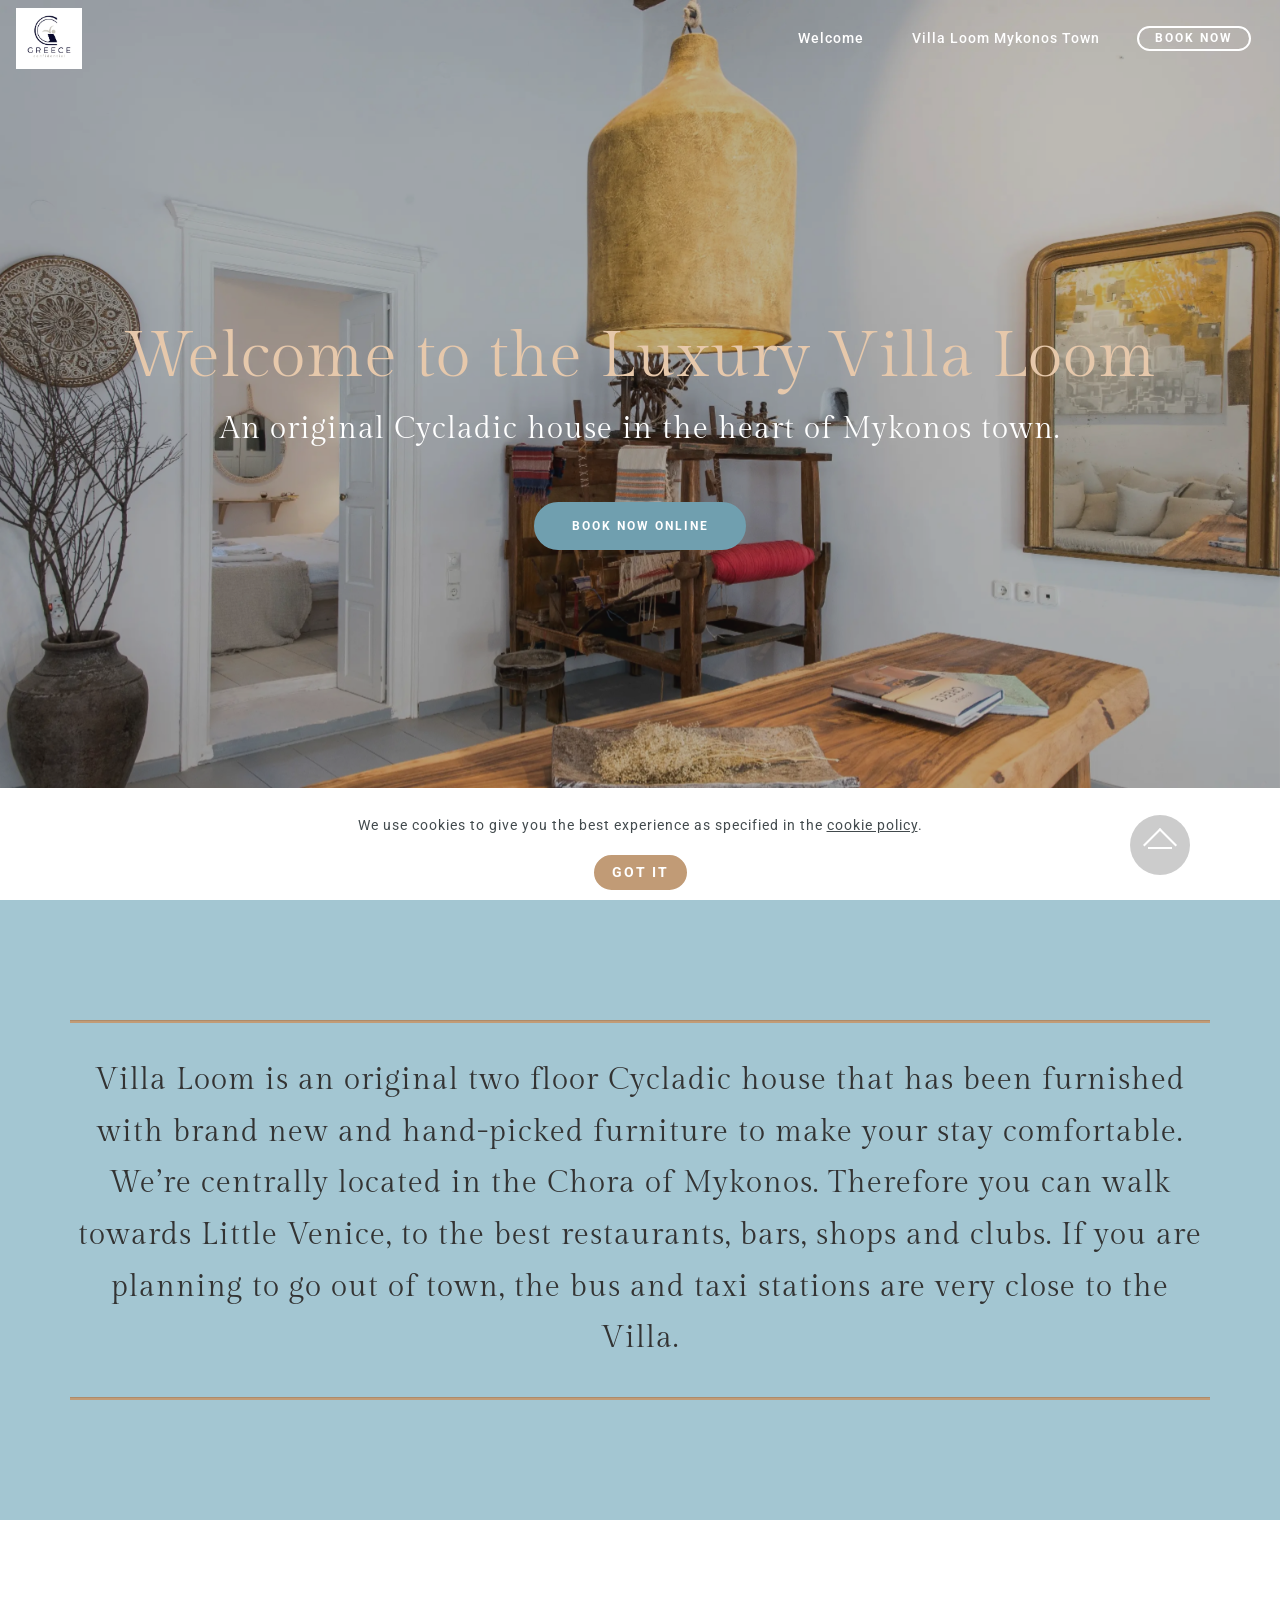
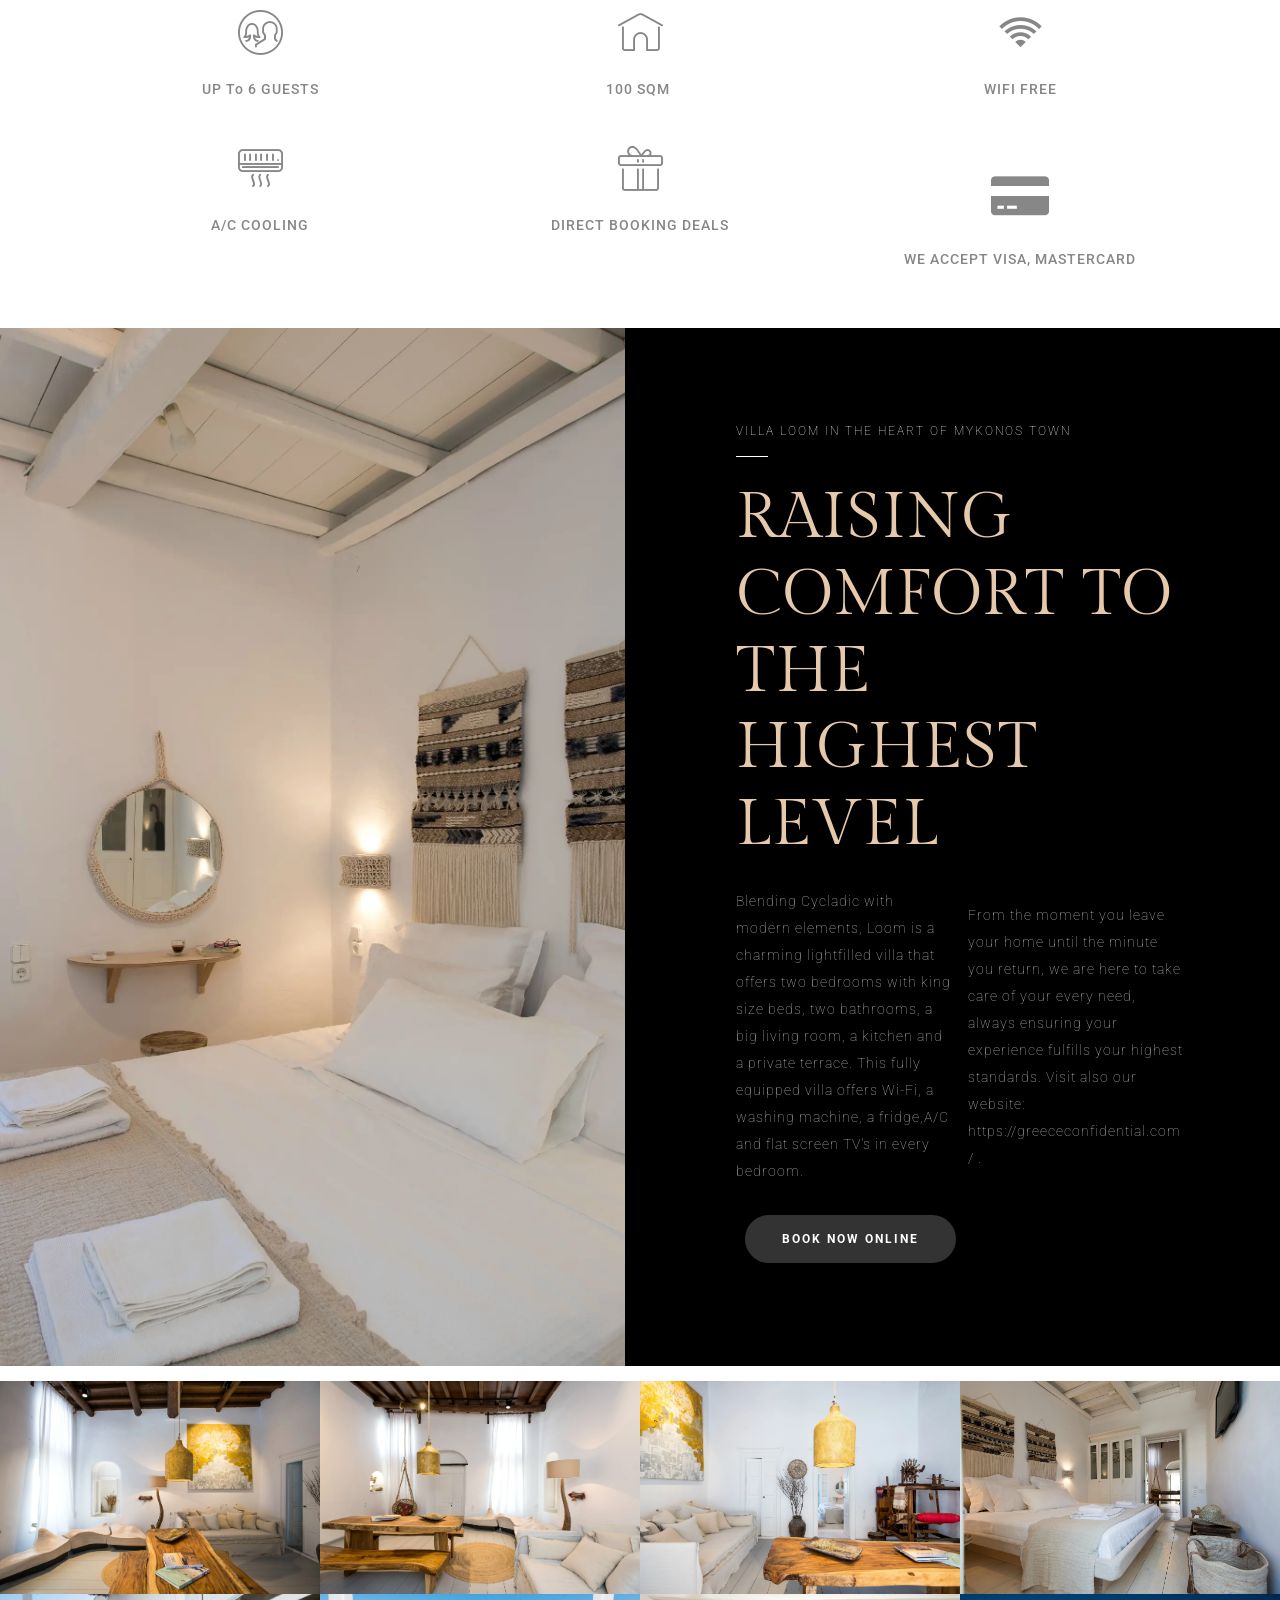
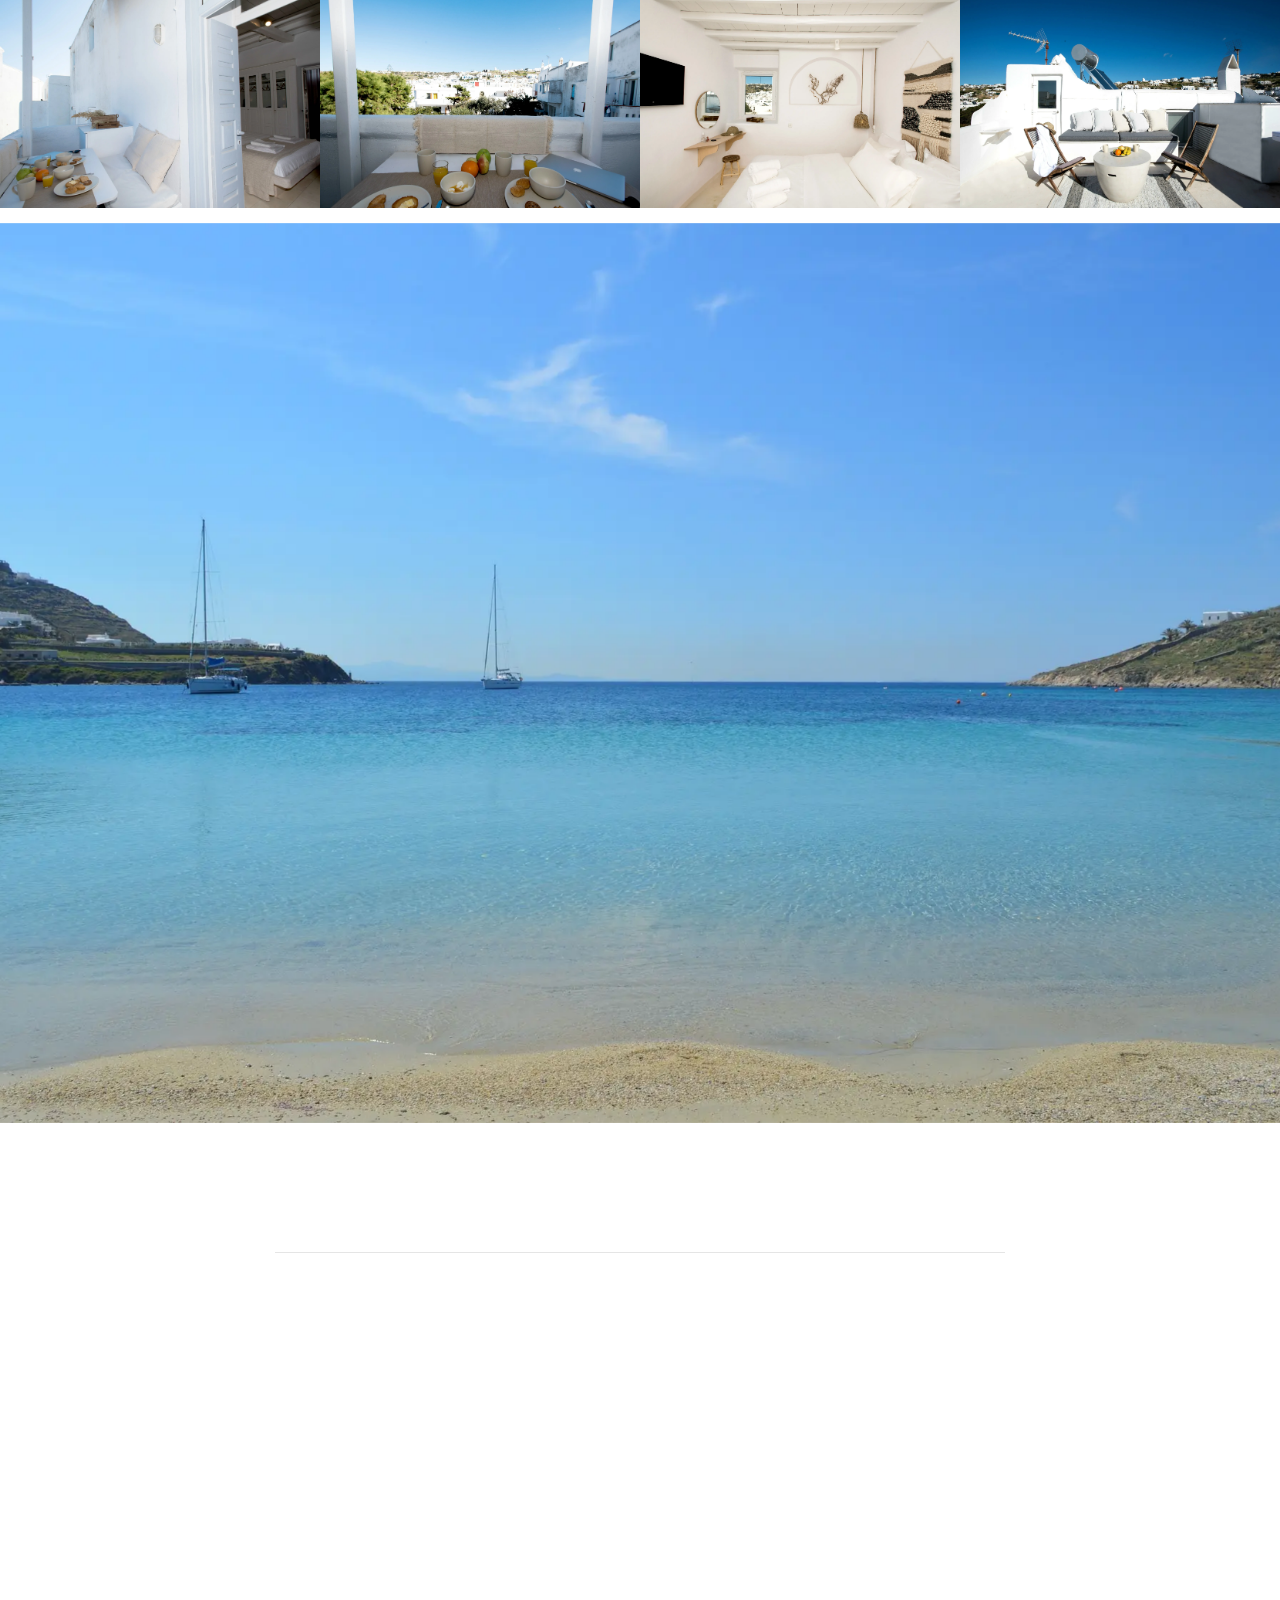
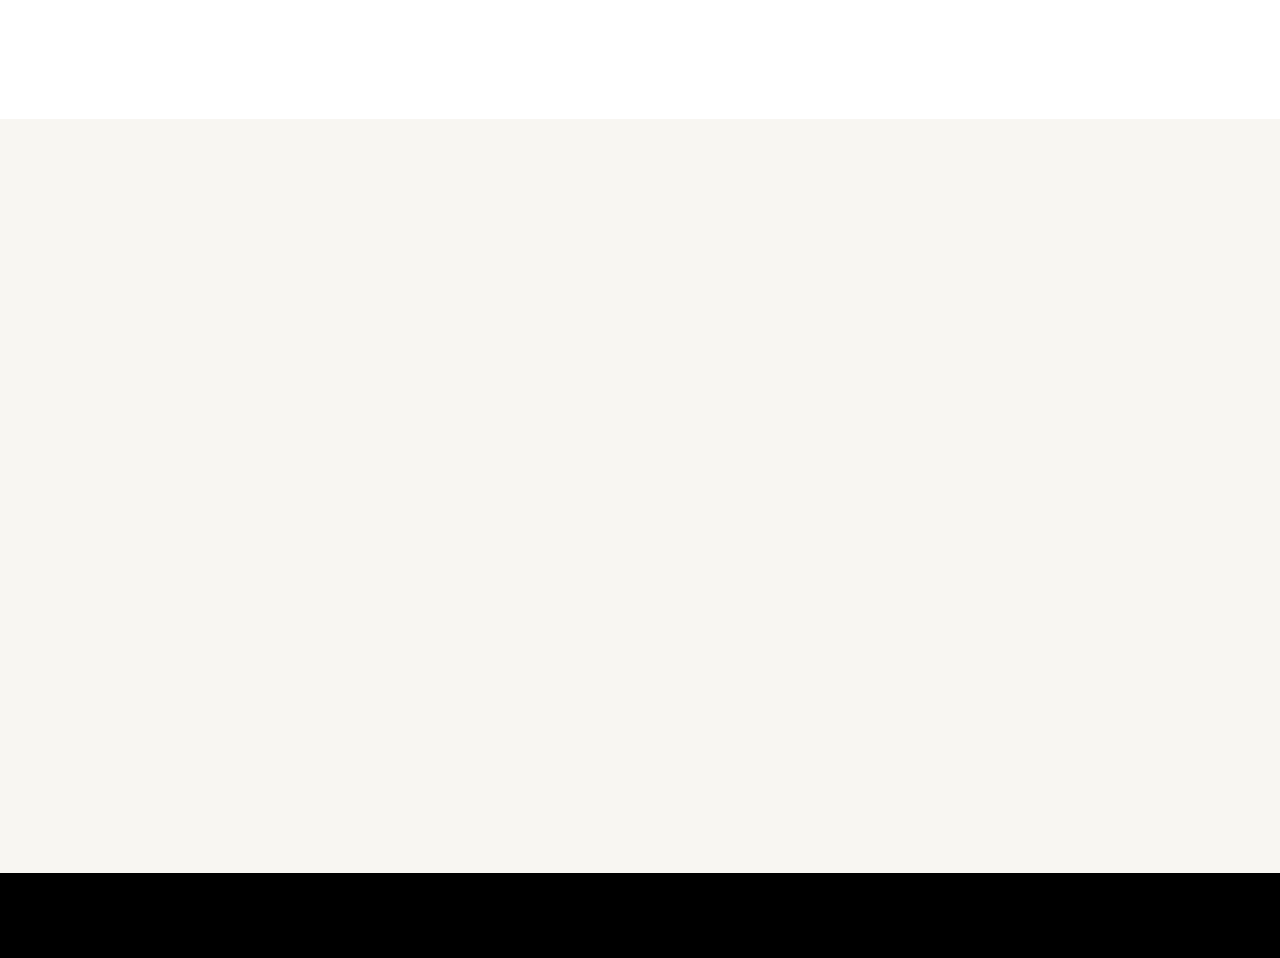
==== page1.html @ 71a77a82 "create github pages" ====
<!DOCTYPE html>
<html  >
<head>
  
  <meta charset="UTF-8">
  <meta http-equiv="X-UA-Compatible" content="IE=edge">
  
  <meta name="viewport" content="width=device-width, initial-scale=1, minimum-scale=1">
  <link rel="shortcut icon" href="assets/images/logo-greece-confidential-1.webp" type="image/x-icon">
  <meta name="description" content="Villa loom Mykonos">
  
  
  <title>Villa Loom Mykonos Town</title>
  <link rel="stylesheet" href="assets/web/assets/mobirise-icons/mobirise-icons.css">
  <link rel="stylesheet" href="assets/web/assets/mobirise-icons2/mobirise2.css">
  <link rel="stylesheet" href="assets/FontAwesome/css/font-awesome.css">
  <link rel="stylesheet" href="assets/icon54/style.css">
  <link rel="stylesheet" href="assets/tether/tether.min.css">
  <link rel="stylesheet" href="assets/bootstrap/css/bootstrap.min.css">
  <link rel="stylesheet" href="assets/bootstrap/css/bootstrap-grid.min.css">
  <link rel="stylesheet" href="assets/bootstrap/css/bootstrap-reboot.min.css">
  <link rel="stylesheet" href="assets/web/assets/gdpr-plugin/gdpr-styles.css">
  <link rel="stylesheet" href="assets/animatecss/animate.min.css">
    <link rel="stylesheet" href="assets/dropdown/css/style.css">
  <link rel="stylesheet" href="assets/formstyler/jquery.formstyler.css">
  <link rel="stylesheet" href="assets/formstyler/jquery.formstyler.theme.css">
  <link rel="stylesheet" href="assets/datepicker/jquery.datetimepicker.min.css">
  <link rel="stylesheet" href="assets/theme/css/style.css">
  <link rel="stylesheet" href="assets/gallery/style.css">
  <link rel="preload" href="https://fonts.googleapis.com/css?family=Gilda+Display:400&display=swap" as="style" onload="this.onload=null;this.rel='stylesheet'">
  <noscript><link rel="stylesheet" href="https://fonts.googleapis.com/css?family=Gilda+Display:400&display=swap"></noscript>
  <link rel="preload" href="https://fonts.googleapis.com/css?family=Roboto:100,100i,300,300i,400,400i,500,500i,700,700i,900,900i&display=swap" as="style" onload="this.onload=null;this.rel='stylesheet'">
  <noscript><link rel="stylesheet" href="https://fonts.googleapis.com/css?family=Roboto:100,100i,300,300i,400,400i,500,500i,700,700i,900,900i&display=swap"></noscript>
  <link rel="preload" as="style" href="assets/mobirise/css/mbr-additional.css"><link rel="stylesheet" href="assets/mobirise/css/mbr-additional.css" type="text/css">

  
  <style>
#mobiriseBanner { display: none; }
</style>
  
</head>
<body>
  
  <section class="menu4 menu cid-u7Fq2nzlSr" once="menu" id="menu4-19">

    
    

    <nav class="navbar navbar-dropdown navbar-expand-lg">
        <div class="navbar-brand">
            <span class="navbar-logo">
                <a href="#">
                    <img src="assets/images/logo-greece-confidential-1.webp" alt="" style="height: 3.8rem;">
                </a>
            </span>
            
        </div>
        <button class="navbar-toggler" type="button" data-toggle="collapse" data-target="#navbarSupportedContent" aria-controls="navbarNavAltMarkup" aria-expanded="false" aria-label="Toggle navigation">
            <div class="hamburger">
                <span></span>
                <span></span>
                <span></span>
                <span></span>
            </div>
        </button>
      <div class="collapse navbar-collapse" id="navbarSupportedContent">
            <ul class="navbar-nav nav-dropdown mbr-section-btn" data-app-modern-menu="true"><li class="nav-item">
                    <a class="nav-link link text-white text-primary display-7" href="https://villaloom-mykonos.com">Welcome</a>
                </li><li class="nav-item"><a class="nav-link link text-white text-primary display-7" href="page1.html#header6-1a">Villa Loom Mykonos Town</a></li></ul>
            
            <div class="navbar-buttons mbr-section-btn"><a class="btn btn-sm btn-white-outline display-4" href="https://ibe.channex.io/villa-loom-mykonos-town">
                    BOOK NOW
                </a></div>
      </div>
    </nav>
</section>

<section class="header6 cid-u7Fq2okdeO mbr-fullscreen mbr-parallax-background" id="header6-1a">
    

    <div class="mbr-overlay" style="opacity: 0.3; background-color: rgb(35, 35, 35);">
    </div>

    <div class="container">
        
        
        <h2 class="mbr-section-title mbr-fonts-style align-center mbr-white pb-2 display-1">Welcome to the Luxury Villa Loom</h2>
        <p class="mbr-text mbr-fonts-style align-center pb-4 mbr-white display-5">An original Cycladic house in the heart of Mykonos town.</p>
        <div class="mbr-section-btn align-center pb-4"><a class="btn btn-lg btn-info display-4" href="https://ibe.channex.io/villa-loom-mykonos-town" target="_blank">BOOK NOW ONLINE</a></div>
    </div>
    <div class="mbr-arrow hidden-sm-down" aria-hidden="true">
        <a href="#next">
            <i class="mbri-arrow-down mbr-iconfont"></i>
        </a>
    </div>
</section>

<section class="mbr-section content1 hotelm4_content1 cid-u7Fq2oxZlB" id="content1-1b">

	

	<div class="container">
		<div class="row justify-content-center">
			<div class="inner-container" style="width: 100%;">
				<hr class="line" style="width: 100%;">
				<p class="mbr-text mbr-fonts-style align-center display-5">Villa Loom is an original two floor Cycladic house that has been furnished with brand new and hand-picked furniture to make your stay comfortable. We’re centrally located in the Chora of Mykonos. Therefore you can walk towards Little Venice, to the best restaurants, bars, shops and clubs. If you are planning to go out of town, the bus and taxi stations are very close to the Villa.<br></p>
				<hr class="line" style="width: 100%;">
			</div>
		</div>
	</div>
</section>

<section class="features12 hotelm4_features12 cid-u7Fq2oFP8y" id="features12-1c">

	
    


	
	<div class="container">
		<div class="row justify-content-center">
			<div class="card pb-5 col-12 col-md-10 align-center col-lg-4">
				<div class="card-img">
					<span class="mbri-users mbr-iconfont"></span>
				</div>
				<div class="card-box">
					<h4 class="card-title mbr-fonts-style display-7">UP To 6 GUESTS
					</h4>
					
					
				</div>
			</div>

			<div class="card pb-5 col-12 col-md-10 align-center col-lg-4">
				<div class="card-img">
					<span class="mbri-home mbr-iconfont"></span>
				</div>
				<div class="card-box">
					<h4 class="card-title mbr-fonts-style display-7">100 SQM&nbsp;</h4>
					
					
				</div>
			</div>

			<div class="card pb-5 col-12 col-md-10 align-center col-lg-4">
				<div class="card-img">
					<span class="mbr-iconfont mobi-mbri-wifi mobi-mbri"></span>
				</div>
				<div class="card-box">
					<h4 class="card-title mbr-fonts-style display-7">WIFI FREE</h4>
					
					
				</div>
			</div>

			<div class="card pb-5 col-12 col-md-10 align-center col-lg-4">
				<div class="card-img">
					<span class="mbr-iconfont icon54-v1-air-conditioner"></span>
				</div>
				<div class="card-box">
					<h4 class="card-title mbr-fonts-style display-7">A/C COOLING</h4>
					
					
				</div>
			</div>

			<div class="card pb-5 col-12 col-md-10 align-center col-lg-4">
				<div class="card-img">
					<span class="mbr-iconfont mbri-gift"></span>
				</div>
				<div class="card-box">
					<h4 class="card-title mbr-fonts-style display-7">DIRECT BOOKING DEALS</h4>
					
					
				</div>
			</div>

			<div class="card p-3 col-12 col-md-10 align-center col-lg-4">
				<div class="card-img">
					<span class="mbr-iconfont fa-credit-card-alt fa"></span>
				</div>
				<div class="card-box">
					<h4 class="card-title mbr-fonts-style display-7">WE ACCEPT VISA, MASTERCARD</h4>
					
					
				</div>
			</div>
		</div>
	</div>
</section>

<section class="features3 hotelm4_features3 cid-u7Fq2oWSSb" id="features3-1d">

	
    


	

	<div class="container-fluid">
		<div class="row justify-content-center">
			<div class="image-element col-xl-6">
				<div class="img-wrap" style="height: 100%; width: 100%;">
					<img src="assets/images/nan1942.webp" alt="">
				</div>
			</div>
			<div class="text-element col-xl-6">
				<h3 class="mbr-section-subtitle mbr-fonts-style mbr-lighter mbr-white display-4">VILLA LOOM IN THE HEART OF MYKONOS TOWN</h3>
				<div class="underline pb-3">
					<div class="line"></div>
				</div>
				<h2 class="mbr-section-title mbr-fonts-style pb-4 mbr-white display-1">RAISING COMFORT TO THE HIGHEST LEVEL<br></h2>
				<div class="paragraphs-wrapper pb-4">
					<p class="mbr-text mbr-fonts-style mbr-lighter first-paragraph display-7">Blending Cycladic with modern elements, Loom is a charming lightfilled villa that offers two bedrooms with king size beds, two bathrooms, a big living room, a kitchen and a private terrace. This fully equipped villa offers Wi-Fi, a washing machine, a fridge,A/C and flat screen TV's in every bedroom.</p>
					<p class="second-paragraph mbr-text mbr-fonts-style mbr-lighter display-7">From the moment you leave your home until the minute you return, we are here to take care of your every need, always ensuring your experience fulfills your highest standards. Visit also our website: https://greececonfidential.com/ .</p>
				</div>
				<div class="mbr-section-btn"><a class="btn btn-lg btn-secondary display-4" href="https://ibe.channex.io/villa-loom-mykonos-town" target="_blank">BOOK NOW ONLINE</a></div>
			</div>
		</div>
	</div>
</section>

<section class="gallery1 hotelm4_gallery1 mbr-gallery mbr-slider-carousel cid-u7Fq2p65o7" id="gallery1-1e">

	

	

	

	

	

	<div class="col-left-gallery"><!-- Filter --><!-- Gallery --><div class="mbr-gallery-row"><div class="mbr-gallery-layout-default"><div><div><div class="mbr-gallery-item mbr-gallery-item--p0" data-video-url="false" data-tags="Awesome"><div href="#lb-gallery1-1e" data-slide-to="0" data-bs-slide-to="0" data-toggle="modal" data-bs-toggle="modal"><img src="assets/images/nan1956.webp" alt="" title=""><span class="icon-focus"></span></div></div><div class="mbr-gallery-item mbr-gallery-item--p0" data-video-url="false" data-tags="Responsive"><div href="#lb-gallery1-1e" data-slide-to="1" data-bs-slide-to="1" data-toggle="modal" data-bs-toggle="modal"><img src="assets/images/nan1967.webp" alt="" title=""><span class="icon-focus"></span></div></div><div class="mbr-gallery-item mbr-gallery-item--p0" data-video-url="false" data-tags="Creative"><div href="#lb-gallery1-1e" data-slide-to="2" data-bs-slide-to="2" data-toggle="modal" data-bs-toggle="modal"><img src="assets/images/nan1974.webp" alt="" title=""><span class="icon-focus"></span></div></div><div class="mbr-gallery-item mbr-gallery-item--p0" data-video-url="false" data-tags="Animated"><div href="#lb-gallery1-1e" data-slide-to="3" data-bs-slide-to="3" data-toggle="modal" data-bs-toggle="modal"><img src="assets/images/nan1952-2.webp" alt="" title=""><span class="icon-focus"></span></div></div><div class="mbr-gallery-item mbr-gallery-item--p0" data-video-url="false" data-tags="Awesome"><div href="#lb-gallery1-1e" data-slide-to="4" data-bs-slide-to="4" data-toggle="modal" data-bs-toggle="modal"><img src="assets/images/nan1983.webp" alt="" title=""><span class="icon-focus"></span></div></div><div class="mbr-gallery-item mbr-gallery-item--p0" data-video-url="false" data-tags="Awesome"><div href="#lb-gallery1-1e" data-slide-to="5" data-bs-slide-to="5" data-toggle="modal" data-bs-toggle="modal"><img src="assets/images/nan1988.webp" alt="" title=""><span class="icon-focus"></span></div></div><div class="mbr-gallery-item mbr-gallery-item--p0" data-video-url="false" data-tags="Responsive"><div href="#lb-gallery1-1e" data-slide-to="6" data-bs-slide-to="6" data-toggle="modal" data-bs-toggle="modal"><img src="assets/images/nan2000-1.webp" alt="" title=""><span class="icon-focus"></span></div></div><div class="mbr-gallery-item mbr-gallery-item--p0" data-video-url="false" data-tags="Animated"><div href="#lb-gallery1-1e" data-slide-to="7" data-bs-slide-to="7" data-toggle="modal" data-bs-toggle="modal"><img src="assets/images/nan20212.webp" alt="" title=""><span class="icon-focus"></span></div></div></div></div><div class="clearfix"></div></div></div><!-- Lightbox --><div data-app-prevent-settings="" class="mbr-slider modal fade carousel slide" tabindex="-1" data-keyboard="true" data-bs-keyboard="true" data-interval="false" data-bs-interval="false" id="lb-gallery1-1e"><div class="modal-dialog"><div class="modal-content"><div class="modal-body"><div class="carousel-inner"><div class="carousel-item active"><img src="assets/images/nan1956.webp" alt="" title=""></div><div class="carousel-item"><img src="assets/images/nan1967.webp" alt="" title=""></div><div class="carousel-item"><img src="assets/images/nan1974.webp" alt="" title=""></div><div class="carousel-item"><img src="assets/images/nan1952-2.webp" alt="" title=""></div><div class="carousel-item"><img src="assets/images/nan1983.webp" alt="" title=""></div><div class="carousel-item"><img src="assets/images/nan1988.webp" alt="" title=""></div><div class="carousel-item"><img src="assets/images/nan2000-1.webp" alt="" title=""></div><div class="carousel-item"><img src="assets/images/nan20212.webp" alt="" title=""></div></div><a class="carousel-control carousel-control-prev" role="button" data-slide="prev" data-bs-slide="prev" href="#lb-gallery1-1e"><span class="mbri-left mbr-iconfont" aria-hidden="true"></span><span class="sr-only visually-hidden">Previous</span></a><a class="carousel-control carousel-control-next" role="button" data-slide="next" data-bs-slide="next" href="#lb-gallery1-1e"><span class="mbri-right mbr-iconfont" aria-hidden="true"></span><span class="sr-only visually-hidden">Next</span></a><a class="close" href="#" role="button" data-dismiss="modal" data-bs-dismiss="modal"><span class="sr-only visually-hidden">Close</span></a></div></div></div></div></div>
</section>

<section class="slider1 directm4_slider1 cid-u7Fq2pkz5D mbr-fullscreen" id="slider1-1f">

	

	<div class="container-fluid">
		<div class="carousel slide carousel-fade" id="u7MrDKwcnN" data-ride="carousel" data-interval="3000">
			<ol class="carousel-indicators">
				<li data-slide-to="0" class="active" data-target="#u7MrDKwcnN"></li>
				<li data-slide-to="1" data-target="#u7MrDKwcnN"></li>
				<li data-slide-to="2" data-target="#u7MrDKwcnN"></li>
				<li data-slide-to="3" data-target="#u7MrDKwcnN"></li>
				<li data-slide-to="4" data-target="#u7MrDKwcnN"></li>
			</ol>
			<div class="carousel-inner">
				
				
				<div class="carousel-item slider-image item active">
					<div class="item-wrapper">
						<img class="d-block w-100" src="assets/images/sea-1217911.webp" data-slide-to="1" data-bs-slide-to="1" alt="">
						
						<div class="carousel-caption">
							<div class="row justify-content-center">
								<div class="col-md-12">
									<h1 class="mbr-section-title mbr-fonts-style mbr-white display-1">Enjoy the amazing beaches anywhere in Mykonos</h1>
									
									
									
								</div>
							</div>
						</div>
					</div>
				</div>
				<div class="carousel-item slider-image item">
					<div class="item-wrapper">
						<img class="d-block w-100" src="assets/images/kleinvenedigmykonos.webp" data-slide-to="2" data-bs-slide-to="2" alt="">
						
						<div class="carousel-caption">
							<div class="row justify-content-center">
								<div class="col-md-12">
									<h1 class="mbr-section-title mbr-fonts-style mbr-white display-1">The island with the small Venice</h1>
									
									
									
								</div>
							</div>
						</div>
					</div>
				</div>
				<div class="carousel-item slider-image item">
					<div class="item-wrapper">
						<img class="d-block w-100" src="assets/images/greece-1289079.webp" data-slide-to="3" data-bs-slide-to="3" alt="">
						
						<div class="carousel-caption">
							<div class="row justify-content-center">
								<div class="col-md-12">
									<h1 class="mbr-section-title mbr-fonts-style mbr-white display-1">The windmills from Mykonos</h1>
									
									
									
								</div>
							</div>
						</div>
					</div>
				</div><div class="carousel-item slider-image item">
					<div class="item-wrapper">
						<img class="d-block w-100" src="assets/images/mykonosinselhafen.webp" alt="" data-slide-to="3" data-bs-slide-to="3">
						
						<div class="carousel-caption">
							<div class="row justify-content-center">
								<div class="col-md-12">
									<h1 class="mbr-section-title mbr-fonts-style mbr-white display-1">Mykonos is famous for its parties</h1>
									
									
									
								</div>
							</div>
						</div>
					</div>
				</div><div class="carousel-item slider-image item">
					<div class="item-wrapper">
						<img class="d-block w-100" src="assets/images/eliasbeach6134371920.webp" data-slide-to="4" data-bs-slide-to="4" alt="">
						
						<div class="carousel-caption">
							<div class="row justify-content-center">
								<div class="col-md-12">
									<h1 class="mbr-section-title mbr-fonts-style mbr-white display-1">Mykonos is famous for its pristine beaches with golden sands</h1>
									
									
									
								</div>
							</div>
						</div>
					</div>
				</div>
			</div>
			<a class="carousel-control carousel-control-prev" role="button" data-slide="prev" href="#u7MrDKwcnN">
				<span class="mbri-left" aria-hidden="true"></span>
				<span class="sr-only">Previous</span>
			</a>
			<a class="carousel-control carousel-control-next" role="button" data-slide="next" href="#u7MrDKwcnN">
				<span class="mbri-right" aria-hidden="true"></span>
				<span class="sr-only">Next</span>
			</a>
		</div>
	</div>
</section>

<section class="form cid-u7Fq2pE0ia" id="formbuilder-1g">
    
    
    <div class="container">
        <div class="row">
            <div class="col-lg-8 mx-auto mbr-form" data-form-type="formoid">
<!--Formbuilder Form-->
<form action="https://mobirise.eu/" method="POST" class="mbr-form form-with-styler" data-form-title="Contact Form"><input type="hidden" name="g-recaptcha-response" data-form-captcha="true" value="6LfzfhspAAAAAA6UPFxu8tGa12z4QngoYKQEKt04"><input type="hidden" name="email" data-form-email="true" value="ujEsIYXN57K8Pb+uNmHGdBhXZr2gFTh5w/aMqHdhJawJqjxdKRtAqJqlsmeMR8qAUJF+dV15GRiVPX6/r57yKoC9c+9jNPGHS96WvlLdLMUKIBIR8ZWQqHg+rQft2z5K.7foqg7iemXyfuqJCeImSTiew99fcX49JZ5Cpwukx4NveS18fDVX7nILiABPtqlfmGb3kbiWcx3aDc9QM0buFt0oBfWyBTLKmtmDyZVtM7lwYhn2/emiQgy8pdetZBwAp.KkPSd+7W5js+koLVuVCNGyivRc1gOyVtEGo6n3O+2dYHN2d5azeC+qI5M7VuOH5ymhlYeUjw1Op2ontLutSBsgMljepOlGopj8yoefloV/4gzw5Mt6H9cZ/IXqAlOvsW">
<div class="form-row">
<div hidden="hidden" data-form-alert="" class="alert alert-success col-12">Your message has been sent.</div>
<div hidden="hidden" data-form-alert-danger="" class="alert alert-danger col-12">Oops...! some problem!</div>
</div>
<div class="dragArea form-row">
<div class="col-lg-12 col-md-12 col-sm-12">
<h4 class="mbr-fonts-style display-5">Contact request</h4>
</div>
<div class="col-lg-12 col-md-12 col-sm-12">
<hr>
</div>
<div data-for="name" class="col-lg-12 col-md-12 col-sm-12 form-group">
<input type="text" name="name" placeholder="Name" data-form-field="name" class="form-control display-7" value="" id="name-formbuilder-1g">
</div>
<div data-for="email" class="col-lg-12 col-md-12 col-sm-12 form-group">
<input type="email" name="email" placeholder="Email" data-form-field="email" class="form-control display-7" value="" id="email-formbuilder-1g">
</div>
<div data-for="phone" class="col-lg-12 col-md-12 col-sm-12 form-group">
<input type="tel" name="phone" placeholder="Phone" pattern="*" data-form-field="phone" class="form-control display-7" value="" id="phone-formbuilder-1g">
</div>
<div data-for="message" class="col-lg-12 col-md-12 col-sm-12 form-group">
<textarea name="message" placeholder="Message" data-form-field="message" class="form-control display-7" id="message-formbuilder-1g"></textarea>
</div>
<div class="col-auto"><button type="submit" class="w-100 w-100 btn btn-info display-7">Submit</button></div>
</div>
<span class="gdpr-block">
<label>
<span class="textGDPR display-7" style="color: #a7a7a7"><input type="checkbox" name="gdpr" id="gdpr-formbuilder-1g" required="">By continuing you agree to our <a style="color: #149dcc; text-decoration: none;" href="terms.html">Terms of Service</a> and <a style="color: #149dcc; text-decoration: none;" href="policy.html">Privacy Policy</a>.</span>
</label>
</span></form><!--Formbuilder Form-->
</div>
        </div>
    </div>
</section>

<section class="map1 lodgem5 cid-u7Fq2pODOZ" id="amap1-1h">
    
    
    <div class="container">
        <div class="row align-items-center justify-content-center">
            <div class="col-12 col-lg-6 col-text">
                <div class="card-box">
                    <h4 class="card-title mbr-fonts-style mb-0 display-2">
                        Find us here:</h4>
                    <p class="mbr-text mbr-fonts-style mb-0 display-7">MITROPOLEOS 31, 84600 MYKONOS TOWN (CHORA)<br>PHONE: +30 694 446 8151<br>E-MAIL: ap@greececonfidential.com
                    </p>
                    <div class="mbr-section-btn"><a class="btn btn-black-outline display-7" href="#">
                            <span class="mobi-mbri mobi-mbri-arrow-next mbr-iconfont mbr-iconfont-btn"></span>
                            View on Google Maps
                        </a></div>
                </div>
            </div>

            <div class="col-12 col-lg-6 col-map">
                <div class="map-wrap">
                    <div class="map-position-container">
                        <div class="google-map"><iframe frameborder="0" style="border:0" src="https://www.google.com/maps/embed?pb=!1m18!1m12!1m3!1d3167.6618312767846!2d25.3245118127354!3d37.445092771953846!2m3!1f0!2f0!3f0!3m2!1i1024!2i768!4f13.1!3m3!1m2!1s0x14a2bfabdc7802af%3A0x434718a590ef9f9b!2sMitropoleos%2031%2C%20Mikonos%20846%2000%2C%20Griechenland!5e0!3m2!1sde!2sde!4v1701613272279!5m2!1sde!2sde" allowfullscreen=""></iframe></div>
                    </div>
                </div>
            </div>
        </div>
    </div>
</section>

<section class="footer2 cid-u7Fq2pZqUK" once="footer" id="footer2-1i">

    

    

    <div class="container">
        <div class="row justify-content-center mbr-white">
            <div class="col-12">
                <p class="mbr-text mb-0 mbr-fonts-style align-center display-7">
                    © Copyright 2023-2024 CONFIDENTIAL GREECE - All Rights Reserved designed from A.S ELA TOURISM TECHNOLOGIES LTD</p>
            </div>
        </div>
    </div>
</section>


<script src="assets/web/assets/jquery/jquery.min.js"></script>
  <script src="assets/popper/popper.min.js"></script>
  <script src="assets/tether/tether.min.js"></script>
  <script src="assets/bootstrap/js/bootstrap.min.js"></script>
  <script src="assets/web/assets/cookies-alert-plugin/cookies-alert-core.js"></script>
  <script src="assets/web/assets/cookies-alert-plugin/cookies-alert-script.js"></script>
  <script src="assets/smoothscroll/smooth-scroll.js"></script>
  <script src="assets/viewportchecker/jquery.viewportchecker.js"></script>
      <script src="assets/dropdown/js/nav-dropdown.js"></script>
  <script src="assets/dropdown/js/navbar-dropdown.js"></script>
  <script src="assets/touchswipe/jquery.touch-swipe.min.js"></script>
  <script src="assets/parallax/jarallax.min.js"></script>
  <script src="assets/masonry/masonry.pkgd.min.js"></script>
  <script src="assets/imagesloaded/imagesloaded.pkgd.min.js"></script>
  <script src="assets/bootstrapcarouselswipe/bootstrap-carousel-swipe.js"></script>
  <script src="assets/formstyler/jquery.formstyler.js"></script>
  <script src="assets/formstyler/jquery.formstyler.min.js"></script>
  <script src="assets/datepicker/jquery.datetimepicker.full.js"></script>
  <script src="https://www.google.com/recaptcha/api.js?render=6LfzfhspAAAAAA6UPFxu8tGa12z4QngoYKQEKt04"></script>
  <script src="assets/theme/js/script.js"></script>
  <script src="assets/gallery/player.min.js"></script>
  <script src="assets/gallery/script.js"></script>
  <script src="assets/formoid/formoid.min.js"></script>
  
  
  
<input name="cookieData" type="hidden" data-cookie-cookiesAlertType='1' data-cookie-customDialogSelector='null' data-cookie-colorText='#424a4d' data-cookie-colorBg='rgb(255, 255, 255)' data-cookie-opacityOverlay='0' data-cookie-bgOpacity='100' data-cookie-textButton='GOT IT' data-cookie-rejectText='REJECT' data-cookie-colorButton='#C19B76' data-cookie-rejectColor='#ffffff' data-cookie-colorLink='#424a4d' data-cookie-underlineLink='true' data-cookie-text="We use cookies to give you the best experience as specified in the <a href='privacy.html'>cookie policy</a>.">
   <div id="scrollToTop" class="scrollToTop mbr-arrow-up"><a style="text-align: center;"><i class="mbr-arrow-up-icon mbr-arrow-up-icon-cm cm-icon cm-icon-smallarrow-up"></i></a></div>
    <input name="animation" type="hidden">
  </body>
</html>
---- assets/web/assets/mobirise-icons/mobirise-icons.css ----
@font-face {
  font-family: 'MobiriseIcons';
  src:  url('mobirise-icons.eot?spat4u');
  src:  url('mobirise-icons.eot?spat4u#iefix') format('embedded-opentype'),
    url('mobirise-icons.ttf?spat4u') format('truetype'),
    url('mobirise-icons.woff?spat4u') format('woff'),
    url('mobirise-icons.svg?spat4u#MobiriseIcons') format('svg');
  font-weight: normal;
  font-style: normal;
  font-display: swap;
}

[class^="mbri-"], [class*=" mbri-"] {
  /* use !important to prevent issues with browser extensions that change fonts */
  font-family: MobiriseIcons !important;
  speak: none;
  font-style: normal;
  font-weight: normal;
  font-variant: normal;
  text-transform: none;
  line-height: 1;

  /* Better Font Rendering =========== */
  -webkit-font-smoothing: antialiased;
  -moz-osx-font-smoothing: grayscale;
}

.mbri-add-submenu:before {
  content: "\e900";
}
.mbri-alert:before {
  content: "\e901";
}
.mbri-align-center:before {
  content: "\e902";
}
.mbri-align-justify:before {
  content: "\e903";
}
.mbri-align-left:before {
  content: "\e904";
}
.mbri-align-right:before {
  content: "\e905";
}
.mbri-android:before {
  content: "\e906";
}
.mbri-apple:before {
  content: "\e907";
}
.mbri-arrow-down:before {
  content: "\e908";
}
.mbri-arrow-next:before {
  content: "\e909";
}
.mbri-arrow-prev:before {
  content: "\e90a";
}
.mbri-arrow-up:before {
  content: "\e90b";
}
.mbri-bold:before {
  content: "\e90c";
}
.mbri-bookmark:before {
  content: "\e90d";
}
.mbri-bootstrap:before {
  content: "\e90e";
}
.mbri-briefcase:before {
  content: "\e90f";
}
.mbri-browse:before {
  content: "\e910";
}
.mbri-bulleted-list:before {
  content: "\e911";
}
.mbri-calendar:before {
  content: "\e912";
}
.mbri-camera:before {
  content: "\e913";
}
.mbri-cart-add:before {
  content: "\e914";
}
.mbri-cart-full:before {
  content: "\e915";
}
.mbri-cash:before {
  content: "\e916";
}
.mbri-change-style:before {
  content: "\e917";
}
.mbri-chat:before {
  content: "\e918";
}
.mbri-clock:before {
  content: "\e919";
}
.mbri-close:before {
  content: "\e91a";
}
.mbri-cloud:before {
  content: "\e91b";
}
.mbri-code:before {
  content: "\e91c";
}
.mbri-contact-form:before {
  content: "\e91d";
}
.mbri-credit-card:before {
  content: "\e91e";
}
.mbri-cursor-click:before {
  content: "\e91f";
}
.mbri-cust-feedback:before {
  content: "\e920";
}
.mbri-database:before {
  content: "\e921";
}
.mbri-delivery:before {
  content: "\e922";
}
.mbri-desktop:before {
  content: "\e923";
}
.mbri-devices:before {
  content: "\e924";
}
.mbri-down:before {
  content: "\e925";
}
.mbri-download:before {
  content: "\e989";
}
.mbri-drag-n-drop:before {
  content: "\e927";
}
.mbri-drag-n-drop2:before {
  content: "\e928";
}
.mbri-edit:before {
  content: "\e929";
}
.mbri-edit2:before {
  content: "\e92a";
}
.mbri-error:before {
  content: "\e92b";
}
.mbri-extension:before {
  content: "\e92c";
}
.mbri-features:before {
  content: "\e92d";
}
.mbri-file:before {
  content: "\e92e";
}
.mbri-flag:before {
  content: "\e92f";
}
.mbri-folder:before {
  content: "\e930";
}
.mbri-gift:before {
  content: "\e931";
}
.mbri-github:before {
  content: "\e932";
}
.mbri-globe:before {
  content: "\e933";
}
.mbri-globe-2:before {
  content: "\e934";
}
.mbri-growing-chart:before {
  content: "\e935";
}
.mbri-hearth:before {
  content: "\e936";
}
.mbri-help:before {
  content: "\e937";
}
.mbri-home:before {
  content: "\e938";
}
.mbri-hot-cup:before {
  content: "\e939";
}
.mbri-idea:before {
  content: "\e93a";
}
.mbri-image-gallery:before {
  content: "\e93b";
}
.mbri-image-slider:before {
  content: "\e93c";
}
.mbri-info:before {
  content: "\e93d";
}
.mbri-italic:before {
  content: "\e93e";
}
.mbri-key:before {
  content: "\e93f";
}
.mbri-laptop:before {
  content: "\e940";
}
.mbri-layers:before {
  content: "\e941";
}
.mbri-left-right:before {
  content: "\e942";
}
.mbri-left:before {
  content: "\e943";
}
.mbri-letter:before {
  content: "\e944";
}
.mbri-like:before {
  content: "\e945";
}
.mbri-link:before {
  content: "\e946";
}
.mbri-lock:before {
  content: "\e947";
}
.mbri-login:before {
  content: "\e948";
}
.mbri-logout:before {
  content: "\e949";
}
.mbri-magic-stick:before {
  content: "\e94a";
}
.mbri-map-pin:before {
  content: "\e94b";
}
.mbri-menu:before {
  content: "\e94c";
}
.mbri-mobile:before {
  content: "\e94d";
}
.mbri-mobile2:before {
  content: "\e94e";
}
.mbri-mobirise:before {
  content: "\e94f";
}
.mbri-more-horizontal:before {
  content: "\e950";
}
.mbri-more-vertical:before {
  content: "\e951";
}
.mbri-music:before {
  content: "\e952";
}
.mbri-new-file:before {
  content: "\e953";
}
.mbri-numbered-list:before {
  content: "\e954";
}
.mbri-opened-folder:before {
  content: "\e955";
}
.mbri-pages:before {
  content: "\e956";
}
.mbri-paper-plane:before {
  content: "\e957";
}
.mbri-paperclip:before {
  content: "\e958";
}
.mbri-photo:before {
  content: "\e959";
}
.mbri-photos:before {
  content: "\e95a";
}
.mbri-pin:before {
  content: "\e95b";
}
.mbri-play:before {
  content: "\e95c";
}
.mbri-plus:before {
  content: "\e95d";
}
.mbri-preview:before {
  content: "\e95e";
}
.mbri-print:before {
  content: "\e95f";
}
.mbri-protect:before {
  content: "\e960";
}
.mbri-question:before {
  content: "\e961";
}
.mbri-quote-left:before {
  content: "\e962";
}
.mbri-quote-right:before {
  content: "\e963";
}
.mbri-refresh:before {
  content: "\e964";
}
.mbri-responsive:before {
  content: "\e965";
}
.mbri-right:before {
  content: "\e966";
}
.mbri-rocket:before {
  content: "\e967";
}
.mbri-sad-face:before {
  content: "\e968";
}
.mbri-sale:before {
  content: "\e969";
}
.mbri-save:before {
  content: "\e96a";
}
.mbri-search:before {
  content: "\e96b";
}
.mbri-setting:before {
  content: "\e96c";
}
.mbri-setting2:before {
  content: "\e96d";
}
.mbri-setting3:before {
  content: "\e96e";
}
.mbri-share:before {
  content: "\e96f";
}
.mbri-shopping-bag:before {
  content: "\e970";
}
.mbri-shopping-basket:before {
  content: "\e971";
}
.mbri-shopping-cart:before {
  content: "\e972";
}
.mbri-sites:before {
  content: "\e973";
}
.mbri-smile-face:before {
  content: "\e974";
}
.mbri-speed:before {
  content: "\e975";
}
.mbri-star:before {
  content: "\e976";
}
.mbri-success:before {
  content: "\e977";
}
.mbri-sun:before {
  content: "\e978";
}
.mbri-sun2:before {
  content: "\e979";
}
.mbri-tablet:before {
  content: "\e97a";
}
.mbri-tablet-vertical:before {
  content: "\e97b";
}
.mbri-target:before {
  content: "\e97c";
}
.mbri-timer:before {
  content: "\e97d";
}
.mbri-to-ftp:before {
  content: "\e97e";
}
.mbri-to-local-drive:before {
  content: "\e97f";
}
.mbri-touch-swipe:before {
  content: "\e980";
}
.mbri-touch:before {
  content: "\e981";
}
.mbri-trash:before {
  content: "\e982";
}
.mbri-underline:before {
  content: "\e983";
}
.mbri-unlink:before {
  content: "\e984";
}
.mbri-unlock:before {
  content: "\e985";
}
.mbri-up-down:before {
  content: "\e986";
}
.mbri-up:before {
  content: "\e987";
}
.mbri-update:before {
  content: "\e988";
}
.mbri-upload:before {
 content: "\e926"; 
}
.mbri-user:before {
  content: "\e98a";
}
.mbri-user2:before {
  content: "\e98b";
}
.mbri-users:before {
  content: "\e98c";
}
.mbri-video:before {
  content: "\e98d";
}
.mbri-video-play:before {
  content: "\e98e";
}
.mbri-watch:before {
  content: "\e98f";
}
.mbri-website-theme:before {
  content: "\e990";
}
.mbri-wifi:before {
  content: "\e991";
}
.mbri-windows:before {
  content: "\e992";
}
.mbri-zoom-out:before {
  content: "\e993";
}
.mbri-redo:before {
  content: "\e994";
}
.mbri-undo:before {
  content: "\e995";
}
---- assets/web/assets/mobirise-icons2/mobirise2.css ----
@font-face {
  font-family: 'Moririse2';
  font-display: swap;
  src:  url('mobirise2.eot?f2bix4');
  src:  url('mobirise2.eot?f2bix4#iefix') format('embedded-opentype'),
    url('mobirise2.ttf?f2bix4') format('truetype'),
    url('mobirise2.woff?f2bix4') format('woff'),
    url('mobirise2.svg?f2bix4#mobirise2') format('svg');
  font-weight: normal;
  font-style: normal;
}

[class^="mobi-"], [class*=" mobi-"] {
  /* use !important to prevent issues with browser extensions that change fonts */
  font-family: 'Moririse2' !important;
  speak: none;
  font-style: normal;
  font-weight: normal;
  font-variant: normal;
  text-transform: none;
  line-height: 1;

  /* Better Font Rendering =========== */
  -webkit-font-smoothing: antialiased;
  -moz-osx-font-smoothing: grayscale;
}

.mobi-mbri-add-submenu:before {
  content: "\e900";
}
.mobi-mbri-alert:before {
  content: "\e901";
}
.mobi-mbri-align-center:before {
  content: "\e902";
}
.mobi-mbri-align-justify:before {
  content: "\e903";
}
.mobi-mbri-align-left:before {
  content: "\e904";
}
.mobi-mbri-align-right:before {
  content: "\e905";
}
.mobi-mbri-android:before {
  content: "\e906";
}
.mobi-mbri-apple:before {
  content: "\e907";
}
.mobi-mbri-arrow-down:before {
  content: "\e908";
}
.mobi-mbri-arrow-next:before {
  content: "\e909";
}
.mobi-mbri-arrow-prev:before {
  content: "\e90a";
}
.mobi-mbri-arrow-up:before {
  content: "\e90b";
}
.mobi-mbri-bold:before {
  content: "\e90c";
}
.mobi-mbri-bookmark:before {
  content: "\e90d";
}
.mobi-mbri-bootstrap:before {
  content: "\e90e";
}
.mobi-mbri-briefcase:before {
  content: "\e90f";
}
.mobi-mbri-browse:before {
  content: "\e910";
}
.mobi-mbri-bulleted-list:before {
  content: "\e911";
}
.mobi-mbri-calendar:before {
  content: "\e912";
}
.mobi-mbri-camera:before {
  content: "\e913";
}
.mobi-mbri-cart-add:before {
  content: "\e914";
}
.mobi-mbri-cart-full:before {
  content: "\e915";
}
.mobi-mbri-cash:before {
  content: "\e916";
}
.mobi-mbri-change-style:before {
  content: "\e917";
}
.mobi-mbri-chat:before {
  content: "\e918";
}
.mobi-mbri-clock:before {
  content: "\e919";
}
.mobi-mbri-close:before {
  content: "\e91a";
}
.mobi-mbri-cloud:before {
  content: "\e91b";
}
.mobi-mbri-code:before {
  content: "\e91c";
}
.mobi-mbri-contact-form:before {
  content: "\e91d";
}
.mobi-mbri-credit-card:before {
  content: "\e91e";
}
.mobi-mbri-cursor-click:before {
  content: "\e91f";
}
.mobi-mbri-cust-feedback:before {
  content: "\e920";
}
.mobi-mbri-database:before {
  content: "\e921";
}
.mobi-mbri-delivery:before {
  content: "\e922";
}
.mobi-mbri-desktop:before {
  content: "\e923";
}
.mobi-mbri-devices:before {
  content: "\e924";
}
.mobi-mbri-down:before {
  content: "\e925";
}
.mobi-mbri-download-2:before {
  content: "\e926";
}
.mobi-mbri-download:before {
  content: "\e927";
}
.mobi-mbri-drag-n-drop-2:before {
  content: "\e928";
}
.mobi-mbri-drag-n-drop:before {
  content: "\e929";
}
.mobi-mbri-edit-2:before {
  content: "\e92a";
}
.mobi-mbri-edit:before {
  content: "\e92b";
}
.mobi-mbri-error:before {
  content: "\e92c";
}
.mobi-mbri-extension:before {
  content: "\e92d";
}
.mobi-mbri-features:before {
  content: "\e92e";
}
.mobi-mbri-file:before {
  content: "\e92f";
}
.mobi-mbri-flag:before {
  content: "\e930";
}
.mobi-mbri-folder:before {
  content: "\e931";
}
.mobi-mbri-gift:before {
  content: "\e932";
}
.mobi-mbri-github:before {
  content: "\e933";
}
.mobi-mbri-globe-2:before {
  content: "\e934";
}
.mobi-mbri-globe:before {
  content: "\e935";
}
.mobi-mbri-growing-chart:before {
  content: "\e936";
}
.mobi-mbri-hearth:before {
  content: "\e937";
}
.mobi-mbri-help:before {
  content: "\e938";
}
.mobi-mbri-home:before {
  content: "\e939";
}
.mobi-mbri-hot-cup:before {
  content: "\e93a";
}
.mobi-mbri-idea:before {
  content: "\e93b";
}
.mobi-mbri-image-gallery:before {
  content: "\e93c";
}
.mobi-mbri-image-slider:before {
  content: "\e93d";
}
.mobi-mbri-info:before {
  content: "\e93e";
}
.mobi-mbri-italic:before {
  content: "\e93f";
}
.mobi-mbri-key:before {
  content: "\e940";
}
.mobi-mbri-laptop:before {
  content: "\e941";
}
.mobi-mbri-layers:before {
  content: "\e942";
}
.mobi-mbri-left-right:before {
  content: "\e943";
}
.mobi-mbri-left:before {
  content: "\e944";
}
.mobi-mbri-letter:before {
  content: "\e945";
}
.mobi-mbri-like:before {
  content: "\e946";
}
.mobi-mbri-link:before {
  content: "\e947";
}
.mobi-mbri-lock:before {
  content: "\e948";
}
.mobi-mbri-login:before {
  content: "\e949";
}
.mobi-mbri-logout:before {
  content: "\e94a";
}
.mobi-mbri-magic-stick:before {
  content: "\e94b";
}
.mobi-mbri-map-pin:before {
  content: "\e94c";
}
.mobi-mbri-menu:before {
  content: "\e94d";
}
.mobi-mbri-mobile-2:before {
  content: "\e94e";
}
.mobi-mbri-mobile-horizontal:before {
  content: "\e94f";
}
.mobi-mbri-mobile:before {
  content: "\e950";
}
.mobi-mbri-mobirise:before {
  content: "\e951";
}
.mobi-mbri-more-horizontal:before {
  content: "\e952";
}
.mobi-mbri-more-vertical:before {
  content: "\e953";
}
.mobi-mbri-music:before {
  content: "\e954";
}
.mobi-mbri-new-file:before {
  content: "\e955";
}
.mobi-mbri-numbered-list:before {
  content: "\e956";
}
.mobi-mbri-opened-folder:before {
  content: "\e957";
}
.mobi-mbri-pages:before {
  content: "\e958";
}
.mobi-mbri-paper-plane:before {
  content: "\e959";
}
.mobi-mbri-paperclip:before {
  content: "\e95a";
}
.mobi-mbri-phone:before {
  content: "\e95b";
}
.mobi-mbri-photo:before {
  content: "\e95c";
}
.mobi-mbri-photos:before {
  content: "\e95d";
}
.mobi-mbri-pin:before {
  content: "\e95e";
}
.mobi-mbri-play:before {
  content: "\e95f";
}
.mobi-mbri-plus:before {
  content: "\e960";
}
.mobi-mbri-preview:before {
  content: "\e961";
}
.mobi-mbri-print:before {
  content: "\e962";
}
.mobi-mbri-protect:before {
  content: "\e963";
}
.mobi-mbri-question:before {
  content: "\e964";
}
.mobi-mbri-quote-left:before {
  content: "\e965";
}
.mobi-mbri-quote-right:before {
  content: "\e966";
}
.mobi-mbri-redo:before {
  content: "\e967";
}
.mobi-mbri-refresh:before {
  content: "\e968";
}
.mobi-mbri-responsive-2:before {
  content: "\e969";
}
.mobi-mbri-responsive:before {
  content: "\e96a";
}
.mobi-mbri-right:before {
  content: "\e96b";
}
.mobi-mbri-rocket:before {
  content: "\e96c";
}
.mobi-mbri-sad-face:before {
  content: "\e96d";
}
.mobi-mbri-sale:before {
  content: "\e96e";
}
.mobi-mbri-save:before {
  content: "\e96f";
}
.mobi-mbri-search:before {
  content: "\e970";
}
.mobi-mbri-setting-2:before {
  content: "\e971";
}
.mobi-mbri-setting-3:before {
  content: "\e972";
}
.mobi-mbri-setting:before {
  content: "\e973";
}
.mobi-mbri-share:before {
  content: "\e974";
}
.mobi-mbri-shopping-bag:before {
  content: "\e975";
}
.mobi-mbri-shopping-basket:before {
  content: "\e976";
}
.mobi-mbri-shopping-cart:before {
  content: "\e977";
}
.mobi-mbri-sites:before {
  content: "\e978";
}
.mobi-mbri-smile-face:before {
  content: "\e979";
}
.mobi-mbri-speed:before {
  content: "\e97a";
}
.mobi-mbri-star:before {
  content: "\e97b";
}
.mobi-mbri-success:before {
  content: "\e97c";
}
.mobi-mbri-sun:before {
  content: "\e97d";
}
.mobi-mbri-sun2:before {
  content: "\e97e";
}
.mobi-mbri-tablet-vertical:before {
  content: "\e97f";
}
.mobi-mbri-tablet:before {
  content: "\e980";
}
.mobi-mbri-target:before {
  content: "\e981";
}
.mobi-mbri-timer:before {
  content: "\e982";
}
.mobi-mbri-to-ftp:before {
  content: "\e983";
}
.mobi-mbri-to-local-drive:before {
  content: "\e984";
}
.mobi-mbri-touch-swipe:before {
  content: "\e985";
}
.mobi-mbri-touch:before {
  content: "\e986";
}
.mobi-mbri-trash:before {
  content: "\e987";
}
.mobi-mbri-underline:before {
  content: "\e988";
}
.mobi-mbri-undo:before {
  content: "\e989";
}
.mobi-mbri-unlink:before {
  content: "\e98a";
}
.mobi-mbri-unlock:before {
  content: "\e98b";
}
.mobi-mbri-up-down:before {
  content: "\e98c";
}
.mobi-mbri-up:before {
  content: "\e98d";
}
.mobi-mbri-update:before {
  content: "\e98e";
}
.mobi-mbri-upload-2:before {
  content: "\e98f";
}
.mobi-mbri-upload:before {
  content: "\e990";
}
.mobi-mbri-user-2:before {
  content: "\e991";
}
.mobi-mbri-user:before {
  content: "\e992";
}
.mobi-mbri-users:before {
  content: "\e993";
}
.mobi-mbri-video-play:before {
  content: "\e994";
}
.mobi-mbri-video:before {
  content: "\e995";
}
.mobi-mbri-watch:before {
  content: "\e996";
}
.mobi-mbri-website-theme-2:before {
  content: "\e997";
}
.mobi-mbri-website-theme:before {
  content: "\e998";
}
.mobi-mbri-wifi:before {
  content: "\e999";
}
.mobi-mbri-windows:before {
  content: "\e99a";
}
.mobi-mbri-zoom-in:before {
  content: "\e99b";
}
.mobi-mbri-zoom-out:before {
  content: "\e99c";
}
---- assets/icon54/style.css ----
@font-face {
    font-family: 'icon54';
    src: url('fonts/icon54.eot?uf6sbu');
    src: url('fonts/icon54.eot?uf6sbu#iefix') format('embedded-opentype'),
        url('fonts/icon54.ttf?uf6sbu') format('truetype'),
        url('fonts/icon54.woff?uf6sbu') format('woff'),
        url('fonts/icon54.svg?uf6sbu#icon54') format('svg');
    font-weight: normal;
    font-style: normal;
}

[class^='icon54-v1-'],
[class*=' icon54-v1-'] {
    /* use !important to prevent issues with browser extensions that change fonts */
    font-family: 'icon54' !important;
    speak: none;
    font-style: normal;
    font-weight: normal;
    font-variant: normal;
    text-transform: none;
    line-height: 1;

    /* Better Font Rendering =========== */
    -webkit-font-smoothing: antialiased;
    -moz-osx-font-smoothing: grayscale;
}

.icon54-v1-add-bag::before {
    content: '\e900';
}
.icon54-v1-add-cart2::before {
    content: '\e901';
}
.icon54-v1-add-chat1::before {
    content: '\e902';
}
.icon54-v1-add-chat2::before {
    content: '\e903';
}
.icon54-v1-add-chat3::before {
    content: '\e904';
}
.icon54-v1-bitcoin-bag::before {
    content: '\e905';
}
.icon54-v1-bitcoin-cart::before {
    content: '\e906';
}
.icon54-v1-cart::before {
    content: '\e907';
}
.icon54-v1-char-search2::before {
    content: '\e908';
}
.icon54-v1-chat-1::before {
    content: '\e909';
}
.icon54-v1-chat-2::before {
    content: '\e90a';
}
.icon54-v1-chat-3::before {
    content: '\e90b';
}
.icon54-v1-chat-bubble1::before {
    content: '\e90c';
}
.icon54-v1-chat-bubble2::before {
    content: '\e90d';
}
.icon54-v1-chat-bubble4::before {
    content: '\e90e';
}
.icon54-v1-chat-bubble5::before {
    content: '\e90f';
}
.icon54-v1-chat-buble3::before {
    content: '\e910';
}
.icon54-v1-chat-delete1::before {
    content: '\e911';
}
.icon54-v1-chat-delete2::before {
    content: '\e912';
}
.icon54-v1-chat-delete3::before {
    content: '\e913';
}
.icon54-v1-chat-error1::before {
    content: '\e914';
}
.icon54-v1-chat-error2::before {
    content: '\e915';
}
.icon54-v1-chat-error3::before {
    content: '\e916';
}
.icon54-v1-chat-help1::before {
    content: '\e917';
}
.icon54-v1-chat-help2::before {
    content: '\e918';
}
.icon54-v1-chat-help3::before {
    content: '\e919';
}
.icon54-v1-chat-remouve1::before {
    content: '\e91a';
}
.icon54-v1-chat-remouve2::before {
    content: '\e91b';
}
.icon54-v1-chat-remouve3::before {
    content: '\e91c';
}
.icon54-v1-chat-search1::before {
    content: '\e91d';
}
.icon54-v1-chat-search3::before {
    content: '\e91e';
}
.icon54-v1-chat-settings1::before {
    content: '\e91f';
}
.icon54-v1-chat-settings2::before {
    content: '\e920';
}
.icon54-v1-chat-settings3::before {
    content: '\e921';
}
.icon54-v1-chat-user1::before {
    content: '\e922';
}
.icon54-v1-chat-user2::before {
    content: '\e923';
}
.icon54-v1-chat-user3::before {
    content: '\e924';
}
.icon54-v1-chat-user4::before {
    content: '\e925';
}
.icon54-v1-check-out::before {
    content: '\e926';
}
.icon54-v1-clear-bag::before {
    content: '\e927';
}
.icon54-v1-clear-cart2::before {
    content: '\e928';
}
.icon54-v1-conference-chat::before {
    content: '\e929';
}
.icon54-v1-conference-speach::before {
    content: '\e92a';
}
.icon54-v1-credit-card::before {
    content: '\e92b';
}
.icon54-v1-cuppon::before {
    content: '\e92c';
}
.icon54-v1-dismiss-bag::before {
    content: '\e92d';
}
.icon54-v1-dismiss-cart::before {
    content: '\e92e';
}
.icon54-v1-dismiss-chat1::before {
    content: '\e92f';
}
.icon54-v1-dismiss-chat2::before {
    content: '\e930';
}
.icon54-v1-dismiss-chat3::before {
    content: '\e931';
}
.icon54-v1-dollar-bag::before {
    content: '\e932';
}
.icon54-v1-dollar-cart::before {
    content: '\e933';
}
.icon54-v1-done-bag::before {
    content: '\e934';
}
.icon54-v1-done-cat::before {
    content: '\e935';
}
.icon54-v1-dream-bubble1::before {
    content: '\e936';
}
.icon54-v1-dream-bubble2::before {
    content: '\e937';
}
.icon54-v1-dreamimg-2::before {
    content: '\e938';
}
.icon54-v1-dreaming-1::before {
    content: '\e939';
}
.icon54-v1-euro-bag::before {
    content: '\e93a';
}
.icon54-v1-euro-cart::before {
    content: '\e93b';
}
.icon54-v1-favorite-bag::before {
    content: '\e93c';
}
.icon54-v1-favorite-cart::before {
    content: '\e93d';
}
.icon54-v1-favorite-chat1::before {
    content: '\e93e';
}
.icon54-v1-favorite-chat2::before {
    content: '\e93f';
}
.icon54-v1-favorite-chat3::before {
    content: '\e940';
}
.icon54-v1-full-cart2::before {
    content: '\e941';
}
.icon54-v1-gift-box2::before {
    content: '\e942';
}
.icon54-v1-gift-card2::before {
    content: '\e943';
}
.icon54-v1-home-bag::before {
    content: '\e944';
}
.icon54-v1-hot-offer::before {
    content: '\e945';
}
.icon54-v1-mobile-shopping1::before {
    content: '\e946';
}
.icon54-v1-mobile-shopping2::before {
    content: '\e947';
}
.icon54-v1-on-sale2::before {
    content: '\e948';
}
.icon54-v1-on-sale::before {
    content: '\e949';
}
.icon54-v1-online-shopping1::before {
    content: '\e94a';
}
.icon54-v1-online-store::before {
    content: '\e94b';
}
.icon54-v1-open-box::before {
    content: '\e94c';
}
.icon54-v1-pound-bag::before {
    content: '\e94d';
}
.icon54-v1-pound-cart::before {
    content: '\e94e';
}
.icon54-v1-remouve-bag::before {
    content: '\e94f';
}
.icon54-v1-remouve-cart2::before {
    content: '\e950';
}
.icon54-v1-rotate-2::before {
    content: '\e951';
}
.icon54-v1-search-bag::before {
    content: '\e952';
}
.icon54-v1-search-cart::before {
    content: '\e953';
}
.icon54-v1-secure-shopping3::before {
    content: '\e954';
}
.icon54-v1-secure-shopping4::before {
    content: '\e955';
}
.icon54-v1-secure-shopping5::before {
    content: '\e956';
}
.icon54-v1-share-conversation1::before {
    content: '\e957';
}
.icon54-v1-share-conversation2::before {
    content: '\e958';
}
.icon54-v1-share-conversation3::before {
    content: '\e959';
}
.icon54-v1-shipping-box::before {
    content: '\e95a';
}
.icon54-v1-shipping-scedule::before {
    content: '\e95b';
}
.icon54-v1-shipping::before {
    content: '\e95c';
}
.icon54-v1-shopping-bag::before {
    content: '\e95d';
}
.icon54-v1-video-message::before {
    content: '\e95e';
}
.icon54-v1-voice-message::before {
    content: '\e95f';
}
.icon54-v1-web-shop1::before {
    content: '\e960';
}
.icon54-v1-web-shop2::before {
    content: '\e961';
}
.icon54-v1-web-shop3::before {
    content: '\e962';
}
.icon54-v1-d-blockchart1::before {
    content: '\e963';
}
.icon54-v1-112::before {
    content: '\e964';
}
.icon54-v1-911::before {
    content: '\e965';
}
.icon54-v1-add-call::before {
    content: '\e966';
}
.icon54-v1-balloons::before {
    content: '\e967';
}
.icon54-v1-baseball-cap::before {
    content: '\e968';
}
.icon54-v1-bat-man::before {
    content: '\e969';
}
.icon54-v1-block-call::before {
    content: '\e96a';
}
.icon54-v1-block-chart1::before {
    content: '\e96b';
}
.icon54-v1-block-chart2::before {
    content: '\e96c';
}
.icon54-v1-block-chart3::before {
    content: '\e96d';
}
.icon54-v1-bluetuth-phonespeaker::before {
    content: '\e96e';
}
.icon54-v1-call-24h::before {
    content: '\e96f';
}
.icon54-v1-call-center24h::before {
    content: '\e970';
}
.icon54-v1-call-forward::before {
    content: '\e971';
}
.icon54-v1-call-made::before {
    content: '\e972';
}
.icon54-v1-call-recieved::before {
    content: '\e973';
}
.icon54-v1-call-reservation::before {
    content: '\e974';
}
.icon54-v1-clear-call::before {
    content: '\e975';
}
.icon54-v1-crain-hook::before {
    content: '\e976';
}
.icon54-v1-decreasing-chart1::before {
    content: '\e977';
}
.icon54-v1-decreasing-chart2::before {
    content: '\e978';
}
.icon54-v1-delayed-call::before {
    content: '\e979';
}
.icon54-v1-diagram-1::before {
    content: '\e97a';
}
.icon54-v1-diagram-2::before {
    content: '\e97b';
}
.icon54-v1-diagram-3::before {
    content: '\e97c';
}
.icon54-v1-diagram-4::before {
    content: '\e97d';
}
.icon54-v1-dial-pad2::before {
    content: '\e97e';
}
.icon54-v1-dot-chart1::before {
    content: '\e97f';
}
.icon54-v1-dot-chart2::before {
    content: '\e980';
}
.icon54-v1-dot-chart3::before {
    content: '\e981';
}
.icon54-v1-enter-1::before {
    content: '\e982';
}
.icon54-v1-enter-2::before {
    content: '\e983';
}
.icon54-v1-exit-1::before {
    content: '\e984';
}
.icon54-v1-exit-2::before {
    content: '\e985';
}
.icon54-v1-fax-phone::before {
    content: '\e986';
}
.icon54-v1-fragment-chart::before {
    content: '\e987';
}
.icon54-v1-hold-theline::before {
    content: '\e988';
}
.icon54-v1-id-tag::before {
    content: '\e989';
}
.icon54-v1-increasing-chart1::before {
    content: '\e98a';
}
.icon54-v1-increasing-chart2::before {
    content: '\e98b';
}
.icon54-v1-key-2::before {
    content: '\e98c';
}
.icon54-v1-key-hole1::before {
    content: '\e98d';
}
.icon54-v1-key-hole2::before {
    content: '\e98e';
}
.icon54-v1-landscape-chart::before {
    content: '\e98f';
}
.icon54-v1-line-chart1::before {
    content: '\e990';
}
.icon54-v1-line-chart2::before {
    content: '\e991';
}
.icon54-v1-line-chart3::before {
    content: '\e992';
}
.icon54-v1-lock-1::before {
    content: '\e993';
}
.icon54-v1-lock-call::before {
    content: '\e994';
}
.icon54-v1-lock-user1::before {
    content: '\e995';
}
.icon54-v1-lock-user2::before {
    content: '\e996';
}
.icon54-v1-login-form1::before {
    content: '\e997';
}
.icon54-v1-login-form2::before {
    content: '\e998';
}
.icon54-v1-marge-call::before {
    content: '\e999';
}
.icon54-v1-missed-call::before {
    content: '\e99a';
}
.icon54-v1-name-tag::before {
    content: '\e99b';
}
.icon54-v1-open-lock::before {
    content: '\e99c';
}
.icon54-v1-pause-call::before {
    content: '\e99d';
}
.icon54-v1-phone-1::before {
    content: '\e99e';
}
.icon54-v1-phone-2::before {
    content: '\e99f';
}
.icon54-v1-phone-3::before {
    content: '\e9a0';
}
.icon54-v1-phone-4::before {
    content: '\e9a1';
}
.icon54-v1-phone-book::before {
    content: '\e9a2';
}
.icon54-v1-phone-box::before {
    content: '\e9a3';
}
.icon54-v1-phone-intalk::before {
    content: '\e9a4';
}
.icon54-v1-phone-ring::before {
    content: '\e9a5';
}
.icon54-v1-phone-shopping::before {
    content: '\e9a6';
}
.icon54-v1-pie-chart1::before {
    content: '\e9a7';
}
.icon54-v1-pie-chart2::before {
    content: '\e9a8';
}
.icon54-v1-pie-chart3::before {
    content: '\e9a9';
}
.icon54-v1-pin-code::before {
    content: '\e9aa';
}
.icon54-v1-public-phone::before {
    content: '\e9ab';
}
.icon54-v1-recall::before {
    content: '\e9ac';
}
.icon54-v1-record-call::before {
    content: '\e9ad';
}
.icon54-v1-remouve-call::before {
    content: '\e9ae';
}
.icon54-v1-ring-chart1::before {
    content: '\e9af';
}
.icon54-v1-ring-chart2::before {
    content: '\e9b0';
}
.icon54-v1-signal-0::before {
    content: '\e9b1';
}
.icon54-v1-signal-1::before {
    content: '\e9b2';
}
.icon54-v1-signal-2::before {
    content: '\e9b3';
}
.icon54-v1-signal-3::before {
    content: '\e9b4';
}
.icon54-v1-signal-4::before {
    content: '\e9b5';
}
.icon54-v1-signal-5::before {
    content: '\e9b6';
}
.icon54-v1-sinus::before {
    content: '\e9b7';
}
.icon54-v1-split-call::before {
    content: '\e9b8';
}
.icon54-v1-success-chart::before {
    content: '\e9b9';
}
.icon54-v1-table-chart1::before {
    content: '\e9ba';
}
.icon54-v1-table-chart2::before {
    content: '\e9bb';
}
.icon54-v1-tangent::before {
    content: '\e9bc';
}
.icon54-v1-bedroom::before {
    content: '\e9bd';
}
.icon54-v1-fingertouch::before {
    content: '\e9be';
}
.icon54-v1-hour::before {
    content: '\e9bf';
}
.icon54-v1-bedroom2::before {
    content: '\e9c0';
}
.icon54-v1-files::before {
    content: '\e9c1';
}
.icon54-v1-fingertouch2::before {
    content: '\e9c2';
}
.icon54-v1-files2::before {
    content: '\e9c3';
}
.icon54-v1-fingertouch3::before {
    content: '\e9c4';
}
.icon54-v1-starbed::before {
    content: '\e9c5';
}
.icon54-v1-g-network::before {
    content: '\e9c6';
}
.icon54-v1-gp-doc::before {
    content: '\e9c7';
}
.icon54-v1-fingerroatate::before {
    content: '\e9c8';
}
.icon54-v1-fingertouch4::before {
    content: '\e9c9';
}
.icon54-v1-g-network2::before {
    content: '\e9ca';
}
.icon54-v1-starhotel1::before {
    content: '\e9cb';
}
.icon54-v1-starhotel2::before {
    content: '\e9cc';
}
.icon54-v1-ball::before {
    content: '\e9cd';
}
.icon54-v1-min::before {
    content: '\e9ce';
}
.icon54-v1-by7::before {
    content: '\e9cf';
}
.icon54-v1-min2::before {
    content: '\e9d0';
}
.icon54-v1-min3::before {
    content: '\e9d1';
}
.icon54-v1-abascus-calculator::before {
    content: '\e9d2';
}
.icon54-v1-accordion::before {
    content: '\e9d3';
}
.icon54-v1-acrobat-file::before {
    content: '\e9d4';
}
.icon54-v1-add-basket::before {
    content: '\e9d5';
}
.icon54-v1-add-bookmark::before {
    content: '\e9d6';
}
.icon54-v1-add-card::before {
    content: '\e9d7';
}
.icon54-v1-add-cart::before {
    content: '\e9d8';
}
.icon54-v1-add-cloud::before {
    content: '\e9d9';
}
.icon54-v1-add-doc::before {
    content: '\e9da';
}
.icon54-v1-add-file::before {
    content: '\e9db';
}
.icon54-v1-add-folder::before {
    content: '\e9dc';
}
.icon54-v1-add-location::before {
    content: '\e9dd';
}
.icon54-v1-add-mail::before {
    content: '\e9de';
}
.icon54-v1-add-wifi::before {
    content: '\e9df';
}
.icon54-v1-addon-setting::before {
    content: '\e9e0';
}
.icon54-v1-addvertise::before {
    content: '\e9e1';
}
.icon54-v1-adobe-flashplayer::before {
    content: '\e9e2';
}
.icon54-v1-adobe::before {
    content: '\e9e3';
}
.icon54-v1-aif-doc::before {
    content: '\e9e4';
}
.icon54-v1-air-conditioner2::before {
    content: '\e9e5';
}
.icon54-v1-air-conditioner::before {
    content: '\e9e6';
}
.icon54-v1-air-conditioner1::before {
    content: '\e9e7';
}
.icon54-v1-airbnb::before {
    content: '\e9e8';
}
.icon54-v1-alambic::before {
    content: '\e9e9';
}
.icon54-v1-alarm-clock1::before {
    content: '\e9ea';
}
.icon54-v1-alarm-clock2::before {
    content: '\e9eb';
}
.icon54-v1-alarm-clock3::before {
    content: '\e9ec';
}
.icon54-v1-alarm-sound::before {
    content: '\e9ed';
}
.icon54-v1-align-center::before {
    content: '\e9ee';
}
.icon54-v1-align-left::before {
    content: '\e9ef';
}
.icon54-v1-align-right::before {
    content: '\e9f0';
}
.icon54-v1-all-directions::before {
    content: '\e9f1';
}
.icon54-v1-allert-card::before {
    content: '\e9f2';
}
.icon54-v1-alligator::before {
    content: '\e9f3';
}
.icon54-v1-alphabet-list::before {
    content: '\e9f4';
}
.icon54-v1-alu-recycle::before {
    content: '\e9f5';
}
.icon54-v1-amazon::before {
    content: '\e9f6';
}
.icon54-v1-ambulance-1::before {
    content: '\e9f7';
}
.icon54-v1-ambulance::before {
    content: '\e9f8';
}
.icon54-v1-amd::before {
    content: '\e9f9';
}
.icon54-v1-amex-2::before {
    content: '\e9fa';
}
.icon54-v1-amex::before {
    content: '\e9fb';
}
.icon54-v1-amplifier-1::before {
    content: '\e9fc';
}
.icon54-v1-amplifier-2::before {
    content: '\e9fd';
}
.icon54-v1-analogue-antenna::before {
    content: '\e9fe';
}
.icon54-v1-anchor::before {
    content: '\e9ff';
}
.icon54-v1-android::before {
    content: '\ea00';
}
.icon54-v1-angel2::before {
    content: '\ea01';
}
.icon54-v1-angel::before {
    content: '\ea02';
}
.icon54-v1-angry-birds2::before {
    content: '\ea03';
}
.icon54-v1-angry-birds::before {
    content: '\ea04';
}
.icon54-v1-anonymous-1::before {
    content: '\ea05';
}
.icon54-v1-anonymous-2::before {
    content: '\ea06';
}
.icon54-v1-ant::before {
    content: '\ea07';
}
.icon54-v1-antilop::before {
    content: '\ea08';
}
.icon54-v1-app-setting::before {
    content: '\ea09';
}
.icon54-v1-apple2::before {
    content: '\ea0a';
}
.icon54-v1-apple::before {
    content: '\ea0b';
}
.icon54-v1-appstore-2::before {
    content: '\ea0c';
}
.icon54-v1-arc-phisics::before {
    content: '\ea0d';
}
.icon54-v1-arcade::before {
    content: '\ea0e';
}
.icon54-v1-archery-1::before {
    content: '\ea0f';
}
.icon54-v1-archery-2::before {
    content: '\ea10';
}
.icon54-v1-aries::before {
    content: '\ea11';
}
.icon54-v1-army-solider::before {
    content: '\ea12';
}
.icon54-v1-artboard::before {
    content: '\ea13';
}
.icon54-v1-astronaut::before {
    content: '\ea14';
}
.icon54-v1-at-symbol::before {
    content: '\ea15';
}
.icon54-v1-ati::before {
    content: '\ea16';
}
.icon54-v1-atm-1::before {
    content: '\ea17';
}
.icon54-v1-atm-2::before {
    content: '\ea18';
}
.icon54-v1-atm-3::before {
    content: '\ea19';
}
.icon54-v1-atom::before {
    content: '\ea1a';
}
.icon54-v1-atomic-reactor::before {
    content: '\ea1b';
}
.icon54-v1-attach-file::before {
    content: '\ea1c';
}
.icon54-v1-attache-mail::before {
    content: '\ea1d';
}
.icon54-v1-attacher::before {
    content: '\ea1e';
}
.icon54-v1-attention-cloud::before {
    content: '\ea1f';
}
.icon54-v1-attention1-doc::before {
    content: '\ea20';
}
.icon54-v1-attention2-doc::before {
    content: '\ea21';
}
.icon54-v1-auction::before {
    content: '\ea22';
}
.icon54-v1-auto-flash::before {
    content: '\ea23';
}
.icon54-v1-auto-gearbox::before {
    content: '\ea24';
}
.icon54-v1-aux-cabel::before {
    content: '\ea25';
}
.icon54-v1-avi-doc::before {
    content: '\ea26';
}
.icon54-v1-backward-button::before {
    content: '\ea27';
}
.icon54-v1-backward::before {
    content: '\ea28';
}
.icon54-v1-bacteria-1::before {
    content: '\ea29';
}
.icon54-v1-bacteria-4::before {
    content: '\ea2a';
}
.icon54-v1-bad-pig::before {
    content: '\ea2b';
}
.icon54-v1-badminton::before {
    content: '\ea2c';
}
.icon54-v1-bag-1::before {
    content: '\ea2d';
}
.icon54-v1-bag-2::before {
    content: '\ea2e';
}
.icon54-v1-balance-1::before {
    content: '\ea2f';
}
.icon54-v1-balance-2::before {
    content: '\ea30';
}
.icon54-v1-bald-male::before {
    content: '\ea31';
}
.icon54-v1-ball-pen::before {
    content: '\ea32';
}
.icon54-v1-baloon::before {
    content: '\ea33';
}
.icon54-v1-banana::before {
    content: '\ea34';
}
.icon54-v1-banch::before {
    content: '\ea35';
}
.icon54-v1-bank-1::before {
    content: '\ea36';
}
.icon54-v1-bank-2::before {
    content: '\ea37';
}
.icon54-v1-bank3::before {
    content: '\ea38';
}
.icon54-v1-barbeque::before {
    content: '\ea39';
}
.icon54-v1-barcode-scanner::before {
    content: '\ea3a';
}
.icon54-v1-barcode::before {
    content: '\ea3b';
}
.icon54-v1-barrow::before {
    content: '\ea3c';
}
.icon54-v1-baseball-2::before {
    content: '\ea3d';
}
.icon54-v1-baseball::before {
    content: '\ea3e';
}
.icon54-v1-basket-1::before {
    content: '\ea3f';
}
.icon54-v1-basket-2::before {
    content: '\ea40';
}
.icon54-v1-basket-ball::before {
    content: '\ea41';
}
.icon54-v1-basket::before {
    content: '\ea42';
}
.icon54-v1-bass-key::before {
    content: '\ea43';
}
.icon54-v1-bat::before {
    content: '\ea44';
}
.icon54-v1-bath-robe::before {
    content: '\ea45';
}
.icon54-v1-battery2::before {
    content: '\ea46';
}
.icon54-v1-battery-0::before {
    content: '\ea47';
}
.icon54-v1-battery-1::before {
    content: '\ea48';
}
.icon54-v1-battery-2::before {
    content: '\ea49';
}
.icon54-v1-battery-3::before {
    content: '\ea4a';
}
.icon54-v1-battery-4::before {
    content: '\ea4b';
}
.icon54-v1-battery::before {
    content: '\ea4c';
}
.icon54-v1-battrey-charge::before {
    content: '\ea4d';
}
.icon54-v1-beach-ball::before {
    content: '\ea4e';
}
.icon54-v1-beanie-hat::before {
    content: '\ea4f';
}
.icon54-v1-bear::before {
    content: '\ea50';
}
.icon54-v1-beard-man::before {
    content: '\ea51';
}
.icon54-v1-beatle::before {
    content: '\ea52';
}
.icon54-v1-beats::before {
    content: '\ea53';
}
.icon54-v1-bee::before {
    content: '\ea54';
}
.icon54-v1-beer-mug::before {
    content: '\ea55';
}
.icon54-v1-behance::before {
    content: '\ea56';
}
.icon54-v1-bell2::before {
    content: '\ea57';
}
.icon54-v1-bell::before {
    content: '\ea58';
}
.icon54-v1-bellboy::before {
    content: '\ea59';
}
.icon54-v1-bellhop::before {
    content: '\ea5a';
}
.icon54-v1-belt::before {
    content: '\ea5b';
}
.icon54-v1-benjo::before {
    content: '\ea5c';
}
.icon54-v1-bezier-1::before {
    content: '\ea5d';
}
.icon54-v1-bezier-2::before {
    content: '\ea5e';
}
.icon54-v1-big-eye::before {
    content: '\ea5f';
}
.icon54-v1-big-jack::before {
    content: '\ea60';
}
.icon54-v1-big-shopping::before {
    content: '\ea61';
}
.icon54-v1-big-smile::before {
    content: '\ea62';
}
.icon54-v1-bike-1::before {
    content: '\ea63';
}
.icon54-v1-bike-2::before {
    content: '\ea64';
}
.icon54-v1-bike-3::before {
    content: '\ea65';
}
.icon54-v1-bike::before {
    content: '\ea66';
}
.icon54-v1-bikini::before {
    content: '\ea67';
}
.icon54-v1-binders::before {
    content: '\ea68';
}
.icon54-v1-bing::before {
    content: '\ea69';
}
.icon54-v1-binocular::before {
    content: '\ea6a';
}
.icon54-v1-bio-1::before {
    content: '\ea6b';
}
.icon54-v1-bio-2::before {
    content: '\ea6c';
}
.icon54-v1-bio-ennergy::before {
    content: '\ea6d';
}
.icon54-v1-bio-gas::before {
    content: '\ea6e';
}
.icon54-v1-biohazzard::before {
    content: '\ea6f';
}
.icon54-v1-bitcoin-2::before {
    content: '\ea70';
}
.icon54-v1-bitcoin-3::before {
    content: '\ea71';
}
.icon54-v1-bitcoin-cloud::before {
    content: '\ea72';
}
.icon54-v1-bitcoin-doc::before {
    content: '\ea73';
}
.icon54-v1-black-friday::before {
    content: '\ea74';
}
.icon54-v1-blank-file::before {
    content: '\ea75';
}
.icon54-v1-blend-tool::before {
    content: '\ea76';
}
.icon54-v1-blogger::before {
    content: '\ea77';
}
.icon54-v1-blood-drop::before {
    content: '\ea78';
}
.icon54-v1-bluetuth::before {
    content: '\ea79';
}
.icon54-v1-blututh-headset::before {
    content: '\ea7a';
}
.icon54-v1-boiled-egg::before {
    content: '\ea7b';
}
.icon54-v1-bold::before {
    content: '\ea7c';
}
.icon54-v1-bomb::before {
    content: '\ea7d';
}
.icon54-v1-bomber-man::before {
    content: '\ea7e';
}
.icon54-v1-bookmark-1::before {
    content: '\ea7f';
}
.icon54-v1-bookmark-2::before {
    content: '\ea80';
}
.icon54-v1-bookmark-3::before {
    content: '\ea81';
}
.icon54-v1-bookmark-4::before {
    content: '\ea82';
}
.icon54-v1-bookmark-settings::before {
    content: '\ea83';
}
.icon54-v1-bookmark-site2::before {
    content: '\ea84';
}
.icon54-v1-bookmark-site::before {
    content: '\ea85';
}
.icon54-v1-bookmarked-file::before {
    content: '\ea86';
}
.icon54-v1-boot::before {
    content: '\ea87';
}
.icon54-v1-botcoin-1::before {
    content: '\ea88';
}
.icon54-v1-bow-tie::before {
    content: '\ea89';
}
.icon54-v1-bow::before {
    content: '\ea8a';
}
.icon54-v1-bowler-hat::before {
    content: '\ea8b';
}
.icon54-v1-bowling-ball::before {
    content: '\ea8c';
}
.icon54-v1-bowling::before {
    content: '\ea8d';
}
.icon54-v1-boxing-bag::before {
    content: '\ea8e';
}
.icon54-v1-boxing-glov::before {
    content: '\ea8f';
}
.icon54-v1-boxing-helmet::before {
    content: '\ea90';
}
.icon54-v1-boxing-ring::before {
    content: '\ea91';
}
.icon54-v1-bra::before {
    content: '\ea92';
}
.icon54-v1-brain::before {
    content: '\ea93';
}
.icon54-v1-bread::before {
    content: '\ea94';
}
.icon54-v1-breakout::before {
    content: '\ea95';
}
.icon54-v1-bridge::before {
    content: '\ea96';
}
.icon54-v1-briefcase-1::before {
    content: '\ea97';
}
.icon54-v1-briefcase-2::before {
    content: '\ea98';
}
.icon54-v1-brightness-2::before {
    content: '\ea99';
}
.icon54-v1-brightness-3::before {
    content: '\ea9a';
}
.icon54-v1-brigthness-1::before {
    content: '\ea9b';
}
.icon54-v1-broken-glas::before {
    content: '\ea9c';
}
.icon54-v1-broken-heart::before {
    content: '\ea9d';
}
.icon54-v1-broken-link::before {
    content: '\ea9e';
}
.icon54-v1-brush-1::before {
    content: '\ea9f';
}
.icon54-v1-brush-2::before {
    content: '\eaa0';
}
.icon54-v1-bucket::before {
    content: '\eaa1';
}
.icon54-v1-buddybuilding::before {
    content: '\eaa2';
}
.icon54-v1-bug-protect::before {
    content: '\eaa3';
}
.icon54-v1-bullet-list::before {
    content: '\eaa4';
}
.icon54-v1-bulleted-list::before {
    content: '\eaa5';
}
.icon54-v1-bus-1::before {
    content: '\eaa6';
}
.icon54-v1-bus-2::before {
    content: '\eaa7';
}
.icon54-v1-bus-3::before {
    content: '\eaa8';
}
.icon54-v1-busi-2::before {
    content: '\eaa9';
}
.icon54-v1-business-man::before {
    content: '\eaaa';
}
.icon54-v1-business-woman::before {
    content: '\eaab';
}
.icon54-v1-busy-1::before {
    content: '\eaac';
}
.icon54-v1-butterfly::before {
    content: '\eaad';
}
.icon54-v1-button::before {
    content: '\eaae';
}
.icon54-v1-cab::before {
    content: '\eaaf';
}
.icon54-v1-cabine-lift::before {
    content: '\eab0';
}
.icon54-v1-cactus::before {
    content: '\eab1';
}
.icon54-v1-caffe-bean::before {
    content: '\eab2';
}
.icon54-v1-caffe-mug::before {
    content: '\eab3';
}
.icon54-v1-calculator-1::before {
    content: '\eab4';
}
.icon54-v1-calculator-2::before {
    content: '\eab5';
}
.icon54-v1-calculator-3::before {
    content: '\eab6';
}
.icon54-v1-calculator-4::before {
    content: '\eab7';
}
.icon54-v1-calendar-clock::before {
    content: '\eab8';
}
.icon54-v1-calendar::before {
    content: '\eab9';
}
.icon54-v1-call::before {
    content: '\eaba';
}
.icon54-v1-camel::before {
    content: '\eabb';
}
.icon54-v1-camera-12::before {
    content: '\eabc';
}
.icon54-v1-camera-1::before {
    content: '\eabd';
}
.icon54-v1-camera-22::before {
    content: '\eabe';
}
.icon54-v1-camera-2::before {
    content: '\eabf';
}
.icon54-v1-camera-3::before {
    content: '\eac0';
}
.icon54-v1-camera-42::before {
    content: '\eac1';
}
.icon54-v1-camera-4::before {
    content: '\eac2';
}
.icon54-v1-camera-5::before {
    content: '\eac3';
}
.icon54-v1-camera-6::before {
    content: '\eac4';
}
.icon54-v1-camera-7::before {
    content: '\eac5';
}
.icon54-v1-camera-8::before {
    content: '\eac6';
}
.icon54-v1-camera-9::before {
    content: '\eac7';
}
.icon54-v1-camera-rear::before {
    content: '\eac8';
}
.icon54-v1-camera-roll::before {
    content: '\eac9';
}
.icon54-v1-camp-bag::before {
    content: '\eaca';
}
.icon54-v1-camp-fire2::before {
    content: '\eacb';
}
.icon54-v1-camp-fire::before {
    content: '\eacc';
}
.icon54-v1-camping-knief::before {
    content: '\eacd';
}
.icon54-v1-candell::before {
    content: '\eace';
}
.icon54-v1-candy-stick::before {
    content: '\eacf';
}
.icon54-v1-candy::before {
    content: '\ead0';
}
.icon54-v1-captain-america::before {
    content: '\ead1';
}
.icon54-v1-car-1::before {
    content: '\ead2';
}
.icon54-v1-car-2::before {
    content: '\ead3';
}
.icon54-v1-car-3::before {
    content: '\ead4';
}
.icon54-v1-car-airpump::before {
    content: '\ead5';
}
.icon54-v1-car-secure::before {
    content: '\ead6';
}
.icon54-v1-car-service::before {
    content: '\ead7';
}
.icon54-v1-car-wash::before {
    content: '\ead8';
}
.icon54-v1-card-pay::before {
    content: '\ead9';
}
.icon54-v1-card-validity::before {
    content: '\eada';
}
.icon54-v1-cargo-ship::before {
    content: '\eadb';
}
.icon54-v1-carnaval::before {
    content: '\eadc';
}
.icon54-v1-carrot::before {
    content: '\eadd';
}
.icon54-v1-cart-1::before {
    content: '\eade';
}
.icon54-v1-cart-2::before {
    content: '\eadf';
}
.icon54-v1-cart-done::before {
    content: '\eae0';
}
.icon54-v1-cash-pay::before {
    content: '\eae1';
}
.icon54-v1-cash-payment::before {
    content: '\eae2';
}
.icon54-v1-cassette::before {
    content: '\eae3';
}
.icon54-v1-cat::before {
    content: '\eae4';
}
.icon54-v1-cd-case::before {
    content: '\eae5';
}
.icon54-v1-cello::before {
    content: '\eae6';
}
.icon54-v1-celsius::before {
    content: '\eae7';
}
.icon54-v1-chaplin::before {
    content: '\eae8';
}
.icon54-v1-character-spacing::before {
    content: '\eae9';
}
.icon54-v1-check-file::before {
    content: '\eaea';
}
.icon54-v1-check::before {
    content: '\eaeb';
}
.icon54-v1-checkout-bitcoin1::before {
    content: '\eaec';
}
.icon54-v1-checkout-bitcoin2::before {
    content: '\eaed';
}
.icon54-v1-checkout-dollar1::before {
    content: '\eaee';
}
.icon54-v1-checkout-dollar2::before {
    content: '\eaef';
}
.icon54-v1-checkout-euro1::before {
    content: '\eaf0';
}
.icon54-v1-checkout-euro2::before {
    content: '\eaf1';
}
.icon54-v1-checkout-pound1::before {
    content: '\eaf2';
}
.icon54-v1-checout-pound2::before {
    content: '\eaf3';
}
.icon54-v1-cheese::before {
    content: '\eaf4';
}
.icon54-v1-cheetah::before {
    content: '\eaf5';
}
.icon54-v1-chef::before {
    content: '\eaf6';
}
.icon54-v1-cherry::before {
    content: '\eaf7';
}
.icon54-v1-chess::before {
    content: '\eaf8';
}
.icon54-v1-chicken-leg::before {
    content: '\eaf9';
}
.icon54-v1-chicken::before {
    content: '\eafa';
}
.icon54-v1-chilly::before {
    content: '\eafb';
}
.icon54-v1-chimney::before {
    content: '\eafc';
}
.icon54-v1-chip::before {
    content: '\eafd';
}
.icon54-v1-christmas-decoration::before {
    content: '\eafe';
}
.icon54-v1-christmas-light::before {
    content: '\eaff';
}
.icon54-v1-christmas-star::before {
    content: '\eb00';
}
.icon54-v1-christmas-tree::before {
    content: '\eb01';
}
.icon54-v1-chrome::before {
    content: '\eb02';
}
.icon54-v1-circus::before {
    content: '\eb03';
}
.icon54-v1-clear-basket::before {
    content: '\eb04';
}
.icon54-v1-clear-bookmark::before {
    content: '\eb05';
}
.icon54-v1-clear-cart::before {
    content: '\eb06';
}
.icon54-v1-clear-file::before {
    content: '\eb07';
}
.icon54-v1-clear-folder::before {
    content: '\eb08';
}
.icon54-v1-clear-format::before {
    content: '\eb09';
}
.icon54-v1-clear-formatting::before {
    content: '\eb0a';
}
.icon54-v1-clear-location::before {
    content: '\eb0b';
}
.icon54-v1-clear-network::before {
    content: '\eb0c';
}
.icon54-v1-click-1::before {
    content: '\eb0d';
}
.icon54-v1-click-2::before {
    content: '\eb0e';
}
.icon54-v1-clock-1::before {
    content: '\eb0f';
}
.icon54-v1-clock-2::before {
    content: '\eb10';
}
.icon54-v1-clone-cloud::before {
    content: '\eb11';
}
.icon54-v1-close-2::before {
    content: '\eb12';
}
.icon54-v1-closr-1::before {
    content: '\eb13';
}
.icon54-v1-cloud2::before {
    content: '\eb14';
}
.icon54-v1-cloud-download::before {
    content: '\eb15';
}
.icon54-v1-cloud-drive::before {
    content: '\eb16';
}
.icon54-v1-cloud-folder2::before {
    content: '\eb17';
}
.icon54-v1-cloud-folder::before {
    content: '\eb18';
}
.icon54-v1-cloud-help::before {
    content: '\eb19';
}
.icon54-v1-cloud-list::before {
    content: '\eb1a';
}
.icon54-v1-cloud-network::before {
    content: '\eb1b';
}
.icon54-v1-cloud-server::before {
    content: '\eb1c';
}
.icon54-v1-cloud-setting::before {
    content: '\eb1d';
}
.icon54-v1-cloud-upload::before {
    content: '\eb1e';
}
.icon54-v1-cloud::before {
    content: '\eb1f';
}
.icon54-v1-cloudy-day::before {
    content: '\eb20';
}
.icon54-v1-cloudy-fog::before {
    content: '\eb21';
}
.icon54-v1-cloudy-night::before {
    content: '\eb22';
}
.icon54-v1-cloudy::before {
    content: '\eb23';
}
.icon54-v1-clown::before {
    content: '\eb24';
}
.icon54-v1-clubs-acecard::before {
    content: '\eb25';
}
.icon54-v1-cmera-3::before {
    content: '\eb26';
}
.icon54-v1-cmyk::before {
    content: '\eb27';
}
.icon54-v1-coal-railcar::before {
    content: '\eb28';
}
.icon54-v1-coat-rank::before {
    content: '\eb29';
}
.icon54-v1-coat::before {
    content: '\eb2a';
}
.icon54-v1-coce-withglass::before {
    content: '\eb2b';
}
.icon54-v1-cockroach::before {
    content: '\eb2c';
}
.icon54-v1-coctail-glass1::before {
    content: '\eb2d';
}
.icon54-v1-coctail-glass2::before {
    content: '\eb2e';
}
.icon54-v1-coding::before {
    content: '\eb2f';
}
.icon54-v1-coffe-togo::before {
    content: '\eb30';
}
.icon54-v1-coffe::before {
    content: '\eb31';
}
.icon54-v1-coin-andcash::before {
    content: '\eb32';
}
.icon54-v1-coins-1::before {
    content: '\eb33';
}
.icon54-v1-coins-2::before {
    content: '\eb34';
}
.icon54-v1-coins-3::before {
    content: '\eb35';
}
.icon54-v1-combine-file::before {
    content: '\eb36';
}
.icon54-v1-compact-disc::before {
    content: '\eb37';
}
.icon54-v1-compas-rose::before {
    content: '\eb38';
}
.icon54-v1-compass-1::before {
    content: '\eb39';
}
.icon54-v1-compass-2::before {
    content: '\eb3a';
}
.icon54-v1-compose-mail1::before {
    content: '\eb3b';
}
.icon54-v1-compose-mail2::before {
    content: '\eb3c';
}
.icon54-v1-computer-download::before {
    content: '\eb3d';
}
.icon54-v1-computer-network1::before {
    content: '\eb3e';
}
.icon54-v1-computer-network2::before {
    content: '\eb3f';
}
.icon54-v1-computer-upload::before {
    content: '\eb40';
}
.icon54-v1-concert-lighting::before {
    content: '\eb41';
}
.icon54-v1-concrete-truck::before {
    content: '\eb42';
}
.icon54-v1-conga-1::before {
    content: '\eb43';
}
.icon54-v1-conga-2::before {
    content: '\eb44';
}
.icon54-v1-contact-book1::before {
    content: '\eb45';
}
.icon54-v1-contact-book2::before {
    content: '\eb46';
}
.icon54-v1-contact-folder::before {
    content: '\eb47';
}
.icon54-v1-contact-info::before {
    content: '\eb48';
}
.icon54-v1-container-railcar::before {
    content: '\eb49';
}
.icon54-v1-contract-1::before {
    content: '\eb4a';
}
.icon54-v1-contract-2::before {
    content: '\eb4b';
}
.icon54-v1-converse::before {
    content: '\eb4c';
}
.icon54-v1-convert-bitcoin::before {
    content: '\eb4d';
}
.icon54-v1-convert-curency::before {
    content: '\eb4e';
}
.icon54-v1-cookie-man::before {
    content: '\eb4f';
}
.icon54-v1-copy-machine::before {
    content: '\eb50';
}
.icon54-v1-corn::before {
    content: '\eb51';
}
.icon54-v1-coroflot::before {
    content: '\eb52';
}
.icon54-v1-corrector::before {
    content: '\eb53';
}
.icon54-v1-countdown-1::before {
    content: '\eb54';
}
.icon54-v1-countdown-2::before {
    content: '\eb55';
}
.icon54-v1-countdown-3::before {
    content: '\eb56';
}
.icon54-v1-countdown-4::before {
    content: '\eb57';
}
.icon54-v1-countdown-5::before {
    content: '\eb58';
}
.icon54-v1-cow::before {
    content: '\eb59';
}
.icon54-v1-crain-truck2::before {
    content: '\eb5a';
}
.icon54-v1-crain-truck::before {
    content: '\eb5b';
}
.icon54-v1-crain::before {
    content: '\eb5c';
}
.icon54-v1-credit-card1::before {
    content: '\eb5d';
}
.icon54-v1-credit-card2::before {
    content: '\eb5e';
}
.icon54-v1-credit-card3::before {
    content: '\eb5f';
}
.icon54-v1-criminal::before {
    content: '\eb60';
}
.icon54-v1-croissant::before {
    content: '\eb61';
}
.icon54-v1-cronometer::before {
    content: '\eb62';
}
.icon54-v1-crop-image::before {
    content: '\eb63';
}
.icon54-v1-crop-tool::before {
    content: '\eb64';
}
.icon54-v1-crown-1::before {
    content: '\eb65';
}
.icon54-v1-crown-2::before {
    content: '\eb66';
}
.icon54-v1-crunchyroll::before {
    content: '\eb67';
}
.icon54-v1-cry-hard::before {
    content: '\eb68';
}
.icon54-v1-cry::before {
    content: '\eb69';
}
.icon54-v1-css-3::before {
    content: '\eb6a';
}
.icon54-v1-cup-1::before {
    content: '\eb6b';
}
.icon54-v1-cup-2::before {
    content: '\eb6c';
}
.icon54-v1-cup-3::before {
    content: '\eb6d';
}
.icon54-v1-cursor-select1::before {
    content: '\eb6e';
}
.icon54-v1-cusror-select2::before {
    content: '\eb6f';
}
.icon54-v1-cuter::before {
    content: '\eb70';
}
.icon54-v1-cylinder-hat::before {
    content: '\eb71';
}
.icon54-v1-cymbal::before {
    content: '\eb72';
}
.icon54-v1-cystern-railcar::before {
    content: '\eb73';
}
.icon54-v1-cystern-truck::before {
    content: '\eb74';
}
.icon54-v1-dailybooth::before {
    content: '\eb75';
}
.icon54-v1-darth-vader::before {
    content: '\eb76';
}
.icon54-v1-darts::before {
    content: '\eb77';
}
.icon54-v1-decode-file::before {
    content: '\eb78';
}
.icon54-v1-decrease-indent::before {
    content: '\eb79';
}
.icon54-v1-decrease-margin::before {
    content: '\eb7a';
}
.icon54-v1-deer::before {
    content: '\eb7b';
}
.icon54-v1-delete-mail::before {
    content: '\eb7c';
}
.icon54-v1-delicious::before {
    content: '\eb7d';
}
.icon54-v1-desert::before {
    content: '\eb7e';
}
.icon54-v1-design-software::before {
    content: '\eb7f';
}
.icon54-v1-designfloat::before {
    content: '\eb80';
}
.icon54-v1-designmoo::before {
    content: '\eb81';
}
.icon54-v1-desktop-security::before {
    content: '\eb82';
}
.icon54-v1-deviant-art::before {
    content: '\eb83';
}
.icon54-v1-devil::before {
    content: '\eb84';
}
.icon54-v1-dial-pad::before {
    content: '\eb85';
}
.icon54-v1-diamond-acecard::before {
    content: '\eb86';
}
.icon54-v1-diamond::before {
    content: '\eb87';
}
.icon54-v1-dice2::before {
    content: '\eb88';
}
.icon54-v1-dice::before {
    content: '\eb89';
}
.icon54-v1-digg::before {
    content: '\eb8a';
}
.icon54-v1-digital-alarmclock::before {
    content: '\eb8b';
}
.icon54-v1-digital-design::before {
    content: '\eb8c';
}
.icon54-v1-diigo::before {
    content: '\eb8d';
}
.icon54-v1-direction-control1::before {
    content: '\eb8e';
}
.icon54-v1-direction-control2::before {
    content: '\eb8f';
}
.icon54-v1-direction-select1::before {
    content: '\eb90';
}
.icon54-v1-direction-select2::before {
    content: '\eb91';
}
.icon54-v1-directions-2::before {
    content: '\eb92';
}
.icon54-v1-directions::before {
    content: '\eb93';
}
.icon54-v1-disc-doc::before {
    content: '\eb94';
}
.icon54-v1-discount-bitcoin::before {
    content: '\eb95';
}
.icon54-v1-discount-coupon::before {
    content: '\eb96';
}
.icon54-v1-discount-dollar::before {
    content: '\eb97';
}
.icon54-v1-discount-euro::before {
    content: '\eb98';
}
.icon54-v1-discount-pound::before {
    content: '\eb99';
}
.icon54-v1-disk-cutter::before {
    content: '\eb9a';
}
.icon54-v1-dismiss-bookmark::before {
    content: '\eb9b';
}
.icon54-v1-dismiss-card::before {
    content: '\eb9c';
}
.icon54-v1-dismiss-cloud::before {
    content: '\eb9d';
}
.icon54-v1-dismiss-doc::before {
    content: '\eb9e';
}
.icon54-v1-dismiss-file::before {
    content: '\eb9f';
}
.icon54-v1-dismiss-firewall::before {
    content: '\eba0';
}
.icon54-v1-dismiss-folder::before {
    content: '\eba1';
}
.icon54-v1-dismiss-mail::before {
    content: '\eba2';
}
.icon54-v1-dismiss-network::before {
    content: '\eba3';
}
.icon54-v1-dismiss-settings::before {
    content: '\eba4';
}
.icon54-v1-dispacher-1::before {
    content: '\eba5';
}
.icon54-v1-dispacher-2::before {
    content: '\eba6';
}
.icon54-v1-distance-1::before {
    content: '\eba7';
}
.icon54-v1-distance-2::before {
    content: '\eba8';
}
.icon54-v1-diving-mask::before {
    content: '\eba9';
}
.icon54-v1-dj-mixer::before {
    content: '\ebaa';
}
.icon54-v1-dna::before {
    content: '\ebab';
}
.icon54-v1-do-notdisturbe::before {
    content: '\ebac';
}
.icon54-v1-document-cutter::before {
    content: '\ebad';
}
.icon54-v1-document-file::before {
    content: '\ebae';
}
.icon54-v1-documents::before {
    content: '\ebaf';
}
.icon54-v1-dodgem::before {
    content: '\ebb0';
}
.icon54-v1-dog::before {
    content: '\ebb1';
}
.icon54-v1-dollar-1::before {
    content: '\ebb2';
}
.icon54-v1-dollar-2::before {
    content: '\ebb3';
}
.icon54-v1-dollar-3::before {
    content: '\ebb4';
}
.icon54-v1-dollar-card::before {
    content: '\ebb5';
}
.icon54-v1-dollar-cloud::before {
    content: '\ebb6';
}
.icon54-v1-dollar-doc::before {
    content: '\ebb7';
}
.icon54-v1-dollar-fall::before {
    content: '\ebb8';
}
.icon54-v1-dollar-rise::before {
    content: '\ebb9';
}
.icon54-v1-dolphin::before {
    content: '\ebba';
}
.icon54-v1-domino::before {
    content: '\ebbb';
}
.icon54-v1-donate-blood::before {
    content: '\ebbc';
}
.icon54-v1-donate::before {
    content: '\ebbd';
}
.icon54-v1-done-basket::before {
    content: '\ebbe';
}
.icon54-v1-done-bookmark::before {
    content: '\ebbf';
}
.icon54-v1-done-card::before {
    content: '\ebc0';
}
.icon54-v1-done-cloud::before {
    content: '\ebc1';
}
.icon54-v1-done-doc::before {
    content: '\ebc2';
}
.icon54-v1-done-folder::before {
    content: '\ebc3';
}
.icon54-v1-done-location::before {
    content: '\ebc4';
}
.icon54-v1-done-mail::before {
    content: '\ebc5';
}
.icon54-v1-donkey::before {
    content: '\ebc6';
}
.icon54-v1-dont-touchround::before {
    content: '\ebc7';
}
.icon54-v1-dont-touch::before {
    content: '\ebc8';
}
.icon54-v1-donut::before {
    content: '\ebc9';
}
.icon54-v1-door-hanger::before {
    content: '\ebca';
}
.icon54-v1-double-click1::before {
    content: '\ebcb';
}
.icon54-v1-double-click2::before {
    content: '\ebcc';
}
.icon54-v1-double-tap::before {
    content: '\ebcd';
}
.icon54-v1-dove::before {
    content: '\ebce';
}
.icon54-v1-down-1::before {
    content: '\ebcf';
}
.icon54-v1-down-2::before {
    content: '\ebd0';
}
.icon54-v1-down-3::before {
    content: '\ebd1';
}
.icon54-v1-down-4::before {
    content: '\ebd2';
}
.icon54-v1-down-5::before {
    content: '\ebd3';
}
.icon54-v1-down-6::before {
    content: '\ebd4';
}
.icon54-v1-down-7::before {
    content: '\ebd5';
}
.icon54-v1-down-8::before {
    content: '\ebd6';
}
.icon54-v1-down-9::before {
    content: '\ebd7';
}
.icon54-v1-down-10::before {
    content: '\ebd8';
}
.icon54-v1-down-11::before {
    content: '\ebd9';
}
.icon54-v1-down-12::before {
    content: '\ebda';
}
.icon54-v1-down-left1::before {
    content: '\ebdb';
}
.icon54-v1-down-right1::before {
    content: '\ebdc';
}
.icon54-v1-download-bookmark::before {
    content: '\ebdd';
}
.icon54-v1-download-doc::before {
    content: '\ebde';
}
.icon54-v1-download-file::before {
    content: '\ebdf';
}
.icon54-v1-download-folder::before {
    content: '\ebe0';
}
.icon54-v1-download::before {
    content: '\ebe1';
}
.icon54-v1-drag-drop::before {
    content: '\ebe2';
}
.icon54-v1-drag-down::before {
    content: '\ebe3';
}
.icon54-v1-drag-hand1::before {
    content: '\ebe4';
}
.icon54-v1-drag-hand2::before {
    content: '\ebe5';
}
.icon54-v1-drag-location::before {
    content: '\ebe6';
}
.icon54-v1-drag-up::before {
    content: '\ebe7';
}
.icon54-v1-dress-1::before {
    content: '\ebe8';
}
.icon54-v1-dress-2::before {
    content: '\ebe9';
}
.icon54-v1-dribbble::before {
    content: '\ebea';
}
.icon54-v1-driller::before {
    content: '\ebeb';
}
.icon54-v1-drive-file::before {
    content: '\ebec';
}
.icon54-v1-drive-folder::before {
    content: '\ebed';
}
.icon54-v1-drool::before {
    content: '\ebee';
}
.icon54-v1-dropbox-file::before {
    content: '\ebef';
}
.icon54-v1-dropbox-folder::before {
    content: '\ebf0';
}
.icon54-v1-dropbox::before {
    content: '\ebf1';
}
.icon54-v1-drowing::before {
    content: '\ebf2';
}
.icon54-v1-drum-1::before {
    content: '\ebf3';
}
.icon54-v1-drum-2::before {
    content: '\ebf4';
}
.icon54-v1-drum-sticks::before {
    content: '\ebf5';
}
.icon54-v1-drupal::before {
    content: '\ebf6';
}
.icon54-v1-duck::before {
    content: '\ebf7';
}
.icon54-v1-dumbbell::before {
    content: '\ebf8';
}
.icon54-v1-dumper-truck::before {
    content: '\ebf9';
}
.icon54-v1-dvd-case::before {
    content: '\ebfa';
}
.icon54-v1-dvd-disc::before {
    content: '\ebfb';
}
.icon54-v1-dvd-sign::before {
    content: '\ebfc';
}
.icon54-v1-dzone::before {
    content: '\ebfd';
}
.icon54-v1-eagle-1::before {
    content: '\ebfe';
}
.icon54-v1-eagle-2::before {
    content: '\ebff';
}
.icon54-v1-earphone-1::before {
    content: '\ec00';
}
.icon54-v1-earphone-2::before {
    content: '\ec01';
}
.icon54-v1-eatrh-support::before {
    content: '\ec02';
}
.icon54-v1-ebay::before {
    content: '\ec03';
}
.icon54-v1-ebooks-folder::before {
    content: '\ec04';
}
.icon54-v1-eco-badge::before {
    content: '\ec05';
}
.icon54-v1-eco-bulb1::before {
    content: '\ec06';
}
.icon54-v1-eco-bulb2::before {
    content: '\ec07';
}
.icon54-v1-eco-earth::before {
    content: '\ec08';
}
.icon54-v1-ecuation::before {
    content: '\ec09';
}
.icon54-v1-edge::before {
    content: '\ec0a';
}
.icon54-v1-edit-doc::before {
    content: '\ec0b';
}
.icon54-v1-edit-wifi::before {
    content: '\ec0c';
}
.icon54-v1-egg-holder::before {
    content: '\ec0d';
}
.icon54-v1-einstein::before {
    content: '\ec0e';
}
.icon54-v1-electric-guitar1::before {
    content: '\ec0f';
}
.icon54-v1-electric-guitar2::before {
    content: '\ec10';
}
.icon54-v1-electric-plug::before {
    content: '\ec11';
}
.icon54-v1-elephant::before {
    content: '\ec12';
}
.icon54-v1-elevator::before {
    content: '\ec13';
}
.icon54-v1-elf::before {
    content: '\ec14';
}
.icon54-v1-elvis::before {
    content: '\ec15';
}
.icon54-v1-email-file::before {
    content: '\ec16';
}
.icon54-v1-email-folder::before {
    content: '\ec17';
}
.icon54-v1-encode-file::before {
    content: '\ec18';
}
.icon54-v1-end-call::before {
    content: '\ec19';
}
.icon54-v1-energy-drink::before {
    content: '\ec1a';
}
.icon54-v1-enter-pin2::before {
    content: '\ec1b';
}
.icon54-v1-enter-pin::before {
    content: '\ec1c';
}
.icon54-v1-envato::before {
    content: '\ec1d';
}
.icon54-v1-eraser-tool::before {
    content: '\ec1e';
}
.icon54-v1-eroor-folder::before {
    content: '\ec1f';
}
.icon54-v1-error-bookmark::before {
    content: '\ec20';
}
.icon54-v1-error-card::before {
    content: '\ec21';
}
.icon54-v1-error-cloud::before {
    content: '\ec22';
}
.icon54-v1-error-doc::before {
    content: '\ec23';
}
.icon54-v1-espresso::before {
    content: '\ec24';
}
.icon54-v1-ethernet::before {
    content: '\ec25';
}
.icon54-v1-euro-1::before {
    content: '\ec26';
}
.icon54-v1-euro-2::before {
    content: '\ec27';
}
.icon54-v1-euro-3::before {
    content: '\ec28';
}
.icon54-v1-euro-card::before {
    content: '\ec29';
}
.icon54-v1-euro-cloud::before {
    content: '\ec2a';
}
.icon54-v1-euro-doc::before {
    content: '\ec2b';
}
.icon54-v1-euro-fall::before {
    content: '\ec2c';
}
.icon54-v1-euro-rise::before {
    content: '\ec2d';
}
.icon54-v1-evernote::before {
    content: '\ec2e';
}
.icon54-v1-evil::before {
    content: '\ec2f';
}
.icon54-v1-excavator-1::before {
    content: '\ec30';
}
.icon54-v1-excavator-2::before {
    content: '\ec31';
}
.icon54-v1-excel::before {
    content: '\ec32';
}
.icon54-v1-exit-sign::before {
    content: '\ec33';
}
.icon54-v1-expensive::before {
    content: '\ec34';
}
.icon54-v1-expisior::before {
    content: '\ec35';
}
.icon54-v1-eyedropper::before {
    content: '\ec36';
}
.icon54-v1-facebook-1::before {
    content: '\ec37';
}
.icon54-v1-facebook-2::before {
    content: '\ec38';
}
.icon54-v1-facebook-messenger::before {
    content: '\ec39';
}
.icon54-v1-factory-1::before {
    content: '\ec3a';
}
.icon54-v1-factory-2::before {
    content: '\ec3b';
}
.icon54-v1-factory-3::before {
    content: '\ec3c';
}
.icon54-v1-factory-chimneys::before {
    content: '\ec3d';
}
.icon54-v1-factory-line::before {
    content: '\ec3e';
}
.icon54-v1-fahrenheit::before {
    content: '\ec3f';
}
.icon54-v1-fan::before {
    content: '\ec40';
}
.icon54-v1-favorit-file::before {
    content: '\ec41';
}
.icon54-v1-favorit-location::before {
    content: '\ec42';
}
.icon54-v1-favorit-network::before {
    content: '\ec43';
}
.icon54-v1-favorite-card::before {
    content: '\ec44';
}
.icon54-v1-favorite-cloud::before {
    content: '\ec45';
}
.icon54-v1-favorite-doc::before {
    content: '\ec46';
}
.icon54-v1-favorite-folder::before {
    content: '\ec47';
}
.icon54-v1-favorite-mail::before {
    content: '\ec48';
}
.icon54-v1-favorite-store::before {
    content: '\ec49';
}
.icon54-v1-favorite-wifi::before {
    content: '\ec4a';
}
.icon54-v1-favorite::before {
    content: '\ec4b';
}
.icon54-v1-feather::before {
    content: '\ec4c';
}
.icon54-v1-feedburner::before {
    content: '\ec4d';
}
.icon54-v1-feeling-sick::before {
    content: '\ec4e';
}
.icon54-v1-female-1::before {
    content: '\ec4f';
}
.icon54-v1-female-2::before {
    content: '\ec50';
}
.icon54-v1-female-user::before {
    content: '\ec51';
}
.icon54-v1-fever::before {
    content: '\ec52';
}
.icon54-v1-file-error::before {
    content: '\ec53';
}
.icon54-v1-file-settings::before {
    content: '\ec54';
}
.icon54-v1-film-clapper::before {
    content: '\ec55';
}
.icon54-v1-film-roll::before {
    content: '\ec56';
}
.icon54-v1-film-stripe::before {
    content: '\ec57';
}
.icon54-v1-filter::before {
    content: '\ec58';
}
.icon54-v1-financial-care1::before {
    content: '\ec59';
}
.icon54-v1-financial-care2::before {
    content: '\ec5a';
}
.icon54-v1-financial-care3::before {
    content: '\ec5b';
}
.icon54-v1-finder::before {
    content: '\ec5c';
}
.icon54-v1-finger-print::before {
    content: '\ec5d';
}
.icon54-v1-fire-alarm::before {
    content: '\ec5e';
}
.icon54-v1-fire-extinguisher::before {
    content: '\ec5f';
}
.icon54-v1-fire-fighjter::before {
    content: '\ec60';
}
.icon54-v1-firefox::before {
    content: '\ec61';
}
.icon54-v1-firewall-attention::before {
    content: '\ec62';
}
.icon54-v1-firewall-error::before {
    content: '\ec63';
}
.icon54-v1-firewall-off::before {
    content: '\ec64';
}
.icon54-v1-firewall-ok::before {
    content: '\ec65';
}
.icon54-v1-firewall-on::before {
    content: '\ec66';
}
.icon54-v1-firewall-settings::before {
    content: '\ec67';
}
.icon54-v1-firewall::before {
    content: '\ec68';
}
.icon54-v1-fireworks-1::before {
    content: '\ec69';
}
.icon54-v1-fireworks-2::before {
    content: '\ec6a';
}
.icon54-v1-fish::before {
    content: '\ec6b';
}
.icon54-v1-fishing::before {
    content: '\ec6c';
}
.icon54-v1-flamingo::before {
    content: '\ec6d';
}
.icon54-v1-flash-1::before {
    content: '\ec6e';
}
.icon54-v1-flash-light::before {
    content: '\ec6f';
}
.icon54-v1-flash-off::before {
    content: '\ec70';
}
.icon54-v1-flash-on::before {
    content: '\ec71';
}
.icon54-v1-flash-video::before {
    content: '\ec72';
}
.icon54-v1-flickr-2::before {
    content: '\ec73';
}
.icon54-v1-flickr::before {
    content: '\ec74';
}
.icon54-v1-flower::before {
    content: '\ec75';
}
.icon54-v1-flusk-holder::before {
    content: '\ec76';
}
.icon54-v1-flute2::before {
    content: '\ec77';
}
.icon54-v1-flute::before {
    content: '\ec78';
}
.icon54-v1-flv-doc::before {
    content: '\ec79';
}
.icon54-v1-fly::before {
    content: '\ec7a';
}
.icon54-v1-focus-auto::before {
    content: '\ec7b';
}
.icon54-v1-focus-center::before {
    content: '\ec7c';
}
.icon54-v1-fog-day::before {
    content: '\ec7d';
}
.icon54-v1-fog-night::before {
    content: '\ec7e';
}
.icon54-v1-fog::before {
    content: '\ec7f';
}
.icon54-v1-folder-1::before {
    content: '\ec80';
}
.icon54-v1-folder-tree::before {
    content: '\ec81';
}
.icon54-v1-folder-withdoc::before {
    content: '\ec82';
}
.icon54-v1-font-szie::before {
    content: '\ec83';
}
.icon54-v1-foodspotting::before {
    content: '\ec84';
}
.icon54-v1-football::before {
    content: '\ec85';
}
.icon54-v1-fork-knife::before {
    content: '\ec86';
}
.icon54-v1-fork-lifter::before {
    content: '\ec87';
}
.icon54-v1-formal-coat::before {
    content: '\ec88';
}
.icon54-v1-formal-pants::before {
    content: '\ec89';
}
.icon54-v1-forrest::before {
    content: '\ec8a';
}
.icon54-v1-forrst::before {
    content: '\ec8b';
}
.icon54-v1-forward-allmail::before {
    content: '\ec8c';
}
.icon54-v1-forward-button::before {
    content: '\ec8d';
}
.icon54-v1-forward-mail::before {
    content: '\ec8e';
}
.icon54-v1-forward::before {
    content: '\ec8f';
}
.icon54-v1-foursquare::before {
    content: '\ec90';
}
.icon54-v1-fox::before {
    content: '\ec91';
}
.icon54-v1-free-tag1::before {
    content: '\ec92';
}
.icon54-v1-free-tag2::before {
    content: '\ec93';
}
.icon54-v1-french-fries::before {
    content: '\ec94';
}
.icon54-v1-fried-egg::before {
    content: '\ec95';
}
.icon54-v1-frog::before {
    content: '\ec96';
}
.icon54-v1-front-camera::before {
    content: '\ec97';
}
.icon54-v1-full-cart::before {
    content: '\ec98';
}
.icon54-v1-full-hd::before {
    content: '\ec99';
}
.icon54-v1-full-moon::before {
    content: '\ec9a';
}
.icon54-v1-gallery-1::before {
    content: '\ec9b';
}
.icon54-v1-gallery-2::before {
    content: '\ec9c';
}
.icon54-v1-game-console1::before {
    content: '\ec9d';
}
.icon54-v1-game-console2::before {
    content: '\ec9e';
}
.icon54-v1-game-console3::before {
    content: '\ec9f';
}
.icon54-v1-game-console::before {
    content: '\eca0';
}
.icon54-v1-gameboy-1::before {
    content: '\eca1';
}
.icon54-v1-gameboy-2::before {
    content: '\eca2';
}
.icon54-v1-games-folder::before {
    content: '\eca3';
}
.icon54-v1-gas-can::before {
    content: '\eca4';
}
.icon54-v1-gas-container::before {
    content: '\eca5';
}
.icon54-v1-gas-pump2::before {
    content: '\eca6';
}
.icon54-v1-gas-pump::before {
    content: '\eca7';
}
.icon54-v1-gdgt::before {
    content: '\eca8';
}
.icon54-v1-gear-12::before {
    content: '\eca9';
}
.icon54-v1-gear-1::before {
    content: '\ecaa';
}
.icon54-v1-gear-2::before {
    content: '\ecab';
}
.icon54-v1-gear-3::before {
    content: '\ecac';
}
.icon54-v1-gear-4::before {
    content: '\ecad';
}
.icon54-v1-gear-box::before {
    content: '\ecae';
}
.icon54-v1-geek-1::before {
    content: '\ecaf';
}
.icon54-v1-geek-2::before {
    content: '\ecb0';
}
.icon54-v1-gem::before {
    content: '\ecb1';
}
.icon54-v1-geooveshark::before {
    content: '\ecb2';
}
.icon54-v1-gift-box::before {
    content: '\ecb3';
}
.icon54-v1-gift-card::before {
    content: '\ecb4';
}
.icon54-v1-giraffe::before {
    content: '\ecb5';
}
.icon54-v1-github::before {
    content: '\ecb6';
}
.icon54-v1-glases-1::before {
    content: '\ecb7';
}
.icon54-v1-glases-2::before {
    content: '\ecb8';
}
.icon54-v1-glitter-eye::before {
    content: '\ecb9';
}
.icon54-v1-global-network1::before {
    content: '\ecba';
}
.icon54-v1-global-network2::before {
    content: '\ecbb';
}
.icon54-v1-global-position::before {
    content: '\ecbc';
}
.icon54-v1-globe-1::before {
    content: '\ecbd';
}
.icon54-v1-globe-2::before {
    content: '\ecbe';
}
.icon54-v1-globe-4::before {
    content: '\ecbf';
}
.icon54-v1-globe::before {
    content: '\ecc0';
}
.icon54-v1-glue::before {
    content: '\ecc1';
}
.icon54-v1-gmail::before {
    content: '\ecc2';
}
.icon54-v1-gold-bars1::before {
    content: '\ecc3';
}
.icon54-v1-gold-bars2::before {
    content: '\ecc4';
}
.icon54-v1-golf-ball::before {
    content: '\ecc5';
}
.icon54-v1-golf::before {
    content: '\ecc6';
}
.icon54-v1-gong::before {
    content: '\ecc7';
}
.icon54-v1-google-::before {
    content: '\ecc8';
}
.icon54-v1-google-1::before {
    content: '\ecc9';
}
.icon54-v1-google-2::before {
    content: '\ecca';
}
.icon54-v1-google-camera::before {
    content: '\eccb';
}
.icon54-v1-google-drive::before {
    content: '\eccc';
}
.icon54-v1-google-earth::before {
    content: '\eccd';
}
.icon54-v1-google-maps::before {
    content: '\ecce';
}
.icon54-v1-google-play::before {
    content: '\eccf';
}
.icon54-v1-google-walet::before {
    content: '\ecd0';
}
.icon54-v1-gorilla::before {
    content: '\ecd1';
}
.icon54-v1-gowala::before {
    content: '\ecd2';
}
.icon54-v1-gps-fixed::before {
    content: '\ecd3';
}
.icon54-v1-gps-notfixed::before {
    content: '\ecd4';
}
.icon54-v1-gps-off::before {
    content: '\ecd5';
}
.icon54-v1-grab-hand::before {
    content: '\ecd6';
}
.icon54-v1-gradient-tool::before {
    content: '\ecd7';
}
.icon54-v1-grid-tool::before {
    content: '\ecd8';
}
.icon54-v1-grill::before {
    content: '\ecd9';
}
.icon54-v1-guitar-amplifier::before {
    content: '\ecda';
}
.icon54-v1-guitar-head1::before {
    content: '\ecdb';
}
.icon54-v1-guitar-head2::before {
    content: '\ecdc';
}
.icon54-v1-guitar::before {
    content: '\ecdd';
}
.icon54-v1-hailstorm-day::before {
    content: '\ecde';
}
.icon54-v1-hailstorm-night::before {
    content: '\ecdf';
}
.icon54-v1-hailstorm::before {
    content: '\ece0';
}
.icon54-v1-hairdryer::before {
    content: '\ece1';
}
.icon54-v1-half-life::before {
    content: '\ece2';
}
.icon54-v1-ham::before {
    content: '\ece3';
}
.icon54-v1-hamburger::before {
    content: '\ece4';
}
.icon54-v1-hammer2::before {
    content: '\ece5';
}
.icon54-v1-hammer::before {
    content: '\ece6';
}
.icon54-v1-hamster::before {
    content: '\ece7';
}
.icon54-v1-handshake::before {
    content: '\ece8';
}
.icon54-v1-hanger::before {
    content: '\ece9';
}
.icon54-v1-hangout::before {
    content: '\ecea';
}
.icon54-v1-happy-wink::before {
    content: '\eceb';
}
.icon54-v1-happy::before {
    content: '\ecec';
}
.icon54-v1-harph-1::before {
    content: '\eced';
}
.icon54-v1-harph-2::before {
    content: '\ecee';
}
.icon54-v1-harry-potter::before {
    content: '\ecef';
}
.icon54-v1-hash-tag::before {
    content: '\ecf0';
}
.icon54-v1-hat::before {
    content: '\ecf1';
}
.icon54-v1-hawk::before {
    content: '\ecf2';
}
.icon54-v1-hdmi::before {
    content: '\ecf3';
}
.icon54-v1-hdr-off::before {
    content: '\ecf4';
}
.icon54-v1-hdr-on::before {
    content: '\ecf5';
}
.icon54-v1-headache::before {
    content: '\ecf6';
}
.icon54-v1-headset-1::before {
    content: '\ecf7';
}
.icon54-v1-headset-2::before {
    content: '\ecf8';
}
.icon54-v1-heart2::before {
    content: '\ecf9';
}
.icon54-v1-heart-acecard::before {
    content: '\ecfa';
}
.icon54-v1-heart-beat::before {
    content: '\ecfb';
}
.icon54-v1-heart::before {
    content: '\ecfc';
}
.icon54-v1-heat-balloon::before {
    content: '\ecfd';
}
.icon54-v1-heater::before {
    content: '\ecfe';
}
.icon54-v1-heels::before {
    content: '\ecff';
}
.icon54-v1-helicopter::before {
    content: '\ed00';
}
.icon54-v1-helmet-1::before {
    content: '\ed01';
}
.icon54-v1-helmet-2::before {
    content: '\ed02';
}
.icon54-v1-helmet-3::before {
    content: '\ed03';
}
.icon54-v1-hide-file::before {
    content: '\ed04';
}
.icon54-v1-hiden-file::before {
    content: '\ed05';
}
.icon54-v1-hiden-folder::before {
    content: '\ed06';
}
.icon54-v1-hidrant::before {
    content: '\ed07';
}
.icon54-v1-hipo::before {
    content: '\ed08';
}
.icon54-v1-hokey-disc::before {
    content: '\ed09';
}
.icon54-v1-hokey-skate::before {
    content: '\ed0a';
}
.icon54-v1-hokey::before {
    content: '\ed0b';
}
.icon54-v1-hold::before {
    content: '\ed0c';
}
.icon54-v1-hole-puncher::before {
    content: '\ed0d';
}
.icon54-v1-home-location::before {
    content: '\ed0e';
}
.icon54-v1-home-security::before {
    content: '\ed0f';
}
.icon54-v1-home-wifi::before {
    content: '\ed10';
}
.icon54-v1-hoodie::before {
    content: '\ed11';
}
.icon54-v1-horn-trompet::before {
    content: '\ed12';
}
.icon54-v1-horn::before {
    content: '\ed13';
}
.icon54-v1-horse-shoe::before {
    content: '\ed14';
}
.icon54-v1-horse::before {
    content: '\ed15';
}
.icon54-v1-hospital-1::before {
    content: '\ed16';
}
.icon54-v1-hospital-bed::before {
    content: '\ed17';
}
.icon54-v1-hot-dog1::before {
    content: '\ed18';
}
.icon54-v1-hotdog-2::before {
    content: '\ed19';
}
.icon54-v1-hotel-bell::before {
    content: '\ed1a';
}
.icon54-v1-hotel-sign1::before {
    content: '\ed1b';
}
.icon54-v1-hotel::before {
    content: '\ed1c';
}
.icon54-v1-hotspot-mobile::before {
    content: '\ed1d';
}
.icon54-v1-html-5::before {
    content: '\ed1e';
}
.icon54-v1-hypnotized::before {
    content: '\ed1f';
}
.icon54-v1-hypster::before {
    content: '\ed20';
}
.icon54-v1-icecream::before {
    content: '\ed21';
}
.icon54-v1-icloud::before {
    content: '\ed22';
}
.icon54-v1-icq::before {
    content: '\ed23';
}
.icon54-v1-illustrator::before {
    content: '\ed24';
}
.icon54-v1-image-file::before {
    content: '\ed25';
}
.icon54-v1-imdb::before {
    content: '\ed26';
}
.icon54-v1-in-lineimage::before {
    content: '\ed27';
}
.icon54-v1-in-love::before {
    content: '\ed28';
}
.icon54-v1-inbox-google::before {
    content: '\ed29';
}
.icon54-v1-inbox-in::before {
    content: '\ed2a';
}
.icon54-v1-inbox-letter::before {
    content: '\ed2b';
}
.icon54-v1-inbox-out::before {
    content: '\ed2c';
}
.icon54-v1-inbox::before {
    content: '\ed2d';
}
.icon54-v1-increase-indent::before {
    content: '\ed2e';
}
.icon54-v1-increase-margin::before {
    content: '\ed2f';
}
.icon54-v1-info-point::before {
    content: '\ed30';
}
.icon54-v1-infuzion::before {
    content: '\ed31';
}
.icon54-v1-initial::before {
    content: '\ed32';
}
.icon54-v1-insert-image::before {
    content: '\ed33';
}
.icon54-v1-inshurance-2::before {
    content: '\ed34';
}
.icon54-v1-inshurance::before {
    content: '\ed35';
}
.icon54-v1-instagram::before {
    content: '\ed36';
}
.icon54-v1-intel::before {
    content: '\ed37';
}
.icon54-v1-internet-explorer::before {
    content: '\ed38';
}
.icon54-v1-iron-man::before {
    content: '\ed39';
}
.icon54-v1-isert-tabel::before {
    content: '\ed3a';
}
.icon54-v1-italic::before {
    content: '\ed3b';
}
.icon54-v1-jack-hammer::before {
    content: '\ed3c';
}
.icon54-v1-jack-sparrow::before {
    content: '\ed3d';
}
.icon54-v1-jacket::before {
    content: '\ed3e';
}
.icon54-v1-jason::before {
    content: '\ed3f';
}
.icon54-v1-jeans::before {
    content: '\ed40';
}
.icon54-v1-jeep::before {
    content: '\ed41';
}
.icon54-v1-jetplnade::before {
    content: '\ed42';
}
.icon54-v1-joy-stick::before {
    content: '\ed43';
}
.icon54-v1-juice::before {
    content: '\ed44';
}
.icon54-v1-justify-center::before {
    content: '\ed45';
}
.icon54-v1-justify-left::before {
    content: '\ed46';
}
.icon54-v1-justify-right::before {
    content: '\ed47';
}
.icon54-v1-karate::before {
    content: '\ed48';
}
.icon54-v1-keep-out::before {
    content: '\ed49';
}
.icon54-v1-kerneling::before {
    content: '\ed4a';
}
.icon54-v1-key-1::before {
    content: '\ed4b';
}
.icon54-v1-key-22::before {
    content: '\ed4c';
}
.icon54-v1-key-3::before {
    content: '\ed4d';
}
.icon54-v1-key-tosuccess::before {
    content: '\ed4e';
}
.icon54-v1-kickstarter::before {
    content: '\ed4f';
}
.icon54-v1-kidneys::before {
    content: '\ed50';
}
.icon54-v1-kiss::before {
    content: '\ed51';
}
.icon54-v1-kite::before {
    content: '\ed52';
}
.icon54-v1-koala::before {
    content: '\ed53';
}
.icon54-v1-ladys-t-shirt::before {
    content: '\ed54';
}
.icon54-v1-ladys-underwear::before {
    content: '\ed55';
}
.icon54-v1-lama::before {
    content: '\ed56';
}
.icon54-v1-lamp-1::before {
    content: '\ed57';
}
.icon54-v1-lamp-2::before {
    content: '\ed58';
}
.icon54-v1-lamp-3::before {
    content: '\ed59';
}
.icon54-v1-landing-plane::before {
    content: '\ed5a';
}
.icon54-v1-lasso-tool::before {
    content: '\ed5b';
}
.icon54-v1-last-fm::before {
    content: '\ed5c';
}
.icon54-v1-laugh-hard::before {
    content: '\ed5d';
}
.icon54-v1-layer-2::before {
    content: '\ed5e';
}
.icon54-v1-layer-4::before {
    content: '\ed5f';
}
.icon54-v1-layer-30::before {
    content: '\ed60';
}
.icon54-v1-layer-56::before {
    content: '\ed61';
}
.icon54-v1-leaf-1::before {
    content: '\ed62';
}
.icon54-v1-left-1::before {
    content: '\ed63';
}
.icon54-v1-left-2::before {
    content: '\ed64';
}
.icon54-v1-left-3::before {
    content: '\ed65';
}
.icon54-v1-left-4::before {
    content: '\ed66';
}
.icon54-v1-left-5::before {
    content: '\ed67';
}
.icon54-v1-left-6::before {
    content: '\ed68';
}
.icon54-v1-left-7::before {
    content: '\ed69';
}
.icon54-v1-left-8::before {
    content: '\ed6a';
}
.icon54-v1-left-9::before {
    content: '\ed6b';
}
.icon54-v1-left-10::before {
    content: '\ed6c';
}
.icon54-v1-left-11::before {
    content: '\ed6d';
}
.icon54-v1-left-12::before {
    content: '\ed6e';
}
.icon54-v1-left-13::before {
    content: '\ed6f';
}
.icon54-v1-left-14::before {
    content: '\ed70';
}
.icon54-v1-lego-brick::before {
    content: '\ed71';
}
.icon54-v1-lego-head::before {
    content: '\ed72';
}
.icon54-v1-lens-1::before {
    content: '\ed73';
}
.icon54-v1-lens-2::before {
    content: '\ed74';
}
.icon54-v1-lifter::before {
    content: '\ed75';
}
.icon54-v1-lifting-phisics::before {
    content: '\ed76';
}
.icon54-v1-ligatures2::before {
    content: '\ed77';
}
.icon54-v1-ligatures::before {
    content: '\ed78';
}
.icon54-v1-light-1::before {
    content: '\ed79';
}
.icon54-v1-light-2::before {
    content: '\ed7a';
}
.icon54-v1-light-bulb::before {
    content: '\ed7b';
}
.icon54-v1-light-switch::before {
    content: '\ed7c';
}
.icon54-v1-lightning-day::before {
    content: '\ed7d';
}
.icon54-v1-lightning-night::before {
    content: '\ed7e';
}
.icon54-v1-lightning::before {
    content: '\ed7f';
}
.icon54-v1-line-spacing2::before {
    content: '\ed80';
}
.icon54-v1-line-spacing::before {
    content: '\ed81';
}
.icon54-v1-line-tool::before {
    content: '\ed82';
}
.icon54-v1-link-select1::before {
    content: '\ed83';
}
.icon54-v1-link-select2::before {
    content: '\ed84';
}
.icon54-v1-link::before {
    content: '\ed85';
}
.icon54-v1-linkedin::before {
    content: '\ed86';
}
.icon54-v1-lion::before {
    content: '\ed87';
}
.icon54-v1-list-doc::before {
    content: '\ed88';
}
.icon54-v1-list-folder::before {
    content: '\ed89';
}
.icon54-v1-litter::before {
    content: '\ed8a';
}
.icon54-v1-liver::before {
    content: '\ed8b';
}
.icon54-v1-load-button::before {
    content: '\ed8c';
}
.icon54-v1-load-cloud1::before {
    content: '\ed8d';
}
.icon54-v1-load-cloud2::before {
    content: '\ed8e';
}
.icon54-v1-load-cloud3::before {
    content: '\ed8f';
}
.icon54-v1-load-doc::before {
    content: '\ed90';
}
.icon54-v1-load-file::before {
    content: '\ed91';
}
.icon54-v1-load-folder::before {
    content: '\ed92';
}
.icon54-v1-local-airport::before {
    content: '\ed93';
}
.icon54-v1-local-bank::before {
    content: '\ed94';
}
.icon54-v1-local-gasstation::before {
    content: '\ed95';
}
.icon54-v1-local-hospital::before {
    content: '\ed96';
}
.icon54-v1-local-library::before {
    content: '\ed97';
}
.icon54-v1-local-monument::before {
    content: '\ed98';
}
.icon54-v1-local-parking::before {
    content: '\ed99';
}
.icon54-v1-local-port::before {
    content: '\ed9a';
}
.icon54-v1-local-pub::before {
    content: '\ed9b';
}
.icon54-v1-local-restaurant::before {
    content: '\ed9c';
}
.icon54-v1-local-transport::before {
    content: '\ed9d';
}
.icon54-v1-location-1::before {
    content: '\ed9e';
}
.icon54-v1-location-3::before {
    content: '\ed9f';
}
.icon54-v1-location-4::before {
    content: '\eda0';
}
.icon54-v1-location-a::before {
    content: '\eda1';
}
.icon54-v1-location-b::before {
    content: '\eda2';
}
.icon54-v1-locatoin-2::before {
    content: '\eda3';
}
.icon54-v1-lock-12::before {
    content: '\eda4';
}
.icon54-v1-lock-2::before {
    content: '\eda5';
}
.icon54-v1-lock-mail::before {
    content: '\eda6';
}
.icon54-v1-lock-screenrotation::before {
    content: '\eda7';
}
.icon54-v1-lock-wifi::before {
    content: '\eda8';
}
.icon54-v1-locked-parking::before {
    content: '\eda9';
}
.icon54-v1-locl-shop::before {
    content: '\edaa';
}
.icon54-v1-locomotive::before {
    content: '\edab';
}
.icon54-v1-lol::before {
    content: '\edac';
}
.icon54-v1-loudspeaker::before {
    content: '\edad';
}
.icon54-v1-love-mail::before {
    content: '\edae';
}
.icon54-v1-loyalty-card2::before {
    content: '\edaf';
}
.icon54-v1-loyalty-card::before {
    content: '\edb0';
}
.icon54-v1-luggage::before {
    content: '\edb1';
}
.icon54-v1-lungs::before {
    content: '\edb2';
}
.icon54-v1-macro::before {
    content: '\edb3';
}
.icon54-v1-magic-hat::before {
    content: '\edb4';
}
.icon54-v1-magic-wand::before {
    content: '\edb5';
}
.icon54-v1-magnet::before {
    content: '\edb6';
}
.icon54-v1-magnetic-field::before {
    content: '\edb7';
}
.icon54-v1-maid::before {
    content: '\edb8';
}
.icon54-v1-mail-at::before {
    content: '\edb9';
}
.icon54-v1-mail-box1::before {
    content: '\edba';
}
.icon54-v1-mail-box2::before {
    content: '\edbb';
}
.icon54-v1-mail-box3::before {
    content: '\edbc';
}
.icon54-v1-mail-error::before {
    content: '\edbd';
}
.icon54-v1-mail-help::before {
    content: '\edbe';
}
.icon54-v1-mail-inbox::before {
    content: '\edbf';
}
.icon54-v1-mail-notification::before {
    content: '\edc0';
}
.icon54-v1-mail-outbox::before {
    content: '\edc1';
}
.icon54-v1-mail-settings::before {
    content: '\edc2';
}
.icon54-v1-mail::before {
    content: '\edc3';
}
.icon54-v1-mailing-list::before {
    content: '\edc4';
}
.icon54-v1-male-1::before {
    content: '\edc5';
}
.icon54-v1-male-2::before {
    content: '\edc6';
}
.icon54-v1-mans-shoe::before {
    content: '\edc7';
}
.icon54-v1-mans-uderweare::before {
    content: '\edc8';
}
.icon54-v1-map-1::before {
    content: '\edc9';
}
.icon54-v1-map-2::before {
    content: '\edca';
}
.icon54-v1-map-3::before {
    content: '\edcb';
}
.icon54-v1-map-pin1::before {
    content: '\edcc';
}
.icon54-v1-map-pin2::before {
    content: '\edcd';
}
.icon54-v1-map-pin3::before {
    content: '\edce';
}
.icon54-v1-map-pin4::before {
    content: '\edcf';
}
.icon54-v1-map-pin5::before {
    content: '\edd0';
}
.icon54-v1-map-pin6::before {
    content: '\edd1';
}
.icon54-v1-map-screen::before {
    content: '\edd2';
}
.icon54-v1-mario-mushroom::before {
    content: '\edd3';
}
.icon54-v1-marker::before {
    content: '\edd4';
}
.icon54-v1-marry-goround::before {
    content: '\edd5';
}
.icon54-v1-martini-glass::before {
    content: '\edd6';
}
.icon54-v1-master-card2::before {
    content: '\edd7';
}
.icon54-v1-master-card::before {
    content: '\edd8';
}
.icon54-v1-master-yoda::before {
    content: '\edd9';
}
.icon54-v1-medal-1::before {
    content: '\edda';
}
.icon54-v1-medal-2::before {
    content: '\eddb';
}
.icon54-v1-medal-3::before {
    content: '\eddc';
}
.icon54-v1-medic::before {
    content: '\eddd';
}
.icon54-v1-medical-bag::before {
    content: '\edde';
}
.icon54-v1-medical-symbol::before {
    content: '\eddf';
}
.icon54-v1-medicine-mixing::before {
    content: '\ede0';
}
.icon54-v1-medicine::before {
    content: '\ede1';
}
.icon54-v1-metro::before {
    content: '\ede2';
}
.icon54-v1-metronome::before {
    content: '\ede3';
}
.icon54-v1-microphone-1::before {
    content: '\ede4';
}
.icon54-v1-microphone-2::before {
    content: '\ede5';
}
.icon54-v1-microphone-3::before {
    content: '\ede6';
}
.icon54-v1-microscope::before {
    content: '\ede7';
}
.icon54-v1-microsoft-store::before {
    content: '\ede8';
}
.icon54-v1-midi-doc::before {
    content: '\ede9';
}
.icon54-v1-milk::before {
    content: '\edea';
}
.icon54-v1-mini-bar::before {
    content: '\edeb';
}
.icon54-v1-mini-bus::before {
    content: '\edec';
}
.icon54-v1-mini-truck2::before {
    content: '\eded';
}
.icon54-v1-mini-truck::before {
    content: '\edee';
}
.icon54-v1-mini-van::before {
    content: '\edef';
}
.icon54-v1-mining-helmet::before {
    content: '\edf0';
}
.icon54-v1-mining-pick::before {
    content: '\edf1';
}
.icon54-v1-mining-railcar::before {
    content: '\edf2';
}
.icon54-v1-minion-1::before {
    content: '\edf3';
}
.icon54-v1-minion-2::before {
    content: '\edf4';
}
.icon54-v1-mirc::before {
    content: '\edf5';
}
.icon54-v1-mirror2::before {
    content: '\edf6';
}
.icon54-v1-mirror::before {
    content: '\edf7';
}
.icon54-v1-mistletoe::before {
    content: '\edf8';
}
.icon54-v1-mixer-1::before {
    content: '\edf9';
}
.icon54-v1-mixer-2::before {
    content: '\edfa';
}
.icon54-v1-mobile-1::before {
    content: '\edfb';
}
.icon54-v1-mobile-2::before {
    content: '\edfc';
}
.icon54-v1-mobile-3::before {
    content: '\edfd';
}
.icon54-v1-mobile-4::before {
    content: '\edfe';
}
.icon54-v1-mobile-5::before {
    content: '\edff';
}
.icon54-v1-mobile-map::before {
    content: '\ee00';
}
.icon54-v1-mobile-network::before {
    content: '\ee01';
}
.icon54-v1-mobile-security::before {
    content: '\ee02';
}
.icon54-v1-mobile-touch::before {
    content: '\ee03';
}
.icon54-v1-molecule-1::before {
    content: '\ee04';
}
.icon54-v1-molecule-2::before {
    content: '\ee05';
}
.icon54-v1-money-bag2::before {
    content: '\ee06';
}
.icon54-v1-money-bag::before {
    content: '\ee07';
}
.icon54-v1-money-eye::before {
    content: '\ee08';
}
.icon54-v1-money-network::before {
    content: '\ee09';
}
.icon54-v1-money-protect::before {
    content: '\ee0a';
}
.icon54-v1-monkey::before {
    content: '\ee0b';
}
.icon54-v1-moon-2::before {
    content: '\ee0c';
}
.icon54-v1-moon-3::before {
    content: '\ee0d';
}
.icon54-v1-mosquito::before {
    content: '\ee0e';
}
.icon54-v1-motorcycle::before {
    content: '\ee0f';
}
.icon54-v1-mountain::before {
    content: '\ee10';
}
.icon54-v1-mouse-pointer1::before {
    content: '\ee11';
}
.icon54-v1-mouse-pointer2::before {
    content: '\ee12';
}
.icon54-v1-mouse::before {
    content: '\ee13';
}
.icon54-v1-mov-doc::before {
    content: '\ee14';
}
.icon54-v1-mp3-doc::before {
    content: '\ee15';
}
.icon54-v1-mp3-player1::before {
    content: '\ee16';
}
.icon54-v1-mp3-player2::before {
    content: '\ee17';
}
.icon54-v1-mp4-doc::before {
    content: '\ee18';
}
.icon54-v1-mpg-doc::before {
    content: '\ee19';
}
.icon54-v1-mpu-doc::before {
    content: '\ee1a';
}
.icon54-v1-multimeter::before {
    content: '\ee1b';
}
.icon54-v1-mushroom-cloud::before {
    content: '\ee1c';
}
.icon54-v1-music-doc::before {
    content: '\ee1d';
}
.icon54-v1-music-folder2::before {
    content: '\ee1e';
}
.icon54-v1-music-folder::before {
    content: '\ee1f';
}
.icon54-v1-music-note1::before {
    content: '\ee20';
}
.icon54-v1-music-note2::before {
    content: '\ee21';
}
.icon54-v1-music-note3::before {
    content: '\ee22';
}
.icon54-v1-music-note4::before {
    content: '\ee23';
}
.icon54-v1-music-note5::before {
    content: '\ee24';
}
.icon54-v1-music-note6::before {
    content: '\ee25';
}
.icon54-v1-music-note7::before {
    content: '\ee26';
}
.icon54-v1-mute-headset::before {
    content: '\ee27';
}
.icon54-v1-mute-microphone::before {
    content: '\ee28';
}
.icon54-v1-my-space::before {
    content: '\ee29';
}
.icon54-v1-n-w-8::before {
    content: '\ee2a';
}
.icon54-v1-n-w-9::before {
    content: '\ee2b';
}
.icon54-v1-navigation-1::before {
    content: '\ee2c';
}
.icon54-v1-navigation-2::before {
    content: '\ee2d';
}
.icon54-v1-needle::before {
    content: '\ee2e';
}
.icon54-v1-negative-temperature::before {
    content: '\ee2f';
}
.icon54-v1-nest::before {
    content: '\ee30';
}
.icon54-v1-network-add::before {
    content: '\ee31';
}
.icon54-v1-network-cable::before {
    content: '\ee32';
}
.icon54-v1-network-error::before {
    content: '\ee33';
}
.icon54-v1-network-file::before {
    content: '\ee34';
}
.icon54-v1-network-folder::before {
    content: '\ee35';
}
.icon54-v1-network-plug::before {
    content: '\ee36';
}
.icon54-v1-network-question::before {
    content: '\ee37';
}
.icon54-v1-network-settings::before {
    content: '\ee38';
}
.icon54-v1-networking-1::before {
    content: '\ee39';
}
.icon54-v1-networking-2::before {
    content: '\ee3a';
}
.icon54-v1-new-mail::before {
    content: '\ee3b';
}
.icon54-v1-new-tag1::before {
    content: '\ee3c';
}
.icon54-v1-new-tag2::before {
    content: '\ee3d';
}
.icon54-v1-new-tag3::before {
    content: '\ee3e';
}
.icon54-v1-new-tag5::before {
    content: '\ee3f';
}
.icon54-v1-new-tga4::before {
    content: '\ee40';
}
.icon54-v1-newtons-cradle::before {
    content: '\ee41';
}
.icon54-v1-next-button::before {
    content: '\ee42';
}
.icon54-v1-night-mode::before {
    content: '\ee43';
}
.icon54-v1-ninja::before {
    content: '\ee44';
}
.icon54-v1-nird::before {
    content: '\ee45';
}
.icon54-v1-no-batery::before {
    content: '\ee46';
}
.icon54-v1-no-sim::before {
    content: '\ee47';
}
.icon54-v1-no-television::before {
    content: '\ee48';
}
.icon54-v1-no-wifi2::before {
    content: '\ee49';
}
.icon54-v1-no-wifi::before {
    content: '\ee4a';
}
.icon54-v1-nuclear-symbol2::before {
    content: '\ee4b';
}
.icon54-v1-nuclear-symbol::before {
    content: '\ee4c';
}
.icon54-v1-numbered-list2::before {
    content: '\ee4d';
}
.icon54-v1-numbered-list::before {
    content: '\ee4e';
}
.icon54-v1-nurse::before {
    content: '\ee4f';
}
.icon54-v1-nvidia::before {
    content: '\ee50';
}
.icon54-v1-observatory::before {
    content: '\ee51';
}
.icon54-v1-odnoklassniki::before {
    content: '\ee52';
}
.icon54-v1-office-chair::before {
    content: '\ee53';
}
.icon54-v1-office::before {
    content: '\ee54';
}
.icon54-v1-oil-extractor::before {
    content: '\ee55';
}
.icon54-v1-oil-tower::before {
    content: '\ee56';
}
.icon54-v1-old-clock::before {
    content: '\ee57';
}
.icon54-v1-old-man::before {
    content: '\ee58';
}
.icon54-v1-omega::before {
    content: '\ee59';
}
.icon54-v1-on-air1::before {
    content: '\ee5a';
}
.icon54-v1-on-air2::before {
    content: '\ee5b';
}
.icon54-v1-one-click1::before {
    content: '\ee5c';
}
.icon54-v1-one-click2::before {
    content: '\ee5d';
}
.icon54-v1-open-1::before {
    content: '\ee5e';
}
.icon54-v1-open-2::before {
    content: '\ee5f';
}
.icon54-v1-open-bookmark::before {
    content: '\ee60';
}
.icon54-v1-open-folder::before {
    content: '\ee61';
}
.icon54-v1-open-hand1::before {
    content: '\ee62';
}
.icon54-v1-open-hand2::before {
    content: '\ee63';
}
.icon54-v1-open-hand::before {
    content: '\ee64';
}
.icon54-v1-open-mail2::before {
    content: '\ee65';
}
.icon54-v1-open-mail::before {
    content: '\ee66';
}
.icon54-v1-open-sourceiniciative::before {
    content: '\ee67';
}
.icon54-v1-opera::before {
    content: '\ee68';
}
.icon54-v1-ornament::before {
    content: '\ee69';
}
.icon54-v1-ornamnt-2::before {
    content: '\ee6a';
}
.icon54-v1-owl::before {
    content: '\ee6b';
}
.icon54-v1-packman::before {
    content: '\ee6c';
}
.icon54-v1-pacman-ghost::before {
    content: '\ee6d';
}
.icon54-v1-page-break::before {
    content: '\ee6e';
}
.icon54-v1-page-size::before {
    content: '\ee6f';
}
.icon54-v1-paint-bucket::before {
    content: '\ee70';
}
.icon54-v1-paint-format::before {
    content: '\ee71';
}
.icon54-v1-paint-roller::before {
    content: '\ee72';
}
.icon54-v1-painting-stand::before {
    content: '\ee73';
}
.icon54-v1-palm-tree::before {
    content: '\ee74';
}
.icon54-v1-palm::before {
    content: '\ee75';
}
.icon54-v1-panda::before {
    content: '\ee76';
}
.icon54-v1-panorama::before {
    content: '\ee77';
}
.icon54-v1-paper-clip1::before {
    content: '\ee78';
}
.icon54-v1-paper-clip2::before {
    content: '\ee79';
}
.icon54-v1-paper-clip3::before {
    content: '\ee7a';
}
.icon54-v1-paper-roll::before {
    content: '\ee7b';
}
.icon54-v1-paprika::before {
    content: '\ee7c';
}
.icon54-v1-parabolic-antena::before {
    content: '\ee7d';
}
.icon54-v1-paragraph-tool::before {
    content: '\ee7e';
}
.icon54-v1-park::before {
    content: '\ee7f';
}
.icon54-v1-parrot::before {
    content: '\ee80';
}
.icon54-v1-party-hat::before {
    content: '\ee81';
}
.icon54-v1-party-ribbon::before {
    content: '\ee82';
}
.icon54-v1-paste-here::before {
    content: '\ee83';
}
.icon54-v1-path::before {
    content: '\ee84';
}
.icon54-v1-pause-button::before {
    content: '\ee85';
}
.icon54-v1-pause::before {
    content: '\ee86';
}
.icon54-v1-paypal-1::before {
    content: '\ee87';
}
.icon54-v1-paypal-2::before {
    content: '\ee88';
}
.icon54-v1-peace::before {
    content: '\ee89';
}
.icon54-v1-pear::before {
    content: '\ee8a';
}
.icon54-v1-pelican::before {
    content: '\ee8b';
}
.icon54-v1-pen-holder::before {
    content: '\ee8c';
}
.icon54-v1-pen-tool::before {
    content: '\ee8d';
}
.icon54-v1-pencil-sharpener::before {
    content: '\ee8e';
}
.icon54-v1-pencil-tool::before {
    content: '\ee8f';
}
.icon54-v1-penguin::before {
    content: '\ee90';
}
.icon54-v1-pet-bottle::before {
    content: '\ee91';
}
.icon54-v1-pet-recycle::before {
    content: '\ee92';
}
.icon54-v1-pharmaceutical-symbol::before {
    content: '\ee93';
}
.icon54-v1-phone-download::before {
    content: '\ee94';
}
.icon54-v1-phone-upload::before {
    content: '\ee95';
}
.icon54-v1-photo-library::before {
    content: '\ee96';
}
.icon54-v1-photoshop::before {
    content: '\ee97';
}
.icon54-v1-piano-keyboard::before {
    content: '\ee98';
}
.icon54-v1-piano::before {
    content: '\ee99';
}
.icon54-v1-picasa::before {
    content: '\ee9a';
}
.icon54-v1-pickup-1::before {
    content: '\ee9b';
}
.icon54-v1-pickup-2::before {
    content: '\ee9c';
}
.icon54-v1-pickup-3::before {
    content: '\ee9d';
}
.icon54-v1-pickup::before {
    content: '\ee9e';
}
.icon54-v1-picture-1::before {
    content: '\ee9f';
}
.icon54-v1-picture-2::before {
    content: '\eea0';
}
.icon54-v1-picture-3::before {
    content: '\eea1';
}
.icon54-v1-picture-folder::before {
    content: '\eea2';
}
.icon54-v1-pie::before {
    content: '\eea3';
}
.icon54-v1-pikachu::before {
    content: '\eea4';
}
.icon54-v1-pills::before {
    content: '\eea5';
}
.icon54-v1-pin::before {
    content: '\eea6';
}
.icon54-v1-pine-tree::before {
    content: '\eea7';
}
.icon54-v1-pinterest::before {
    content: '\eea8';
}
.icon54-v1-pirate::before {
    content: '\eea9';
}
.icon54-v1-pizza-slice::before {
    content: '\eeaa';
}
.icon54-v1-pizza::before {
    content: '\eeab';
}
.icon54-v1-plane-1::before {
    content: '\eeac';
}
.icon54-v1-plane-2::before {
    content: '\eead';
}
.icon54-v1-plane-3::before {
    content: '\eeae';
}
.icon54-v1-plane-4::before {
    content: '\eeaf';
}
.icon54-v1-plane-front::before {
    content: '\eeb0';
}
.icon54-v1-planet::before {
    content: '\eeb1';
}
.icon54-v1-plant-2::before {
    content: '\eeb2';
}
.icon54-v1-plant-care::before {
    content: '\eeb3';
}
.icon54-v1-plant::before {
    content: '\eeb4';
}
.icon54-v1-play-button::before {
    content: '\eeb5';
}
.icon54-v1-play-stor::before {
    content: '\eeb6';
}
.icon54-v1-play-store2::before {
    content: '\eeb7';
}
.icon54-v1-play::before {
    content: '\eeb8';
}
.icon54-v1-player-1::before {
    content: '\eeb9';
}
.icon54-v1-player-2::before {
    content: '\eeba';
}
.icon54-v1-playground::before {
    content: '\eebb';
}
.icon54-v1-playing::before {
    content: '\eebc';
}
.icon54-v1-plurk::before {
    content: '\eebd';
}
.icon54-v1-podium::before {
    content: '\eebe';
}
.icon54-v1-pointer-help1::before {
    content: '\eebf';
}
.icon54-v1-pointer-help2::before {
    content: '\eec0';
}
.icon54-v1-pointer-working1::before {
    content: '\eec1';
}
.icon54-v1-pointer-working2::before {
    content: '\eec2';
}
.icon54-v1-poke::before {
    content: '\eec3';
}
.icon54-v1-pokemon::before {
    content: '\eec4';
}
.icon54-v1-police-car::before {
    content: '\eec5';
}
.icon54-v1-police::before {
    content: '\eec6';
}
.icon54-v1-pong::before {
    content: '\eec7';
}
.icon54-v1-pool2::before {
    content: '\eec8';
}
.icon54-v1-pool::before {
    content: '\eec9';
}
.icon54-v1-postit::before {
    content: '\eeca';
}
.icon54-v1-pound-1::before {
    content: '\eecb';
}
.icon54-v1-pound-2::before {
    content: '\eecc';
}
.icon54-v1-pound-3::before {
    content: '\eecd';
}
.icon54-v1-pound-card::before {
    content: '\eece';
}
.icon54-v1-pound-cloud::before {
    content: '\eecf';
}
.icon54-v1-pound-doc::before {
    content: '\eed0';
}
.icon54-v1-pound-fall::before {
    content: '\eed1';
}
.icon54-v1-pound-rise::before {
    content: '\eed2';
}
.icon54-v1-power-socket1::before {
    content: '\eed3';
}
.icon54-v1-power-socket2::before {
    content: '\eed4';
}
.icon54-v1-powerpoint::before {
    content: '\eed5';
}
.icon54-v1-pozitive-temperature::before {
    content: '\eed6';
}
.icon54-v1-precision-seledt1::before {
    content: '\eed7';
}
.icon54-v1-precision-seledt2::before {
    content: '\eed8';
}
.icon54-v1-precision-seledt3::before {
    content: '\eed9';
}
.icon54-v1-predator::before {
    content: '\eeda';
}
.icon54-v1-present-box::before {
    content: '\eedb';
}
.icon54-v1-presentation-2::before {
    content: '\eedc';
}
.icon54-v1-presentation-3::before {
    content: '\eedd';
}
.icon54-v1-presentation-file::before {
    content: '\eede';
}
.icon54-v1-pressure-checker::before {
    content: '\eedf';
}
.icon54-v1-prev-button::before {
    content: '\eee0';
}
.icon54-v1-prezentation-1::before {
    content: '\eee1';
}
.icon54-v1-price-tag1::before {
    content: '\eee2';
}
.icon54-v1-price-tag2::before {
    content: '\eee3';
}
.icon54-v1-print::before {
    content: '\eee4';
}
.icon54-v1-prisoner::before {
    content: '\eee5';
}
.icon54-v1-projector::before {
    content: '\eee6';
}
.icon54-v1-protect-wifi::before {
    content: '\eee7';
}
.icon54-v1-protection-helmet::before {
    content: '\eee8';
}
.icon54-v1-public-wifi::before {
    content: '\eee9';
}
.icon54-v1-pulley-phisics::before {
    content: '\eeea';
}
.icon54-v1-punk::before {
    content: '\eeeb';
}
.icon54-v1-puzzle-piece::before {
    content: '\eeec';
}
.icon54-v1-qr-code::before {
    content: '\eeed';
}
.icon54-v1-question-bookmark::before {
    content: '\eeee';
}
.icon54-v1-question-doc::before {
    content: '\eeef';
}
.icon54-v1-question-file::before {
    content: '\eef0';
}
.icon54-v1-question-folder::before {
    content: '\eef1';
}
.icon54-v1-quicktime-doc::before {
    content: '\eef2';
}
.icon54-v1-quicktime-player::before {
    content: '\eef3';
}
.icon54-v1-quiet::before {
    content: '\eef4';
}
.icon54-v1-quote-1::before {
    content: '\eef5';
}
.icon54-v1-quote-2::before {
    content: '\eef6';
}
.icon54-v1-rabit::before {
    content: '\eef7';
}
.icon54-v1-raccoon::before {
    content: '\eef8';
}
.icon54-v1-radio-1::before {
    content: '\eef9';
}
.icon54-v1-radio-2::before {
    content: '\eefa';
}
.icon54-v1-radio-3::before {
    content: '\eefb';
}
.icon54-v1-rain-day::before {
    content: '\eefc';
}
.icon54-v1-rain-night::before {
    content: '\eefd';
}
.icon54-v1-rain-storm::before {
    content: '\eefe';
}
.icon54-v1-raining::before {
    content: '\eeff';
}
.icon54-v1-rattles-1::before {
    content: '\ef00';
}
.icon54-v1-rattles-2::before {
    content: '\ef01';
}
.icon54-v1-razor-blade::before {
    content: '\ef02';
}
.icon54-v1-rec-button::before {
    content: '\ef03';
}
.icon54-v1-reception::before {
    content: '\ef04';
}
.icon54-v1-recieve-mail::before {
    content: '\ef05';
}
.icon54-v1-recycle-1::before {
    content: '\ef06';
}
.icon54-v1-recycle-2::before {
    content: '\ef07';
}
.icon54-v1-recycle-binfile::before {
    content: '\ef08';
}
.icon54-v1-recycle-container::before {
    content: '\ef09';
}
.icon54-v1-recycle-water::before {
    content: '\ef0a';
}
.icon54-v1-reddit::before {
    content: '\ef0b';
}
.icon54-v1-redo::before {
    content: '\ef0c';
}
.icon54-v1-reflection-tool::before {
    content: '\ef0d';
}
.icon54-v1-refresh-folder::before {
    content: '\ef0e';
}
.icon54-v1-refresh-mail::before {
    content: '\ef0f';
}
.icon54-v1-refresh-network::before {
    content: '\ef10';
}
.icon54-v1-refresh-wifi::before {
    content: '\ef11';
}
.icon54-v1-registry-1::before {
    content: '\ef12';
}
.icon54-v1-registry-2::before {
    content: '\ef13';
}
.icon54-v1-registry-3::before {
    content: '\ef14';
}
.icon54-v1-registry-list::before {
    content: '\ef15';
}
.icon54-v1-relativity::before {
    content: '\ef16';
}
.icon54-v1-reload-mail::before {
    content: '\ef17';
}
.icon54-v1-remote-control::before {
    content: '\ef18';
}
.icon54-v1-remouve-basket::before {
    content: '\ef19';
}
.icon54-v1-remouve-bookmark::before {
    content: '\ef1a';
}
.icon54-v1-remouve-card::before {
    content: '\ef1b';
}
.icon54-v1-remouve-cart::before {
    content: '\ef1c';
}
.icon54-v1-remouve-cloud::before {
    content: '\ef1d';
}
.icon54-v1-remouve-doc::before {
    content: '\ef1e';
}
.icon54-v1-remouve-file::before {
    content: '\ef1f';
}
.icon54-v1-remouve-folder::before {
    content: '\ef20';
}
.icon54-v1-remouve-location::before {
    content: '\ef21';
}
.icon54-v1-remouve-network::before {
    content: '\ef22';
}
.icon54-v1-remouve-wifi::before {
    content: '\ef23';
}
.icon54-v1-renew-card::before {
    content: '\ef24';
}
.icon54-v1-repeat-doc::before {
    content: '\ef25';
}
.icon54-v1-replay-doc::before {
    content: '\ef26';
}
.icon54-v1-reply-all::before {
    content: '\ef27';
}
.icon54-v1-reply::before {
    content: '\ef28';
}
.icon54-v1-reset-settings::before {
    content: '\ef29';
}
.icon54-v1-resize-corner::before {
    content: '\ef2a';
}
.icon54-v1-responsive-design::before {
    content: '\ef2b';
}
.icon54-v1-restaurant::before {
    content: '\ef2c';
}
.icon54-v1-retina-scan::before {
    content: '\ef2d';
}
.icon54-v1-rgb::before {
    content: '\ef2e';
}
.icon54-v1-rhyno::before {
    content: '\ef2f';
}
.icon54-v1-right-1::before {
    content: '\ef30';
}
.icon54-v1-right-2::before {
    content: '\ef31';
}
.icon54-v1-right-3::before {
    content: '\ef32';
}
.icon54-v1-right-4::before {
    content: '\ef33';
}
.icon54-v1-right-5::before {
    content: '\ef34';
}
.icon54-v1-right-6::before {
    content: '\ef35';
}
.icon54-v1-right-7::before {
    content: '\ef36';
}
.icon54-v1-right-8::before {
    content: '\ef37';
}
.icon54-v1-right-9::before {
    content: '\ef38';
}
.icon54-v1-right-10::before {
    content: '\ef39';
}
.icon54-v1-right-11::before {
    content: '\ef3a';
}
.icon54-v1-right-12::before {
    content: '\ef3b';
}
.icon54-v1-right-13::before {
    content: '\ef3c';
}
.icon54-v1-right-14::before {
    content: '\ef3d';
}
.icon54-v1-roadster::before {
    content: '\ef3e';
}
.icon54-v1-roasted-chicken::before {
    content: '\ef3f';
}
.icon54-v1-rocket-2::before {
    content: '\ef40';
}
.icon54-v1-rocket::before {
    content: '\ef41';
}
.icon54-v1-roller-coaster::before {
    content: '\ef42';
}
.icon54-v1-rolling-skate::before {
    content: '\ef43';
}
.icon54-v1-room-key::before {
    content: '\ef44';
}
.icon54-v1-room-service2::before {
    content: '\ef45';
}
.icon54-v1-room-service::before {
    content: '\ef46';
}
.icon54-v1-rotate-camera::before {
    content: '\ef47';
}
.icon54-v1-rotate-left::before {
    content: '\ef48';
}
.icon54-v1-rotate-right::before {
    content: '\ef49';
}
.icon54-v1-rotate::before {
    content: '\ef4a';
}
.icon54-v1-rotation-tool::before {
    content: '\ef4b';
}
.icon54-v1-round-swipe::before {
    content: '\ef4c';
}
.icon54-v1-rss::before {
    content: '\ef4d';
}
.icon54-v1-rubber::before {
    content: '\ef4e';
}
.icon54-v1-rudolf-deer::before {
    content: '\ef4f';
}
.icon54-v1-ruler-1::before {
    content: '\ef50';
}
.icon54-v1-ruler-2::before {
    content: '\ef51';
}
.icon54-v1-ruler-tool::before {
    content: '\ef52';
}
.icon54-v1-s-e-1::before {
    content: '\ef53';
}
.icon54-v1-s-e-4::before {
    content: '\ef54';
}
.icon54-v1-s-e-5::before {
    content: '\ef55';
}
.icon54-v1-s-e-7::before {
    content: '\ef56';
}
.icon54-v1-s-e-11::before {
    content: '\ef57';
}
.icon54-v1-s-e-12::before {
    content: '\ef58';
}
.icon54-v1-s-w-1::before {
    content: '\ef59';
}
.icon54-v1-s-w-4::before {
    content: '\ef5a';
}
.icon54-v1-s-w-5::before {
    content: '\ef5b';
}
.icon54-v1-s-w-7::before {
    content: '\ef5c';
}
.icon54-v1-s-w-8::before {
    content: '\ef5d';
}
.icon54-v1-s-w-9::before {
    content: '\ef5e';
}
.icon54-v1-s-w-11::before {
    content: '\ef5f';
}
.icon54-v1-s-w-12::before {
    content: '\ef60';
}
.icon54-v1-safari::before {
    content: '\ef61';
}
.icon54-v1-safe-box1::before {
    content: '\ef62';
}
.icon54-v1-safe-box2::before {
    content: '\ef63';
}
.icon54-v1-safty-pin1::before {
    content: '\ef64';
}
.icon54-v1-safty-pin2::before {
    content: '\ef65';
}
.icon54-v1-sale-1::before {
    content: '\ef66';
}
.icon54-v1-sale-2::before {
    content: '\ef67';
}
.icon54-v1-sale-tag1::before {
    content: '\ef68';
}
.icon54-v1-salt-pepper::before {
    content: '\ef69';
}
.icon54-v1-sand-clock::before {
    content: '\ef6a';
}
.icon54-v1-sandwich::before {
    content: '\ef6b';
}
.icon54-v1-santa-bag::before {
    content: '\ef6c';
}
.icon54-v1-santa-claus2::before {
    content: '\ef6d';
}
.icon54-v1-santa-claus::before {
    content: '\ef6e';
}
.icon54-v1-santa-hat1::before {
    content: '\ef6f';
}
.icon54-v1-santa-hat2::before {
    content: '\ef70';
}
.icon54-v1-santa-slide::before {
    content: '\ef71';
}
.icon54-v1-satellite::before {
    content: '\ef72';
}
.icon54-v1-save-fromcloud::before {
    content: '\ef73';
}
.icon54-v1-save-settings::before {
    content: '\ef74';
}
.icon54-v1-save-tocloud::before {
    content: '\ef75';
}
.icon54-v1-saxophone::before {
    content: '\ef76';
}
.icon54-v1-scale-tool::before {
    content: '\ef77';
}
.icon54-v1-school-bus::before {
    content: '\ef78';
}
.icon54-v1-scooter-2::before {
    content: '\ef79';
}
.icon54-v1-scooter::before {
    content: '\ef7a';
}
.icon54-v1-scorll-leftright1::before {
    content: '\ef7b';
}
.icon54-v1-scorll-leftright2::before {
    content: '\ef7c';
}
.icon54-v1-scream::before {
    content: '\ef7d';
}
.icon54-v1-screen-lock::before {
    content: '\ef7e';
}
.icon54-v1-screen-rotation::before {
    content: '\ef7f';
}
.icon54-v1-screw::before {
    content: '\ef80';
}
.icon54-v1-screwdriver2::before {
    content: '\ef81';
}
.icon54-v1-screwdriver::before {
    content: '\ef82';
}
.icon54-v1-scroll-alldirection1::before {
    content: '\ef83';
}
.icon54-v1-scroll-alldirection2::before {
    content: '\ef84';
}
.icon54-v1-scroll-down::before {
    content: '\ef85';
}
.icon54-v1-scroll-up::before {
    content: '\ef86';
}
.icon54-v1-seadog::before {
    content: '\ef87';
}
.icon54-v1-search-cloud::before {
    content: '\ef88';
}
.icon54-v1-search-doc::before {
    content: '\ef89';
}
.icon54-v1-search-file::before {
    content: '\ef8a';
}
.icon54-v1-search-folder::before {
    content: '\ef8b';
}
.icon54-v1-search-job::before {
    content: '\ef8c';
}
.icon54-v1-search-mail::before {
    content: '\ef8d';
}
.icon54-v1-search-money::before {
    content: '\ef8e';
}
.icon54-v1-search-network::before {
    content: '\ef8f';
}
.icon54-v1-search-wifi::before {
    content: '\ef90';
}
.icon54-v1-seatbelt::before {
    content: '\ef91';
}
.icon54-v1-secure-card::before {
    content: '\ef92';
}
.icon54-v1-secure-file::before {
    content: '\ef93';
}
.icon54-v1-secure-folder::before {
    content: '\ef94';
}
.icon54-v1-secure-shopping1::before {
    content: '\ef95';
}
.icon54-v1-secure-shopping2::before {
    content: '\ef96';
}
.icon54-v1-security-camera1::before {
    content: '\ef97';
}
.icon54-v1-security-camera2::before {
    content: '\ef98';
}
.icon54-v1-security-camera3::before {
    content: '\ef99';
}
.icon54-v1-sedan::before {
    content: '\ef9a';
}
.icon54-v1-select-1::before {
    content: '\ef9b';
}
.icon54-v1-select-2::before {
    content: '\ef9c';
}
.icon54-v1-selection-tool::before {
    content: '\ef9d';
}
.icon54-v1-send-mail1::before {
    content: '\ef9e';
}
.icon54-v1-send-mail2::before {
    content: '\ef9f';
}
.icon54-v1-send-mail::before {
    content: '\efa0';
}
.icon54-v1-send-money::before {
    content: '\efa1';
}
.icon54-v1-settings-attention::before {
    content: '\efa2';
}
.icon54-v1-settings-doc::before {
    content: '\efa3';
}
.icon54-v1-settings-done::before {
    content: '\efa4';
}
.icon54-v1-settings-error::before {
    content: '\efa5';
}
.icon54-v1-settings-folder::before {
    content: '\efa6';
}
.icon54-v1-settings-help::before {
    content: '\efa7';
}
.icon54-v1-settings-window::before {
    content: '\efa8';
}
.icon54-v1-sextant::before {
    content: '\efa9';
}
.icon54-v1-shake::before {
    content: '\efaa';
}
.icon54-v1-share-cloud::before {
    content: '\efab';
}
.icon54-v1-share-file1::before {
    content: '\efac';
}
.icon54-v1-share-file2::before {
    content: '\efad';
}
.icon54-v1-share-folder::before {
    content: '\efae';
}
.icon54-v1-shark::before {
    content: '\efaf';
}
.icon54-v1-shear-tool::before {
    content: '\efb0';
}
.icon54-v1-sheep::before {
    content: '\efb1';
}
.icon54-v1-sheet-file::before {
    content: '\efb2';
}
.icon54-v1-ship-1::before {
    content: '\efb3';
}
.icon54-v1-ship-2::before {
    content: '\efb4';
}
.icon54-v1-shirt-1::before {
    content: '\efb5';
}
.icon54-v1-shirt-2::before {
    content: '\efb6';
}
.icon54-v1-shopping-list::before {
    content: '\efb7';
}
.icon54-v1-shorts::before {
    content: '\efb8';
}
.icon54-v1-shower-1::before {
    content: '\efb9';
}
.icon54-v1-shower-2::before {
    content: '\efba';
}
.icon54-v1-shuffle-doc::before {
    content: '\efbb';
}
.icon54-v1-shufle-folder::before {
    content: '\efbc';
}
.icon54-v1-shy::before {
    content: '\efbd';
}
.icon54-v1-sign-contract::before {
    content: '\efbe';
}
.icon54-v1-sign-post::before {
    content: '\efbf';
}
.icon54-v1-silo-storage::before {
    content: '\efc0';
}
.icon54-v1-sim-card::before {
    content: '\efc1';
}
.icon54-v1-sims::before {
    content: '\efc2';
}
.icon54-v1-simulator::before {
    content: '\efc3';
}
.icon54-v1-siutecase::before {
    content: '\efc4';
}
.icon54-v1-skate-board::before {
    content: '\efc5';
}
.icon54-v1-skeleton::before {
    content: '\efc6';
}
.icon54-v1-skirt::before {
    content: '\efc7';
}
.icon54-v1-skrill::before {
    content: '\efc8';
}
.icon54-v1-skull2::before {
    content: '\efc9';
}
.icon54-v1-skull::before {
    content: '\efca';
}
.icon54-v1-skype::before {
    content: '\efcb';
}
.icon54-v1-sleeping::before {
    content: '\efcc';
}
.icon54-v1-slide-leftright::before {
    content: '\efcd';
}
.icon54-v1-slippers::before {
    content: '\efce';
}
.icon54-v1-slot-7::before {
    content: '\efcf';
}
.icon54-v1-slot-machine::before {
    content: '\efd0';
}
.icon54-v1-small-jack::before {
    content: '\efd1';
}
.icon54-v1-smile::before {
    content: '\efd2';
}
.icon54-v1-snail::before {
    content: '\efd3';
}
.icon54-v1-snake::before {
    content: '\efd4';
}
.icon54-v1-snooze::before {
    content: '\efd5';
}
.icon54-v1-snow-day::before {
    content: '\efd6';
}
.icon54-v1-snow-flake::before {
    content: '\efd7';
}
.icon54-v1-snow-man::before {
    content: '\efd8';
}
.icon54-v1-snow-night::before {
    content: '\efd9';
}
.icon54-v1-snow-rainday::before {
    content: '\efda';
}
.icon54-v1-snow-rainnight::before {
    content: '\efdb';
}
.icon54-v1-snow-rain::before {
    content: '\efdc';
}
.icon54-v1-snow::before {
    content: '\efdd';
}
.icon54-v1-snowbulb::before {
    content: '\efde';
}
.icon54-v1-snowing::before {
    content: '\efdf';
}
.icon54-v1-soccer-ball::before {
    content: '\efe0';
}
.icon54-v1-soda-can::before {
    content: '\efe1';
}
.icon54-v1-solar-panel::before {
    content: '\efe2';
}
.icon54-v1-solar-system::before {
    content: '\efe3';
}
.icon54-v1-solider::before {
    content: '\efe4';
}
.icon54-v1-sonic::before {
    content: '\efe5';
}
.icon54-v1-sonny-see::before {
    content: '\efe6';
}
.icon54-v1-soop::before {
    content: '\efe7';
}
.icon54-v1-sound-cloud::before {
    content: '\efe8';
}
.icon54-v1-sound-off::before {
    content: '\efe9';
}
.icon54-v1-sound-wave1::before {
    content: '\efea';
}
.icon54-v1-sound-wave2::before {
    content: '\efeb';
}
.icon54-v1-sound-wave3::before {
    content: '\efec';
}
.icon54-v1-spa-towel::before {
    content: '\efed';
}
.icon54-v1-space-invaders::before {
    content: '\efee';
}
.icon54-v1-spade-acecard::before {
    content: '\efef';
}
.icon54-v1-speaker-1::before {
    content: '\eff0';
}
.icon54-v1-speaker-2::before {
    content: '\eff1';
}
.icon54-v1-speaker-3::before {
    content: '\eff2';
}
.icon54-v1-speaker-4::before {
    content: '\eff3';
}
.icon54-v1-speakers-1::before {
    content: '\eff4';
}
.icon54-v1-speakers-phone::before {
    content: '\eff5';
}
.icon54-v1-speed-meter::before {
    content: '\eff6';
}
.icon54-v1-spider::before {
    content: '\eff7';
}
.icon54-v1-split-file::before {
    content: '\eff8';
}
.icon54-v1-split::before {
    content: '\eff9';
}
.icon54-v1-sport-car1::before {
    content: '\effa';
}
.icon54-v1-sport-flusk::before {
    content: '\effb';
}
.icon54-v1-sport-shirt::before {
    content: '\effc';
}
.icon54-v1-sport-shoe::before {
    content: '\effd';
}
.icon54-v1-spotifi::before {
    content: '\effe';
}
.icon54-v1-sprayer-tool::before {
    content: '\efff';
}
.icon54-v1-sputnic::before {
    content: '\f000';
}
.icon54-v1-spy::before {
    content: '\f001';
}
.icon54-v1-squirel::before {
    content: '\f002';
}
.icon54-v1-sroll-updown1::before {
    content: '\f003';
}
.icon54-v1-sroll-updown2::before {
    content: '\f004';
}
.icon54-v1-stamp-1::before {
    content: '\f005';
}
.icon54-v1-stamp-2::before {
    content: '\f006';
}
.icon54-v1-stamp::before {
    content: '\f007';
}
.icon54-v1-star-night::before {
    content: '\f008';
}
.icon54-v1-star::before {
    content: '\f009';
}
.icon54-v1-starfish::before {
    content: '\f00a';
}
.icon54-v1-steak::before {
    content: '\f00b';
}
.icon54-v1-steam::before {
    content: '\f00c';
}
.icon54-v1-stetoscope::before {
    content: '\f00d';
}
.icon54-v1-steve-jobs::before {
    content: '\f00e';
}
.icon54-v1-stock-ofmoney::before {
    content: '\f00f';
}
.icon54-v1-stomach::before {
    content: '\f010';
}
.icon54-v1-stop-button::before {
    content: '\f011';
}
.icon54-v1-stop-watch1::before {
    content: '\f012';
}
.icon54-v1-stop-watch2::before {
    content: '\f013';
}
.icon54-v1-store::before {
    content: '\f014';
}
.icon54-v1-storm-day::before {
    content: '\f015';
}
.icon54-v1-storm-night::before {
    content: '\f016';
}
.icon54-v1-stormtrooper::before {
    content: '\f017';
}
.icon54-v1-strait::before {
    content: '\f018';
}
.icon54-v1-strategy-1::before {
    content: '\f019';
}
.icon54-v1-street-view::before {
    content: '\f01a';
}
.icon54-v1-striketrough::before {
    content: '\f01b';
}
.icon54-v1-student::before {
    content: '\f01c';
}
.icon54-v1-stumbleupon::before {
    content: '\f01d';
}
.icon54-v1-subscript::before {
    content: '\f01e';
}
.icon54-v1-sum::before {
    content: '\f01f';
}
.icon54-v1-sun-glases::before {
    content: '\f020';
}
.icon54-v1-sun::before {
    content: '\f021';
}
.icon54-v1-sunglass::before {
    content: '\f022';
}
.icon54-v1-sunny-fields::before {
    content: '\f023';
}
.icon54-v1-super-mario::before {
    content: '\f024';
}
.icon54-v1-superscript::before {
    content: '\f025';
}
.icon54-v1-sushi::before {
    content: '\f026';
}
.icon54-v1-swan::before {
    content: '\f027';
}
.icon54-v1-swarm::before {
    content: '\f028';
}
.icon54-v1-sweating::before {
    content: '\f029';
}
.icon54-v1-swiming-short::before {
    content: '\f02a';
}
.icon54-v1-swimwear::before {
    content: '\f02b';
}
.icon54-v1-swipe-leftright::before {
    content: '\f02c';
}
.icon54-v1-swipe-left::before {
    content: '\f02d';
}
.icon54-v1-swipe-right::before {
    content: '\f02e';
}
.icon54-v1-switch-1::before {
    content: '\f02f';
}
.icon54-v1-switch-2::before {
    content: '\f030';
}
.icon54-v1-switch-3::before {
    content: '\f031';
}
.icon54-v1-switch-4::before {
    content: '\f032';
}
.icon54-v1-switch-5::before {
    content: '\f033';
}
.icon54-v1-sync-cloud::before {
    content: '\f034';
}
.icon54-v1-syncronize-files::before {
    content: '\f035';
}
.icon54-v1-syncronize-folder2::before {
    content: '\f036';
}
.icon54-v1-syncronize-folders::before {
    content: '\f037';
}
.icon54-v1-synthesizer::before {
    content: '\f038';
}
.icon54-v1-syringe::before {
    content: '\f039';
}
.icon54-v1-t-shirt-2::before {
    content: '\f03a';
}
.icon54-v1-t-shirt::before {
    content: '\f03b';
}
.icon54-v1-table-tenis::before {
    content: '\f03c';
}
.icon54-v1-tablet-download::before {
    content: '\f03d';
}
.icon54-v1-tablet-security::before {
    content: '\f03e';
}
.icon54-v1-tablet-touch::before {
    content: '\f03f';
}
.icon54-v1-tablet-upload::before {
    content: '\f040';
}
.icon54-v1-tag-1::before {
    content: '\f041';
}
.icon54-v1-tag-2::before {
    content: '\f042';
}
.icon54-v1-take-offplane::before {
    content: '\f043';
}
.icon54-v1-tap::before {
    content: '\f044';
}
.icon54-v1-tape-1::before {
    content: '\f045';
}
.icon54-v1-tape-2::before {
    content: '\f046';
}
.icon54-v1-tape-meter::before {
    content: '\f047';
}
.icon54-v1-target-group::before {
    content: '\f048';
}
.icon54-v1-target-money::before {
    content: '\f049';
}
.icon54-v1-target::before {
    content: '\f04a';
}
.icon54-v1-taxi::before {
    content: '\f04b';
}
.icon54-v1-tea-mug::before {
    content: '\f04c';
}
.icon54-v1-teamviewer::before {
    content: '\f04d';
}
.icon54-v1-tect-cursor::before {
    content: '\f04e';
}
.icon54-v1-telephone::before {
    content: '\f04f';
}
.icon54-v1-telescope::before {
    content: '\f050';
}
.icon54-v1-television::before {
    content: '\f051';
}
.icon54-v1-temperatur-night::before {
    content: '\f052';
}
.icon54-v1-temperature-day::before {
    content: '\f053';
}
.icon54-v1-tempometer::before {
    content: '\f054';
}
.icon54-v1-tenis-ball::before {
    content: '\f055';
}
.icon54-v1-tenis::before {
    content: '\f056';
}
.icon54-v1-tent::before {
    content: '\f057';
}
.icon54-v1-termometer2::before {
    content: '\f058';
}
.icon54-v1-termometer::before {
    content: '\f059';
}
.icon54-v1-test-flusk1::before {
    content: '\f05a';
}
.icon54-v1-test-flusk2::before {
    content: '\f05b';
}
.icon54-v1-test-tube::before {
    content: '\f05c';
}
.icon54-v1-tetris::before {
    content: '\f05d';
}
.icon54-v1-text-box2::before {
    content: '\f05e';
}
.icon54-v1-text-box::before {
    content: '\f05f';
}
.icon54-v1-text-color::before {
    content: '\f060';
}
.icon54-v1-text-select1::before {
    content: '\f061';
}
.icon54-v1-text-select2::before {
    content: '\f062';
}
.icon54-v1-text-size::before {
    content: '\f063';
}
.icon54-v1-theatre-scene::before {
    content: '\f064';
}
.icon54-v1-theatre::before {
    content: '\f065';
}
.icon54-v1-thin-pen::before {
    content: '\f066';
}
.icon54-v1-thoung-out::before {
    content: '\f067';
}
.icon54-v1-thread::before {
    content: '\f068';
}
.icon54-v1-thumbs-down::before {
    content: '\f069';
}
.icon54-v1-thumbs-up::before {
    content: '\f06a';
}
.icon54-v1-thunder-stormday::before {
    content: '\f06b';
}
.icon54-v1-thunder-stormnight::before {
    content: '\f06c';
}
.icon54-v1-thunderstorm::before {
    content: '\f06d';
}
.icon54-v1-tic-tactoe::before {
    content: '\f06e';
}
.icon54-v1-ticket::before {
    content: '\f06f';
}
.icon54-v1-tie::before {
    content: '\f070';
}
.icon54-v1-tiger::before {
    content: '\f071';
}
.icon54-v1-time-doc::before {
    content: '\f072';
}
.icon54-v1-time-folder::before {
    content: '\f073';
}
.icon54-v1-timemoney::before {
    content: '\f074';
}
.icon54-v1-timer-egg::before {
    content: '\f075';
}
.icon54-v1-toast::before {
    content: '\f076';
}
.icon54-v1-toilet-paper::before {
    content: '\f077';
}
.icon54-v1-toilet-pump::before {
    content: '\f078';
}
.icon54-v1-toilet::before {
    content: '\f079';
}
.icon54-v1-tomato::before {
    content: '\f07a';
}
.icon54-v1-tools::before {
    content: '\f07b';
}
.icon54-v1-tooth::before {
    content: '\f07c';
}
.icon54-v1-tornado::before {
    content: '\f07d';
}
.icon54-v1-total-commander::before {
    content: '\f07e';
}
.icon54-v1-touch-lock::before {
    content: '\f07f';
}
.icon54-v1-towel::before {
    content: '\f080';
}
.icon54-v1-traffic-cone::before {
    content: '\f081';
}
.icon54-v1-trafic-light1::before {
    content: '\f082';
}
.icon54-v1-trafic-light2::before {
    content: '\f083';
}
.icon54-v1-train-1::before {
    content: '\f084';
}
.icon54-v1-train-2::before {
    content: '\f085';
}
.icon54-v1-train-3::before {
    content: '\f086';
}
.icon54-v1-tram::before {
    content: '\f087';
}
.icon54-v1-translate2::before {
    content: '\f088';
}
.icon54-v1-translate::before {
    content: '\f089';
}
.icon54-v1-transmition-tower::before {
    content: '\f08a';
}
.icon54-v1-trash-protection::before {
    content: '\f08b';
}
.icon54-v1-trashcan::before {
    content: '\f08c';
}
.icon54-v1-tree-1::before {
    content: '\f08d';
}
.icon54-v1-treehouse::before {
    content: '\f08e';
}
.icon54-v1-tresure-chest::before {
    content: '\f08f';
}
.icon54-v1-tripit::before {
    content: '\f090';
}
.icon54-v1-troleybus::before {
    content: '\f091';
}
.icon54-v1-trompet-1::before {
    content: '\f092';
}
.icon54-v1-trompet-2::before {
    content: '\f093';
}
.icon54-v1-truck-1::before {
    content: '\f094';
}
.icon54-v1-truck-2::before {
    content: '\f095';
}
.icon54-v1-truck::before {
    content: '\f096';
}
.icon54-v1-tub::before {
    content: '\f097';
}
.icon54-v1-tuenti::before {
    content: '\f098';
}
.icon54-v1-tumblr::before {
    content: '\f099';
}
.icon54-v1-turn-page::before {
    content: '\f09a';
}
.icon54-v1-turtle::before {
    content: '\f09b';
}
.icon54-v1-twitch::before {
    content: '\f09c';
}
.icon54-v1-twitter-1::before {
    content: '\f09d';
}
.icon54-v1-twitter-2::before {
    content: '\f09e';
}
.icon54-v1-type-tool::before {
    content: '\f09f';
}
.icon54-v1-ubuntu::before {
    content: '\f0a0';
}
.icon54-v1-ufo::before {
    content: '\f0a1';
}
.icon54-v1-umbrella::before {
    content: '\f0a2';
}
.icon54-v1-unavailable-1::before {
    content: '\f0a3';
}
.icon54-v1-unavailable-2::before {
    content: '\f0a4';
}
.icon54-v1-unclean-water::before {
    content: '\f0a5';
}
.icon54-v1-underline::before {
    content: '\f0a6';
}
.icon54-v1-undo::before {
    content: '\f0a7';
}
.icon54-v1-unlock::before {
    content: '\f0a8';
}
.icon54-v1-up-1::before {
    content: '\f0a9';
}
.icon54-v1-up-2::before {
    content: '\f0aa';
}
.icon54-v1-up-3::before {
    content: '\f0ab';
}
.icon54-v1-up-4::before {
    content: '\f0ac';
}
.icon54-v1-up-5::before {
    content: '\f0ad';
}
.icon54-v1-up-6::before {
    content: '\f0ae';
}
.icon54-v1-up-7::before {
    content: '\f0af';
}
.icon54-v1-up-8::before {
    content: '\f0b0';
}
.icon54-v1-up-9::before {
    content: '\f0b1';
}
.icon54-v1-up-10::before {
    content: '\f0b2';
}
.icon54-v1-up-11::before {
    content: '\f0b3';
}
.icon54-v1-up-12::before {
    content: '\f0b4';
}
.icon54-v1-update-time::before {
    content: '\f0b5';
}
.icon54-v1-upload-bookmark::before {
    content: '\f0b6';
}
.icon54-v1-upload-doc::before {
    content: '\f0b7';
}
.icon54-v1-upload-file::before {
    content: '\f0b8';
}
.icon54-v1-upload-folder::before {
    content: '\f0b9';
}
.icon54-v1-upload-fond::before {
    content: '\f0ba';
}
.icon54-v1-upload::before {
    content: '\f0bb';
}
.icon54-v1-usb-modem::before {
    content: '\f0bc';
}
.icon54-v1-user-security1::before {
    content: '\f0bd';
}
.icon54-v1-user-security2::before {
    content: '\f0be';
}
.icon54-v1-user::before {
    content: '\f0bf';
}
.icon54-v1-vase::before {
    content: '\f0c0';
}
.icon54-v1-vector-file::before {
    content: '\f0c1';
}
.icon54-v1-vest::before {
    content: '\f0c2';
}
.icon54-v1-vhs-cassette::before {
    content: '\f0c3';
}
.icon54-v1-viddler::before {
    content: '\f0c4';
}
.icon54-v1-video-disc::before {
    content: '\f0c5';
}
.icon54-v1-video-file::before {
    content: '\f0c6';
}
.icon54-v1-video-folder2::before {
    content: '\f0c7';
}
.icon54-v1-video-folder::before {
    content: '\f0c8';
}
.icon54-v1-vimeo::before {
    content: '\f0c9';
}
.icon54-v1-violine-key::before {
    content: '\f0ca';
}
.icon54-v1-violine::before {
    content: '\f0cb';
}
.icon54-v1-virus-1::before {
    content: '\f0cc';
}
.icon54-v1-virus-2::before {
    content: '\f0cd';
}
.icon54-v1-visa-2::before {
    content: '\f0ce';
}
.icon54-v1-visa::before {
    content: '\f0cf';
}
.icon54-v1-vk::before {
    content: '\f0d0';
}
.icon54-v1-vlc-player::before {
    content: '\f0d1';
}
.icon54-v1-voice-mail::before {
    content: '\f0d2';
}
.icon54-v1-voley-ball::before {
    content: '\f0d3';
}
.icon54-v1-volume-10::before {
    content: '\f0d4';
}
.icon54-v1-volume-11::before {
    content: '\f0d5';
}
.icon54-v1-volume-12::before {
    content: '\f0d6';
}
.icon54-v1-volume-13::before {
    content: '\f0d7';
}
.icon54-v1-volume-1down::before {
    content: '\f0d8';
}
.icon54-v1-volume-1mute::before {
    content: '\f0d9';
}
.icon54-v1-volume-1up::before {
    content: '\f0da';
}
.icon54-v1-volume-20::before {
    content: '\f0db';
}
.icon54-v1-volume-21::before {
    content: '\f0dc';
}
.icon54-v1-volume-22::before {
    content: '\f0dd';
}
.icon54-v1-volume-23::before {
    content: '\f0de';
}
.icon54-v1-volume-2down::before {
    content: '\f0df';
}
.icon54-v1-volume-2mute::before {
    content: '\f0e0';
}
.icon54-v1-volume-2up::before {
    content: '\f0e1';
}
.icon54-v1-volume-controler::before {
    content: '\f0e2';
}
.icon54-v1-vomiting::before {
    content: '\f0e3';
}
.icon54-v1-vulverine::before {
    content: '\f0e4';
}
.icon54-v1-vw-bug::before {
    content: '\f0e5';
}
.icon54-v1-vw-t1::before {
    content: '\f0e6';
}
.icon54-v1-wach-4::before {
    content: '\f0e7';
}
.icon54-v1-waiter::before {
    content: '\f0e8';
}
.icon54-v1-waitress::before {
    content: '\f0e9';
}
.icon54-v1-wall::before {
    content: '\f0ea';
}
.icon54-v1-wallet-1::before {
    content: '\f0eb';
}
.icon54-v1-wallet-2::before {
    content: '\f0ec';
}
.icon54-v1-wallet-3::before {
    content: '\f0ed';
}
.icon54-v1-watch-1::before {
    content: '\f0ee';
}
.icon54-v1-watch-2::before {
    content: '\f0ef';
}
.icon54-v1-watch-3::before {
    content: '\f0f0';
}
.icon54-v1-water-tap::before {
    content: '\f0f1';
}
.icon54-v1-watering-can::before {
    content: '\f0f2';
}
.icon54-v1-wattpad::before {
    content: '\f0f3';
}
.icon54-v1-wav-doc::before {
    content: '\f0f4';
}
.icon54-v1-wb-incandescent::before {
    content: '\f0f5';
}
.icon54-v1-wb-irradescent::before {
    content: '\f0f6';
}
.icon54-v1-wb-suny::before {
    content: '\f0f7';
}
.icon54-v1-wechat::before {
    content: '\f0f8';
}
.icon54-v1-weight-libra::before {
    content: '\f0f9';
}
.icon54-v1-weight-lift::before {
    content: '\f0fa';
}
.icon54-v1-weight::before {
    content: '\f0fb';
}
.icon54-v1-whatsapp::before {
    content: '\f0fc';
}
.icon54-v1-wheel-chair::before {
    content: '\f0fd';
}
.icon54-v1-wheel-swing::before {
    content: '\f0fe';
}
.icon54-v1-whistle::before {
    content: '\f0ff';
}
.icon54-v1-wierd-1::before {
    content: '\f100';
}
.icon54-v1-wierd-2::before {
    content: '\f101';
}
.icon54-v1-wifi-1::before {
    content: '\f102';
}
.icon54-v1-wifi-2::before {
    content: '\f103';
}
.icon54-v1-wifi-3::before {
    content: '\f104';
}
.icon54-v1-wifi-4::before {
    content: '\f105';
}
.icon54-v1-wifi-cloud::before {
    content: '\f106';
}
.icon54-v1-wifi-delay::before {
    content: '\f107';
}
.icon54-v1-wifi-error1::before {
    content: '\f108';
}
.icon54-v1-wifi-error2::before {
    content: '\f109';
}
.icon54-v1-wifi-question::before {
    content: '\f10a';
}
.icon54-v1-wifi-router::before {
    content: '\f10b';
}
.icon54-v1-wifi-settings::before {
    content: '\f10c';
}
.icon54-v1-wii-console::before {
    content: '\f10d';
}
.icon54-v1-wind-game::before {
    content: '\f10e';
}
.icon54-v1-wind-turbine::before {
    content: '\f10f';
}
.icon54-v1-wind::before {
    content: '\f110';
}
.icon54-v1-window::before {
    content: '\f111';
}
.icon54-v1-windows-mediaplayer::before {
    content: '\f112';
}
.icon54-v1-windows::before {
    content: '\f113';
}
.icon54-v1-windshield-cleaner::before {
    content: '\f114';
}
.icon54-v1-wine-bottle::before {
    content: '\f115';
}
.icon54-v1-wine-glass::before {
    content: '\f116';
}
.icon54-v1-wink::before {
    content: '\f117';
}
.icon54-v1-winter-temperature::before {
    content: '\f118';
}
.icon54-v1-wireles-headset::before {
    content: '\f119';
}
.icon54-v1-withrow-fond::before {
    content: '\f11a';
}
.icon54-v1-wma-doc2::before {
    content: '\f11b';
}
.icon54-v1-wma-doc::before {
    content: '\f11c';
}
.icon54-v1-wolf::before {
    content: '\f11d';
}
.icon54-v1-wondering::before {
    content: '\f11e';
}
.icon54-v1-word::before {
    content: '\f11f';
}
.icon54-v1-wordpress::before {
    content: '\f120';
}
.icon54-v1-worker::before {
    content: '\f121';
}
.icon54-v1-world-ofwarcraft::before {
    content: '\f122';
}
.icon54-v1-world-wideweb::before {
    content: '\f123';
}
.icon54-v1-worms-armagedon::before {
    content: '\f124';
}
.icon54-v1-wow::before {
    content: '\f125';
}
.icon54-v1-wrap-imagecenter::before {
    content: '\f126';
}
.icon54-v1-wrap-imageleft::before {
    content: '\f127';
}
.icon54-v1-wrap-imageright::before {
    content: '\f128';
}
.icon54-v1-wrench-1::before {
    content: '\f129';
}
.icon54-v1-wrench-2::before {
    content: '\f12a';
}
.icon54-v1-wrench-3::before {
    content: '\f12b';
}
.icon54-v1-wrench-4::before {
    content: '\f12c';
}
.icon54-v1-x-eye::before {
    content: '\f12d';
}
.icon54-v1-x-mouth::before {
    content: '\f12e';
}
.icon54-v1-xilophone::before {
    content: '\f12f';
}
.icon54-v1-xing::before {
    content: '\f130';
}
.icon54-v1-xmas-soks::before {
    content: '\f131';
}
.icon54-v1-xmas-tag::before {
    content: '\f132';
}
.icon54-v1-yagermeister::before {
    content: '\f133';
}
.icon54-v1-yahoo-messenger::before {
    content: '\f134';
}
.icon54-v1-yahoo::before {
    content: '\f135';
}
.icon54-v1-yammer::before {
    content: '\f136';
}
.icon54-v1-yelling::before {
    content: '\f137';
}
.icon54-v1-you-rock::before {
    content: '\f138';
}
.icon54-v1-youtube-1::before {
    content: '\f139';
}
.icon54-v1-youtube-2::before {
    content: '\f13a';
}
.icon54-v1-zip-file::before {
    content: '\f13b';
}
.icon54-v1-zip-folder::before {
    content: '\f13c';
}
.icon54-v1-zipper::before {
    content: '\f13d';
}
.icon54-v1-zombie::before {
    content: '\f13e';
}
.icon54-v1-zoom-in2::before {
    content: '\f13f';
}
.icon54-v1-zoom-in3::before {
    content: '\f140';
}
.icon54-v1-zoom-in::before {
    content: '\f141';
}
.icon54-v1-zoom-out2::before {
    content: '\f142';
}
.icon54-v1-zoom-out3::before {
    content: '\f143';
}
.icon54-v1-zoom-out::before {
    content: '\f144';
}
.icon54-v1-zootool::before {
    content: '\f145';
}
---- assets/web/assets/gdpr-plugin/gdpr-styles.css ----
.gdpr-block {
    padding: 10px;
    font-size: 14px;
    display: block;
    width: 100%;
    text-align: center;
}
.gdpr-block.covert {
	display: none;
}
.textGDPR {
    position: relative;
}
.gdpr-block label span.textGDPR input[name='gdpr']{
    width: 15px;
    height: 15px;
    margin: 0;
    position: absolute;
    top: 3px;
    left: -20px;
}
.gdpr-block label {
    color: #a7a7a7;
    vertical-align: middle;
    user-select: none;
    margin-bottom: 0;
}
---- assets/dropdown/css/style.css ----
.navbar-dropdown {
  left: 0;
  padding: 0;
  position: absolute;
  right: 0;
  top: 0;
  transition: all 0.45s ease;
  z-index: 1030;
  background: #282828; }
  .navbar-dropdown .navbar-logo {
    margin-right: 0.8rem;
    transition: margin 0.3s ease-in-out;
    vertical-align: middle; }
    .navbar-dropdown .navbar-logo img {
      height: 3.125rem;
      transition: all 0.3s ease-in-out; }
    .navbar-dropdown .navbar-logo.mbr-iconfont {
      font-size: 3.125rem;
      line-height: 3.125rem; }
  .navbar-dropdown .navbar-caption {
    font-weight: 700;
    white-space: normal;
    vertical-align: -4px;
    line-height: 3.125rem !important; }
    .navbar-dropdown .navbar-caption, .navbar-dropdown .navbar-caption:hover {
      color: inherit;
      text-decoration: none; }
  .navbar-dropdown .mbr-iconfont + .navbar-caption {
    vertical-align: -1px; }
  .navbar-dropdown.navbar-fixed-top {
    position: fixed; }
  .navbar-dropdown .navbar-brand span {
    vertical-align: -4px; }
  .navbar-dropdown.bg-color.transparent {
    background: none; }
  .navbar-dropdown.navbar-short .navbar-brand {
    padding: 0.625rem 0; }
    .navbar-dropdown.navbar-short .navbar-brand span {
      vertical-align: -1px; }
  .navbar-dropdown.navbar-short .navbar-caption {
    line-height: 2.375rem !important;
    vertical-align: -2px; }
  .navbar-dropdown.navbar-short .navbar-logo {
    margin-right: 0.5rem; }
    .navbar-dropdown.navbar-short .navbar-logo img {
      height: 2.375rem; }
    .navbar-dropdown.navbar-short .navbar-logo.mbr-iconfont {
      font-size: 2.375rem;
      line-height: 2.375rem; }
  .navbar-dropdown.navbar-short .mbr-table-cell {
    height: 3.625rem; }
  .navbar-dropdown .navbar-close {
    left: 0.6875rem;
    position: fixed;
    top: 0.75rem;
    z-index: 1000; }
  .navbar-dropdown .hamburger-icon {
    content: "";
    display: inline-block;
    vertical-align: middle;
    width: 16px;
    -webkit-box-shadow: 0 -6px 0 1px #282828,0 0 0 1px #282828,0 6px 0 1px #282828;
    -moz-box-shadow: 0 -6px 0 1px #282828,0 0 0 1px #282828,0 6px 0 1px #282828;
    box-shadow: 0 -6px 0 1px #282828,0 0 0 1px #282828,0 6px 0 1px #282828; }

.dropdown-menu .dropdown-toggle[data-toggle="dropdown-submenu"]::after {
  border-bottom: 0.35em solid transparent;
  border-left: 0.35em solid;
  border-right: 0;
  border-top: 0.35em solid transparent;
  margin-left: 0.3rem; }

.dropdown-menu .dropdown-item:focus {
  outline: 0; }

.nav-dropdown {
  font-size: 0.75rem;
  font-weight: 500;
  height: auto !important; }
  .nav-dropdown .nav-btn {
    padding-left: 1rem; }
  .nav-dropdown .link {
    margin: .667em 1.667em;
    font-weight: 500;
    padding: 0;
    transition: color .2s ease-in-out; }
    .nav-dropdown .link.dropdown-toggle {
      margin-right: 2.583em; }
      .nav-dropdown .link.dropdown-toggle::after {
        margin-left: .25rem;
        border-top: 0.35em solid;
        border-right: 0.35em solid transparent;
        border-left: 0.35em solid transparent;
        border-bottom: 0; }
      .nav-dropdown .link.dropdown-toggle[aria-expanded="true"] {
        margin: 0;
        padding: 0.667em 3.263em  0.667em 1.667em; }
  .nav-dropdown .link::after,
  .nav-dropdown .dropdown-item::after {
    color: inherit; }
  .nav-dropdown .btn {
    font-size: 0.75rem;
    font-weight: 700;
    letter-spacing: 0;
    margin-bottom: 0;
    padding-left: 1.25rem;
    padding-right: 1.25rem; }
  .nav-dropdown .dropdown-menu {
    border-radius: 0;
    border: 0;
    left: 0;
    margin: 0;
    padding-bottom: 1.25rem;
    padding-top: 1.25rem;
    position: relative; }
  .nav-dropdown .dropdown-submenu {
    margin-left: 0.125rem;
    top: 0; }
  .nav-dropdown .dropdown-item {
    font-weight: 500;
    line-height: 2;
    padding: 0.3846em 4.615em 0.3846em 1.5385em;
    position: relative;
    transition: color .2s ease-in-out, background-color .2s ease-in-out; }
    .nav-dropdown .dropdown-item::after {
      margin-top: -0.3077em;
      position: absolute;
      right: 1.1538em;
      top: 50%; }
    .nav-dropdown .dropdown-item:focus, .nav-dropdown .dropdown-item:hover {
      background: none; }

@media (max-width: 767px) {
  .nav-dropdown.navbar-toggleable-sm {
    bottom: 0;
    display: none;
    left: 0;
    overflow-x: hidden;
    position: fixed;
    top: 0;
    transform: translateX(-100%);
    -ms-transform: translateX(-100%);
    -webkit-transform: translateX(-100%);
    width: 18.75rem;
    z-index: 999; } }
.nav-dropdown.navbar-toggleable-xl {
  bottom: 0;
  display: none;
  left: 0;
  overflow-x: hidden;
  position: fixed;
  top: 0;
  transform: translateX(-100%);
  -ms-transform: translateX(-100%);
  -webkit-transform: translateX(-100%);
  width: 18.75rem;
  z-index: 999; }

.nav-dropdown-sm {
  display: block !important;
  overflow-x: hidden;
  overflow: auto;
  padding-top: 3.875rem; }
  .nav-dropdown-sm::after {
    content: "";
    display: block;
    height: 3rem;
    width: 100%; }
  .nav-dropdown-sm.collapse.in ~ .navbar-close {
    display: block !important; }
  .nav-dropdown-sm.collapsing, .nav-dropdown-sm.collapse.in {
    transform: translateX(0);
    -ms-transform: translateX(0);
    -webkit-transform: translateX(0);
    transition: all 0.25s ease-out;
    -webkit-transition: all 0.25s ease-out;
    background: #282828; }
  .nav-dropdown-sm.collapsing[aria-expanded="false"] {
    transform: translateX(-100%);
    -ms-transform: translateX(-100%);
    -webkit-transform: translateX(-100%); }
  .nav-dropdown-sm .nav-item {
    display: block;
    margin-left: 0 !important;
    padding-left: 0; }
  .nav-dropdown-sm .link,
  .nav-dropdown-sm .dropdown-item {
    border-top: 1px dotted rgba(255, 255, 255, 0.1);
    font-size: 0.8125rem;
    line-height: 1.6;
    margin: 0 !important;
    padding: 0.875rem 2.4rem 0.875rem 1.5625rem !important;
    position: relative;
    white-space: normal; }
    .nav-dropdown-sm .link:focus, .nav-dropdown-sm .link:hover,
    .nav-dropdown-sm .dropdown-item:focus,
    .nav-dropdown-sm .dropdown-item:hover {
      background: rgba(0, 0, 0, 0.2) !important;
      color: #c0a375; }
  .nav-dropdown-sm .nav-btn {
    position: relative;
    padding: 1.5625rem 1.5625rem 0 1.5625rem; }
    .nav-dropdown-sm .nav-btn::before {
      border-top: 1px dotted rgba(255, 255, 255, 0.1);
      content: "";
      left: 0;
      position: absolute;
      top: 0;
      width: 100%; }
    .nav-dropdown-sm .nav-btn + .nav-btn {
      padding-top: 0.625rem; }
      .nav-dropdown-sm .nav-btn + .nav-btn::before {
        display: none; }
  .nav-dropdown-sm .btn {
    padding: 0.625rem 0; }
  .nav-dropdown-sm .dropdown-toggle[data-toggle="dropdown-submenu"]::after {
    margin-left: .25rem;
    border-top: 0.35em solid;
    border-right: 0.35em solid transparent;
    border-left: 0.35em solid transparent;
    border-bottom: 0; }
  .nav-dropdown-sm .dropdown-toggle[data-toggle="dropdown-submenu"][aria-expanded="true"]::after {
    border-top: 0;
    border-right: 0.35em solid transparent;
    border-left: 0.35em solid transparent;
    border-bottom: 0.35em solid; }
  .nav-dropdown-sm .dropdown-menu {
    margin: 0;
    padding: 0;
    position: relative;
    top: 0;
    left: 0;
    width: 100%;
    border: 0;
    float: none;
    border-radius: 0;
    background: none; }
  .nav-dropdown-sm .dropdown-submenu {
    left: 100%;
    margin-left: 0.125rem;
    margin-top: -1.25rem;
    top: 0; }

.navbar-toggleable-sm .nav-dropdown .dropdown-menu {
  position: absolute; }

.navbar-toggleable-sm .nav-dropdown .dropdown-submenu {
  left: 100%;
  margin-left: 0.125rem;
  margin-top: -1.25rem;
  top: 0; }

.navbar-toggleable-sm.opened .nav-dropdown .dropdown-menu {
  position: relative; }

.navbar-toggleable-sm.opened .nav-dropdown .dropdown-submenu {
  left: 0;
  margin-left: 00rem;
  margin-top: 0rem;
  top: 0; }

.is-builder .nav-dropdown.collapsing {
  transition: none !important; }

/*# sourceMappingURL=style.css.map */
---- assets/theme/css/style.css ----
/*!
 * Mobirise v4 theme (https://mobirise.com/)
 * Copyright 2017 Mobirise
 */
section {
  background-color: #eeeeee;
}

body {
  font-style: normal;
  line-height: 1.5;
}

.form-control:focus {
  box-shadow: none;
}

:focus {
  outline: none;
}

section,
.container,
.container-fluid {
  position: relative;
  word-wrap: break-word;
  word-break: break-word;
}

a.mbr-iconfont:hover {
  text-decoration: none;
}

.article .lead p,
.article .lead ul,
.article .lead ol,
.article .lead pre,
.article .lead blockquote {
  margin-bottom: 0;
}

a {
  font-style: normal;
  font-weight: 400;
  cursor: pointer;
}

a, a:hover {
  text-decoration: none;
}

figure {
  margin-bottom: 0;
}

body {
  color: #232323;
}

h1,
h2,
h3,
h4,
h5,
h6,
.h1,
.h2,
.h3,
.h4,
.h5,
.h6,
.display-1,
.display-2,
.display-3,
.display-4 {
  line-height: 1;
  word-break: break-word;
  word-wrap: break-word;
}

b,
strong {
  font-weight: bold;
}

blockquote {
  padding: 10px 0 10px 20px;
  position: relative;
  border-left: 2px solid;
  border-color: #ff3366;
}

input:-webkit-autofill, input:-webkit-autofill:hover, input:-webkit-autofill:focus, input:-webkit-autofill:active {
  transition-delay: 9999s;
  transition-property: background-color, color;
}

textarea[type="hidden"] {
  display: none;
}

body {
  position: relative;
}

section {
  background-position: 50% 50%;
  background-repeat: no-repeat;
  background-size: cover;
}

section .mbr-background-video,
section .mbr-background-video-preview {
  position: absolute;
  bottom: 0;
  left: 0;
  right: 0;
  top: 0;
}

.hidden {
  visibility: hidden;
}

.mbr-z-index20 {
  z-index: 20;
}

/*! Base colors */
.mbr-white {
  color: #ffffff;
}

.mbr-black {
  color: #000000;
}

.mbr-bg-white {
  background-color: #ffffff;
}

.mbr-bg-black {
  background-color: #000000;
}

/*! Text-aligns */
.align-left {
  text-align: left;
}

.align-center {
  text-align: center;
}

.align-right {
  text-align: right;
}

@media (max-width: 767px) {
  .align-left,
  .align-center,
  .align-right,
  .mbr-section-btn,
  .mbr-section-title {
    text-align: center;
  }
}

/*! Font-weight  */
.mbr-light {
  font-weight: 300;
}

.mbr-regular {
  font-weight: 400;
}

.mbr-semibold {
  font-weight: 500;
}

.mbr-bold {
  font-weight: 700;
}

/*! Media  */
.media-size-item {
  -moz-flex: 1 1 auto;
  -o-flex: 1 1 auto;
  flex: 1 1 auto;
}

.media-content {
  flex-basis: 100%;
}

.media-container-row {
  display: flex;
  flex-direction: row;
  flex-wrap: wrap;
  justify-content: center;
  align-content: center;
  align-items: start;
}

.media-container-row .media-size-item {
  width: 400px;
}

.media-container-column {
  display: flex;
  flex-direction: column;
  flex-wrap: wrap;
  justify-content: center;
  align-content: center;
  align-items: stretch;
}

.media-container-column > * {
  width: 100%;
}

@media (min-width: 992px) {
  .media-container-row {
    flex-wrap: nowrap;
  }
}

figure {
  overflow: hidden;
}

figure[mbr-media-size] {
  transition: width 0.1s;
}

.mbr-figure img,
.mbr-figure iframe {
  display: block;
  width: 100%;
}

.card {
  background-color: transparent;
  border: none;
}

.card-img {
  text-align: center;
  flex-shrink: 0;
}

.media {
  max-width: 100%;
  margin: 0 auto;
}

.mbr-figure {
  -ms-grid-row-align: center;
  align-self: center;
}

.media-container > div {
  max-width: 100%;
}

.mbr-figure img,
.card-img img {
  width: 100%;
}

@media (max-width: 991px) {
  .media-size-item {
    width: auto !important;
  }
  .media {
    width: auto;
  }
  .mbr-figure {
    width: 100% !important;
  }
}

/*! Buttons */
.mbr-section-btn {
  margin-left: -.25rem;
  margin-right: -.25rem;
  font-size: 0;
}

nav .mbr-section-btn {
  margin-left: 0rem;
  margin-right: 0rem;
}

/*! Btn icon margin */
.btn .mbr-iconfont,
.btn.btn-sm .mbr-iconfont {
  cursor: pointer;
  margin-right: 0.5rem;
}

.btn.btn-md .mbr-iconfont,
.btn.btn-md .mbr-iconfont {
  margin-right: 0.8rem;
}

.mbr-regular {
  font-weight: 400;
}

.mbr-semibold {
  font-weight: 500;
}

.mbr-bold {
  font-weight: 700;
}

[type="submit"] {
  -webkit-appearance: none;
}

/*! Full-screen */
.mbr-fullscreen .mbr-overlay {
  min-height: 100vh;
}

.mbr-fullscreen {
  display: -moz-flex;
  display: -ms-flex;
  display: -o-flex;
  display: flex;
  align-items: center;
  min-height: 100vh;
  padding-top: 3rem;
  padding-bottom: 3rem;
}

/*! Map */
.map {
  height: 25rem;
  position: relative;
}

.map iframe {
  width: 100%;
  height: 100%;
}

/* Form */
.form-asterisk {
  font-family: initial;
  position: absolute;
  top: -2px;
  font-weight: normal;
}

/*! Scroll to top arrow */
.mbr-arrow-up {
  bottom: 25px;
  right: 90px;
  position: fixed;
  text-align: right;
  z-index: 5000;
  color: #ffffff;
  font-size: 32px;
  -webkit-transform: rotate(180deg);
  transform: rotate(180deg);
}

.mbr-arrow-up a {
  background: rgba(0, 0, 0, 0.2);
  border-radius: 3px;
  color: #fff;
  display: inline-block;
  height: 60px;
  width: 60px;
  outline-style: none !important;
  position: relative;
  text-decoration: none;
  transition: all .3s ease-in-out;
  cursor: pointer;
  text-align: center;
}

.mbr-arrow-up a:hover {
  background-color: rgba(0, 0, 0, 0.4);
}

.mbr-arrow-up a i {
  line-height: 60px;
}

.mbr-arrow-up-icon {
  display: block;
  color: #fff;
}

.mbr-arrow-up-icon::before {
  content: "\203a";
  display: inline-block;
  font-family: serif;
  font-size: 32px;
  line-height: 1;
  font-style: normal;
  position: relative;
  top: 6px;
  left: -4px;
  -webkit-transform: rotate(-90deg);
  transform: rotate(-90deg);
}

/*! Arrow Down */
.mbr-arrow {
  position: absolute;
  bottom: 45px;
  left: 50%;
  width: 60px;
  height: 60px;
  cursor: pointer;
  background-color: rgba(80, 80, 80, 0.5);
  border-radius: 50%;
  -webkit-transform: translateX(-50%);
  transform: translateX(-50%);
}

.mbr-arrow > a {
  display: inline-block;
  text-decoration: none;
  outline-style: none;
  -webkit-animation: arrowdown 1.7s ease-in-out infinite;
  animation: arrowdown 1.7s ease-in-out infinite;
}

.mbr-arrow > a > i {
  position: absolute;
  top: -2px;
  left: 15px;
  font-size: 2rem;
}

@keyframes arrowdown {
  0% {
    -webkit-transform: translateY(0px);
    transform: translateY(0px);
  }
  50% {
    -webkit-transform: translateY(-5px);
    transform: translateY(-5px);
  }
  100% {
    -webkit-transform: translateY(0px);
    transform: translateY(0px);
  }
}

@-webkit-keyframes arrowdown {
  0% {
    -webkit-transform: translateY(0px);
    transform: translateY(0px);
  }
  50% {
    -webkit-transform: translateY(-5px);
    transform: translateY(-5px);
  }
  100% {
    -webkit-transform: translateY(0px);
    transform: translateY(0px);
  }
}

@media (max-width: 500px) {
  .mbr-arrow-up {
    left: 50%;
    right: auto;
    -webkit-transform: translateX(-50%) rotate(180deg);
    transform: translateX(-50%) rotate(180deg);
  }
}

/*Gradients animation*/
@keyframes gradient-animation {
  from {
    background-position: 0% 100%;
    -webkit-animation-timing-function: ease-in-out;
            animation-timing-function: ease-in-out;
  }
  to {
    background-position: 100% 0%;
    -webkit-animation-timing-function: ease-in-out;
            animation-timing-function: ease-in-out;
  }
}

@-webkit-keyframes gradient-animation {
  from {
    background-position: 0% 100%;
    -webkit-animation-timing-function: ease-in-out;
            animation-timing-function: ease-in-out;
  }
  to {
    background-position: 100% 0%;
    -webkit-animation-timing-function: ease-in-out;
            animation-timing-function: ease-in-out;
  }
}

.bg-gradient {
  background-size: 200% 200%;
  -webkit-animation: gradient-animation 5s infinite alternate;
  animation: gradient-animation 5s infinite alternate;
}

.menu .navbar-brand {
  display: -webkit-flex;
}

.menu .navbar-brand span {
  display: flex;
}

.menu .navbar-brand .navbar-caption-wrap {
  display: -webkit-flex;
}

.menu .navbar-brand .navbar-logo img {
  display: -webkit-flex;
}

@media (max-width: 991px) {
  .menu .navbar-collapse {
    max-height: 93.5vh;
  }
  .menu .navbar-collapse.show {
    overflow: auto;
  }
}

@media (max-width: 767px) {
  .menu .navbar-collapse {
    max-height: 60vh;
  }
}

@media (min-width: 768px) and (max-width: 991px) {
  .menu .navbar-toggleable-sm .navbar-nav {
    display: -ms-flexbox;
  }
}

@media (min-width: 992px) {
  .menu .navbar-nav.nav-dropdown {
    display: -webkit-flex;
  }
  .menu .navbar-toggleable-sm .navbar-collapse {
    display: -webkit-flex !important;
  }
  .menu .collapsed .navbar-collapse {
    max-height: 93.5vh;
  }
  .menu .collapsed .navbar-collapse.show {
    overflow: auto;
  }
}

.navbar {
  display: -webkit-flex;
  -webkit-flex-wrap: wrap;
  -webkit-align-items: center;
  -webkit-justify-content: space-between;
}

.navbar-collapse {
  -webkit-flex-basis: 100%;
  -webkit-flex-grow: 1;
  -webkit-align-items: center;
}

.nav-dropdown .link {
  padding: .667em 1.667em !important;
  margin: 0 !important;
}

.row {
  display: -webkit-flex;
  -webkit-flex-wrap: wrap;
}

.justify-content-center {
  -webkit-justify-content: center;
}

.card {
  display: -webkit-flex;
}

.card-wrapper {
  flex: 1;
}

.carousel-control {
  display: -webkit-flex;
  -webkit-align-items: center;
  -webkit-justify-content: center;
}

@media (max-width: 576px) {
  .col-xs-3 {
    flex: 0 0 25%;
    max-width: 25%;
    padding-left: 0;
    padding-right: 0;
  }
}

.form-group:focus {
  outline: none;
}

.jq-selectbox__select {
  padding: .5rem 1rem;
  position: absolute;
  top: 0;
  left: 0;
  display: flex;
  align-items: center;
  height: 100%;
  width: 100%;
}

.jq-selectbox__dropdown {
  position: absolute;
  top: 100%;
  left: 0 !important;
  width: 100% !important;
}

.jq-selectbox__trigger-arrow {
  -webkit-transform: translateY(-50%);
          transform: translateY(-50%);
}

.jq-selectbox li {
  padding: .5rem 1rem;
}

input[type="range"] {
  padding-left: 0 !important;
  padding-right: 0 !important;
}

.modal-dialog,
.modal-content {
  height: 100%;
}

.modal-dialog .carousel-inner {
  height: calc(100vh - 1.75rem);
}

@media (max-width: 575px) {
  .modal-dialog .carousel-inner {
    height: calc(100vh - 1rem);
  }
}

.carousel-item {
  text-align: center;
}

.carousel-item img {
  margin: auto;
}

.mbr-section-title {
  font-style: normal;
  line-height: 1.2;
}

.mbr-section-subtitle {
  line-height: 1.3;
}

.mbr-text {
  font-style: normal;
  line-height: 1.7;
}

.btn {
  border-radius: 0;
  font-weight: 600;
  border-width: 2px;
  font-style: normal;
  letter-spacing: 2px;
  margin: .4rem .8rem;
  white-space: normal;
  transition: all .3s ease-in-out;
  display: inline-flex;
  align-items: center;
  justify-content: center;
  word-break: break-word;
}

.btn-sm {
  font-weight: 600;
  transition: all .3s ease-in-out;
}

.btn-md {
  font-weight: 600;
  margin: .4rem .8rem !important;
  transition: all .3s ease-in-out;
}

.btn-lg {
  font-weight: 600;
  margin: .4rem .8rem !important;
  transition: all .3s ease-in-out;
}

.btn-form {
  border-radius: 0;
}

.btn-form:hover {
  cursor: pointer;
}

#scrollToTop a i:before {
  content: '';
  position: absolute;
  height: 40%;
  top: 25%;
  background: #fff;
  width: 2px;
  left: calc(50% - 1px);
}

#scrollToTop a i:after {
  content: '';
  position: absolute;
  display: block;
  border-top: 2px solid #fff;
  border-right: 2px solid #fff;
  width: 40%;
  height: 40%;
  left: 30%;
  bottom: 30%;
  -webkit-transform: rotate(135deg);
  transform: rotate(135deg);
}

/* Others*/
.note-check a[data-value=Rubik] {
  font-style: normal;
}

.mbr-arrow a {
  color: #ffffff;
}

@media (max-width: 767px) {
  .mbr-arrow {
    display: none;
  }
}

.form-control-label {
  position: relative;
  cursor: pointer;
  margin-bottom: .357em;
  padding: 0;
}

.alert {
  color: #ffffff;
  border-radius: 0;
  border: 0;
  font-size: .875rem;
  line-height: 1.5;
  margin-bottom: 1.875rem;
  padding: 1.25rem;
  position: relative;
}

.alert.alert-form::after {
  background-color: inherit;
  bottom: -7px;
  content: "";
  display: block;
  height: 14px;
  left: 50%;
  margin-left: -7px;
  position: absolute;
  -webkit-transform: rotate(45deg);
  transform: rotate(45deg);
  width: 14px;
}

.form-control {
  background-color: #f5f5f5;
  box-shadow: none;
  color: #565656;
  line-height: 1.43;
  min-height: 3.5em;
  padding: .5rem 1rem;
}

.form-control, .form-control:focus {
  border: 1px solid #e8e8e8;
}

.form-active .form-control:invalid {
  border-color: red;
}

.mbr-overlay {
  background-color: #000;
  bottom: 0;
  left: 0;
  opacity: .5;
  position: absolute;
  right: 0;
  top: 0;
  z-index: 0;
}

blockquote {
  font-style: italic;
  padding: 10px 0 10px 20px;
  font-size: 1.09rem;
  position: relative;
  border-width: 3px;
}

ul,
ol,
pre,
blockquote {
  margin-bottom: 2.3125rem;
}

pre {
  background: #f4f4f4;
  padding: 10px 24px;
  white-space: pre-wrap;
}

.inactive {
  -webkit-user-select: none;
  -moz-user-select: none;
  -ms-user-select: none;
  user-select: none;
  pointer-events: none;
  -webkit-user-drag: none;
  user-drag: none;
}

.mbr-section__comments .row {
  justify-content: center;
}

.carousel-item.active,
.carousel-item-next,
.carousel-item-prev {
  display: flex;
}

.note-air-layout .dropup .dropdown-menu,
.note-air-layout .navbar-fixed-bottom .dropdown .dropdown-menu {
  bottom: initial !important;
}

html,
body {
  height: auto;
  min-height: 100vh;
}

.dropup .dropdown-toggle::after {
  display: none;
}

.mbr-section-title {
  letter-spacing: 1px;
  margin: 0;
}

.mbr-section-subtitle {
  letter-spacing: 2px;
  margin: 0;
}

.mbr-section-btn .btn {
  font-weight: 700;
}

.mbr-section-btn .btn-sm {
  padding: .3rem 1rem !important;
}

.mbr-section-btn .btn-md {
  padding: .5rem 2rem !important;
}

.mbr-section-btn .btn-lg {
  padding: 1rem 2.2rem !important;
}

.mbr-text {
  letter-spacing: 1px;
}

.mbr-lighter {
  font-weight: 100 !important;
}

body {
  color: #333333;
}
---- assets/gallery/style.css ----
/*-------

   Gallery

-------*/
.mbr-gallery .mbr-gallery-item {
  position: relative;
  display: inline-block;
  width: 25%;
  cursor: pointer; }

@media (max-width: 768px) {
  .mbr-gallery .mbr-gallery-item {
    width: 50%; } }
@media (max-width: 400px) {
  .mbr-gallery .mbr-gallery-item {
    width: 100%; } }
.mbr-gallery .icon-focus,
.mbr-gallery .icon-video {
  position: absolute;
  top: calc(50% - 32px);
  left: calc(50% - 24px);
  font-family: 'MobiriseIcons' !important;
  font-size: 3rem !important;
  color: #fff;
  opacity: 0;
  transition: .2s opacity ease-in-out;
  z-index: 5; }

.mbr-gallery .icon-focus::before {
  content: '\e96b'; }

.mbr-gallery .icon-video::before {
  content: '\e95c'; }

.mbr-gallery .mbr-gallery-item > div:hover .icon-focus,
.mbr-gallery .mbr-gallery-item > div:hover .icon-video {
  opacity: 1; }

.mbr-gallery .mbr-gallery-item img {
  width: 100%;
  opacity: 1;
  -webkit-transition: .2s opacity ease-in-out;
  transition: .2s opacity ease-in-out; }

.mbr-gallery .mbr-gallery-item > div:hover img {
  opacity: 1; }

.mbr-gallery .mbr-gallery-item > div {
  background: #fff;
  display: block;
  outline: none;
  position: relative; }

.mbr-gallery .mbr-gallery-item .icon {
  -webkit-transform: translateX(-50%) translateY(-50%);
  -webkit-transition: .2s opacity ease-in-out;
  color: #000;
  font-size: 30px;
  height: 69px;
  left: 50%;
  opacity: 0;
  position: absolute;
  top: 50%;
  transform: translateX(-50%) translateY(-50%);
  transition: .2s opacity ease-in-out;
  width: 69px; }

.mbr-gallery .mbr-gallery-item .icon::after,
.mbr-gallery .mbr-gallery-item .icon::before {
  content: '';
  display: block;
  position: absolute;
  height: 69px;
  width: 1px;
  margin-left: 34.5px;
  background-color: #fff; }

.mbr-gallery .mbr-gallery-item .icon::after {
  width: 69px;
  height: 1px;
  margin-left: 0;
  margin-top: 34.5px; }

.mbr-gallery .mbr-gallery-item > div:hover .icon {
  opacity: 1; }

.mbr-gallery .mbr-gallery-item > div:hover::before {
  opacity: .9; }

.mbr-gallery .mbr-gallery-item > div:hover .mbr-gallery-title {
  background: transparent !important; }

/* remove spacing */
.mbr-gallery .mbr-gallery-row.no-gutter {
  margin: 0; }

.mbr-gallery .mbr-gallery-row.no-gutter .mbr-gallery-item {
  padding: 0; }

/* container */
.mbr-gallery .container.mbr-gallery-layout-default {
  padding: 93px 0; }

/* fix horizontal scrollbar */
.mbr-gallery .mbr-gallery-layout-article,
.mbr-gallery .mbr-gallery-layout-default {
  overflow: hidden; }

/* lightbox */
.mbr-gallery .modal {
  position: fixed;
  overflow: hidden;
  padding-right: 0 !important; }

.mbr-gallery .modal-content {
  border-radius: 0;
  border: none;
  background: transparent; }

.mbr-gallery .modal-body {
  padding: 0; }

.mbr-gallery .modal-body img {
  width: 100%; }

.mbr-gallery .modal .close {
  position: fixed;
  background: #1b1b1b;
  opacity: .5;
  font-size: 35px;
  font-weight: 300;
  width: 70px;
  height: 70px;
  border-radius: 50%;
  color: #fff;
  top: 2.5rem;
  right: 2.5rem;
  line-height: 70px;
  border: none;
  text-align: center;
  text-shadow: none;
  z-index: 5;
  -webkit-transition: opacity .3s ease;
  -moz-transition: opacity .3s ease;
  -o-transition: opacity .3s ease;
  transition: opacity .3s ease;
  font-family: 'MobiriseIcons'; }
  .mbr-gallery .modal .close::before {
    content: '\e91a'; }

.mbr-gallery .modal .close:hover {
  opacity: 1;
  background: #000;
  color: #fff; }

.mbr-gallery .modal-dialog {
  max-width: 100% !important; }

.mbr-gallery .modal.in .modal-dialog {
  margin: 0 auto; }

/* modal back color opacity */
.modal-backdrop.in {
  opacity: .8;
  filter: alpha(opacity=80); }

@media (max-width: 768px) {
  .mbr-gallery .carousel-control,
  .mbr-gallery .carousel-indicators,
  .mbr-gallery .modal .close {
    position: fixed; } }
/* fix fade in effect */
.mbr-gallery .modal.fade .modal-dialog {
  -webkit-transition: margin-top .3s ease-out;
  -moz-transition: margin-top .3s ease-out;
  -o-transition: margin-top .3s ease-out;
  transition: margin-top .3s ease-out; }

.mbr-gallery .modal.fade .modal-dialog,
.mbr-gallery .modal.in .modal-dialog {
  -webkit-transform: none;
  -ms-transform: none;
  -o-transform: none;
  transform: none; }

/*-------

   Slider

-------*/
.mbr-slider .carousel-inner > .active,
.mbr-slider .carousel-inner > .next,
.mbr-slider .carousel-inner > .prev {
  display: table; }

.mbr-slider .carousel-control {
  position: absolute;
  width: 70px;
  height: 70px;
  top: 50%;
  margin-top: -35px;
  line-height: 70px;
  border-radius: 50%;
  font-size: 35px;
  border: 0;
  opacity: .5;
  text-shadow: none;
  z-index: 5;
  color: #fff;
  -webkit-transition: all .2s ease-in-out 0s;
  -o-transition: all .2s ease-in-out 0s;
  transition: all .2s ease-in-out 0s; }

.mbr-gallery .mbr-slider .carousel-control {
  position: fixed; }

@media (max-width: 991px) {
  .mbr-gallery .mbr-slider .carousel-control {
    bottom: 2.5rem;
    margin-top: 0;
    top: auto;
    z-index: 17; } }
.mbr-gallery .mbr-slider .carousel-inner > .active {
  display: block; }

.mbr-slider .carousel-control.left {
  left: 0;
  margin-left: 2.5rem; }

.mbr-slider .carousel-control.right {
  right: 0;
  margin-right: 2.5rem; }

.mbr-slider .carousel-control .icon-next,
.mbr-slider .carousel-control .icon-prev {
  margin-top: -18px;
  font-size: 40px;
  line-height: 27px; }

.mbr-slider .carousel-control:hover {
  background: #1b1b1b;
  color: #fff;
  opacity: 1; }

.mbr-slider .carousel-indicators {
  position: absolute;
  bottom: 0;
  margin-bottom: 1.5rem !important; }

@media (max-width: 543px) {
  .mbr-slider .carousel-indicators {
    display: none; } }
.carousel-indicators .active,
.carousel-indicators li {
  width: 15px;
  height: 15px;
  margin: 3px;
  background: #1b1b1b;
  opacity: .5; }

.carousel-indicators .active {
  background: #fff; }

.carousel-indicators li {
  max-width: 15px;
  max-height: 15px;
  border-radius: 50%; }

.container .carousel-indicators {
  margin-bottom: 3px; }

.mbr-gallery .mbr-slider .carousel-indicators {
  position: fixed;
  margin-bottom: 2.5rem !important; }

@media (max-width: 991px) {
  .mbr-gallery .mbr-slider .carousel-indicators {
    margin-bottom: 3.625rem !important;
    padding-left: 2.5rem;
    padding-right: 2.5rem; } }
.mbr-slider .carousel-indicators .active,
.mbr-slider .carousel-indicators li {
  width: 7px;
  height: 7px;
  margin: 3px;
  background: #1b1b1b;
  border: 4px solid #1b1b1b;
  opacity: .5; }

.mbr-slider .carousel-indicators .active {
  background: #fff; }

@media (max-width: 767px) {
  .mbr-slider .carousel-control {
    top: auto;
    bottom: 20px; }

  .mbr-slider > .container .carousel-control {
    margin-bottom: 0; } }
/* boxed slider */
.mbr-slider > .boxed-slider {
  position: relative;
  padding: 93px 0; }

.mbr-slider > .boxed-slider > div {
  position: relative; }

.mbr-slider > .container img {
  width: 100%; }

.mbr-slider > .container img + .row {
  position: absolute;
  top: 50%;
  left: 0;
  right: 0;
  -webkit-transform: translateY(-50%);
  -moz-transform: translateY(-50%);
  transform: translateY(-50%);
  z-index: 2; }

.mbr-slider .mbr-section {
  padding: 0;
  background-attachment: scroll; }

.mbr-slider .mbr-table-cell {
  padding: 0; }

.mbr-slider > .container .carousel-indicators {
  margin-bottom: 3px; }

/* article slider */
.mbr-slider > .article-slider .mbr-section,
.mbr-slider > .article-slider .mbr-section .mbr-table-cell {
  padding-top: 0;
  padding-bottom: 0; }

.modal-backdrop.show {
  opacity: .7; }

.video-container .mbr-background-video iframe {
  width: 100%;
  height: 100%; }

.mbr-gallery-item__hided {
  position: absolute !important;
  left: 300px !important;
  width: 0 !important;
  height: 0;
  padding: 0 !important; }

.mbr-gallery-item__hided img {
  display: none !important; }

.mbr-gallery-item__hided span {
  display: none !important; }

.mbr-gallery-filter {
  padding-top: 30px;
  padding-bottom: 30px;
  text-align: center; }
  .mbr-gallery-filter li {
    display: inline-block;
    padding: 5px 0;
    transition: all .3s ease-out; }
    .mbr-gallery-filter li .btn {
      cursor: pointer; }
  .mbr-gallery-filter.gallery-filter__bg li {
    color: #fff; }
  .mbr-gallery-filter.gallery-filter__bg .active {
    color: #000;
    background-color: #fff; }
  .mbr-gallery-filter ul {
    display: inline-block;
    width: 100%;
    padding-left: 0;
    margin-bottom: 0;
    list-style: none; }

.mbr-gallery-item > div {
  position: relative; }

.mbr-gallery-item--p1 {
  padding: 0.5rem; }

.mbr-gallery-item--p2 {
  padding: 1rem; }

.mbr-gallery-item--p3 {
  padding: 1.5rem; }

.mbr-gallery-item--p4 {
  padding: 2rem; }

.mbr-gallery-item--p5 {
  padding: 2.5rem; }

.mbr-gallery-item--p6 {
  padding: 3rem; }

.mbr-gallery .mbr-gallery-item--p4 {
  width: 33.333%; }

.mbr-gallery .mbr-gallery-item--p6, .mbr-gallery .mbr-gallery-item--p5 {
  width: 50%; }

@media (max-width: 992px) {
  .mbr-gallery-item--p1 {
    padding: 0.5rem; }

  .mbr-gallery-item--p2 {
    padding: 0.8rem; }

  .mbr-gallery-item--p3 {
    padding: 1rem; }

  .mbr-gallery-item--p4 {
    padding: 1.5rem; }

  .mbr-gallery-item--p5 {
    padding: 1.8rem; }

  .mbr-gallery-item--p6 {
    padding: 2rem; }

  .mbr-gallery .mbr-gallery-item--p2,
  .mbr-gallery .mbr-gallery-item--p3 {
    width: 50%; }

  .mbr-gallery .mbr-gallery-item--p6,
  .mbr-gallery .mbr-gallery-item--p5,
  .mbr-gallery .mbr-gallery-item--p4 {
    width: 100%; } }
@media (max-width: 400px) {
  .mbr-gallery .mbr-gallery-item--p3,
  .mbr-gallery .mbr-gallery-item--p2,
  .mbr-gallery .mbr-gallery-item--p1 {
    width: 100%; } }

/*# sourceMappingURL=style.css.map */
---- assets/mobirise/css/mbr-additional.css ----
body {
  font-family: Roboto;
}
.display-1 {
  font-family: 'Gilda Display', serif;
  font-size: 4rem;
}
.display-1 > .mbr-iconfont {
  font-size: 6.4rem;
}
.display-2 {
  font-family: 'Gilda Display', serif;
  font-size: 3rem;
}
.display-2 > .mbr-iconfont {
  font-size: 4.8rem;
}
.display-4 {
  font-family: 'Roboto', sans-serif;
  font-size: 0.75rem;
}
.display-4 > .mbr-iconfont {
  font-size: 1.2rem;
}
.display-5 {
  font-family: 'Gilda Display', serif;
  font-size: 1.9rem;
}
.display-5 > .mbr-iconfont {
  font-size: 3.04rem;
}
.display-7 {
  font-family: 'Roboto', sans-serif;
  font-size: 0.9rem;
}
.display-7 > .mbr-iconfont {
  font-size: 1.44rem;
}
/* ---- Fluid typography for mobile devices ---- */
/* 1.4 - font scale ratio ( bootstrap == 1.42857 ) */
/* 100vw - current viewport width */
/* (48 - 20)  48 == 48rem == 768px, 20 == 20rem == 320px(minimal supported viewport) */
/* 0.65 - min scale variable, may vary */
@media (max-width: 768px) {
  .display-1 {
    font-size: 3.2rem;
    font-size: calc( 2.05rem + (4 - 2.05) * ((100vw - 20rem) / (48 - 20)));
    line-height: calc( 1.4 * (2.05rem + (4 - 2.05) * ((100vw - 20rem) / (48 - 20))));
  }
  .display-2 {
    font-size: 2.4rem;
    font-size: calc( 1.7rem + (3 - 1.7) * ((100vw - 20rem) / (48 - 20)));
    line-height: calc( 1.4 * (1.7rem + (3 - 1.7) * ((100vw - 20rem) / (48 - 20))));
  }
  .display-5 {
    font-size: 1.52rem;
    font-size: calc( 1.315rem + (1.9 - 1.315) * ((100vw - 20rem) / (48 - 20)));
    line-height: calc( 1.4 * (1.315rem + (1.9 - 1.315) * ((100vw - 20rem) / (48 - 20))));
  }
}
/* Buttons */
.btn {
  padding: 10px 15px;
  border-radius: 0px;
}
.btn-sm {
  padding: 5px 10px;
  border-radius: 0px;
}
.btn-md {
  padding: 10px 15px;
  border-radius: 0px;
}
.btn-lg {
  padding: 10px 15px;
  border-radius: 0px;
}
.bg-primary {
  background-color: #c19b76 !important;
}
.bg-success {
  background-color: #92bda3 !important;
}
.bg-info {
  background-color: #709faf !important;
}
.bg-warning {
  background-color: #c19b76 !important;
}
.bg-danger {
  background-color: #e26c5a !important;
}
.btn-primary,
.btn-primary:active,
.btn-primary.active {
  background-color: #c19b76 !important;
  border-color: #c19b76 !important;
  color: #ffffff !important;
}
.btn-primary:hover,
.btn-primary:focus,
.btn-primary.focus {
  color: #ffffff !important;
  background-color: #a17549 !important;
  border-color: #a17549 !important;
}
.btn-primary.disabled,
.btn-primary:disabled {
  color: #ffffff !important;
  background-color: #a17549 !important;
  border-color: #a17549 !important;
}
.btn-secondary,
.btn-secondary:active,
.btn-secondary.active {
  background-color: #333333 !important;
  border-color: #333333 !important;
  color: #ffffff !important;
}
.btn-secondary:hover,
.btn-secondary:focus,
.btn-secondary.focus {
  color: #ffffff !important;
  background-color: #0d0d0d !important;
  border-color: #0d0d0d !important;
}
.btn-secondary.disabled,
.btn-secondary:disabled {
  color: #ffffff !important;
  background-color: #0d0d0d !important;
  border-color: #0d0d0d !important;
}
.btn-info,
.btn-info:active,
.btn-info.active {
  background-color: #709faf !important;
  border-color: #709faf !important;
  color: #ffffff !important;
}
.btn-info:hover,
.btn-info:focus,
.btn-info.focus {
  color: #ffffff !important;
  background-color: #4c7887 !important;
  border-color: #4c7887 !important;
}
.btn-info.disabled,
.btn-info:disabled {
  color: #ffffff !important;
  background-color: #4c7887 !important;
  border-color: #4c7887 !important;
}
.btn-success,
.btn-success:active,
.btn-success.active {
  background-color: #92bda3 !important;
  border-color: #92bda3 !important;
  color: #ffffff !important;
}
.btn-success:hover,
.btn-success:focus,
.btn-success.focus {
  color: #ffffff !important;
  background-color: #62a07b !important;
  border-color: #62a07b !important;
}
.btn-success.disabled,
.btn-success:disabled {
  color: #ffffff !important;
  background-color: #62a07b !important;
  border-color: #62a07b !important;
}
.btn-warning,
.btn-warning:active,
.btn-warning.active {
  background-color: #c19b76 !important;
  border-color: #c19b76 !important;
  color: #ffffff !important;
}
.btn-warning:hover,
.btn-warning:focus,
.btn-warning.focus {
  color: #ffffff !important;
  background-color: #a17549 !important;
  border-color: #a17549 !important;
}
.btn-warning.disabled,
.btn-warning:disabled {
  color: #ffffff !important;
  background-color: #a17549 !important;
  border-color: #a17549 !important;
}
.btn-danger,
.btn-danger:active,
.btn-danger.active {
  background-color: #e26c5a !important;
  border-color: #e26c5a !important;
  color: #ffffff !important;
}
.btn-danger:hover,
.btn-danger:focus,
.btn-danger.focus {
  color: #ffffff !important;
  background-color: #cc3a24 !important;
  border-color: #cc3a24 !important;
}
.btn-danger.disabled,
.btn-danger:disabled {
  color: #ffffff !important;
  background-color: #cc3a24 !important;
  border-color: #cc3a24 !important;
}
.btn-white {
  color: #333333 !important;
}
.btn-white,
.btn-white:active,
.btn-white.active {
  background-color: #ffffff;
  border-color: #ffffff;
  color: #808080;
}
.btn-white:hover,
.btn-white:focus,
.btn-white.focus {
  color: #808080;
  background-color: #d9d9d9;
  border-color: #d9d9d9;
}
.btn-white.disabled,
.btn-white:disabled {
  color: #808080 !important;
  background-color: #d9d9d9 !important;
  border-color: #d9d9d9 !important;
}
.btn-black,
.btn-black:active,
.btn-black.active {
  background-color: #000000;
  border-color: #000000;
  color: #ffffff;
}
.btn-black:hover,
.btn-black:focus,
.btn-black.focus {
  color: #ffffff;
  background-color: #000000;
  border-color: #000000;
}
.btn-black.disabled,
.btn-black:disabled {
  color: #ffffff !important;
  background-color: #000000 !important;
  border-color: #000000 !important;
}
.btn-primary-outline,
.btn-primary-outline:active,
.btn-primary-outline.active {
  background: none !important;
  border-color: #906841 !important;
  color: #906841 !important;
}
.btn-primary-outline:hover,
.btn-primary-outline:focus,
.btn-primary-outline.focus {
  color: #ffffff !important;
  background-color: #c19b76 !important;
  border-color: #c19b76 !important;
}
.btn-primary-outline.disabled,
.btn-primary-outline:disabled {
  color: #ffffff !important;
  background-color: #c19b76 !important;
  border-color: #c19b76 !important;
}
.btn-secondary-outline,
.btn-secondary-outline:active,
.btn-secondary-outline.active {
  background: none !important;
  border-color: #000000 !important;
  color: #000000 !important;
}
.btn-secondary-outline:hover,
.btn-secondary-outline:focus,
.btn-secondary-outline.focus {
  color: #ffffff !important;
  background-color: #333333 !important;
  border-color: #333333 !important;
}
.btn-secondary-outline.disabled,
.btn-secondary-outline:disabled {
  color: #ffffff !important;
  background-color: #333333 !important;
  border-color: #333333 !important;
}
.btn-info-outline,
.btn-info-outline:active,
.btn-info-outline.active {
  background: none !important;
  border-color: #426977 !important;
  color: #426977 !important;
}
.btn-info-outline:hover,
.btn-info-outline:focus,
.btn-info-outline.focus {
  color: #ffffff !important;
  background-color: #709faf !important;
  border-color: #709faf !important;
}
.btn-info-outline.disabled,
.btn-info-outline:disabled {
  color: #ffffff !important;
  background-color: #709faf !important;
  border-color: #709faf !important;
}
.btn-success-outline,
.btn-success-outline:active,
.btn-success-outline.active {
  background: none !important;
  border-color: #58916f !important;
  color: #58916f !important;
}
.btn-success-outline:hover,
.btn-success-outline:focus,
.btn-success-outline.focus {
  color: #ffffff !important;
  background-color: #92bda3 !important;
  border-color: #92bda3 !important;
}
.btn-success-outline.disabled,
.btn-success-outline:disabled {
  color: #ffffff !important;
  background-color: #92bda3 !important;
  border-color: #92bda3 !important;
}
.btn-warning-outline,
.btn-warning-outline:active,
.btn-warning-outline.active {
  background: none !important;
  border-color: #906841 !important;
  color: #906841 !important;
}
.btn-warning-outline:hover,
.btn-warning-outline:focus,
.btn-warning-outline.focus {
  color: #ffffff !important;
  background-color: #c19b76 !important;
  border-color: #c19b76 !important;
}
.btn-warning-outline.disabled,
.btn-warning-outline:disabled {
  color: #ffffff !important;
  background-color: #c19b76 !important;
  border-color: #c19b76 !important;
}
.btn-danger-outline,
.btn-danger-outline:active,
.btn-danger-outline.active {
  background: none !important;
  border-color: #b63420 !important;
  color: #b63420 !important;
}
.btn-danger-outline:hover,
.btn-danger-outline:focus,
.btn-danger-outline.focus {
  color: #ffffff !important;
  background-color: #e26c5a !important;
  border-color: #e26c5a !important;
}
.btn-danger-outline.disabled,
.btn-danger-outline:disabled {
  color: #ffffff !important;
  background-color: #e26c5a !important;
  border-color: #e26c5a !important;
}
.btn-black-outline,
.btn-black-outline:active,
.btn-black-outline.active {
  background: none !important;
  border-color: #000000 !important;
  color: #000000 !important;
}
.btn-black-outline:hover,
.btn-black-outline:focus,
.btn-black-outline.focus {
  color: #ffffff !important;
  background-color: #000000 !important;
  border-color: #000000 !important;
}
.btn-black-outline.disabled,
.btn-black-outline:disabled {
  color: #ffffff !important;
  background-color: #000000 !important;
  border-color: #000000 !important;
}
.btn-white-outline,
.btn-white-outline:active,
.btn-white-outline.active {
  background: none;
  border-color: #ffffff;
  color: #ffffff;
}
.btn-white-outline:hover,
.btn-white-outline:focus,
.btn-white-outline.focus {
  color: #333333;
  background-color: #ffffff;
  border-color: #ffffff;
}
.text-primary {
  color: #c19b76 !important;
}
.text-secondary {
  color: #333333 !important;
}
.text-success {
  color: #92bda3 !important;
}
.text-info {
  color: #709faf !important;
}
.text-warning {
  color: #c19b76 !important;
}
.text-danger {
  color: #e26c5a !important;
}
.text-white {
  color: #ffffff !important;
}
.text-black {
  color: #000000 !important;
}
a.text-primary:hover,
a.text-primary:focus {
  color: #906841 !important;
}
a.text-secondary:hover,
a.text-secondary:focus {
  color: #000000 !important;
}
a.text-success:hover,
a.text-success:focus {
  color: #58916f !important;
}
a.text-info:hover,
a.text-info:focus {
  color: #426977 !important;
}
a.text-warning:hover,
a.text-warning:focus {
  color: #906841 !important;
}
a.text-danger:hover,
a.text-danger:focus {
  color: #b63420 !important;
}
a.text-white:hover,
a.text-white:focus {
  color: #b3b3b3 !important;
}
a.text-black:hover,
a.text-black:focus {
  color: #4d4d4d !important;
}
.alert-success {
  background-color: #70c770;
}
.alert-info {
  background-color: #709faf;
}
.alert-warning {
  background-color: #c19b76;
}
.alert-danger {
  background-color: #e26c5a;
}
.mbr-section-btn a.btn:not(.btn-form) {
  border-radius: 100px;
}
.mbr-section-btn a.btn:not(.btn-form):hover,
.mbr-section-btn a.btn:not(.btn-form):focus {
  box-shadow: none !important;
}
.mbr-section-btn a.btn:not(.btn-form):hover,
.mbr-section-btn a.btn:not(.btn-form):focus {
  -webkit-box-shadow: 0 10px 40px 0 rgba(0, 0, 0, 0.2) !important;
  box-shadow: 0 10px 40px 0 rgba(0, 0, 0, 0.2) !important;
}
.mbr-gallery-filter li a {
  border-radius: 100px !important;
}
.mbr-gallery-filter li.active .btn {
  background-color: #c19b76;
  border-color: #c19b76;
  color: #ffffff;
}
.mbr-gallery-filter li.active .btn:focus {
  box-shadow: none;
}
.nav-tabs .nav-link {
  border-radius: 100px !important;
}
a,
a:hover {
  color: #c19b76;
}
.mbr-plan-header.bg-primary .mbr-plan-subtitle,
.mbr-plan-header.bg-primary .mbr-plan-price-desc {
  color: #e9dbce;
}
.mbr-plan-header.bg-success .mbr-plan-subtitle,
.mbr-plan-header.bg-success .mbr-plan-price-desc {
  color: #e1ede6;
}
.mbr-plan-header.bg-info .mbr-plan-subtitle,
.mbr-plan-header.bg-info .mbr-plan-price-desc {
  color: #c2d6dd;
}
.mbr-plan-header.bg-warning .mbr-plan-subtitle,
.mbr-plan-header.bg-warning .mbr-plan-price-desc {
  color: #e9dbce;
}
.mbr-plan-header.bg-danger .mbr-plan-subtitle,
.mbr-plan-header.bg-danger .mbr-plan-price-desc {
  color: #ffffff;
}
/* Scroll to top button*/
#scrollToTop a {
  border-radius: 100px;
}
.form-control {
  font-family: 'Roboto', sans-serif;
  font-size: 0.9rem;
}
.form-control > .mbr-iconfont {
  font-size: 1.44rem;
}
blockquote {
  border-color: #c19b76;
}
/* Forms */
.mbr-form .btn {
  margin: .4rem 0;
}
.mbr-form .input-group-btn a.btn {
  border-radius: 100px !important;
}
.mbr-form .input-group-btn a.btn:hover {
  box-shadow: 0 10px 40px 0 rgba(0, 0, 0, 0.2);
}
.mbr-form .input-group-btn button[type="submit"] {
  border-radius: 100px !important;
}
.mbr-form .input-group-btn button[type="submit"]:hover {
  box-shadow: 0 10px 40px 0 rgba(0, 0, 0, 0.2);
}
.form1 .input-group-btn a.btn {
  border-radius: 0 !important;
}
.form1 .input-group-btn button[type="submit"] {
  border-radius: 0 !important;
}
@media (max-width: 767px) {
  .btn {
    font-size: .75rem !important;
  }
  .btn .mbr-iconfont {
    font-size: 1rem !important;
  }
}
/* Footer */
.mbr-footer-content li::before,
.mbr-footer .mbr-contacts li::before {
  background: #c19b76;
}
.mbr-footer-content li a:hover,
.mbr-footer .mbr-contacts li a:hover {
  color: #c19b76;
}
.up-z-index {
  z-index: 1000 !important;
}
.jq-selectbox li:hover,
.jq-selectbox li.selected {
  background-color: #c19b76;
  color: #ffffff;
}
.jq-selectbox .jq-selectbox__trigger-arrow,
.jq-number__spin.minus:after,
.jq-number__spin.plus:after {
  transition: 0.4s;
  border-top-color: currentColor;
  border-bottom-color: currentColor;
}
.jq-selectbox:hover .jq-selectbox__trigger-arrow,
.jq-number__spin.minus:hover:after,
.jq-number__spin.plus:hover:after {
  border-top-color: #c19b76;
  border-bottom-color: #c19b76;
}
.xdsoft_datetimepicker .xdsoft_calendar td.xdsoft_default,
.xdsoft_datetimepicker .xdsoft_calendar td.xdsoft_current,
.xdsoft_datetimepicker .xdsoft_timepicker .xdsoft_time_box > div > div.xdsoft_current {
  color: #000000 !important;
  background-color: #c19b76 !important;
  box-shadow: none !important;
}
.xdsoft_datetimepicker .xdsoft_calendar td:hover,
.xdsoft_datetimepicker .xdsoft_timepicker .xdsoft_time_box > div > div:hover {
  color: #ffffff !important;
  background: #333333 !important;
  box-shadow: none !important;
}
.lazy-bg {
  background-image: none !important;
}
.lazy-placeholder:not(section),
.lazy-none {
  display: block;
  position: relative;
  padding-bottom: 56.25%;
}
iframe.lazy-placeholder,
.lazy-placeholder:after {
  content: '';
  position: absolute;
  width: 200px;
  height: 200px;
  background: transparent no-repeat center;
  background-size: contain;
  top: 50%;
  left: 50%;
  transform: translateX(-50%) translateY(-50%);
  background-image: url("data:image/svg+xml;charset=UTF-8,%3csvg width='32' height='32' viewBox='0 0 64 64' xmlns='http://www.w3.org/2000/svg' stroke='%23c19b76' %3e%3cg fill='none' fill-rule='evenodd'%3e%3cg transform='translate(16 16)' stroke-width='2'%3e%3ccircle stroke-opacity='.5' cx='16' cy='16' r='16'/%3e%3cpath d='M32 16c0-9.94-8.06-16-16-16'%3e%3canimateTransform attributeName='transform' type='rotate' from='0 16 16' to='360 16 16' dur='1s' repeatCount='indefinite'/%3e%3c/path%3e%3c/g%3e%3c/g%3e%3c/svg%3e");
}
section.lazy-placeholder:after {
  opacity: 0.5;
}
.cid-rzMj9prxNq .nav-item:focus,
.cid-rzMj9prxNq .nav-link:focus {
  outline: none;
}
.cid-rzMj9prxNq a.nav-link:focus {
  color: #709faf !important;
}
.cid-rzMj9prxNq .navbar {
  min-height: 77px;
  transition: all .3s;
  background: #d8d7d7;
  background: none;
}
.cid-rzMj9prxNq .navbar.opened {
  transition: all .3s;
  background: #d8d7d7 !important;
}
.cid-rzMj9prxNq .navbar .dropdown-item {
  padding: .3rem 1.5rem;
}
.cid-rzMj9prxNq .navbar .navbar-collapse {
  -webkit-justify-content: flex-start;
  justify-content: flex-start;
  z-index: 1;
  -webkit-flex-basis: auto;
  flex-basis: auto;
  -webkit-flex-grow: 0;
  flex-grow: 0;
}
.cid-rzMj9prxNq .navbar.collapsed.opened .dropdown-menu {
  top: 0;
}
@media (min-width: 992px) {
  .cid-rzMj9prxNq .navbar.collapsed.opened:not(.navbar-short) .navbar-collapse {
    max-height: calc(98.5vh - 3.8rem);
  }
}
.cid-rzMj9prxNq .navbar.collapsed .navbar-collapse {
  -webkit-flex-basis: 100%;
  flex-basis: 100%;
}
.cid-rzMj9prxNq .navbar.collapsed .nav-link:hover::before {
  width: 0 !important;
}
.cid-rzMj9prxNq .navbar.collapsed .dropdown-menu {
  background: transparent !important;
}
.cid-rzMj9prxNq .navbar.collapsed .dropdown-menu .dropdown-submenu {
  left: 0 !important;
}
.cid-rzMj9prxNq .navbar.collapsed .dropdown-menu .dropdown-item {
  border: none !important;
}
.cid-rzMj9prxNq .navbar.collapsed .dropdown-menu .dropdown-item:after {
  right: auto;
}
.cid-rzMj9prxNq .navbar.collapsed .dropdown-menu .dropdown-toggle[data-toggle="dropdown-submenu"]:after {
  margin-left: .25rem;
  border-top: 0.35em solid;
  border-right: 0.35em solid transparent;
  border-left: 0.35em solid transparent;
  border-bottom: 0;
  top: 55%;
}
.cid-rzMj9prxNq .navbar.collapsed ul.navbar-nav li {
  margin: auto;
}
.cid-rzMj9prxNq .navbar.collapsed .dropdown-menu .dropdown-item {
  padding: .15rem 1.5rem;
  text-align: center;
}
.cid-rzMj9prxNq .navbar.collapsed .icons-menu {
  padding-left: 0;
  padding-top: .5rem;
  padding-bottom: .5rem;
}
@media (max-width: 991px) {
  .cid-rzMj9prxNq .navbar.opened .dropdown-menu {
    top: 0;
  }
  .cid-rzMj9prxNq .navbar .navbar-collapse {
    -webkit-flex-basis: 100%;
    flex-basis: 100%;
  }
  .cid-rzMj9prxNq .navbar .dropdown-menu {
    background: transparent !important;
  }
  .cid-rzMj9prxNq .navbar .dropdown-menu .dropdown-submenu {
    left: 0 !important;
  }
  .cid-rzMj9prxNq .navbar .dropdown-menu .dropdown-item:after {
    right: auto;
  }
  .cid-rzMj9prxNq .navbar .dropdown-menu .dropdown-toggle[data-toggle="dropdown-submenu"]:after {
    margin-left: .25rem;
    border-top: 0.35em solid;
    border-right: 0.35em solid transparent;
    border-left: 0.35em solid transparent;
    border-bottom: 0;
    top: 55%;
  }
  .cid-rzMj9prxNq .navbar .navbar-logo img {
    height: 3.8rem !important;
  }
  .cid-rzMj9prxNq .navbar ul.navbar-nav li {
    margin: auto;
  }
  .cid-rzMj9prxNq .navbar .dropdown-menu .dropdown-item {
    padding: .15rem 1.5rem;
    text-align: center;
  }
  .cid-rzMj9prxNq .navbar .navbar-brand {
    -webkit-flex-shrink: initial;
    flex-shrink: initial;
    word-break: break-word;
  }
  .cid-rzMj9prxNq .navbar .icons-menu {
    padding-left: 0;
    padding-top: .5rem;
    padding-bottom: .5rem;
  }
}
.cid-rzMj9prxNq .navbar.navbar-short {
  background: #d8d7d7 !important;
  min-height: 60px;
}
.cid-rzMj9prxNq .navbar.navbar-short .navbar-logo img {
  height: 3rem !important;
}
.cid-rzMj9prxNq .navbar.navbar-short .navbar-brand {
  padding: 0;
}
.cid-rzMj9prxNq .navbar-brand {
  display: flex;
  -webkit-flex-shrink: 0;
  flex-shrink: 0;
  -webkit-align-items: center;
  align-items: center;
  margin-right: 0;
  padding: 0;
  transition: all .3s;
  word-break: break-word;
  z-index: 1;
}
.cid-rzMj9prxNq .navbar-brand .navbar-caption-wrap {
  display: flex;
}
.cid-rzMj9prxNq .navbar-brand .navbar-caption {
  line-height: inherit !important;
  font-weight: normal;
}
.cid-rzMj9prxNq .navbar-brand .navbar-logo a {
  outline: none;
}
.cid-rzMj9prxNq .dropdown-item.active,
.cid-rzMj9prxNq .dropdown-item:active {
  background-color: transparent;
}
.cid-rzMj9prxNq .navbar-expand-lg .navbar-nav .nav-link {
  padding: 0;
}
.cid-rzMj9prxNq .nav-dropdown .link.dropdown-toggle {
  margin-right: 1.667em;
}
.cid-rzMj9prxNq .nav-dropdown .link.dropdown-toggle[aria-expanded="true"] {
  margin-right: 0;
  padding: 0.667em 1.667em;
}
.cid-rzMj9prxNq .navbar.navbar-expand-lg .dropdown .dropdown-menu {
  background: transparent;
}
.cid-rzMj9prxNq .navbar.navbar-expand-lg .dropdown .dropdown-menu .dropdown-submenu {
  margin: 0;
  left: 100%;
  top: 30%;
}
.cid-rzMj9prxNq .navbar .dropdown.open > .dropdown-menu {
  display: block;
}
.cid-rzMj9prxNq ul.navbar-nav {
  -webkit-flex-wrap: wrap;
  flex-wrap: wrap;
}
.cid-rzMj9prxNq .navbar-buttons {
  text-align: center;
}
.cid-rzMj9prxNq button.navbar-toggler {
  outline: none;
  width: 31px;
  height: 20px;
  cursor: pointer;
  transition: all .2s;
  position: relative;
  -webkit-align-self: center;
  align-self: center;
}
.cid-rzMj9prxNq button.navbar-toggler .hamburger span {
  position: absolute;
  right: 0;
  width: 30px;
  height: 2px;
  border-right: 5px;
  background-color: #ffffff;
}
.cid-rzMj9prxNq button.navbar-toggler .hamburger span:nth-child(1) {
  top: 0;
  transition: all .2s;
}
.cid-rzMj9prxNq button.navbar-toggler .hamburger span:nth-child(2) {
  top: 8px;
  transition: all .15s;
}
.cid-rzMj9prxNq button.navbar-toggler .hamburger span:nth-child(3) {
  top: 8px;
  transition: all .15s;
}
.cid-rzMj9prxNq button.navbar-toggler .hamburger span:nth-child(4) {
  top: 16px;
  transition: all .2s;
}
.cid-rzMj9prxNq nav.opened .hamburger span:nth-child(1) {
  top: 8px;
  width: 0;
  opacity: 0;
  right: 50%;
  transition: all .2s;
}
.cid-rzMj9prxNq nav.opened .hamburger span:nth-child(2) {
  -webkit-transform: rotate(45deg);
  transform: rotate(45deg);
  transition: all .25s;
}
.cid-rzMj9prxNq nav.opened .hamburger span:nth-child(3) {
  -webkit-transform: rotate(-45deg);
  transform: rotate(-45deg);
  transition: all .25s;
}
.cid-rzMj9prxNq nav.opened .hamburger span:nth-child(4) {
  top: 8px;
  width: 0;
  opacity: 0;
  right: 50%;
  transition: all .2s;
}
.cid-rzMj9prxNq .navbar-dropdown {
  padding: .5rem 1rem;
}
.cid-rzMj9prxNq a.nav-link {
  display: flex;
  -webkit-align-items: center;
  align-items: center;
  -webkit-justify-content: center;
  justify-content: center;
  position: relative;
}
.cid-rzMj9prxNq .mbr-iconfont {
  font-size: 1.5rem;
  padding-right: .5rem;
}
.cid-rzMj9prxNq .icons-menu {
  -webkit-flex-wrap: wrap;
  flex-wrap: wrap;
  display: flex;
  -webkit-justify-content: center;
  justify-content: center;
  padding-left: 1rem;
  text-align: center;
}
.cid-rzMj9prxNq .icons-menu span {
  font-size: 20px;
  color: #333333;
}
.cid-rzMj9prxNq .nav-link:hover,
.cid-rzMj9prxNq .icons-menu .mbr-iconfont:hover {
  color: #709faf !important;
}
.cid-rzMj9prxNq .dropdown-item:hover {
  color: #709faf !important;
}
.cid-rzMj9prxNq .nav-item .nav-link::before {
  position: absolute;
  content: '';
  height: 2px;
  bottom: -0.5rem;
  width: 0;
  left: -1rem;
  background: #709faf;
  transition: width 0.3s ease-in;
}
.cid-rzMj9prxNq .dropdown-menu {
  padding: 0;
  transition: top .3s;
}
.cid-rzMj9prxNq .nav-item .nav-link {
  letter-spacing: 1px;
}
@media (min-width: 992px) {
  .cid-rzMj9prxNq .navbar-expand-lg {
    -webkit-justify-content: space-between;
    justify-content: space-between;
  }
  .cid-rzMj9prxNq .nav-link:hover::before {
    width: calc(100% + 2rem);
  }
  .cid-rzMj9prxNq .dropdown-menu {
    top: 100%;
  }
  .cid-rzMj9prxNq .dropdown-item {
    border-bottom: 1px solid #8c8a8a;
    box-shadow: 0px 2px 5px #d8d7d7;
    background: #d8d7d7 !important;
  }
  .cid-rzMj9prxNq .dropdown-item:hover {
    background: #bfbdbd !important;
  }
  .cid-rzMj9prxNq .nav-item.open .nav-link::before {
    left: calc(1.667em - 1rem);
    bottom: 0.538px;
    width: calc(100% - 3.334em + 2rem);
  }
}
.cid-u7FqioLQgg {
  padding-top: 120px;
  padding-bottom: 120px;
  background-color: #d8d7d7;
}
.cid-u7FqioLQgg .card .card-img {
  overflow: hidden;
  border-radius: 0;
}
.cid-u7FqioLQgg .card .card-img img {
  transition: all 0.5s;
}
.cid-u7FqioLQgg .card .card-img:hover img {
  -webkit-transform: scale3d(1.1, 1.1, 1.1);
  transform: scale3d(1.1, 1.1, 1.1);
}
.cid-u7FqioLQgg .media-container-column {
  -webkit-justify-content: flex-start;
  justify-content: flex-start;
  padding: 0;
  flex-wrap: nowrap;
}
.cid-u7FqioLQgg .underline .line {
  width: 2rem;
  height: 1px;
  background: #878787;
  display: inline-block;
}
.cid-u7FqioLQgg .first-card {
  display: block;
}
.cid-u7FqioLQgg .first-card .card-wrapper {
  height: 100%;
}
.cid-u7FqioLQgg .first-card .card-box {
  background: #e6c8ab;
  padding: 2rem;
}
.cid-u7FqioLQgg .first-card .info-wrapper {
  display: inline-flex;
  -webkit-align-items: center;
  align-items: center;
}
.cid-u7FqioLQgg .first-card .info-wrapper .mbr-iconfont {
  padding-right: 0.5rem;
  font-size: 20px;
}
.cid-u7FqioLQgg .first-card .info-wrapper .info-text {
  display: inline-block;
  padding-right: 1rem;
  margin: 0;
}
.cid-u7FqioLQgg .first-card .card-btn .btn {
  margin-left: 4px !important;
  margin-right: 4px !important;
}
.cid-u7FqioLQgg .first-row,
.cid-u7FqioLQgg .second-row {
  -webkit-flex: 1 1 50%;
  flex: 1 1 50%;
  margin: 0;
}
.cid-u7FqioLQgg .first-row .card .card-wrapper,
.cid-u7FqioLQgg .second-row .card .card-wrapper {
  overflow: hidden;
  position: relative;
  display: flex;
  -webkit-flex-direction: column;
  flex-direction: column;
  flex: 1;
}
.cid-u7FqioLQgg .first-row .card .card-wrapper .card-img,
.cid-u7FqioLQgg .second-row .card .card-wrapper .card-img {
  -webkit-flex: 1 1 100%;
  flex: 1 1 100%;
}
.cid-u7FqioLQgg .first-row .card .card-wrapper .card-img img,
.cid-u7FqioLQgg .second-row .card .card-wrapper .card-img img {
  min-height: 100%;
  object-fit: cover;
  object-position: center center;
}
@media (max-width: 767px) {
  .cid-u7FqioLQgg .first-row,
  .cid-u7FqioLQgg .second-row {
    -webkit-flex-basis: auto;
    flex-basis: auto;
  }
  .cid-u7FqioLQgg .first-row .card .card-wrapper .card-img,
  .cid-u7FqioLQgg .second-row .card .card-wrapper .card-img {
    -webkit-flex-basis: auto;
    flex-basis: auto;
  }
  .cid-u7FqioLQgg .first-row .card .card-wrapper .card-img img,
  .cid-u7FqioLQgg .second-row .card .card-wrapper .card-img img {
    min-height: 0;
  }
}
.cid-u7FqioLQgg .first-row .caption,
.cid-u7FqioLQgg .second-row .caption {
  position: absolute;
  bottom: 0;
  left: 0;
  right: 0;
  display: inline-flex;
  -webkit-justify-content: space-around;
  justify-content: space-around;
  -webkit-align-items: center;
  align-items: center;
  letter-spacing: 2px;
}
.cid-u7FqioLQgg .first-row .caption .price,
.cid-u7FqioLQgg .second-row .caption .price {
  background: #c19b76;
  padding: 0 0.5rem;
}
.cid-u7FqioLQgg .first-row {
  padding-bottom: 1rem;
}
.cid-u7FqioLQgg .second-row {
  padding-top: 1rem;
}
@media (max-width: 767px) {
  .cid-u7FqioLQgg .first-card,
  .cid-u7FqioLQgg .first-child {
    padding-bottom: 2rem;
  }
}
@media (max-width: 991px) {
  .cid-u7FqioLQgg .first-card {
    padding-bottom: 2rem;
  }
  .cid-u7FqioLQgg .only-first-row {
    height: 100%;
  }
}
.cid-u7FqioLQgg .mbr-fallback-image.disabled {
  display: none;
}
.cid-u7FqioLQgg .mbr-fallback-image {
  display: block;
  background-size: cover;
  background-position: center center;
  width: 100%;
  height: 100%;
  position: absolute;
  top: 0;
}
.cid-u7FqioLQgg .info-text {
  color: #000000;
}
.cid-u7FqioLQgg .card-title {
  color: #ffffff;
  font-size: 20px;
  padding: 1rem;
  text-align: center;
}
.cid-tYIfcp2acG {
  padding-top: 75px;
  padding-bottom: 75px;
  background-color: #ffffff;
}
.cid-tYIfcp2acG .mbr-overlay {
  background-color: #ffffff;
  opacity: 0.4;
}
.cid-tYIfSQ72YN {
  padding-top: 5rem;
  padding-bottom: 5rem;
  background: #f8f6f2;
}
.cid-tYIfSQ72YN .card-box {
  max-width: 505px;
  margin: 0 auto;
  width: 100%;
}
@media (max-width: 991px) {
  .cid-tYIfSQ72YN .card-box {
    max-width: 100%;
    margin-bottom: 70px;
  }
}
.cid-tYIfSQ72YN .card-title {
  color: #45494E;
}
.cid-tYIfSQ72YN .mbr-text {
  color: #45494E;
  margin-top: 32px;
}
@media (max-width: 991px) {
  .cid-tYIfSQ72YN .mbr-text {
    margin-top: 24px;
  }
}
.cid-tYIfSQ72YN .mbr-section-btn {
  margin-top: 30px;
}
.cid-tYIfSQ72YN .map-wrap {
  position: relative;
  padding-bottom: 110%;
  width: 100%;
}
.cid-tYIfSQ72YN .map-position-container {
  position: absolute;
  width: 100%;
  height: 100%;
}
.cid-tYIfSQ72YN .google-map {
  height: 100%;
  width: 100%;
  position: relative;
}
.cid-tYIfSQ72YN .google-map iframe {
  height: 100%;
  width: 100%;
}
.cid-tYIfSQ72YN .google-map [data-state-details] {
  color: #6b6763;
  height: 1.5em;
  margin-top: -0.75em;
  padding-left: 1.25rem;
  padding-right: 1.25rem;
  position: absolute;
  text-align: center;
  top: 50%;
  width: 100%;
}
.cid-tYIfSQ72YN .google-map[data-state] {
  background: #e9e5dc;
}
.cid-tYIfSQ72YN .google-map[data-state="loading"] [data-state-details] {
  display: none;
}
.cid-rzMkB37ged {
  padding-top: 30px;
  padding-bottom: 30px;
  background-color: #000000;
}
.cid-u7Fq2nzlSr .nav-item:focus,
.cid-u7Fq2nzlSr .nav-link:focus {
  outline: none;
}
.cid-u7Fq2nzlSr a.nav-link:focus {
  color: #709faf !important;
}
.cid-u7Fq2nzlSr .navbar {
  min-height: 77px;
  transition: all .3s;
  background: #d8d7d7;
  background: none;
}
.cid-u7Fq2nzlSr .navbar.opened {
  transition: all .3s;
  background: #d8d7d7 !important;
}
.cid-u7Fq2nzlSr .navbar .dropdown-item {
  padding: .3rem 1.5rem;
}
.cid-u7Fq2nzlSr .navbar .navbar-collapse {
  -webkit-justify-content: flex-start;
  justify-content: flex-start;
  z-index: 1;
  -webkit-flex-basis: auto;
  flex-basis: auto;
  -webkit-flex-grow: 0;
  flex-grow: 0;
}
.cid-u7Fq2nzlSr .navbar.collapsed.opened .dropdown-menu {
  top: 0;
}
@media (min-width: 992px) {
  .cid-u7Fq2nzlSr .navbar.collapsed.opened:not(.navbar-short) .navbar-collapse {
    max-height: calc(98.5vh - 3.8rem);
  }
}
.cid-u7Fq2nzlSr .navbar.collapsed .navbar-collapse {
  -webkit-flex-basis: 100%;
  flex-basis: 100%;
}
.cid-u7Fq2nzlSr .navbar.collapsed .nav-link:hover::before {
  width: 0 !important;
}
.cid-u7Fq2nzlSr .navbar.collapsed .dropdown-menu {
  background: transparent !important;
}
.cid-u7Fq2nzlSr .navbar.collapsed .dropdown-menu .dropdown-submenu {
  left: 0 !important;
}
.cid-u7Fq2nzlSr .navbar.collapsed .dropdown-menu .dropdown-item {
  border: none !important;
}
.cid-u7Fq2nzlSr .navbar.collapsed .dropdown-menu .dropdown-item:after {
  right: auto;
}
.cid-u7Fq2nzlSr .navbar.collapsed .dropdown-menu .dropdown-toggle[data-toggle="dropdown-submenu"]:after {
  margin-left: .25rem;
  border-top: 0.35em solid;
  border-right: 0.35em solid transparent;
  border-left: 0.35em solid transparent;
  border-bottom: 0;
  top: 55%;
}
.cid-u7Fq2nzlSr .navbar.collapsed ul.navbar-nav li {
  margin: auto;
}
.cid-u7Fq2nzlSr .navbar.collapsed .dropdown-menu .dropdown-item {
  padding: .15rem 1.5rem;
  text-align: center;
}
.cid-u7Fq2nzlSr .navbar.collapsed .icons-menu {
  padding-left: 0;
  padding-top: .5rem;
  padding-bottom: .5rem;
}
@media (max-width: 991px) {
  .cid-u7Fq2nzlSr .navbar.opened .dropdown-menu {
    top: 0;
  }
  .cid-u7Fq2nzlSr .navbar .navbar-collapse {
    -webkit-flex-basis: 100%;
    flex-basis: 100%;
  }
  .cid-u7Fq2nzlSr .navbar .dropdown-menu {
    background: transparent !important;
  }
  .cid-u7Fq2nzlSr .navbar .dropdown-menu .dropdown-submenu {
    left: 0 !important;
  }
  .cid-u7Fq2nzlSr .navbar .dropdown-menu .dropdown-item:after {
    right: auto;
  }
  .cid-u7Fq2nzlSr .navbar .dropdown-menu .dropdown-toggle[data-toggle="dropdown-submenu"]:after {
    margin-left: .25rem;
    border-top: 0.35em solid;
    border-right: 0.35em solid transparent;
    border-left: 0.35em solid transparent;
    border-bottom: 0;
    top: 55%;
  }
  .cid-u7Fq2nzlSr .navbar .navbar-logo img {
    height: 3.8rem !important;
  }
  .cid-u7Fq2nzlSr .navbar ul.navbar-nav li {
    margin: auto;
  }
  .cid-u7Fq2nzlSr .navbar .dropdown-menu .dropdown-item {
    padding: .15rem 1.5rem;
    text-align: center;
  }
  .cid-u7Fq2nzlSr .navbar .navbar-brand {
    -webkit-flex-shrink: initial;
    flex-shrink: initial;
    word-break: break-word;
  }
  .cid-u7Fq2nzlSr .navbar .icons-menu {
    padding-left: 0;
    padding-top: .5rem;
    padding-bottom: .5rem;
  }
}
.cid-u7Fq2nzlSr .navbar.navbar-short {
  background: #d8d7d7 !important;
  min-height: 60px;
}
.cid-u7Fq2nzlSr .navbar.navbar-short .navbar-logo img {
  height: 3rem !important;
}
.cid-u7Fq2nzlSr .navbar.navbar-short .navbar-brand {
  padding: 0;
}
.cid-u7Fq2nzlSr .navbar-brand {
  display: flex;
  -webkit-flex-shrink: 0;
  flex-shrink: 0;
  -webkit-align-items: center;
  align-items: center;
  margin-right: 0;
  padding: 0;
  transition: all .3s;
  word-break: break-word;
  z-index: 1;
}
.cid-u7Fq2nzlSr .navbar-brand .navbar-caption-wrap {
  display: flex;
}
.cid-u7Fq2nzlSr .navbar-brand .navbar-caption {
  line-height: inherit !important;
  font-weight: normal;
}
.cid-u7Fq2nzlSr .navbar-brand .navbar-logo a {
  outline: none;
}
.cid-u7Fq2nzlSr .dropdown-item.active,
.cid-u7Fq2nzlSr .dropdown-item:active {
  background-color: transparent;
}
.cid-u7Fq2nzlSr .navbar-expand-lg .navbar-nav .nav-link {
  padding: 0;
}
.cid-u7Fq2nzlSr .nav-dropdown .link.dropdown-toggle {
  margin-right: 1.667em;
}
.cid-u7Fq2nzlSr .nav-dropdown .link.dropdown-toggle[aria-expanded="true"] {
  margin-right: 0;
  padding: 0.667em 1.667em;
}
.cid-u7Fq2nzlSr .navbar.navbar-expand-lg .dropdown .dropdown-menu {
  background: transparent;
}
.cid-u7Fq2nzlSr .navbar.navbar-expand-lg .dropdown .dropdown-menu .dropdown-submenu {
  margin: 0;
  left: 100%;
  top: 30%;
}
.cid-u7Fq2nzlSr .navbar .dropdown.open > .dropdown-menu {
  display: block;
}
.cid-u7Fq2nzlSr ul.navbar-nav {
  -webkit-flex-wrap: wrap;
  flex-wrap: wrap;
}
.cid-u7Fq2nzlSr .navbar-buttons {
  text-align: center;
}
.cid-u7Fq2nzlSr button.navbar-toggler {
  outline: none;
  width: 31px;
  height: 20px;
  cursor: pointer;
  transition: all .2s;
  position: relative;
  -webkit-align-self: center;
  align-self: center;
}
.cid-u7Fq2nzlSr button.navbar-toggler .hamburger span {
  position: absolute;
  right: 0;
  width: 30px;
  height: 2px;
  border-right: 5px;
  background-color: #ffffff;
}
.cid-u7Fq2nzlSr button.navbar-toggler .hamburger span:nth-child(1) {
  top: 0;
  transition: all .2s;
}
.cid-u7Fq2nzlSr button.navbar-toggler .hamburger span:nth-child(2) {
  top: 8px;
  transition: all .15s;
}
.cid-u7Fq2nzlSr button.navbar-toggler .hamburger span:nth-child(3) {
  top: 8px;
  transition: all .15s;
}
.cid-u7Fq2nzlSr button.navbar-toggler .hamburger span:nth-child(4) {
  top: 16px;
  transition: all .2s;
}
.cid-u7Fq2nzlSr nav.opened .hamburger span:nth-child(1) {
  top: 8px;
  width: 0;
  opacity: 0;
  right: 50%;
  transition: all .2s;
}
.cid-u7Fq2nzlSr nav.opened .hamburger span:nth-child(2) {
  -webkit-transform: rotate(45deg);
  transform: rotate(45deg);
  transition: all .25s;
}
.cid-u7Fq2nzlSr nav.opened .hamburger span:nth-child(3) {
  -webkit-transform: rotate(-45deg);
  transform: rotate(-45deg);
  transition: all .25s;
}
.cid-u7Fq2nzlSr nav.opened .hamburger span:nth-child(4) {
  top: 8px;
  width: 0;
  opacity: 0;
  right: 50%;
  transition: all .2s;
}
.cid-u7Fq2nzlSr .navbar-dropdown {
  padding: .5rem 1rem;
}
.cid-u7Fq2nzlSr a.nav-link {
  display: flex;
  -webkit-align-items: center;
  align-items: center;
  -webkit-justify-content: center;
  justify-content: center;
  position: relative;
}
.cid-u7Fq2nzlSr .mbr-iconfont {
  font-size: 1.5rem;
  padding-right: .5rem;
}
.cid-u7Fq2nzlSr .icons-menu {
  -webkit-flex-wrap: wrap;
  flex-wrap: wrap;
  display: flex;
  -webkit-justify-content: center;
  justify-content: center;
  padding-left: 1rem;
  text-align: center;
}
.cid-u7Fq2nzlSr .icons-menu span {
  font-size: 20px;
  color: #333333;
}
.cid-u7Fq2nzlSr .nav-link:hover,
.cid-u7Fq2nzlSr .icons-menu .mbr-iconfont:hover {
  color: #709faf !important;
}
.cid-u7Fq2nzlSr .dropdown-item:hover {
  color: #709faf !important;
}
.cid-u7Fq2nzlSr .nav-item .nav-link::before {
  position: absolute;
  content: '';
  height: 2px;
  bottom: -0.5rem;
  width: 0;
  left: -1rem;
  background: #709faf;
  transition: width 0.3s ease-in;
}
.cid-u7Fq2nzlSr .dropdown-menu {
  padding: 0;
  transition: top .3s;
}
.cid-u7Fq2nzlSr .nav-item .nav-link {
  letter-spacing: 1px;
}
@media (min-width: 992px) {
  .cid-u7Fq2nzlSr .navbar-expand-lg {
    -webkit-justify-content: space-between;
    justify-content: space-between;
  }
  .cid-u7Fq2nzlSr .nav-link:hover::before {
    width: calc(100% + 2rem);
  }
  .cid-u7Fq2nzlSr .dropdown-menu {
    top: 100%;
  }
  .cid-u7Fq2nzlSr .dropdown-item {
    border-bottom: 1px solid #8c8a8a;
    box-shadow: 0px 2px 5px #d8d7d7;
    background: #d8d7d7 !important;
  }
  .cid-u7Fq2nzlSr .dropdown-item:hover {
    background: #bfbdbd !important;
  }
  .cid-u7Fq2nzlSr .nav-item.open .nav-link::before {
    left: calc(1.667em - 1rem);
    bottom: 0.538px;
    width: calc(100% - 3.334em + 2rem);
  }
}
.cid-u7Fq2okdeO {
  background-image: url("../../../assets/images/nan1972.webp");
}
.cid-u7Fq2okdeO .mbr-arrow {
  background: #709faf !important;
  opacity: .7;
}
.cid-u7Fq2okdeO .mbr-arrow i {
  color: #ffffff !important;
}
.cid-u7Fq2okdeO .underline .line {
  width: 2rem;
  height: 1px;
  background: #ffffff;
  display: inline-block;
}
.cid-u7Fq2okdeO .mbr-section-title {
  color: #e6c8ab;
}
.cid-u7Fq2oxZlB {
  padding-top: 120px;
  padding-bottom: 120px;
  background-color: #a3c6d2;
}
.cid-u7Fq2oxZlB .line {
  background-color: #c19b76;
  color: #c19b76;
  align: center;
  height: 2px;
  margin: 0 auto;
}
.cid-u7Fq2oxZlB .mbr-text {
  margin: 0;
  padding: 2rem 0;
}
@media (max-width: 768px) {
  .cid-u7Fq2oxZlB .inner-container {
    width: 100% !important;
    padding: 0 15px;
  }
}
.cid-u7Fq2oFP8y {
  padding-top: 90px;
  padding-bottom: 45px;
  background-color: #ffffff;
}
.cid-u7Fq2oFP8y .card .card-img {
  padding-bottom: 1.5rem;
}
.cid-u7Fq2oFP8y .card .card-img span {
  color: #878787;
  font-size: 45px;
}
.cid-u7Fq2oFP8y .card .card-title {
  letter-spacing: 1px;
}
.cid-u7Fq2oFP8y .card-title {
  margin: 0;
}
.cid-u7Fq2oFP8y .mbr-text,
.cid-u7Fq2oFP8y .card-title {
  color: #878787;
}
.cid-u7Fq2oFP8y .mbr-fallback-image.disabled {
  display: none;
}
.cid-u7Fq2oFP8y .mbr-fallback-image {
  display: block;
  background-size: cover;
  background-position: center center;
  width: 100%;
  height: 100%;
  position: absolute;
  top: 0;
}
.cid-u7Fq2oWSSb {
  background-color: #000000;
}
.cid-u7Fq2oWSSb .img-wrap {
  width: 100% !important;
  height: 100% !important;
}
.cid-u7Fq2oWSSb .underline .line {
  width: 2rem;
  height: 1px;
  background: #ffffff;
  display: inline-block;
}
.cid-u7Fq2oWSSb .image-element {
  display: flex;
  -webkit-justify-content: center;
  justify-content: center;
  -webkit-align-items: center;
  align-items: center;
}
.cid-u7Fq2oWSSb .image-element img {
  width: 100%;
  height: 100%;
  object-fit: cover;
  object-position: center center;
}
@media (min-width: 1200px) {
  .cid-u7Fq2oWSSb .image-element {
    padding-left: 0;
  }
}
.cid-u7Fq2oWSSb .text-element {
  display: flex;
  -webkit-flex-direction: column;
  flex-direction: column;
  -webkit-justify-content: center;
  justify-content: center;
  padding: 2rem;
}
.cid-u7Fq2oWSSb .mbr-text {
  color: #878787;
  line-height: 27px;
}
.cid-u7Fq2oWSSb .brown {
  color: #c19b76;
}
.cid-u7Fq2oWSSb .paragraphs-wrapper {
  display: flex;
  -webkit-flex-direction: row;
  flex-direction: row;
  -webkit-justify-content: center;
  justify-content: center;
  -webkit-align-items: center;
  align-items: center;
}
.cid-u7Fq2oWSSb .paragraphs-wrapper .first-paragraph,
.cid-u7Fq2oWSSb .paragraphs-wrapper .second-paragraph {
  margin: 0;
}
@media (max-width: 991px) {
  .cid-u7Fq2oWSSb .image-element {
    padding-top: 1rem;
  }
  .cid-u7Fq2oWSSb .paragraphs-wrapper {
    -webkit-flex-direction: column;
    flex-direction: column;
  }
  .cid-u7Fq2oWSSb .paragraphs-wrapper .first-paragraph,
  .cid-u7Fq2oWSSb .paragraphs-wrapper .second-paragraph {
    width: 100%;
    padding: 0;
  }
}
@media (min-width: 768px) {
  .cid-u7Fq2oWSSb .first-paragraph,
  .cid-u7Fq2oWSSb .second-paragraph {
    width: 50%;
  }
  .cid-u7Fq2oWSSb .first-paragraph {
    padding-right: 0.5rem;
  }
  .cid-u7Fq2oWSSb .second-paragraph {
    padding-left: 0.5rem;
  }
  .cid-u7Fq2oWSSb .text-element {
    padding: 6rem;
  }
}
@media (max-width: 767px) {
  .cid-u7Fq2oWSSb .mbr-section-title,
  .cid-u7Fq2oWSSb .mbr-section-btn {
    text-align: left;
  }
}
.cid-u7Fq2oWSSb .mbr-fallback-image.disabled {
  display: none;
}
.cid-u7Fq2oWSSb .mbr-fallback-image {
  display: block;
  background-size: cover;
  background-position: center center;
  width: 100%;
  height: 100%;
  position: absolute;
  top: 0;
}
.cid-u7Fq2oWSSb .mbr-section-title {
  color: #e6c8ab;
}
.cid-u7Fq2oWSSb .mbr-text,
.cid-u7Fq2oWSSb .mbr-section-btn {
  color: #b7b6b6;
}
.cid-u7Fq2p65o7 {
  padding-top: 15px;
  padding-bottom: 15px;
  overflow: hidden;
  box-sizing: border-box;
  background-color: #ffffff;
}
.cid-u7Fq2p65o7 .underline .line {
  width: 2rem;
  height: 1px;
  background: #878787;
  display: inline-block;
}
.cid-u7Fq2p65o7 .mbr-section-title,
.cid-u7Fq2p65o7 .mbr-section-subtitle,
.cid-u7Fq2p65o7 .underline {
  padding-left: 1rem;
  padding-right: 1rem;
}
.cid-u7Fq2p65o7 .mbr-slider .carousel-control {
  background: #1b1b1b;
}
.cid-u7Fq2p65o7 .mbr-slider .carousel-control-prev {
  left: 0;
  margin-left: 2.5rem;
}
.cid-u7Fq2p65o7 .mbr-slider .carousel-control-next {
  right: 0;
  margin-right: 2.5rem;
}
.cid-u7Fq2p65o7 .mbr-slider .modal-body .close {
  background: #1b1b1b;
}
.cid-u7Fq2p65o7 .mbr-gallery-item > div::before {
  content: '';
  position: absolute;
  left: 0;
  top: 0;
  width: 100%;
  height: 100%;
  background-color: #efefef;
  opacity: 0;
  -webkit-transition: 0.2s opacity ease-in-out;
  transition: 0.2s opacity ease-in-out;
}
.cid-u7Fq2p65o7 .icon-focus {
  display: none;
}
.cid-u7Fq2p65o7 .mbr-gallery-title {
  transition: all 0.5s ease;
  position: absolute;
  text-align: center;
  display: none;
  width: 100%;
  bottom: 0;
  right: 0;
  padding: 1rem;
  color: #ffffff;
  background: transparent;
  -webkit-transition: all 0.5s ease;
  -moz-transition: all 0.5s ease;
  -o-transition: all 0.5s ease;
  -ms-transition: all 0.5s ease;
}
.cid-u7Fq2p65o7 ul {
  font-size: 0;
}
.cid-u7Fq2p65o7 .mbr-gallery-filter ul li .btn {
  border: none;
  background-color: transparent;
  color: #333333 !important;
  padding: 0.5rem 1rem 0.6rem;
  border-radius: 0;
  margin: 0 !important;
  transition: padding, border 0s, transform 0.2s;
}
.cid-u7Fq2p65o7 .mbr-gallery-filter ul li.active .btn {
  padding: 0.5rem 1rem 0.5rem;
  border-radius: 0 !important;
  position: relative;
}
.cid-u7Fq2p65o7 .mbr-gallery-filter ul li.active .btn:after {
  content: '';
  position: absolute;
  bottom: 0;
  left: 0;
  width: 100%;
  height: 3px;
  background: #c19b76;
}
.cid-u7Fq2p65o7 .mbr-gallery-filter ul li {
  padding: 0;
}
.cid-u7Fq2p65o7 .mbr-gallery-item > div:hover .mbr-gallery-title {
  padding-bottom: 1.5rem;
  display: block;
}
.cid-u7Fq2p65o7 .mbr-gallery-item > div:hover:before {
  opacity: 0.8 !important;
}
.cid-u7Fq2p65o7 .btn {
  background: none;
  border-radius: 0 !important;
}
.cid-u7Fq2p65o7 .btn:hover {
  background: transparent !important;
}
.cid-u7Fq2p65o7 .btn:hover:before {
  background: transparent !important;
}
.cid-u7Fq2p65o7 .btn:before {
  background-color: transparent !important;
}
.cid-u7Fq2p65o7 .btn:focus {
  box-shadow: none;
  background: transparent !important;
}
.cid-u7Fq2pkz5D {
  padding-top: 0;
  padding-bottom: 0;
  background-color: #eeeeee;
}
.cid-u7Fq2pkz5D .carousel {
  width: 100%;
}
.cid-u7Fq2pkz5D .carousel-inner {
  display: flex;
  align-content: center;
  align-items: center;
}
.cid-u7Fq2pkz5D .carousel-item img {
  height: 100vh;
  -o-object-fit: cover;
  object-fit: cover;
}
.cid-u7Fq2pkz5D .mbr-overlay {
  z-index: 1;
}
.cid-u7Fq2pkz5D .carousel-caption {
  top: 50%;
  right: 0;
  bottom: auto;
  left: 0;
  display: -webkit-flex;
  align-items: center;
  transform: translateY(-50%);
  -webkit-align-items: center;
  padding-left: 120px;
  padding-right: 120px;
  justify-content: center;
}
.cid-u7Fq2pkz5D .mobi-mbri-arrow-next {
  margin-left: 5px;
}
.cid-u7Fq2pkz5D .mobi-mbri-arrow-prev {
  margin-right: 5px;
}
.cid-u7Fq2pkz5D .carousel-control:hover {
  color: #fff;
  opacity: 1;
}
.cid-u7Fq2pkz5D .item-wrapper {
  width: 100%;
}
@media (max-width: 767px) {
  .cid-u7Fq2pkz5D .container .carousel-control {
    margin-bottom: 0;
  }
  .cid-u7Fq2pkz5D .content-slider-wrap {
    width: 100% !important;
  }
}
.cid-u7Fq2pkz5D .container .carousel-indicators {
  margin-bottom: 3px;
}
.cid-u7Fq2pkz5D .carousel-control {
  top: 50%;
  width: 60px;
  height: 60px;
  margin-top: -1.5rem;
  font-size: 40px;
  border-radius: 50%;
  transition: all 0.3s;
  opacity: .8;
}
.cid-u7Fq2pkz5D .carousel-control.carousel-control-prev {
  left: 0;
  margin-left: 2.5rem;
}
.cid-u7Fq2pkz5D .carousel-control.carousel-control-next {
  right: 0;
  margin-right: 2.5rem;
}
@media (max-width: 767px) {
  .cid-u7Fq2pkz5D .carousel-control {
    top: auto;
    bottom: 1rem;
  }
}
.cid-u7Fq2pkz5D .carousel-indicators {
  position: absolute;
  bottom: 0;
  margin-bottom: 1.5rem !important;
}
.cid-u7Fq2pkz5D .carousel-indicators li {
  max-width: 15px;
  height: 15px;
  width: 15px;
  max-height: 15px;
  margin: 3px;
  background-color: #e5e5e5;
  border: 0px solid transparent;
  border-radius: 50%;
  opacity: 1;
  transition: all 0.3s;
}
.cid-u7Fq2pkz5D .carousel-indicators li.active {
  background-color: #5aac98;
}
.cid-u7Fq2pkz5D .carousel-indicators li.active,
.cid-u7Fq2pkz5D .carousel-indicators li:hover {
  opacity: 0.9;
}
.cid-u7Fq2pkz5D .carousel-indicators li::after,
.cid-u7Fq2pkz5D .carousel-indicators li::before {
  content: none;
}
.cid-u7Fq2pkz5D .carousel-indicators.ie-fix {
  left: 50%;
  display: block;
  width: 60%;
  margin-left: -30%;
  text-align: center;
}
@media (max-width: 768px) {
  .cid-u7Fq2pkz5D .carousel-indicators {
    display: none !important;
  }
}
.cid-u7Fq2pkz5D .btn.btn-primary-outline {
  border: 1px solid #c19b76;
}
.cid-u7Fq2pkz5D .btn.btn-primary-outline:hover {
  background-color: #c19b76 !important;
  color: #ffffff !important;
}
.cid-u7Fq2pkz5D .btn.btn-secondary-outline {
  border: 1px solid #333333;
}
.cid-u7Fq2pkz5D .btn.btn-secondary-outline:hover {
  background-color: #333333 !important;
  color: #ffffff !important;
}
.cid-u7Fq2pkz5D .btn.btn-success-outline {
  border: 1px solid #92bda3;
}
.cid-u7Fq2pkz5D .btn.btn-success-outline:hover {
  background-color: #92bda3 !important;
  color: #ffffff !important;
}
.cid-u7Fq2pkz5D .btn.btn-info-outline {
  border: 1px solid #709faf;
}
.cid-u7Fq2pkz5D .btn.btn-info-outline:hover {
  background-color: #709faf !important;
  color: #ffffff !important;
}
.cid-u7Fq2pkz5D .btn.btn-warning-outline {
  border: 1px solid #c19b76;
}
.cid-u7Fq2pkz5D .btn.btn-warning-outline:hover {
  background-color: #c19b76 !important;
  color: #ffffff !important;
}
.cid-u7Fq2pkz5D .btn.btn-danger-outline {
  border: 1px solid #e26c5a;
}
.cid-u7Fq2pkz5D .btn.btn-danger-outline:hover {
  background-color: #e26c5a !important;
  color: #ffffff !important;
}
.cid-u7Fq2pkz5D .btn.btn-black-outline {
  border: 1px solid #000000;
}
.cid-u7Fq2pkz5D .btn.btn-black-outline:hover {
  background-color: #000000 !important;
  color: #ffffff !important;
}
.cid-u7Fq2pkz5D .btn.btn-white-outline {
  border: 1px solid #ffffff;
}
.cid-u7Fq2pkz5D .btn.btn-white-outline:hover {
  background-color: #ffffff !important;
  color: #000000 !important;
}
.cid-u7Fq2pkz5D .container-fluid {
  padding-left: 0;
  padding-right: 0;
}
@media (max-width: 768px) {
  .cid-u7Fq2pkz5D .carousel-caption {
    padding-left: 15px;
    padding-right: 15px;
  }
  .cid-u7Fq2pkz5D .carousel-control {
    display: none;
  }
  .cid-u7Fq2pkz5D .buttons-wrap {
    flex-wrap: wrap;
    flex-direction: column;
    justify-content: center;
  }
  .cid-u7Fq2pkz5D .buttons-wrap .mbr-section-btn {
    text-align: center;
    margin-bottom: 10px;
  }
}
.cid-u7Fq2pE0ia {
  padding-top: 75px;
  padding-bottom: 75px;
  background-color: #ffffff;
}
.cid-u7Fq2pE0ia .mbr-overlay {
  background-color: #ffffff;
  opacity: 0.4;
}
.cid-u7Fq2pODOZ {
  padding-top: 5rem;
  padding-bottom: 5rem;
  background: #f8f6f2;
}
.cid-u7Fq2pODOZ .card-box {
  max-width: 505px;
  margin: 0 auto;
  width: 100%;
}
@media (max-width: 991px) {
  .cid-u7Fq2pODOZ .card-box {
    max-width: 100%;
    margin-bottom: 70px;
  }
}
.cid-u7Fq2pODOZ .card-title {
  color: #45494E;
}
.cid-u7Fq2pODOZ .mbr-text {
  color: #45494E;
  margin-top: 32px;
}
@media (max-width: 991px) {
  .cid-u7Fq2pODOZ .mbr-text {
    margin-top: 24px;
  }
}
.cid-u7Fq2pODOZ .mbr-section-btn {
  margin-top: 30px;
}
.cid-u7Fq2pODOZ .map-wrap {
  position: relative;
  padding-bottom: 110%;
  width: 100%;
}
.cid-u7Fq2pODOZ .map-position-container {
  position: absolute;
  width: 100%;
  height: 100%;
}
.cid-u7Fq2pODOZ .google-map {
  height: 100%;
  width: 100%;
  position: relative;
}
.cid-u7Fq2pODOZ .google-map iframe {
  height: 100%;
  width: 100%;
}
.cid-u7Fq2pODOZ .google-map [data-state-details] {
  color: #6b6763;
  height: 1.5em;
  margin-top: -0.75em;
  padding-left: 1.25rem;
  padding-right: 1.25rem;
  position: absolute;
  text-align: center;
  top: 50%;
  width: 100%;
}
.cid-u7Fq2pODOZ .google-map[data-state] {
  background: #e9e5dc;
}
.cid-u7Fq2pODOZ .google-map[data-state="loading"] [data-state-details] {
  display: none;
}
.cid-u7Fq2pZqUK {
  padding-top: 30px;
  padding-bottom: 30px;
  background-color: #000000;
}
---- assets/mobirise/css/mbr-additional.css ----
body {
  font-family: Roboto;
}
.display-1 {
  font-family: 'Gilda Display', serif;
  font-size: 4rem;
}
.display-1 > .mbr-iconfont {
  font-size: 6.4rem;
}
.display-2 {
  font-family: 'Gilda Display', serif;
  font-size: 3rem;
}
.display-2 > .mbr-iconfont {
  font-size: 4.8rem;
}
.display-4 {
  font-family: 'Roboto', sans-serif;
  font-size: 0.75rem;
}
.display-4 > .mbr-iconfont {
  font-size: 1.2rem;
}
.display-5 {
  font-family: 'Gilda Display', serif;
  font-size: 1.9rem;
}
.display-5 > .mbr-iconfont {
  font-size: 3.04rem;
}
.display-7 {
  font-family: 'Roboto', sans-serif;
  font-size: 0.9rem;
}
.display-7 > .mbr-iconfont {
  font-size: 1.44rem;
}
/* ---- Fluid typography for mobile devices ---- */
/* 1.4 - font scale ratio ( bootstrap == 1.42857 ) */
/* 100vw - current viewport width */
/* (48 - 20)  48 == 48rem == 768px, 20 == 20rem == 320px(minimal supported viewport) */
/* 0.65 - min scale variable, may vary */
@media (max-width: 768px) {
  .display-1 {
    font-size: 3.2rem;
    font-size: calc( 2.05rem + (4 - 2.05) * ((100vw - 20rem) / (48 - 20)));
    line-height: calc( 1.4 * (2.05rem + (4 - 2.05) * ((100vw - 20rem) / (48 - 20))));
  }
  .display-2 {
    font-size: 2.4rem;
    font-size: calc( 1.7rem + (3 - 1.7) * ((100vw - 20rem) / (48 - 20)));
    line-height: calc( 1.4 * (1.7rem + (3 - 1.7) * ((100vw - 20rem) / (48 - 20))));
  }
  .display-5 {
    font-size: 1.52rem;
    font-size: calc( 1.315rem + (1.9 - 1.315) * ((100vw - 20rem) / (48 - 20)));
    line-height: calc( 1.4 * (1.315rem + (1.9 - 1.315) * ((100vw - 20rem) / (48 - 20))));
  }
}
/* Buttons */
.btn {
  padding: 10px 15px;
  border-radius: 0px;
}
.btn-sm {
  padding: 5px 10px;
  border-radius: 0px;
}
.btn-md {
  padding: 10px 15px;
  border-radius: 0px;
}
.btn-lg {
  padding: 10px 15px;
  border-radius: 0px;
}
.bg-primary {
  background-color: #c19b76 !important;
}
.bg-success {
  background-color: #92bda3 !important;
}
.bg-info {
  background-color: #709faf !important;
}
.bg-warning {
  background-color: #c19b76 !important;
}
.bg-danger {
  background-color: #e26c5a !important;
}
.btn-primary,
.btn-primary:active,
.btn-primary.active {
  background-color: #c19b76 !important;
  border-color: #c19b76 !important;
  color: #ffffff !important;
}
.btn-primary:hover,
.btn-primary:focus,
.btn-primary.focus {
  color: #ffffff !important;
  background-color: #a17549 !important;
  border-color: #a17549 !important;
}
.btn-primary.disabled,
.btn-primary:disabled {
  color: #ffffff !important;
  background-color: #a17549 !important;
  border-color: #a17549 !important;
}
.btn-secondary,
.btn-secondary:active,
.btn-secondary.active {
  background-color: #333333 !important;
  border-color: #333333 !important;
  color: #ffffff !important;
}
.btn-secondary:hover,
.btn-secondary:focus,
.btn-secondary.focus {
  color: #ffffff !important;
  background-color: #0d0d0d !important;
  border-color: #0d0d0d !important;
}
.btn-secondary.disabled,
.btn-secondary:disabled {
  color: #ffffff !important;
  background-color: #0d0d0d !important;
  border-color: #0d0d0d !important;
}
.btn-info,
.btn-info:active,
.btn-info.active {
  background-color: #709faf !important;
  border-color: #709faf !important;
  color: #ffffff !important;
}
.btn-info:hover,
.btn-info:focus,
.btn-info.focus {
  color: #ffffff !important;
  background-color: #4c7887 !important;
  border-color: #4c7887 !important;
}
.btn-info.disabled,
.btn-info:disabled {
  color: #ffffff !important;
  background-color: #4c7887 !important;
  border-color: #4c7887 !important;
}
.btn-success,
.btn-success:active,
.btn-success.active {
  background-color: #92bda3 !important;
  border-color: #92bda3 !important;
  color: #ffffff !important;
}
.btn-success:hover,
.btn-success:focus,
.btn-success.focus {
  color: #ffffff !important;
  background-color: #62a07b !important;
  border-color: #62a07b !important;
}
.btn-success.disabled,
.btn-success:disabled {
  color: #ffffff !important;
  background-color: #62a07b !important;
  border-color: #62a07b !important;
}
.btn-warning,
.btn-warning:active,
.btn-warning.active {
  background-color: #c19b76 !important;
  border-color: #c19b76 !important;
  color: #ffffff !important;
}
.btn-warning:hover,
.btn-warning:focus,
.btn-warning.focus {
  color: #ffffff !important;
  background-color: #a17549 !important;
  border-color: #a17549 !important;
}
.btn-warning.disabled,
.btn-warning:disabled {
  color: #ffffff !important;
  background-color: #a17549 !important;
  border-color: #a17549 !important;
}
.btn-danger,
.btn-danger:active,
.btn-danger.active {
  background-color: #e26c5a !important;
  border-color: #e26c5a !important;
  color: #ffffff !important;
}
.btn-danger:hover,
.btn-danger:focus,
.btn-danger.focus {
  color: #ffffff !important;
  background-color: #cc3a24 !important;
  border-color: #cc3a24 !important;
}
.btn-danger.disabled,
.btn-danger:disabled {
  color: #ffffff !important;
  background-color: #cc3a24 !important;
  border-color: #cc3a24 !important;
}
.btn-white {
  color: #333333 !important;
}
.btn-white,
.btn-white:active,
.btn-white.active {
  background-color: #ffffff;
  border-color: #ffffff;
  color: #808080;
}
.btn-white:hover,
.btn-white:focus,
.btn-white.focus {
  color: #808080;
  background-color: #d9d9d9;
  border-color: #d9d9d9;
}
.btn-white.disabled,
.btn-white:disabled {
  color: #808080 !important;
  background-color: #d9d9d9 !important;
  border-color: #d9d9d9 !important;
}
.btn-black,
.btn-black:active,
.btn-black.active {
  background-color: #000000;
  border-color: #000000;
  color: #ffffff;
}
.btn-black:hover,
.btn-black:focus,
.btn-black.focus {
  color: #ffffff;
  background-color: #000000;
  border-color: #000000;
}
.btn-black.disabled,
.btn-black:disabled {
  color: #ffffff !important;
  background-color: #000000 !important;
  border-color: #000000 !important;
}
.btn-primary-outline,
.btn-primary-outline:active,
.btn-primary-outline.active {
  background: none !important;
  border-color: #906841 !important;
  color: #906841 !important;
}
.btn-primary-outline:hover,
.btn-primary-outline:focus,
.btn-primary-outline.focus {
  color: #ffffff !important;
  background-color: #c19b76 !important;
  border-color: #c19b76 !important;
}
.btn-primary-outline.disabled,
.btn-primary-outline:disabled {
  color: #ffffff !important;
  background-color: #c19b76 !important;
  border-color: #c19b76 !important;
}
.btn-secondary-outline,
.btn-secondary-outline:active,
.btn-secondary-outline.active {
  background: none !important;
  border-color: #000000 !important;
  color: #000000 !important;
}
.btn-secondary-outline:hover,
.btn-secondary-outline:focus,
.btn-secondary-outline.focus {
  color: #ffffff !important;
  background-color: #333333 !important;
  border-color: #333333 !important;
}
.btn-secondary-outline.disabled,
.btn-secondary-outline:disabled {
  color: #ffffff !important;
  background-color: #333333 !important;
  border-color: #333333 !important;
}
.btn-info-outline,
.btn-info-outline:active,
.btn-info-outline.active {
  background: none !important;
  border-color: #426977 !important;
  color: #426977 !important;
}
.btn-info-outline:hover,
.btn-info-outline:focus,
.btn-info-outline.focus {
  color: #ffffff !important;
  background-color: #709faf !important;
  border-color: #709faf !important;
}
.btn-info-outline.disabled,
.btn-info-outline:disabled {
  color: #ffffff !important;
  background-color: #709faf !important;
  border-color: #709faf !important;
}
.btn-success-outline,
.btn-success-outline:active,
.btn-success-outline.active {
  background: none !important;
  border-color: #58916f !important;
  color: #58916f !important;
}
.btn-success-outline:hover,
.btn-success-outline:focus,
.btn-success-outline.focus {
  color: #ffffff !important;
  background-color: #92bda3 !important;
  border-color: #92bda3 !important;
}
.btn-success-outline.disabled,
.btn-success-outline:disabled {
  color: #ffffff !important;
  background-color: #92bda3 !important;
  border-color: #92bda3 !important;
}
.btn-warning-outline,
.btn-warning-outline:active,
.btn-warning-outline.active {
  background: none !important;
  border-color: #906841 !important;
  color: #906841 !important;
}
.btn-warning-outline:hover,
.btn-warning-outline:focus,
.btn-warning-outline.focus {
  color: #ffffff !important;
  background-color: #c19b76 !important;
  border-color: #c19b76 !important;
}
.btn-warning-outline.disabled,
.btn-warning-outline:disabled {
  color: #ffffff !important;
  background-color: #c19b76 !important;
  border-color: #c19b76 !important;
}
.btn-danger-outline,
.btn-danger-outline:active,
.btn-danger-outline.active {
  background: none !important;
  border-color: #b63420 !important;
  color: #b63420 !important;
}
.btn-danger-outline:hover,
.btn-danger-outline:focus,
.btn-danger-outline.focus {
  color: #ffffff !important;
  background-color: #e26c5a !important;
  border-color: #e26c5a !important;
}
.btn-danger-outline.disabled,
.btn-danger-outline:disabled {
  color: #ffffff !important;
  background-color: #e26c5a !important;
  border-color: #e26c5a !important;
}
.btn-black-outline,
.btn-black-outline:active,
.btn-black-outline.active {
  background: none !important;
  border-color: #000000 !important;
  color: #000000 !important;
}
.btn-black-outline:hover,
.btn-black-outline:focus,
.btn-black-outline.focus {
  color: #ffffff !important;
  background-color: #000000 !important;
  border-color: #000000 !important;
}
.btn-black-outline.disabled,
.btn-black-outline:disabled {
  color: #ffffff !important;
  background-color: #000000 !important;
  border-color: #000000 !important;
}
.btn-white-outline,
.btn-white-outline:active,
.btn-white-outline.active {
  background: none;
  border-color: #ffffff;
  color: #ffffff;
}
.btn-white-outline:hover,
.btn-white-outline:focus,
.btn-white-outline.focus {
  color: #333333;
  background-color: #ffffff;
  border-color: #ffffff;
}
.text-primary {
  color: #c19b76 !important;
}
.text-secondary {
  color: #333333 !important;
}
.text-success {
  color: #92bda3 !important;
}
.text-info {
  color: #709faf !important;
}
.text-warning {
  color: #c19b76 !important;
}
.text-danger {
  color: #e26c5a !important;
}
.text-white {
  color: #ffffff !important;
}
.text-black {
  color: #000000 !important;
}
a.text-primary:hover,
a.text-primary:focus {
  color: #906841 !important;
}
a.text-secondary:hover,
a.text-secondary:focus {
  color: #000000 !important;
}
a.text-success:hover,
a.text-success:focus {
  color: #58916f !important;
}
a.text-info:hover,
a.text-info:focus {
  color: #426977 !important;
}
a.text-warning:hover,
a.text-warning:focus {
  color: #906841 !important;
}
a.text-danger:hover,
a.text-danger:focus {
  color: #b63420 !important;
}
a.text-white:hover,
a.text-white:focus {
  color: #b3b3b3 !important;
}
a.text-black:hover,
a.text-black:focus {
  color: #4d4d4d !important;
}
.alert-success {
  background-color: #70c770;
}
.alert-info {
  background-color: #709faf;
}
.alert-warning {
  background-color: #c19b76;
}
.alert-danger {
  background-color: #e26c5a;
}
.mbr-section-btn a.btn:not(.btn-form) {
  border-radius: 100px;
}
.mbr-section-btn a.btn:not(.btn-form):hover,
.mbr-section-btn a.btn:not(.btn-form):focus {
  box-shadow: none !important;
}
.mbr-section-btn a.btn:not(.btn-form):hover,
.mbr-section-btn a.btn:not(.btn-form):focus {
  -webkit-box-shadow: 0 10px 40px 0 rgba(0, 0, 0, 0.2) !important;
  box-shadow: 0 10px 40px 0 rgba(0, 0, 0, 0.2) !important;
}
.mbr-gallery-filter li a {
  border-radius: 100px !important;
}
.mbr-gallery-filter li.active .btn {
  background-color: #c19b76;
  border-color: #c19b76;
  color: #ffffff;
}
.mbr-gallery-filter li.active .btn:focus {
  box-shadow: none;
}
.nav-tabs .nav-link {
  border-radius: 100px !important;
}
a,
a:hover {
  color: #c19b76;
}
.mbr-plan-header.bg-primary .mbr-plan-subtitle,
.mbr-plan-header.bg-primary .mbr-plan-price-desc {
  color: #e9dbce;
}
.mbr-plan-header.bg-success .mbr-plan-subtitle,
.mbr-plan-header.bg-success .mbr-plan-price-desc {
  color: #e1ede6;
}
.mbr-plan-header.bg-info .mbr-plan-subtitle,
.mbr-plan-header.bg-info .mbr-plan-price-desc {
  color: #c2d6dd;
}
.mbr-plan-header.bg-warning .mbr-plan-subtitle,
.mbr-plan-header.bg-warning .mbr-plan-price-desc {
  color: #e9dbce;
}
.mbr-plan-header.bg-danger .mbr-plan-subtitle,
.mbr-plan-header.bg-danger .mbr-plan-price-desc {
  color: #ffffff;
}
/* Scroll to top button*/
#scrollToTop a {
  border-radius: 100px;
}
.form-control {
  font-family: 'Roboto', sans-serif;
  font-size: 0.9rem;
}
.form-control > .mbr-iconfont {
  font-size: 1.44rem;
}
blockquote {
  border-color: #c19b76;
}
/* Forms */
.mbr-form .btn {
  margin: .4rem 0;
}
.mbr-form .input-group-btn a.btn {
  border-radius: 100px !important;
}
.mbr-form .input-group-btn a.btn:hover {
  box-shadow: 0 10px 40px 0 rgba(0, 0, 0, 0.2);
}
.mbr-form .input-group-btn button[type="submit"] {
  border-radius: 100px !important;
}
.mbr-form .input-group-btn button[type="submit"]:hover {
  box-shadow: 0 10px 40px 0 rgba(0, 0, 0, 0.2);
}
.form1 .input-group-btn a.btn {
  border-radius: 0 !important;
}
.form1 .input-group-btn button[type="submit"] {
  border-radius: 0 !important;
}
@media (max-width: 767px) {
  .btn {
    font-size: .75rem !important;
  }
  .btn .mbr-iconfont {
    font-size: 1rem !important;
  }
}
/* Footer */
.mbr-footer-content li::before,
.mbr-footer .mbr-contacts li::before {
  background: #c19b76;
}
.mbr-footer-content li a:hover,
.mbr-footer .mbr-contacts li a:hover {
  color: #c19b76;
}
.up-z-index {
  z-index: 1000 !important;
}
.jq-selectbox li:hover,
.jq-selectbox li.selected {
  background-color: #c19b76;
  color: #ffffff;
}
.jq-selectbox .jq-selectbox__trigger-arrow,
.jq-number__spin.minus:after,
.jq-number__spin.plus:after {
  transition: 0.4s;
  border-top-color: currentColor;
  border-bottom-color: currentColor;
}
.jq-selectbox:hover .jq-selectbox__trigger-arrow,
.jq-number__spin.minus:hover:after,
.jq-number__spin.plus:hover:after {
  border-top-color: #c19b76;
  border-bottom-color: #c19b76;
}
.xdsoft_datetimepicker .xdsoft_calendar td.xdsoft_default,
.xdsoft_datetimepicker .xdsoft_calendar td.xdsoft_current,
.xdsoft_datetimepicker .xdsoft_timepicker .xdsoft_time_box > div > div.xdsoft_current {
  color: #000000 !important;
  background-color: #c19b76 !important;
  box-shadow: none !important;
}
.xdsoft_datetimepicker .xdsoft_calendar td:hover,
.xdsoft_datetimepicker .xdsoft_timepicker .xdsoft_time_box > div > div:hover {
  color: #ffffff !important;
  background: #333333 !important;
  box-shadow: none !important;
}
.lazy-bg {
  background-image: none !important;
}
.lazy-placeholder:not(section),
.lazy-none {
  display: block;
  position: relative;
  padding-bottom: 56.25%;
}
iframe.lazy-placeholder,
.lazy-placeholder:after {
  content: '';
  position: absolute;
  width: 200px;
  height: 200px;
  background: transparent no-repeat center;
  background-size: contain;
  top: 50%;
  left: 50%;
  transform: translateX(-50%) translateY(-50%);
  background-image: url("data:image/svg+xml;charset=UTF-8,%3csvg width='32' height='32' viewBox='0 0 64 64' xmlns='http://www.w3.org/2000/svg' stroke='%23c19b76' %3e%3cg fill='none' fill-rule='evenodd'%3e%3cg transform='translate(16 16)' stroke-width='2'%3e%3ccircle stroke-opacity='.5' cx='16' cy='16' r='16'/%3e%3cpath d='M32 16c0-9.94-8.06-16-16-16'%3e%3canimateTransform attributeName='transform' type='rotate' from='0 16 16' to='360 16 16' dur='1s' repeatCount='indefinite'/%3e%3c/path%3e%3c/g%3e%3c/g%3e%3c/svg%3e");
}
section.lazy-placeholder:after {
  opacity: 0.5;
}
.cid-rzMj9prxNq .nav-item:focus,
.cid-rzMj9prxNq .nav-link:focus {
  outline: none;
}
.cid-rzMj9prxNq a.nav-link:focus {
  color: #709faf !important;
}
.cid-rzMj9prxNq .navbar {
  min-height: 77px;
  transition: all .3s;
  background: #d8d7d7;
  background: none;
}
.cid-rzMj9prxNq .navbar.opened {
  transition: all .3s;
  background: #d8d7d7 !important;
}
.cid-rzMj9prxNq .navbar .dropdown-item {
  padding: .3rem 1.5rem;
}
.cid-rzMj9prxNq .navbar .navbar-collapse {
  -webkit-justify-content: flex-start;
  justify-content: flex-start;
  z-index: 1;
  -webkit-flex-basis: auto;
  flex-basis: auto;
  -webkit-flex-grow: 0;
  flex-grow: 0;
}
.cid-rzMj9prxNq .navbar.collapsed.opened .dropdown-menu {
  top: 0;
}
@media (min-width: 992px) {
  .cid-rzMj9prxNq .navbar.collapsed.opened:not(.navbar-short) .navbar-collapse {
    max-height: calc(98.5vh - 3.8rem);
  }
}
.cid-rzMj9prxNq .navbar.collapsed .navbar-collapse {
  -webkit-flex-basis: 100%;
  flex-basis: 100%;
}
.cid-rzMj9prxNq .navbar.collapsed .nav-link:hover::before {
  width: 0 !important;
}
.cid-rzMj9prxNq .navbar.collapsed .dropdown-menu {
  background: transparent !important;
}
.cid-rzMj9prxNq .navbar.collapsed .dropdown-menu .dropdown-submenu {
  left: 0 !important;
}
.cid-rzMj9prxNq .navbar.collapsed .dropdown-menu .dropdown-item {
  border: none !important;
}
.cid-rzMj9prxNq .navbar.collapsed .dropdown-menu .dropdown-item:after {
  right: auto;
}
.cid-rzMj9prxNq .navbar.collapsed .dropdown-menu .dropdown-toggle[data-toggle="dropdown-submenu"]:after {
  margin-left: .25rem;
  border-top: 0.35em solid;
  border-right: 0.35em solid transparent;
  border-left: 0.35em solid transparent;
  border-bottom: 0;
  top: 55%;
}
.cid-rzMj9prxNq .navbar.collapsed ul.navbar-nav li {
  margin: auto;
}
.cid-rzMj9prxNq .navbar.collapsed .dropdown-menu .dropdown-item {
  padding: .15rem 1.5rem;
  text-align: center;
}
.cid-rzMj9prxNq .navbar.collapsed .icons-menu {
  padding-left: 0;
  padding-top: .5rem;
  padding-bottom: .5rem;
}
@media (max-width: 991px) {
  .cid-rzMj9prxNq .navbar.opened .dropdown-menu {
    top: 0;
  }
  .cid-rzMj9prxNq .navbar .navbar-collapse {
    -webkit-flex-basis: 100%;
    flex-basis: 100%;
  }
  .cid-rzMj9prxNq .navbar .dropdown-menu {
    background: transparent !important;
  }
  .cid-rzMj9prxNq .navbar .dropdown-menu .dropdown-submenu {
    left: 0 !important;
  }
  .cid-rzMj9prxNq .navbar .dropdown-menu .dropdown-item:after {
    right: auto;
  }
  .cid-rzMj9prxNq .navbar .dropdown-menu .dropdown-toggle[data-toggle="dropdown-submenu"]:after {
    margin-left: .25rem;
    border-top: 0.35em solid;
    border-right: 0.35em solid transparent;
    border-left: 0.35em solid transparent;
    border-bottom: 0;
    top: 55%;
  }
  .cid-rzMj9prxNq .navbar .navbar-logo img {
    height: 3.8rem !important;
  }
  .cid-rzMj9prxNq .navbar ul.navbar-nav li {
    margin: auto;
  }
  .cid-rzMj9prxNq .navbar .dropdown-menu .dropdown-item {
    padding: .15rem 1.5rem;
    text-align: center;
  }
  .cid-rzMj9prxNq .navbar .navbar-brand {
    -webkit-flex-shrink: initial;
    flex-shrink: initial;
    word-break: break-word;
  }
  .cid-rzMj9prxNq .navbar .icons-menu {
    padding-left: 0;
    padding-top: .5rem;
    padding-bottom: .5rem;
  }
}
.cid-rzMj9prxNq .navbar.navbar-short {
  background: #d8d7d7 !important;
  min-height: 60px;
}
.cid-rzMj9prxNq .navbar.navbar-short .navbar-logo img {
  height: 3rem !important;
}
.cid-rzMj9prxNq .navbar.navbar-short .navbar-brand {
  padding: 0;
}
.cid-rzMj9prxNq .navbar-brand {
  display: flex;
  -webkit-flex-shrink: 0;
  flex-shrink: 0;
  -webkit-align-items: center;
  align-items: center;
  margin-right: 0;
  padding: 0;
  transition: all .3s;
  word-break: break-word;
  z-index: 1;
}
.cid-rzMj9prxNq .navbar-brand .navbar-caption-wrap {
  display: flex;
}
.cid-rzMj9prxNq .navbar-brand .navbar-caption {
  line-height: inherit !important;
  font-weight: normal;
}
.cid-rzMj9prxNq .navbar-brand .navbar-logo a {
  outline: none;
}
.cid-rzMj9prxNq .dropdown-item.active,
.cid-rzMj9prxNq .dropdown-item:active {
  background-color: transparent;
}
.cid-rzMj9prxNq .navbar-expand-lg .navbar-nav .nav-link {
  padding: 0;
}
.cid-rzMj9prxNq .nav-dropdown .link.dropdown-toggle {
  margin-right: 1.667em;
}
.cid-rzMj9prxNq .nav-dropdown .link.dropdown-toggle[aria-expanded="true"] {
  margin-right: 0;
  padding: 0.667em 1.667em;
}
.cid-rzMj9prxNq .navbar.navbar-expand-lg .dropdown .dropdown-menu {
  background: transparent;
}
.cid-rzMj9prxNq .navbar.navbar-expand-lg .dropdown .dropdown-menu .dropdown-submenu {
  margin: 0;
  left: 100%;
  top: 30%;
}
.cid-rzMj9prxNq .navbar .dropdown.open > .dropdown-menu {
  display: block;
}
.cid-rzMj9prxNq ul.navbar-nav {
  -webkit-flex-wrap: wrap;
  flex-wrap: wrap;
}
.cid-rzMj9prxNq .navbar-buttons {
  text-align: center;
}
.cid-rzMj9prxNq button.navbar-toggler {
  outline: none;
  width: 31px;
  height: 20px;
  cursor: pointer;
  transition: all .2s;
  position: relative;
  -webkit-align-self: center;
  align-self: center;
}
.cid-rzMj9prxNq button.navbar-toggler .hamburger span {
  position: absolute;
  right: 0;
  width: 30px;
  height: 2px;
  border-right: 5px;
  background-color: #ffffff;
}
.cid-rzMj9prxNq button.navbar-toggler .hamburger span:nth-child(1) {
  top: 0;
  transition: all .2s;
}
.cid-rzMj9prxNq button.navbar-toggler .hamburger span:nth-child(2) {
  top: 8px;
  transition: all .15s;
}
.cid-rzMj9prxNq button.navbar-toggler .hamburger span:nth-child(3) {
  top: 8px;
  transition: all .15s;
}
.cid-rzMj9prxNq button.navbar-toggler .hamburger span:nth-child(4) {
  top: 16px;
  transition: all .2s;
}
.cid-rzMj9prxNq nav.opened .hamburger span:nth-child(1) {
  top: 8px;
  width: 0;
  opacity: 0;
  right: 50%;
  transition: all .2s;
}
.cid-rzMj9prxNq nav.opened .hamburger span:nth-child(2) {
  -webkit-transform: rotate(45deg);
  transform: rotate(45deg);
  transition: all .25s;
}
.cid-rzMj9prxNq nav.opened .hamburger span:nth-child(3) {
  -webkit-transform: rotate(-45deg);
  transform: rotate(-45deg);
  transition: all .25s;
}
.cid-rzMj9prxNq nav.opened .hamburger span:nth-child(4) {
  top: 8px;
  width: 0;
  opacity: 0;
  right: 50%;
  transition: all .2s;
}
.cid-rzMj9prxNq .navbar-dropdown {
  padding: .5rem 1rem;
}
.cid-rzMj9prxNq a.nav-link {
  display: flex;
  -webkit-align-items: center;
  align-items: center;
  -webkit-justify-content: center;
  justify-content: center;
  position: relative;
}
.cid-rzMj9prxNq .mbr-iconfont {
  font-size: 1.5rem;
  padding-right: .5rem;
}
.cid-rzMj9prxNq .icons-menu {
  -webkit-flex-wrap: wrap;
  flex-wrap: wrap;
  display: flex;
  -webkit-justify-content: center;
  justify-content: center;
  padding-left: 1rem;
  text-align: center;
}
.cid-rzMj9prxNq .icons-menu span {
  font-size: 20px;
  color: #333333;
}
.cid-rzMj9prxNq .nav-link:hover,
.cid-rzMj9prxNq .icons-menu .mbr-iconfont:hover {
  color: #709faf !important;
}
.cid-rzMj9prxNq .dropdown-item:hover {
  color: #709faf !important;
}
.cid-rzMj9prxNq .nav-item .nav-link::before {
  position: absolute;
  content: '';
  height: 2px;
  bottom: -0.5rem;
  width: 0;
  left: -1rem;
  background: #709faf;
  transition: width 0.3s ease-in;
}
.cid-rzMj9prxNq .dropdown-menu {
  padding: 0;
  transition: top .3s;
}
.cid-rzMj9prxNq .nav-item .nav-link {
  letter-spacing: 1px;
}
@media (min-width: 992px) {
  .cid-rzMj9prxNq .navbar-expand-lg {
    -webkit-justify-content: space-between;
    justify-content: space-between;
  }
  .cid-rzMj9prxNq .nav-link:hover::before {
    width: calc(100% + 2rem);
  }
  .cid-rzMj9prxNq .dropdown-menu {
    top: 100%;
  }
  .cid-rzMj9prxNq .dropdown-item {
    border-bottom: 1px solid #8c8a8a;
    box-shadow: 0px 2px 5px #d8d7d7;
    background: #d8d7d7 !important;
  }
  .cid-rzMj9prxNq .dropdown-item:hover {
    background: #bfbdbd !important;
  }
  .cid-rzMj9prxNq .nav-item.open .nav-link::before {
    left: calc(1.667em - 1rem);
    bottom: 0.538px;
    width: calc(100% - 3.334em + 2rem);
  }
}
.cid-u7FqioLQgg {
  padding-top: 120px;
  padding-bottom: 120px;
  background-color: #d8d7d7;
}
.cid-u7FqioLQgg .card .card-img {
  overflow: hidden;
  border-radius: 0;
}
.cid-u7FqioLQgg .card .card-img img {
  transition: all 0.5s;
}
.cid-u7FqioLQgg .card .card-img:hover img {
  -webkit-transform: scale3d(1.1, 1.1, 1.1);
  transform: scale3d(1.1, 1.1, 1.1);
}
.cid-u7FqioLQgg .media-container-column {
  -webkit-justify-content: flex-start;
  justify-content: flex-start;
  padding: 0;
  flex-wrap: nowrap;
}
.cid-u7FqioLQgg .underline .line {
  width: 2rem;
  height: 1px;
  background: #878787;
  display: inline-block;
}
.cid-u7FqioLQgg .first-card {
  display: block;
}
.cid-u7FqioLQgg .first-card .card-wrapper {
  height: 100%;
}
.cid-u7FqioLQgg .first-card .card-box {
  background: #e6c8ab;
  padding: 2rem;
}
.cid-u7FqioLQgg .first-card .info-wrapper {
  display: inline-flex;
  -webkit-align-items: center;
  align-items: center;
}
.cid-u7FqioLQgg .first-card .info-wrapper .mbr-iconfont {
  padding-right: 0.5rem;
  font-size: 20px;
}
.cid-u7FqioLQgg .first-card .info-wrapper .info-text {
  display: inline-block;
  padding-right: 1rem;
  margin: 0;
}
.cid-u7FqioLQgg .first-card .card-btn .btn {
  margin-left: 4px !important;
  margin-right: 4px !important;
}
.cid-u7FqioLQgg .first-row,
.cid-u7FqioLQgg .second-row {
  -webkit-flex: 1 1 50%;
  flex: 1 1 50%;
  margin: 0;
}
.cid-u7FqioLQgg .first-row .card .card-wrapper,
.cid-u7FqioLQgg .second-row .card .card-wrapper {
  overflow: hidden;
  position: relative;
  display: flex;
  -webkit-flex-direction: column;
  flex-direction: column;
  flex: 1;
}
.cid-u7FqioLQgg .first-row .card .card-wrapper .card-img,
.cid-u7FqioLQgg .second-row .card .card-wrapper .card-img {
  -webkit-flex: 1 1 100%;
  flex: 1 1 100%;
}
.cid-u7FqioLQgg .first-row .card .card-wrapper .card-img img,
.cid-u7FqioLQgg .second-row .card .card-wrapper .card-img img {
  min-height: 100%;
  object-fit: cover;
  object-position: center center;
}
@media (max-width: 767px) {
  .cid-u7FqioLQgg .first-row,
  .cid-u7FqioLQgg .second-row {
    -webkit-flex-basis: auto;
    flex-basis: auto;
  }
  .cid-u7FqioLQgg .first-row .card .card-wrapper .card-img,
  .cid-u7FqioLQgg .second-row .card .card-wrapper .card-img {
    -webkit-flex-basis: auto;
    flex-basis: auto;
  }
  .cid-u7FqioLQgg .first-row .card .card-wrapper .card-img img,
  .cid-u7FqioLQgg .second-row .card .card-wrapper .card-img img {
    min-height: 0;
  }
}
.cid-u7FqioLQgg .first-row .caption,
.cid-u7FqioLQgg .second-row .caption {
  position: absolute;
  bottom: 0;
  left: 0;
  right: 0;
  display: inline-flex;
  -webkit-justify-content: space-around;
  justify-content: space-around;
  -webkit-align-items: center;
  align-items: center;
  letter-spacing: 2px;
}
.cid-u7FqioLQgg .first-row .caption .price,
.cid-u7FqioLQgg .second-row .caption .price {
  background: #c19b76;
  padding: 0 0.5rem;
}
.cid-u7FqioLQgg .first-row {
  padding-bottom: 1rem;
}
.cid-u7FqioLQgg .second-row {
  padding-top: 1rem;
}
@media (max-width: 767px) {
  .cid-u7FqioLQgg .first-card,
  .cid-u7FqioLQgg .first-child {
    padding-bottom: 2rem;
  }
}
@media (max-width: 991px) {
  .cid-u7FqioLQgg .first-card {
    padding-bottom: 2rem;
  }
  .cid-u7FqioLQgg .only-first-row {
    height: 100%;
  }
}
.cid-u7FqioLQgg .mbr-fallback-image.disabled {
  display: none;
}
.cid-u7FqioLQgg .mbr-fallback-image {
  display: block;
  background-size: cover;
  background-position: center center;
  width: 100%;
  height: 100%;
  position: absolute;
  top: 0;
}
.cid-u7FqioLQgg .info-text {
  color: #000000;
}
.cid-u7FqioLQgg .card-title {
  color: #ffffff;
  font-size: 20px;
  padding: 1rem;
  text-align: center;
}
.cid-tYIfcp2acG {
  padding-top: 75px;
  padding-bottom: 75px;
  background-color: #ffffff;
}
.cid-tYIfcp2acG .mbr-overlay {
  background-color: #ffffff;
  opacity: 0.4;
}
.cid-tYIfSQ72YN {
  padding-top: 5rem;
  padding-bottom: 5rem;
  background: #f8f6f2;
}
.cid-tYIfSQ72YN .card-box {
  max-width: 505px;
  margin: 0 auto;
  width: 100%;
}
@media (max-width: 991px) {
  .cid-tYIfSQ72YN .card-box {
    max-width: 100%;
    margin-bottom: 70px;
  }
}
.cid-tYIfSQ72YN .card-title {
  color: #45494E;
}
.cid-tYIfSQ72YN .mbr-text {
  color: #45494E;
  margin-top: 32px;
}
@media (max-width: 991px) {
  .cid-tYIfSQ72YN .mbr-text {
    margin-top: 24px;
  }
}
.cid-tYIfSQ72YN .mbr-section-btn {
  margin-top: 30px;
}
.cid-tYIfSQ72YN .map-wrap {
  position: relative;
  padding-bottom: 110%;
  width: 100%;
}
.cid-tYIfSQ72YN .map-position-container {
  position: absolute;
  width: 100%;
  height: 100%;
}
.cid-tYIfSQ72YN .google-map {
  height: 100%;
  width: 100%;
  position: relative;
}
.cid-tYIfSQ72YN .google-map iframe {
  height: 100%;
  width: 100%;
}
.cid-tYIfSQ72YN .google-map [data-state-details] {
  color: #6b6763;
  height: 1.5em;
  margin-top: -0.75em;
  padding-left: 1.25rem;
  padding-right: 1.25rem;
  position: absolute;
  text-align: center;
  top: 50%;
  width: 100%;
}
.cid-tYIfSQ72YN .google-map[data-state] {
  background: #e9e5dc;
}
.cid-tYIfSQ72YN .google-map[data-state="loading"] [data-state-details] {
  display: none;
}
.cid-rzMkB37ged {
  padding-top: 30px;
  padding-bottom: 30px;
  background-color: #000000;
}
.cid-u7Fq2nzlSr .nav-item:focus,
.cid-u7Fq2nzlSr .nav-link:focus {
  outline: none;
}
.cid-u7Fq2nzlSr a.nav-link:focus {
  color: #709faf !important;
}
.cid-u7Fq2nzlSr .navbar {
  min-height: 77px;
  transition: all .3s;
  background: #d8d7d7;
  background: none;
}
.cid-u7Fq2nzlSr .navbar.opened {
  transition: all .3s;
  background: #d8d7d7 !important;
}
.cid-u7Fq2nzlSr .navbar .dropdown-item {
  padding: .3rem 1.5rem;
}
.cid-u7Fq2nzlSr .navbar .navbar-collapse {
  -webkit-justify-content: flex-start;
  justify-content: flex-start;
  z-index: 1;
  -webkit-flex-basis: auto;
  flex-basis: auto;
  -webkit-flex-grow: 0;
  flex-grow: 0;
}
.cid-u7Fq2nzlSr .navbar.collapsed.opened .dropdown-menu {
  top: 0;
}
@media (min-width: 992px) {
  .cid-u7Fq2nzlSr .navbar.collapsed.opened:not(.navbar-short) .navbar-collapse {
    max-height: calc(98.5vh - 3.8rem);
  }
}
.cid-u7Fq2nzlSr .navbar.collapsed .navbar-collapse {
  -webkit-flex-basis: 100%;
  flex-basis: 100%;
}
.cid-u7Fq2nzlSr .navbar.collapsed .nav-link:hover::before {
  width: 0 !important;
}
.cid-u7Fq2nzlSr .navbar.collapsed .dropdown-menu {
  background: transparent !important;
}
.cid-u7Fq2nzlSr .navbar.collapsed .dropdown-menu .dropdown-submenu {
  left: 0 !important;
}
.cid-u7Fq2nzlSr .navbar.collapsed .dropdown-menu .dropdown-item {
  border: none !important;
}
.cid-u7Fq2nzlSr .navbar.collapsed .dropdown-menu .dropdown-item:after {
  right: auto;
}
.cid-u7Fq2nzlSr .navbar.collapsed .dropdown-menu .dropdown-toggle[data-toggle="dropdown-submenu"]:after {
  margin-left: .25rem;
  border-top: 0.35em solid;
  border-right: 0.35em solid transparent;
  border-left: 0.35em solid transparent;
  border-bottom: 0;
  top: 55%;
}
.cid-u7Fq2nzlSr .navbar.collapsed ul.navbar-nav li {
  margin: auto;
}
.cid-u7Fq2nzlSr .navbar.collapsed .dropdown-menu .dropdown-item {
  padding: .15rem 1.5rem;
  text-align: center;
}
.cid-u7Fq2nzlSr .navbar.collapsed .icons-menu {
  padding-left: 0;
  padding-top: .5rem;
  padding-bottom: .5rem;
}
@media (max-width: 991px) {
  .cid-u7Fq2nzlSr .navbar.opened .dropdown-menu {
    top: 0;
  }
  .cid-u7Fq2nzlSr .navbar .navbar-collapse {
    -webkit-flex-basis: 100%;
    flex-basis: 100%;
  }
  .cid-u7Fq2nzlSr .navbar .dropdown-menu {
    background: transparent !important;
  }
  .cid-u7Fq2nzlSr .navbar .dropdown-menu .dropdown-submenu {
    left: 0 !important;
  }
  .cid-u7Fq2nzlSr .navbar .dropdown-menu .dropdown-item:after {
    right: auto;
  }
  .cid-u7Fq2nzlSr .navbar .dropdown-menu .dropdown-toggle[data-toggle="dropdown-submenu"]:after {
    margin-left: .25rem;
    border-top: 0.35em solid;
    border-right: 0.35em solid transparent;
    border-left: 0.35em solid transparent;
    border-bottom: 0;
    top: 55%;
  }
  .cid-u7Fq2nzlSr .navbar .navbar-logo img {
    height: 3.8rem !important;
  }
  .cid-u7Fq2nzlSr .navbar ul.navbar-nav li {
    margin: auto;
  }
  .cid-u7Fq2nzlSr .navbar .dropdown-menu .dropdown-item {
    padding: .15rem 1.5rem;
    text-align: center;
  }
  .cid-u7Fq2nzlSr .navbar .navbar-brand {
    -webkit-flex-shrink: initial;
    flex-shrink: initial;
    word-break: break-word;
  }
  .cid-u7Fq2nzlSr .navbar .icons-menu {
    padding-left: 0;
    padding-top: .5rem;
    padding-bottom: .5rem;
  }
}
.cid-u7Fq2nzlSr .navbar.navbar-short {
  background: #d8d7d7 !important;
  min-height: 60px;
}
.cid-u7Fq2nzlSr .navbar.navbar-short .navbar-logo img {
  height: 3rem !important;
}
.cid-u7Fq2nzlSr .navbar.navbar-short .navbar-brand {
  padding: 0;
}
.cid-u7Fq2nzlSr .navbar-brand {
  display: flex;
  -webkit-flex-shrink: 0;
  flex-shrink: 0;
  -webkit-align-items: center;
  align-items: center;
  margin-right: 0;
  padding: 0;
  transition: all .3s;
  word-break: break-word;
  z-index: 1;
}
.cid-u7Fq2nzlSr .navbar-brand .navbar-caption-wrap {
  display: flex;
}
.cid-u7Fq2nzlSr .navbar-brand .navbar-caption {
  line-height: inherit !important;
  font-weight: normal;
}
.cid-u7Fq2nzlSr .navbar-brand .navbar-logo a {
  outline: none;
}
.cid-u7Fq2nzlSr .dropdown-item.active,
.cid-u7Fq2nzlSr .dropdown-item:active {
  background-color: transparent;
}
.cid-u7Fq2nzlSr .navbar-expand-lg .navbar-nav .nav-link {
  padding: 0;
}
.cid-u7Fq2nzlSr .nav-dropdown .link.dropdown-toggle {
  margin-right: 1.667em;
}
.cid-u7Fq2nzlSr .nav-dropdown .link.dropdown-toggle[aria-expanded="true"] {
  margin-right: 0;
  padding: 0.667em 1.667em;
}
.cid-u7Fq2nzlSr .navbar.navbar-expand-lg .dropdown .dropdown-menu {
  background: transparent;
}
.cid-u7Fq2nzlSr .navbar.navbar-expand-lg .dropdown .dropdown-menu .dropdown-submenu {
  margin: 0;
  left: 100%;
  top: 30%;
}
.cid-u7Fq2nzlSr .navbar .dropdown.open > .dropdown-menu {
  display: block;
}
.cid-u7Fq2nzlSr ul.navbar-nav {
  -webkit-flex-wrap: wrap;
  flex-wrap: wrap;
}
.cid-u7Fq2nzlSr .navbar-buttons {
  text-align: center;
}
.cid-u7Fq2nzlSr button.navbar-toggler {
  outline: none;
  width: 31px;
  height: 20px;
  cursor: pointer;
  transition: all .2s;
  position: relative;
  -webkit-align-self: center;
  align-self: center;
}
.cid-u7Fq2nzlSr button.navbar-toggler .hamburger span {
  position: absolute;
  right: 0;
  width: 30px;
  height: 2px;
  border-right: 5px;
  background-color: #ffffff;
}
.cid-u7Fq2nzlSr button.navbar-toggler .hamburger span:nth-child(1) {
  top: 0;
  transition: all .2s;
}
.cid-u7Fq2nzlSr button.navbar-toggler .hamburger span:nth-child(2) {
  top: 8px;
  transition: all .15s;
}
.cid-u7Fq2nzlSr button.navbar-toggler .hamburger span:nth-child(3) {
  top: 8px;
  transition: all .15s;
}
.cid-u7Fq2nzlSr button.navbar-toggler .hamburger span:nth-child(4) {
  top: 16px;
  transition: all .2s;
}
.cid-u7Fq2nzlSr nav.opened .hamburger span:nth-child(1) {
  top: 8px;
  width: 0;
  opacity: 0;
  right: 50%;
  transition: all .2s;
}
.cid-u7Fq2nzlSr nav.opened .hamburger span:nth-child(2) {
  -webkit-transform: rotate(45deg);
  transform: rotate(45deg);
  transition: all .25s;
}
.cid-u7Fq2nzlSr nav.opened .hamburger span:nth-child(3) {
  -webkit-transform: rotate(-45deg);
  transform: rotate(-45deg);
  transition: all .25s;
}
.cid-u7Fq2nzlSr nav.opened .hamburger span:nth-child(4) {
  top: 8px;
  width: 0;
  opacity: 0;
  right: 50%;
  transition: all .2s;
}
.cid-u7Fq2nzlSr .navbar-dropdown {
  padding: .5rem 1rem;
}
.cid-u7Fq2nzlSr a.nav-link {
  display: flex;
  -webkit-align-items: center;
  align-items: center;
  -webkit-justify-content: center;
  justify-content: center;
  position: relative;
}
.cid-u7Fq2nzlSr .mbr-iconfont {
  font-size: 1.5rem;
  padding-right: .5rem;
}
.cid-u7Fq2nzlSr .icons-menu {
  -webkit-flex-wrap: wrap;
  flex-wrap: wrap;
  display: flex;
  -webkit-justify-content: center;
  justify-content: center;
  padding-left: 1rem;
  text-align: center;
}
.cid-u7Fq2nzlSr .icons-menu span {
  font-size: 20px;
  color: #333333;
}
.cid-u7Fq2nzlSr .nav-link:hover,
.cid-u7Fq2nzlSr .icons-menu .mbr-iconfont:hover {
  color: #709faf !important;
}
.cid-u7Fq2nzlSr .dropdown-item:hover {
  color: #709faf !important;
}
.cid-u7Fq2nzlSr .nav-item .nav-link::before {
  position: absolute;
  content: '';
  height: 2px;
  bottom: -0.5rem;
  width: 0;
  left: -1rem;
  background: #709faf;
  transition: width 0.3s ease-in;
}
.cid-u7Fq2nzlSr .dropdown-menu {
  padding: 0;
  transition: top .3s;
}
.cid-u7Fq2nzlSr .nav-item .nav-link {
  letter-spacing: 1px;
}
@media (min-width: 992px) {
  .cid-u7Fq2nzlSr .navbar-expand-lg {
    -webkit-justify-content: space-between;
    justify-content: space-between;
  }
  .cid-u7Fq2nzlSr .nav-link:hover::before {
    width: calc(100% + 2rem);
  }
  .cid-u7Fq2nzlSr .dropdown-menu {
    top: 100%;
  }
  .cid-u7Fq2nzlSr .dropdown-item {
    border-bottom: 1px solid #8c8a8a;
    box-shadow: 0px 2px 5px #d8d7d7;
    background: #d8d7d7 !important;
  }
  .cid-u7Fq2nzlSr .dropdown-item:hover {
    background: #bfbdbd !important;
  }
  .cid-u7Fq2nzlSr .nav-item.open .nav-link::before {
    left: calc(1.667em - 1rem);
    bottom: 0.538px;
    width: calc(100% - 3.334em + 2rem);
  }
}
.cid-u7Fq2okdeO {
  background-image: url("../../../assets/images/nan1972.webp");
}
.cid-u7Fq2okdeO .mbr-arrow {
  background: #709faf !important;
  opacity: .7;
}
.cid-u7Fq2okdeO .mbr-arrow i {
  color: #ffffff !important;
}
.cid-u7Fq2okdeO .underline .line {
  width: 2rem;
  height: 1px;
  background: #ffffff;
  display: inline-block;
}
.cid-u7Fq2okdeO .mbr-section-title {
  color: #e6c8ab;
}
.cid-u7Fq2oxZlB {
  padding-top: 120px;
  padding-bottom: 120px;
  background-color: #a3c6d2;
}
.cid-u7Fq2oxZlB .line {
  background-color: #c19b76;
  color: #c19b76;
  align: center;
  height: 2px;
  margin: 0 auto;
}
.cid-u7Fq2oxZlB .mbr-text {
  margin: 0;
  padding: 2rem 0;
}
@media (max-width: 768px) {
  .cid-u7Fq2oxZlB .inner-container {
    width: 100% !important;
    padding: 0 15px;
  }
}
.cid-u7Fq2oFP8y {
  padding-top: 90px;
  padding-bottom: 45px;
  background-color: #ffffff;
}
.cid-u7Fq2oFP8y .card .card-img {
  padding-bottom: 1.5rem;
}
.cid-u7Fq2oFP8y .card .card-img span {
  color: #878787;
  font-size: 45px;
}
.cid-u7Fq2oFP8y .card .card-title {
  letter-spacing: 1px;
}
.cid-u7Fq2oFP8y .card-title {
  margin: 0;
}
.cid-u7Fq2oFP8y .mbr-text,
.cid-u7Fq2oFP8y .card-title {
  color: #878787;
}
.cid-u7Fq2oFP8y .mbr-fallback-image.disabled {
  display: none;
}
.cid-u7Fq2oFP8y .mbr-fallback-image {
  display: block;
  background-size: cover;
  background-position: center center;
  width: 100%;
  height: 100%;
  position: absolute;
  top: 0;
}
.cid-u7Fq2oWSSb {
  background-color: #000000;
}
.cid-u7Fq2oWSSb .img-wrap {
  width: 100% !important;
  height: 100% !important;
}
.cid-u7Fq2oWSSb .underline .line {
  width: 2rem;
  height: 1px;
  background: #ffffff;
  display: inline-block;
}
.cid-u7Fq2oWSSb .image-element {
  display: flex;
  -webkit-justify-content: center;
  justify-content: center;
  -webkit-align-items: center;
  align-items: center;
}
.cid-u7Fq2oWSSb .image-element img {
  width: 100%;
  height: 100%;
  object-fit: cover;
  object-position: center center;
}
@media (min-width: 1200px) {
  .cid-u7Fq2oWSSb .image-element {
    padding-left: 0;
  }
}
.cid-u7Fq2oWSSb .text-element {
  display: flex;
  -webkit-flex-direction: column;
  flex-direction: column;
  -webkit-justify-content: center;
  justify-content: center;
  padding: 2rem;
}
.cid-u7Fq2oWSSb .mbr-text {
  color: #878787;
  line-height: 27px;
}
.cid-u7Fq2oWSSb .brown {
  color: #c19b76;
}
.cid-u7Fq2oWSSb .paragraphs-wrapper {
  display: flex;
  -webkit-flex-direction: row;
  flex-direction: row;
  -webkit-justify-content: center;
  justify-content: center;
  -webkit-align-items: center;
  align-items: center;
}
.cid-u7Fq2oWSSb .paragraphs-wrapper .first-paragraph,
.cid-u7Fq2oWSSb .paragraphs-wrapper .second-paragraph {
  margin: 0;
}
@media (max-width: 991px) {
  .cid-u7Fq2oWSSb .image-element {
    padding-top: 1rem;
  }
  .cid-u7Fq2oWSSb .paragraphs-wrapper {
    -webkit-flex-direction: column;
    flex-direction: column;
  }
  .cid-u7Fq2oWSSb .paragraphs-wrapper .first-paragraph,
  .cid-u7Fq2oWSSb .paragraphs-wrapper .second-paragraph {
    width: 100%;
    padding: 0;
  }
}
@media (min-width: 768px) {
  .cid-u7Fq2oWSSb .first-paragraph,
  .cid-u7Fq2oWSSb .second-paragraph {
    width: 50%;
  }
  .cid-u7Fq2oWSSb .first-paragraph {
    padding-right: 0.5rem;
  }
  .cid-u7Fq2oWSSb .second-paragraph {
    padding-left: 0.5rem;
  }
  .cid-u7Fq2oWSSb .text-element {
    padding: 6rem;
  }
}
@media (max-width: 767px) {
  .cid-u7Fq2oWSSb .mbr-section-title,
  .cid-u7Fq2oWSSb .mbr-section-btn {
    text-align: left;
  }
}
.cid-u7Fq2oWSSb .mbr-fallback-image.disabled {
  display: none;
}
.cid-u7Fq2oWSSb .mbr-fallback-image {
  display: block;
  background-size: cover;
  background-position: center center;
  width: 100%;
  height: 100%;
  position: absolute;
  top: 0;
}
.cid-u7Fq2oWSSb .mbr-section-title {
  color: #e6c8ab;
}
.cid-u7Fq2oWSSb .mbr-text,
.cid-u7Fq2oWSSb .mbr-section-btn {
  color: #b7b6b6;
}
.cid-u7Fq2p65o7 {
  padding-top: 15px;
  padding-bottom: 15px;
  overflow: hidden;
  box-sizing: border-box;
  background-color: #ffffff;
}
.cid-u7Fq2p65o7 .underline .line {
  width: 2rem;
  height: 1px;
  background: #878787;
  display: inline-block;
}
.cid-u7Fq2p65o7 .mbr-section-title,
.cid-u7Fq2p65o7 .mbr-section-subtitle,
.cid-u7Fq2p65o7 .underline {
  padding-left: 1rem;
  padding-right: 1rem;
}
.cid-u7Fq2p65o7 .mbr-slider .carousel-control {
  background: #1b1b1b;
}
.cid-u7Fq2p65o7 .mbr-slider .carousel-control-prev {
  left: 0;
  margin-left: 2.5rem;
}
.cid-u7Fq2p65o7 .mbr-slider .carousel-control-next {
  right: 0;
  margin-right: 2.5rem;
}
.cid-u7Fq2p65o7 .mbr-slider .modal-body .close {
  background: #1b1b1b;
}
.cid-u7Fq2p65o7 .mbr-gallery-item > div::before {
  content: '';
  position: absolute;
  left: 0;
  top: 0;
  width: 100%;
  height: 100%;
  background-color: #efefef;
  opacity: 0;
  -webkit-transition: 0.2s opacity ease-in-out;
  transition: 0.2s opacity ease-in-out;
}
.cid-u7Fq2p65o7 .icon-focus {
  display: none;
}
.cid-u7Fq2p65o7 .mbr-gallery-title {
  transition: all 0.5s ease;
  position: absolute;
  text-align: center;
  display: none;
  width: 100%;
  bottom: 0;
  right: 0;
  padding: 1rem;
  color: #ffffff;
  background: transparent;
  -webkit-transition: all 0.5s ease;
  -moz-transition: all 0.5s ease;
  -o-transition: all 0.5s ease;
  -ms-transition: all 0.5s ease;
}
.cid-u7Fq2p65o7 ul {
  font-size: 0;
}
.cid-u7Fq2p65o7 .mbr-gallery-filter ul li .btn {
  border: none;
  background-color: transparent;
  color: #333333 !important;
  padding: 0.5rem 1rem 0.6rem;
  border-radius: 0;
  margin: 0 !important;
  transition: padding, border 0s, transform 0.2s;
}
.cid-u7Fq2p65o7 .mbr-gallery-filter ul li.active .btn {
  padding: 0.5rem 1rem 0.5rem;
  border-radius: 0 !important;
  position: relative;
}
.cid-u7Fq2p65o7 .mbr-gallery-filter ul li.active .btn:after {
  content: '';
  position: absolute;
  bottom: 0;
  left: 0;
  width: 100%;
  height: 3px;
  background: #c19b76;
}
.cid-u7Fq2p65o7 .mbr-gallery-filter ul li {
  padding: 0;
}
.cid-u7Fq2p65o7 .mbr-gallery-item > div:hover .mbr-gallery-title {
  padding-bottom: 1.5rem;
  display: block;
}
.cid-u7Fq2p65o7 .mbr-gallery-item > div:hover:before {
  opacity: 0.8 !important;
}
.cid-u7Fq2p65o7 .btn {
  background: none;
  border-radius: 0 !important;
}
.cid-u7Fq2p65o7 .btn:hover {
  background: transparent !important;
}
.cid-u7Fq2p65o7 .btn:hover:before {
  background: transparent !important;
}
.cid-u7Fq2p65o7 .btn:before {
  background-color: transparent !important;
}
.cid-u7Fq2p65o7 .btn:focus {
  box-shadow: none;
  background: transparent !important;
}
.cid-u7Fq2pkz5D {
  padding-top: 0;
  padding-bottom: 0;
  background-color: #eeeeee;
}
.cid-u7Fq2pkz5D .carousel {
  width: 100%;
}
.cid-u7Fq2pkz5D .carousel-inner {
  display: flex;
  align-content: center;
  align-items: center;
}
.cid-u7Fq2pkz5D .carousel-item img {
  height: 100vh;
  -o-object-fit: cover;
  object-fit: cover;
}
.cid-u7Fq2pkz5D .mbr-overlay {
  z-index: 1;
}
.cid-u7Fq2pkz5D .carousel-caption {
  top: 50%;
  right: 0;
  bottom: auto;
  left: 0;
  display: -webkit-flex;
  align-items: center;
  transform: translateY(-50%);
  -webkit-align-items: center;
  padding-left: 120px;
  padding-right: 120px;
  justify-content: center;
}
.cid-u7Fq2pkz5D .mobi-mbri-arrow-next {
  margin-left: 5px;
}
.cid-u7Fq2pkz5D .mobi-mbri-arrow-prev {
  margin-right: 5px;
}
.cid-u7Fq2pkz5D .carousel-control:hover {
  color: #fff;
  opacity: 1;
}
.cid-u7Fq2pkz5D .item-wrapper {
  width: 100%;
}
@media (max-width: 767px) {
  .cid-u7Fq2pkz5D .container .carousel-control {
    margin-bottom: 0;
  }
  .cid-u7Fq2pkz5D .content-slider-wrap {
    width: 100% !important;
  }
}
.cid-u7Fq2pkz5D .container .carousel-indicators {
  margin-bottom: 3px;
}
.cid-u7Fq2pkz5D .carousel-control {
  top: 50%;
  width: 60px;
  height: 60px;
  margin-top: -1.5rem;
  font-size: 40px;
  border-radius: 50%;
  transition: all 0.3s;
  opacity: .8;
}
.cid-u7Fq2pkz5D .carousel-control.carousel-control-prev {
  left: 0;
  margin-left: 2.5rem;
}
.cid-u7Fq2pkz5D .carousel-control.carousel-control-next {
  right: 0;
  margin-right: 2.5rem;
}
@media (max-width: 767px) {
  .cid-u7Fq2pkz5D .carousel-control {
    top: auto;
    bottom: 1rem;
  }
}
.cid-u7Fq2pkz5D .carousel-indicators {
  position: absolute;
  bottom: 0;
  margin-bottom: 1.5rem !important;
}
.cid-u7Fq2pkz5D .carousel-indicators li {
  max-width: 15px;
  height: 15px;
  width: 15px;
  max-height: 15px;
  margin: 3px;
  background-color: #e5e5e5;
  border: 0px solid transparent;
  border-radius: 50%;
  opacity: 1;
  transition: all 0.3s;
}
.cid-u7Fq2pkz5D .carousel-indicators li.active {
  background-color: #5aac98;
}
.cid-u7Fq2pkz5D .carousel-indicators li.active,
.cid-u7Fq2pkz5D .carousel-indicators li:hover {
  opacity: 0.9;
}
.cid-u7Fq2pkz5D .carousel-indicators li::after,
.cid-u7Fq2pkz5D .carousel-indicators li::before {
  content: none;
}
.cid-u7Fq2pkz5D .carousel-indicators.ie-fix {
  left: 50%;
  display: block;
  width: 60%;
  margin-left: -30%;
  text-align: center;
}
@media (max-width: 768px) {
  .cid-u7Fq2pkz5D .carousel-indicators {
    display: none !important;
  }
}
.cid-u7Fq2pkz5D .btn.btn-primary-outline {
  border: 1px solid #c19b76;
}
.cid-u7Fq2pkz5D .btn.btn-primary-outline:hover {
  background-color: #c19b76 !important;
  color: #ffffff !important;
}
.cid-u7Fq2pkz5D .btn.btn-secondary-outline {
  border: 1px solid #333333;
}
.cid-u7Fq2pkz5D .btn.btn-secondary-outline:hover {
  background-color: #333333 !important;
  color: #ffffff !important;
}
.cid-u7Fq2pkz5D .btn.btn-success-outline {
  border: 1px solid #92bda3;
}
.cid-u7Fq2pkz5D .btn.btn-success-outline:hover {
  background-color: #92bda3 !important;
  color: #ffffff !important;
}
.cid-u7Fq2pkz5D .btn.btn-info-outline {
  border: 1px solid #709faf;
}
.cid-u7Fq2pkz5D .btn.btn-info-outline:hover {
  background-color: #709faf !important;
  color: #ffffff !important;
}
.cid-u7Fq2pkz5D .btn.btn-warning-outline {
  border: 1px solid #c19b76;
}
.cid-u7Fq2pkz5D .btn.btn-warning-outline:hover {
  background-color: #c19b76 !important;
  color: #ffffff !important;
}
.cid-u7Fq2pkz5D .btn.btn-danger-outline {
  border: 1px solid #e26c5a;
}
.cid-u7Fq2pkz5D .btn.btn-danger-outline:hover {
  background-color: #e26c5a !important;
  color: #ffffff !important;
}
.cid-u7Fq2pkz5D .btn.btn-black-outline {
  border: 1px solid #000000;
}
.cid-u7Fq2pkz5D .btn.btn-black-outline:hover {
  background-color: #000000 !important;
  color: #ffffff !important;
}
.cid-u7Fq2pkz5D .btn.btn-white-outline {
  border: 1px solid #ffffff;
}
.cid-u7Fq2pkz5D .btn.btn-white-outline:hover {
  background-color: #ffffff !important;
  color: #000000 !important;
}
.cid-u7Fq2pkz5D .container-fluid {
  padding-left: 0;
  padding-right: 0;
}
@media (max-width: 768px) {
  .cid-u7Fq2pkz5D .carousel-caption {
    padding-left: 15px;
    padding-right: 15px;
  }
  .cid-u7Fq2pkz5D .carousel-control {
    display: none;
  }
  .cid-u7Fq2pkz5D .buttons-wrap {
    flex-wrap: wrap;
    flex-direction: column;
    justify-content: center;
  }
  .cid-u7Fq2pkz5D .buttons-wrap .mbr-section-btn {
    text-align: center;
    margin-bottom: 10px;
  }
}
.cid-u7Fq2pE0ia {
  padding-top: 75px;
  padding-bottom: 75px;
  background-color: #ffffff;
}
.cid-u7Fq2pE0ia .mbr-overlay {
  background-color: #ffffff;
  opacity: 0.4;
}
.cid-u7Fq2pODOZ {
  padding-top: 5rem;
  padding-bottom: 5rem;
  background: #f8f6f2;
}
.cid-u7Fq2pODOZ .card-box {
  max-width: 505px;
  margin: 0 auto;
  width: 100%;
}
@media (max-width: 991px) {
  .cid-u7Fq2pODOZ .card-box {
    max-width: 100%;
    margin-bottom: 70px;
  }
}
.cid-u7Fq2pODOZ .card-title {
  color: #45494E;
}
.cid-u7Fq2pODOZ .mbr-text {
  color: #45494E;
  margin-top: 32px;
}
@media (max-width: 991px) {
  .cid-u7Fq2pODOZ .mbr-text {
    margin-top: 24px;
  }
}
.cid-u7Fq2pODOZ .mbr-section-btn {
  margin-top: 30px;
}
.cid-u7Fq2pODOZ .map-wrap {
  position: relative;
  padding-bottom: 110%;
  width: 100%;
}
.cid-u7Fq2pODOZ .map-position-container {
  position: absolute;
  width: 100%;
  height: 100%;
}
.cid-u7Fq2pODOZ .google-map {
  height: 100%;
  width: 100%;
  position: relative;
}
.cid-u7Fq2pODOZ .google-map iframe {
  height: 100%;
  width: 100%;
}
.cid-u7Fq2pODOZ .google-map [data-state-details] {
  color: #6b6763;
  height: 1.5em;
  margin-top: -0.75em;
  padding-left: 1.25rem;
  padding-right: 1.25rem;
  position: absolute;
  text-align: center;
  top: 50%;
  width: 100%;
}
.cid-u7Fq2pODOZ .google-map[data-state] {
  background: #e9e5dc;
}
.cid-u7Fq2pODOZ .google-map[data-state="loading"] [data-state-details] {
  display: none;
}
.cid-u7Fq2pZqUK {
  padding-top: 30px;
  padding-bottom: 30px;
  background-color: #000000;
}
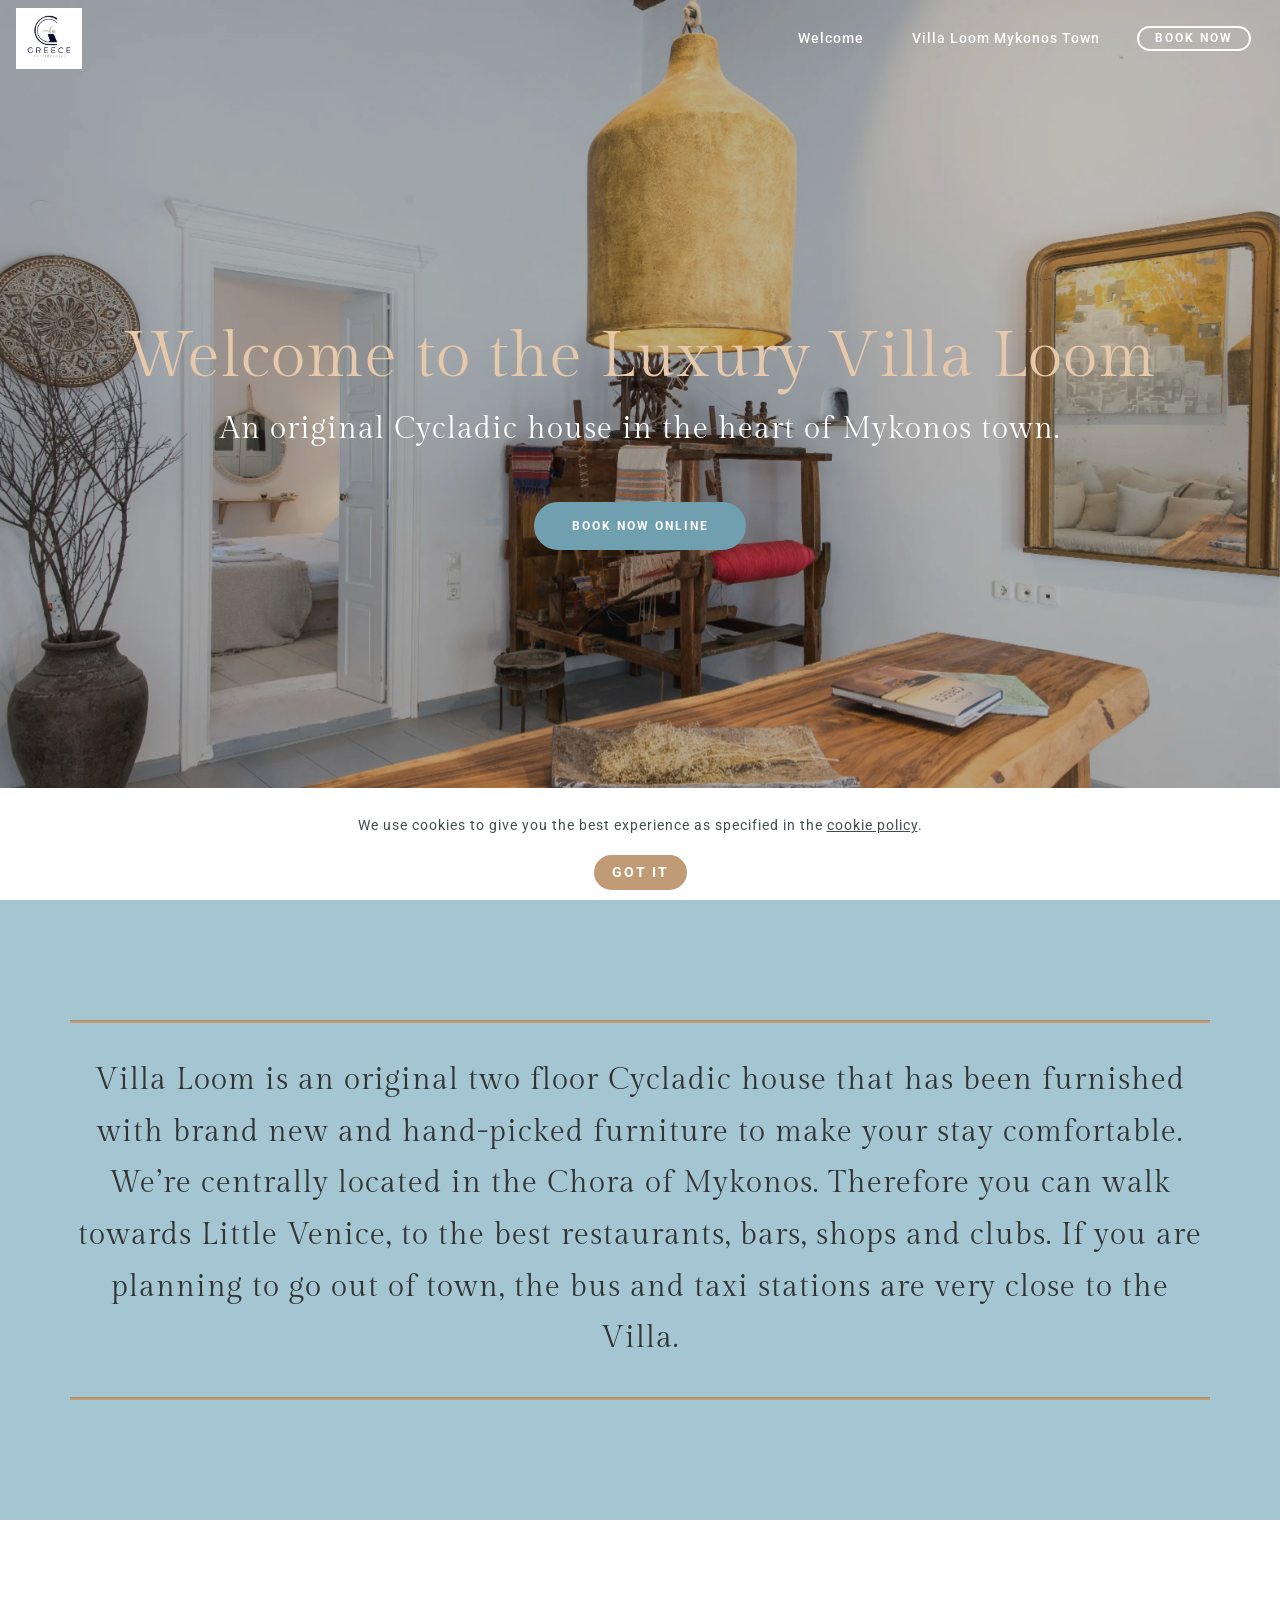
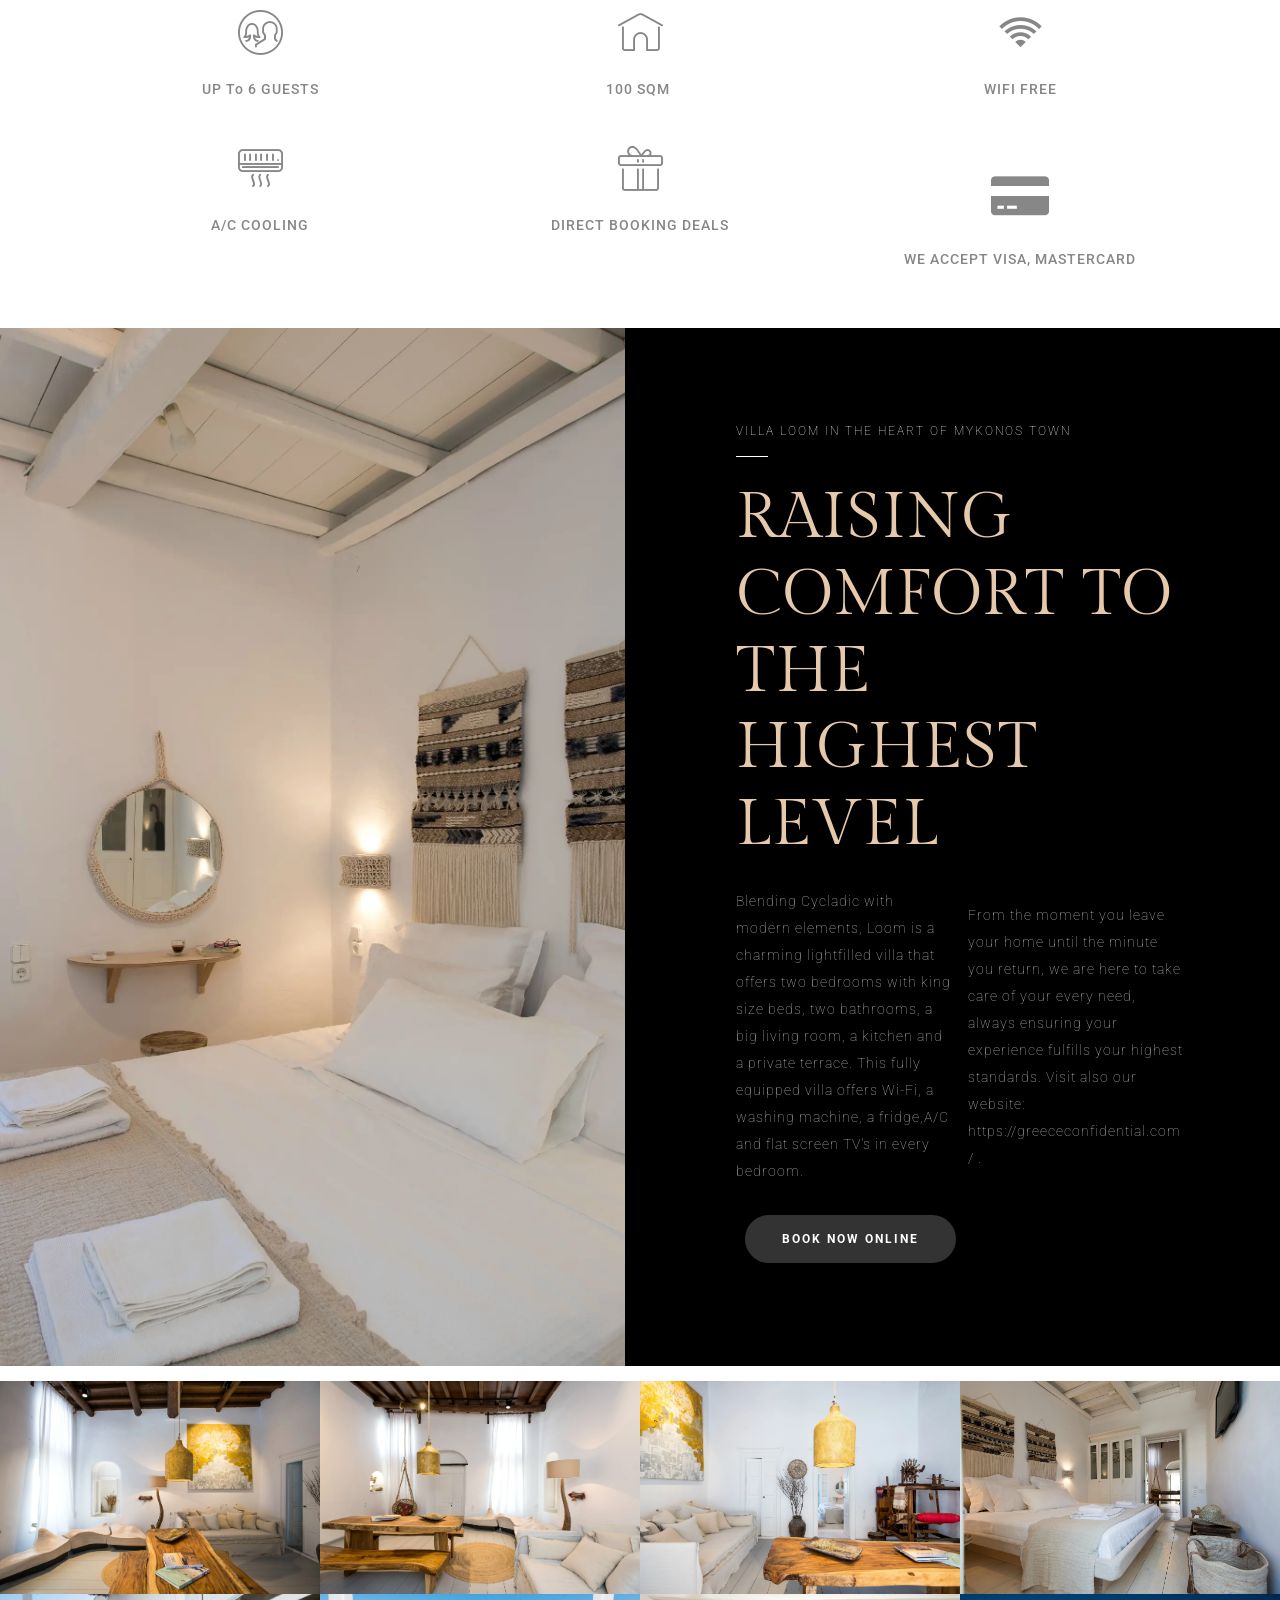
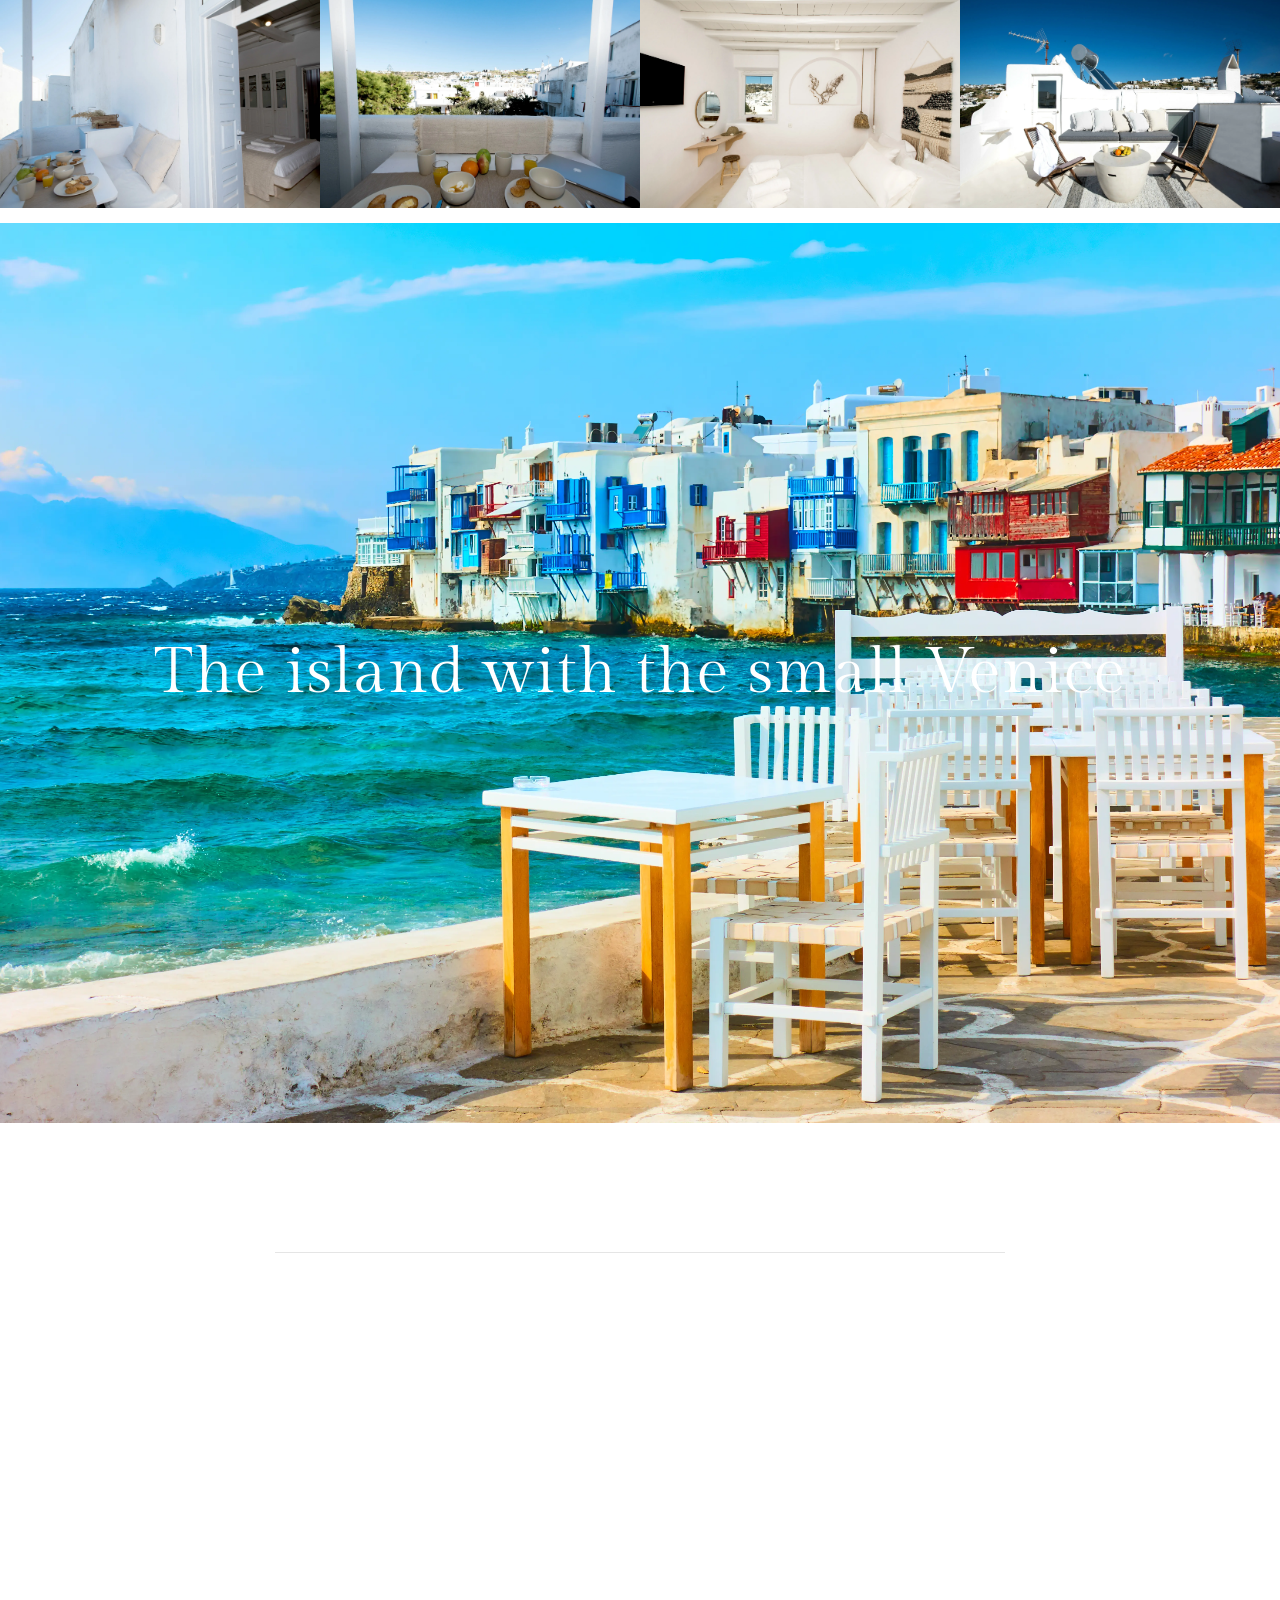
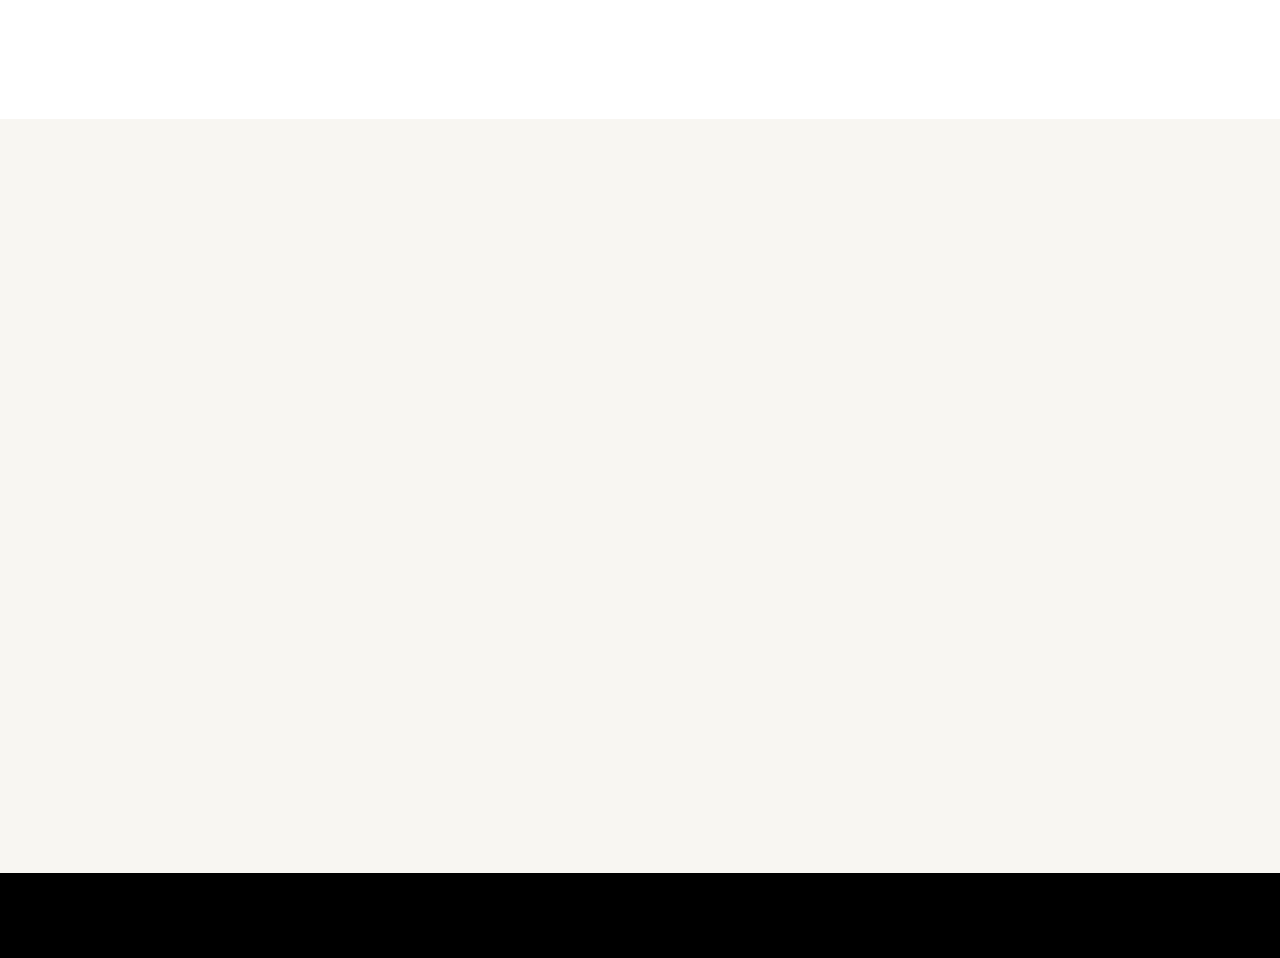
==== commit 623f9c98: "create github pages" ====
--- a/page1.html
+++ b/page1.html
@@ -240,13 +240,13 @@
 	
 
 	<div class="container-fluid">
-		<div class="carousel slide carousel-fade" id="u7MrDKwcnN" data-ride="carousel" data-interval="3000">
+		<div class="carousel slide carousel-fade" id="u7MvtLEaCA" data-ride="carousel" data-interval="3000">
 			<ol class="carousel-indicators">
-				<li data-slide-to="0" class="active" data-target="#u7MrDKwcnN"></li>
-				<li data-slide-to="1" data-target="#u7MrDKwcnN"></li>
-				<li data-slide-to="2" data-target="#u7MrDKwcnN"></li>
-				<li data-slide-to="3" data-target="#u7MrDKwcnN"></li>
-				<li data-slide-to="4" data-target="#u7MrDKwcnN"></li>
+				<li data-slide-to="0" class="active" data-target="#u7MvtLEaCA"></li>
+				<li data-slide-to="1" data-target="#u7MvtLEaCA"></li>
+				<li data-slide-to="2" data-target="#u7MvtLEaCA"></li>
+				<li data-slide-to="3" data-target="#u7MvtLEaCA"></li>
+				<li data-slide-to="4" data-target="#u7MvtLEaCA"></li>
 			</ol>
 			<div class="carousel-inner">
 				
@@ -330,11 +330,11 @@
 					</div>
 				</div>
 			</div>
-			<a class="carousel-control carousel-control-prev" role="button" data-slide="prev" href="#u7MrDKwcnN">
+			<a class="carousel-control carousel-control-prev" role="button" data-slide="prev" href="#u7MvtLEaCA">
 				<span class="mbri-left" aria-hidden="true"></span>
 				<span class="sr-only">Previous</span>
 			</a>
-			<a class="carousel-control carousel-control-next" role="button" data-slide="next" href="#u7MrDKwcnN">
+			<a class="carousel-control carousel-control-next" role="button" data-slide="next" href="#u7MvtLEaCA">
 				<span class="mbri-right" aria-hidden="true"></span>
 				<span class="sr-only">Next</span>
 			</a>
@@ -349,7 +349,7 @@
         <div class="row">
             <div class="col-lg-8 mx-auto mbr-form" data-form-type="formoid">
 <!--Formbuilder Form-->
-<form action="https://mobirise.eu/" method="POST" class="mbr-form form-with-styler" data-form-title="Contact Form"><input type="hidden" name="g-recaptcha-response" data-form-captcha="true" value="6LfzfhspAAAAAA6UPFxu8tGa12z4QngoYKQEKt04"><input type="hidden" name="email" data-form-email="true" value="ujEsIYXN57K8Pb+uNmHGdBhXZr2gFTh5w/aMqHdhJawJqjxdKRtAqJqlsmeMR8qAUJF+dV15GRiVPX6/r57yKoC9c+9jNPGHS96WvlLdLMUKIBIR8ZWQqHg+rQft2z5K.7foqg7iemXyfuqJCeImSTiew99fcX49JZ5Cpwukx4NveS18fDVX7nILiABPtqlfmGb3kbiWcx3aDc9QM0buFt0oBfWyBTLKmtmDyZVtM7lwYhn2/emiQgy8pdetZBwAp.KkPSd+7W5js+koLVuVCNGyivRc1gOyVtEGo6n3O+2dYHN2d5azeC+qI5M7VuOH5ymhlYeUjw1Op2ontLutSBsgMljepOlGopj8yoefloV/4gzw5Mt6H9cZ/IXqAlOvsW">
+<form action="https://mobirise.eu/" method="POST" class="mbr-form form-with-styler" data-form-title="Contact Form"><input type="hidden" name="g-recaptcha-response" data-form-captcha="true" value="6LfzfhspAAAAAA6UPFxu8tGa12z4QngoYKQEKt04"><input type="hidden" name="email" data-form-email="true" value="j4dGrEK6NLbd5im3AhcpgNOHGXO5pCytiX8MtQVzgBfq3PZTnVdKR7mh5GlZ4/4LjtjO2YpLsWJCerWmYQrBJ3TmUXNhl1h9/zB9pqQJzBdC6Xq6eY6jQQ8lqNRlZc0S.okS+T016R4I0iWVRW+VteY4KAHTK6T0DLfutPUt9BIM0dmWwHoiWRYP/wOvR2n/GxgTCig6w2Db6TV6kCSbs+6iLNO0N/7oFkrrPS7bl/SKfO34SQRrUvKc6dkrCNI0y.W5kaBlvuJ+3jckgUBMc8+M2f2BD82G12bNFg2YP+Hf62F3ZYLcsRS8AMJLXOkBFwIOXH2cC0r92jB5Lft8xnr3GAN8pbaCSHUqmwjN6iA26y3FPAgSBjeO7z5F+30gZZ">
 <div class="form-row">
 <div hidden="hidden" data-form-alert="" class="alert alert-success col-12">Your message has been sent.</div>
 <div hidden="hidden" data-form-alert-danger="" class="alert alert-danger col-12">Oops...! some problem!</div>
--- a/assets/mobirise/css/mbr-additional.css
+++ b/assets/mobirise/css/mbr-additional.css
@@ -1115,66 +1115,37 @@
   padding: 1rem;
   text-align: center;
 }
-.cid-tYIfcp2acG {
-  padding-top: 75px;
-  padding-bottom: 75px;
-  background-color: #ffffff;
-}
-.cid-tYIfcp2acG .mbr-overlay {
-  background-color: #ffffff;
-  opacity: 0.4;
-}
-.cid-tYIfSQ72YN {
+.cid-u7MvaISfQx {
   padding-top: 5rem;
   padding-bottom: 5rem;
-  background: #f8f6f2;
-}
-.cid-tYIfSQ72YN .card-box {
-  max-width: 505px;
-  margin: 0 auto;
-  width: 100%;
-}
-@media (max-width: 991px) {
-  .cid-tYIfSQ72YN .card-box {
-    max-width: 100%;
-    margin-bottom: 70px;
-  }
-}
-.cid-tYIfSQ72YN .card-title {
-  color: #45494E;
-}
-.cid-tYIfSQ72YN .mbr-text {
-  color: #45494E;
-  margin-top: 32px;
-}
-@media (max-width: 991px) {
-  .cid-tYIfSQ72YN .mbr-text {
-    margin-top: 24px;
-  }
-}
-.cid-tYIfSQ72YN .mbr-section-btn {
-  margin-top: 30px;
-}
-.cid-tYIfSQ72YN .map-wrap {
-  position: relative;
-  padding-bottom: 110%;
-  width: 100%;
-}
-.cid-tYIfSQ72YN .map-position-container {
-  position: absolute;
+  background: #ffffff;
+}
+.cid-u7MvaISfQx .mbr-fallback-image.disabled {
+  display: none;
+}
+.cid-u7MvaISfQx .mbr-fallback-image {
+  display: block;
+  background-size: cover;
+  background-position: center center;
   width: 100%;
   height: 100%;
-}
-.cid-tYIfSQ72YN .google-map {
+  position: absolute;
+  top: 0;
+}
+@media (max-width: 767px) {
+  .cid-u7MvaISfQx .mbr-section-head {
+    text-align: center;
+  }
+}
+.cid-u7MvaISfQx .google-map {
+  height: 35rem;
+  position: relative;
+}
+.cid-u7MvaISfQx .google-map iframe {
   height: 100%;
   width: 100%;
-  position: relative;
-}
-.cid-tYIfSQ72YN .google-map iframe {
-  height: 100%;
-  width: 100%;
-}
-.cid-tYIfSQ72YN .google-map [data-state-details] {
+}
+.cid-u7MvaISfQx .google-map [data-state-details] {
   color: #6b6763;
   height: 1.5em;
   margin-top: -0.75em;
@@ -1185,10 +1156,10 @@
   top: 50%;
   width: 100%;
 }
-.cid-tYIfSQ72YN .google-map[data-state] {
+.cid-u7MvaISfQx .google-map[data-state] {
   background: #e9e5dc;
 }
-.cid-tYIfSQ72YN .google-map[data-state="loading"] [data-state-details] {
+.cid-u7MvaISfQx .google-map[data-state="loading"] [data-state-details] {
   display: none;
 }
 .cid-rzMkB37ged {
--- a/assets/mobirise/css/mbr-additional.css
+++ b/assets/mobirise/css/mbr-additional.css
@@ -1115,66 +1115,37 @@
   padding: 1rem;
   text-align: center;
 }
-.cid-tYIfcp2acG {
-  padding-top: 75px;
-  padding-bottom: 75px;
-  background-color: #ffffff;
-}
-.cid-tYIfcp2acG .mbr-overlay {
-  background-color: #ffffff;
-  opacity: 0.4;
-}
-.cid-tYIfSQ72YN {
+.cid-u7MvaISfQx {
   padding-top: 5rem;
   padding-bottom: 5rem;
-  background: #f8f6f2;
-}
-.cid-tYIfSQ72YN .card-box {
-  max-width: 505px;
-  margin: 0 auto;
-  width: 100%;
-}
-@media (max-width: 991px) {
-  .cid-tYIfSQ72YN .card-box {
-    max-width: 100%;
-    margin-bottom: 70px;
-  }
-}
-.cid-tYIfSQ72YN .card-title {
-  color: #45494E;
-}
-.cid-tYIfSQ72YN .mbr-text {
-  color: #45494E;
-  margin-top: 32px;
-}
-@media (max-width: 991px) {
-  .cid-tYIfSQ72YN .mbr-text {
-    margin-top: 24px;
-  }
-}
-.cid-tYIfSQ72YN .mbr-section-btn {
-  margin-top: 30px;
-}
-.cid-tYIfSQ72YN .map-wrap {
-  position: relative;
-  padding-bottom: 110%;
-  width: 100%;
-}
-.cid-tYIfSQ72YN .map-position-container {
-  position: absolute;
+  background: #ffffff;
+}
+.cid-u7MvaISfQx .mbr-fallback-image.disabled {
+  display: none;
+}
+.cid-u7MvaISfQx .mbr-fallback-image {
+  display: block;
+  background-size: cover;
+  background-position: center center;
   width: 100%;
   height: 100%;
-}
-.cid-tYIfSQ72YN .google-map {
+  position: absolute;
+  top: 0;
+}
+@media (max-width: 767px) {
+  .cid-u7MvaISfQx .mbr-section-head {
+    text-align: center;
+  }
+}
+.cid-u7MvaISfQx .google-map {
+  height: 35rem;
+  position: relative;
+}
+.cid-u7MvaISfQx .google-map iframe {
   height: 100%;
   width: 100%;
-  position: relative;
-}
-.cid-tYIfSQ72YN .google-map iframe {
-  height: 100%;
-  width: 100%;
-}
-.cid-tYIfSQ72YN .google-map [data-state-details] {
+}
+.cid-u7MvaISfQx .google-map [data-state-details] {
   color: #6b6763;
   height: 1.5em;
   margin-top: -0.75em;
@@ -1185,10 +1156,10 @@
   top: 50%;
   width: 100%;
 }
-.cid-tYIfSQ72YN .google-map[data-state] {
+.cid-u7MvaISfQx .google-map[data-state] {
   background: #e9e5dc;
 }
-.cid-tYIfSQ72YN .google-map[data-state="loading"] [data-state-details] {
+.cid-u7MvaISfQx .google-map[data-state="loading"] [data-state-details] {
   display: none;
 }
 .cid-rzMkB37ged {
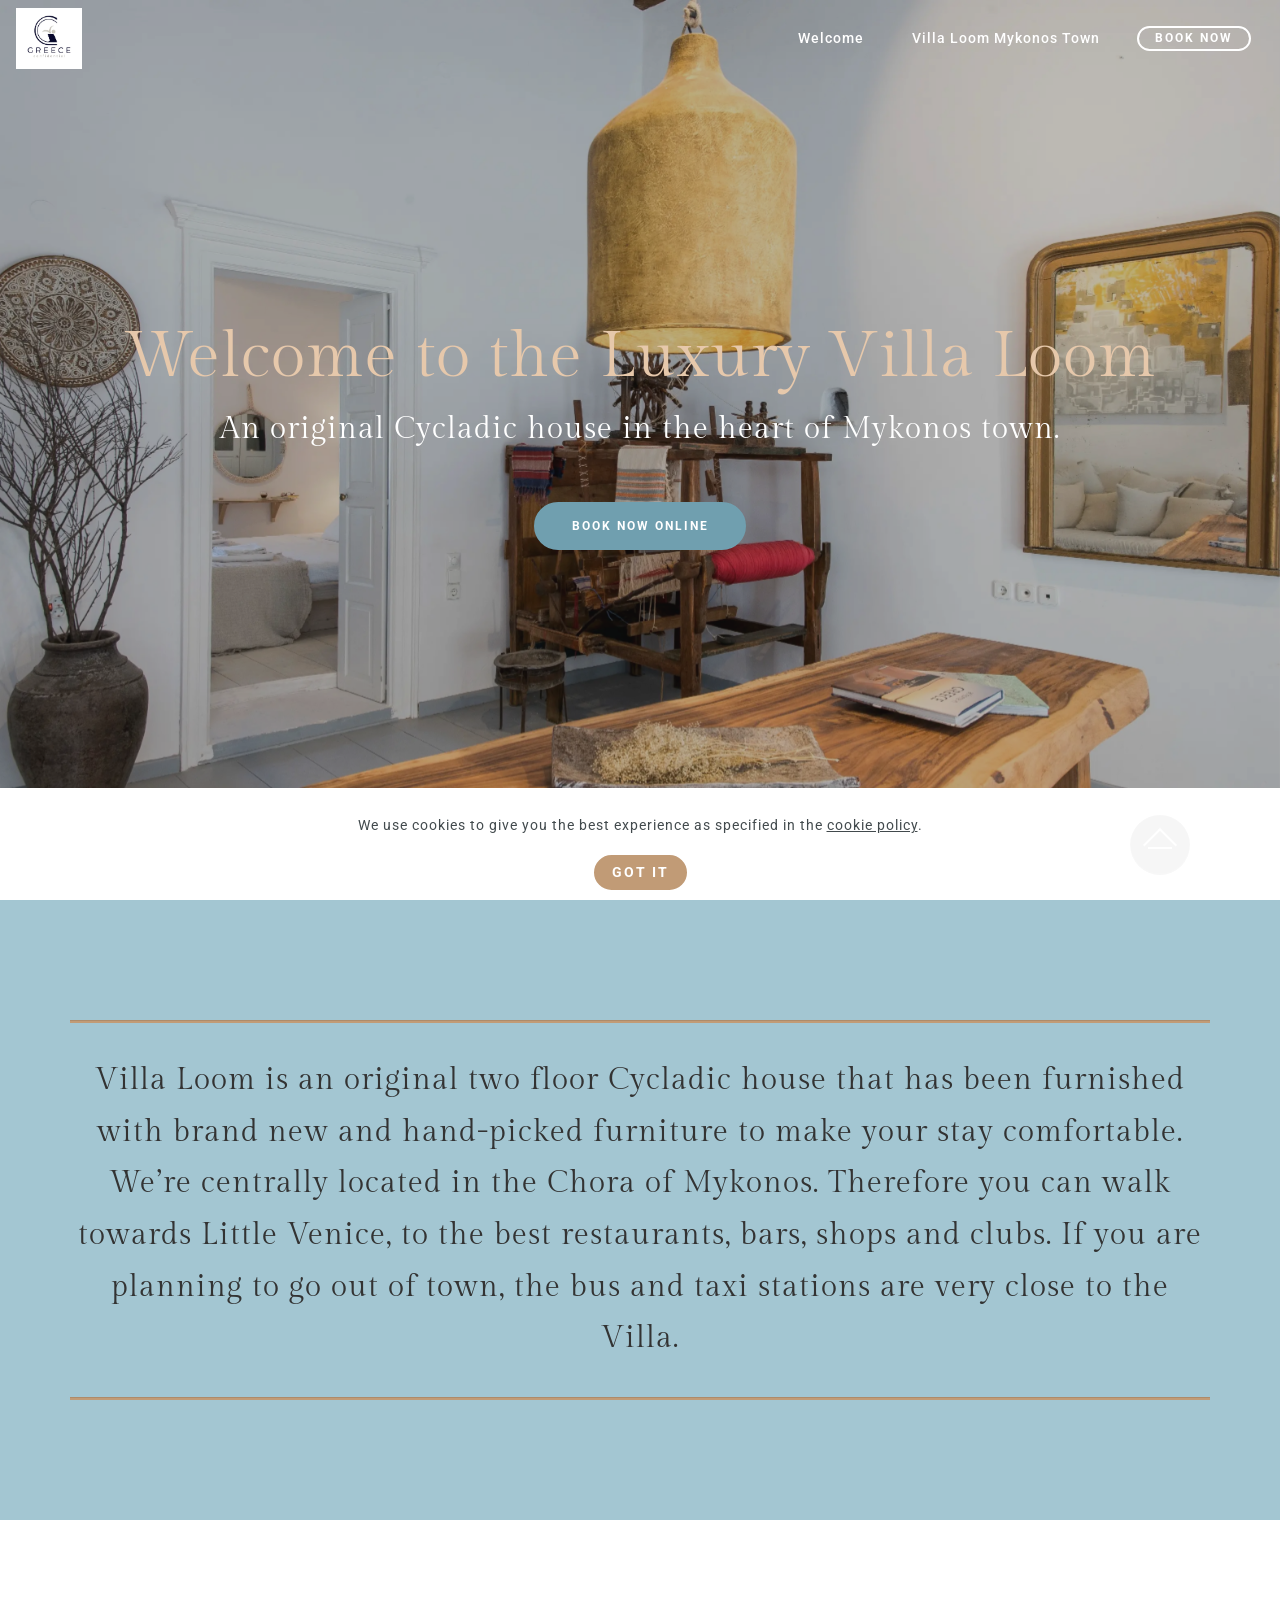
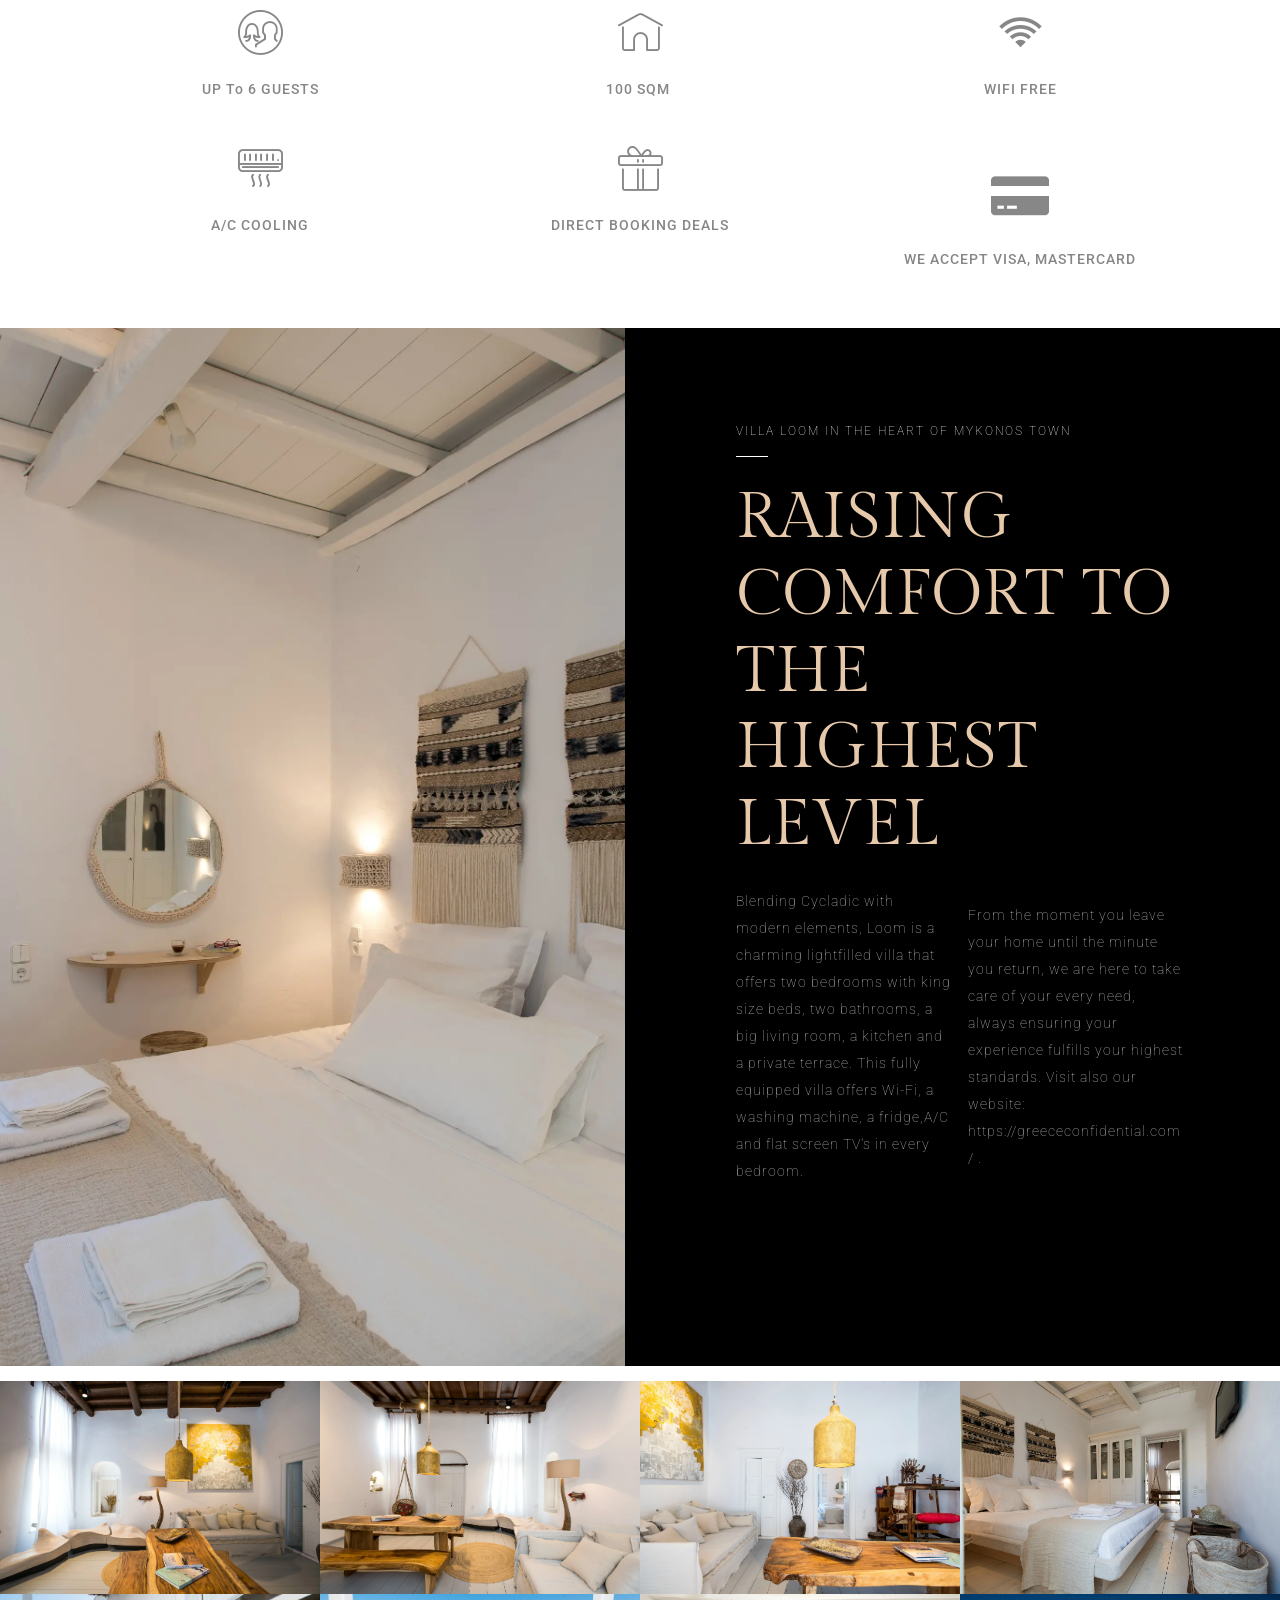
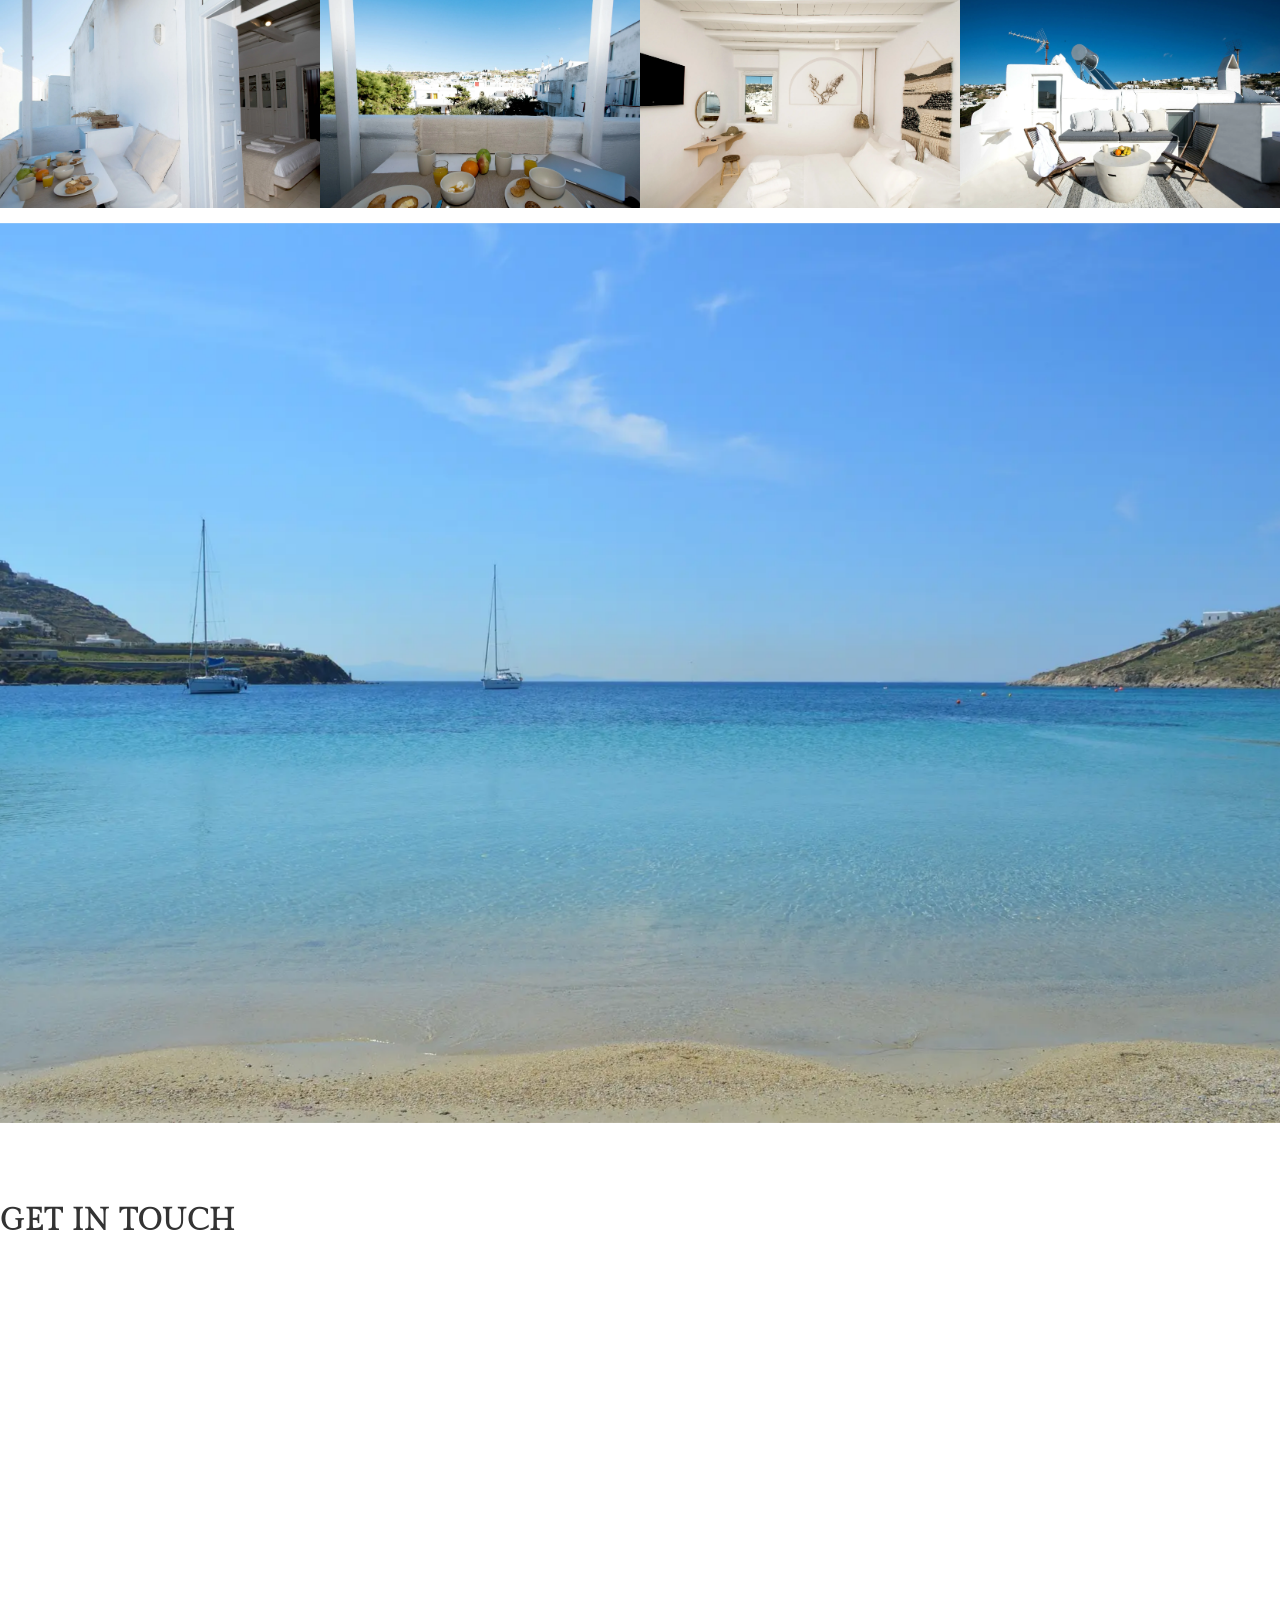
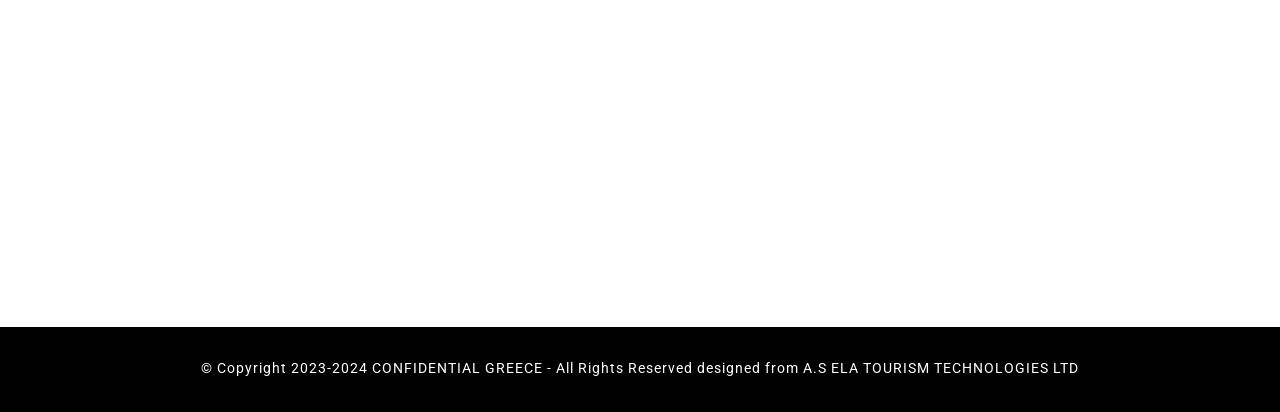
==== commit 65b1b419: "create github pages" ====
--- a/page1.html
+++ b/page1.html
@@ -22,9 +22,6 @@
   <link rel="stylesheet" href="assets/web/assets/gdpr-plugin/gdpr-styles.css">
   <link rel="stylesheet" href="assets/animatecss/animate.min.css">
     <link rel="stylesheet" href="assets/dropdown/css/style.css">
-  <link rel="stylesheet" href="assets/formstyler/jquery.formstyler.css">
-  <link rel="stylesheet" href="assets/formstyler/jquery.formstyler.theme.css">
-  <link rel="stylesheet" href="assets/datepicker/jquery.datetimepicker.min.css">
   <link rel="stylesheet" href="assets/theme/css/style.css">
   <link rel="stylesheet" href="assets/gallery/style.css">
   <link rel="preload" href="https://fonts.googleapis.com/css?family=Gilda+Display:400&display=swap" as="style" onload="this.onload=null;this.rel='stylesheet'">
@@ -240,13 +237,13 @@
 	
 
 	<div class="container-fluid">
-		<div class="carousel slide carousel-fade" id="u7MvtLEaCA" data-ride="carousel" data-interval="3000">
+		<div class="carousel slide carousel-fade" id="u7MvRwCHv9" data-ride="carousel" data-interval="3000">
 			<ol class="carousel-indicators">
-				<li data-slide-to="0" class="active" data-target="#u7MvtLEaCA"></li>
-				<li data-slide-to="1" data-target="#u7MvtLEaCA"></li>
-				<li data-slide-to="2" data-target="#u7MvtLEaCA"></li>
-				<li data-slide-to="3" data-target="#u7MvtLEaCA"></li>
-				<li data-slide-to="4" data-target="#u7MvtLEaCA"></li>
+				<li data-slide-to="0" class="active" data-target="#u7MvRwCHv9"></li>
+				<li data-slide-to="1" data-target="#u7MvRwCHv9"></li>
+				<li data-slide-to="2" data-target="#u7MvRwCHv9"></li>
+				<li data-slide-to="3" data-target="#u7MvRwCHv9"></li>
+				<li data-slide-to="4" data-target="#u7MvRwCHv9"></li>
 			</ol>
 			<div class="carousel-inner">
 				
@@ -330,11 +327,11 @@
 					</div>
 				</div>
 			</div>
-			<a class="carousel-control carousel-control-prev" role="button" data-slide="prev" href="#u7MvtLEaCA">
+			<a class="carousel-control carousel-control-prev" role="button" data-slide="prev" href="#u7MvRwCHv9">
 				<span class="mbri-left" aria-hidden="true"></span>
 				<span class="sr-only">Previous</span>
 			</a>
-			<a class="carousel-control carousel-control-next" role="button" data-slide="next" href="#u7MvtLEaCA">
+			<a class="carousel-control carousel-control-next" role="button" data-slide="next" href="#u7MvRwCHv9">
 				<span class="mbri-right" aria-hidden="true"></span>
 				<span class="sr-only">Next</span>
 			</a>
@@ -342,75 +339,16 @@
 	</div>
 </section>
 
-<section class="form cid-u7Fq2pE0ia" id="formbuilder-1g">
-    
-    
-    <div class="container">
-        <div class="row">
-            <div class="col-lg-8 mx-auto mbr-form" data-form-type="formoid">
-<!--Formbuilder Form-->
-<form action="https://mobirise.eu/" method="POST" class="mbr-form form-with-styler" data-form-title="Contact Form"><input type="hidden" name="g-recaptcha-response" data-form-captcha="true" value="6LfzfhspAAAAAA6UPFxu8tGa12z4QngoYKQEKt04"><input type="hidden" name="email" data-form-email="true" value="j4dGrEK6NLbd5im3AhcpgNOHGXO5pCytiX8MtQVzgBfq3PZTnVdKR7mh5GlZ4/4LjtjO2YpLsWJCerWmYQrBJ3TmUXNhl1h9/zB9pqQJzBdC6Xq6eY6jQQ8lqNRlZc0S.okS+T016R4I0iWVRW+VteY4KAHTK6T0DLfutPUt9BIM0dmWwHoiWRYP/wOvR2n/GxgTCig6w2Db6TV6kCSbs+6iLNO0N/7oFkrrPS7bl/SKfO34SQRrUvKc6dkrCNI0y.W5kaBlvuJ+3jckgUBMc8+M2f2BD82G12bNFg2YP+Hf62F3ZYLcsRS8AMJLXOkBFwIOXH2cC0r92jB5Lft8xnr3GAN8pbaCSHUqmwjN6iA26y3FPAgSBjeO7z5F+30gZZ">
-<div class="form-row">
-<div hidden="hidden" data-form-alert="" class="alert alert-success col-12">Your message has been sent.</div>
-<div hidden="hidden" data-form-alert-danger="" class="alert alert-danger col-12">Oops...! some problem!</div>
-</div>
-<div class="dragArea form-row">
-<div class="col-lg-12 col-md-12 col-sm-12">
-<h4 class="mbr-fonts-style display-5">Contact request</h4>
-</div>
-<div class="col-lg-12 col-md-12 col-sm-12">
-<hr>
-</div>
-<div data-for="name" class="col-lg-12 col-md-12 col-sm-12 form-group">
-<input type="text" name="name" placeholder="Name" data-form-field="name" class="form-control display-7" value="" id="name-formbuilder-1g">
-</div>
-<div data-for="email" class="col-lg-12 col-md-12 col-sm-12 form-group">
-<input type="email" name="email" placeholder="Email" data-form-field="email" class="form-control display-7" value="" id="email-formbuilder-1g">
-</div>
-<div data-for="phone" class="col-lg-12 col-md-12 col-sm-12 form-group">
-<input type="tel" name="phone" placeholder="Phone" pattern="*" data-form-field="phone" class="form-control display-7" value="" id="phone-formbuilder-1g">
-</div>
-<div data-for="message" class="col-lg-12 col-md-12 col-sm-12 form-group">
-<textarea name="message" placeholder="Message" data-form-field="message" class="form-control display-7" id="message-formbuilder-1g"></textarea>
-</div>
-<div class="col-auto"><button type="submit" class="w-100 w-100 btn btn-info display-7">Submit</button></div>
-</div>
-<span class="gdpr-block">
-<label>
-<span class="textGDPR display-7" style="color: #a7a7a7"><input type="checkbox" name="gdpr" id="gdpr-formbuilder-1g" required="">By continuing you agree to our <a style="color: #149dcc; text-decoration: none;" href="terms.html">Terms of Service</a> and <a style="color: #149dcc; text-decoration: none;" href="policy.html">Privacy Policy</a>.</span>
-</label>
-</span></form><!--Formbuilder Form-->
-</div>
+<section data-bs-version="5.1" class="artistm5 map1 cid-u7MvHwSqQ3" id="map01-1m">
+    
+    
+    
+    <div>
+        <div class="mbr-section-head mb-4">
+            <h3 class="mbr-section-title mbr-fonts-style mb-5 display-5"><strong>GET IN TOUCH</strong></h3>
+            
         </div>
-    </div>
-</section>
-
-<section class="map1 lodgem5 cid-u7Fq2pODOZ" id="amap1-1h">
-    
-    
-    <div class="container">
-        <div class="row align-items-center justify-content-center">
-            <div class="col-12 col-lg-6 col-text">
-                <div class="card-box">
-                    <h4 class="card-title mbr-fonts-style mb-0 display-2">
-                        Find us here:</h4>
-                    <p class="mbr-text mbr-fonts-style mb-0 display-7">MITROPOLEOS 31, 84600 MYKONOS TOWN (CHORA)<br>PHONE: +30 694 446 8151<br>E-MAIL: ap@greececonfidential.com
-                    </p>
-                    <div class="mbr-section-btn"><a class="btn btn-black-outline display-7" href="#">
-                            <span class="mobi-mbri mobi-mbri-arrow-next mbr-iconfont mbr-iconfont-btn"></span>
-                            View on Google Maps
-                        </a></div>
-                </div>
-            </div>
-
-            <div class="col-12 col-lg-6 col-map">
-                <div class="map-wrap">
-                    <div class="map-position-container">
-                        <div class="google-map"><iframe frameborder="0" style="border:0" src="https://www.google.com/maps/embed?pb=!1m18!1m12!1m3!1d3167.6618312767846!2d25.3245118127354!3d37.445092771953846!2m3!1f0!2f0!3f0!3m2!1i1024!2i768!4f13.1!3m3!1m2!1s0x14a2bfabdc7802af%3A0x434718a590ef9f9b!2sMitropoleos%2031%2C%20Mikonos%20846%2000%2C%20Griechenland!5e0!3m2!1sde!2sde!4v1701613272279!5m2!1sde!2sde" allowfullscreen=""></iframe></div>
-                    </div>
-                </div>
-            </div>
-        </div>
+        <div class="google-map"><iframe frameborder="0" style="border:0" src="https://www.google.com/maps/embed?pb=!1m18!1m12!1m3!1d3167.6618312767846!2d25.3245118127354!3d37.445092771953846!2m3!1f0!2f0!3f0!3m2!1i1024!2i768!4f13.1!3m3!1m2!1s0x14a2bfabdc7802af%3A0x434718a590ef9f9b!2sMitropoleos%2031%2C%20Mikonos%20846%2000%2C%20Griechenland!5e0!3m2!1sde!2sde!4v1701613272279!5m2!1sde!2sde" allowfullscreen=""></iframe></div>
     </div>
 </section>
 
@@ -446,14 +384,9 @@
   <script src="assets/masonry/masonry.pkgd.min.js"></script>
   <script src="assets/imagesloaded/imagesloaded.pkgd.min.js"></script>
   <script src="assets/bootstrapcarouselswipe/bootstrap-carousel-swipe.js"></script>
-  <script src="assets/formstyler/jquery.formstyler.js"></script>
-  <script src="assets/formstyler/jquery.formstyler.min.js"></script>
-  <script src="assets/datepicker/jquery.datetimepicker.full.js"></script>
-  <script src="https://www.google.com/recaptcha/api.js?render=6LfzfhspAAAAAA6UPFxu8tGa12z4QngoYKQEKt04"></script>
   <script src="assets/theme/js/script.js"></script>
   <script src="assets/gallery/player.min.js"></script>
   <script src="assets/gallery/script.js"></script>
-  <script src="assets/formoid/formoid.min.js"></script>
   
   
   
--- a/assets/mobirise/css/mbr-additional.css
+++ b/assets/mobirise/css/mbr-additional.css
@@ -1993,66 +1993,37 @@
     margin-bottom: 10px;
   }
 }
-.cid-u7Fq2pE0ia {
-  padding-top: 75px;
-  padding-bottom: 75px;
-  background-color: #ffffff;
-}
-.cid-u7Fq2pE0ia .mbr-overlay {
-  background-color: #ffffff;
-  opacity: 0.4;
-}
-.cid-u7Fq2pODOZ {
+.cid-u7MvHwSqQ3 {
   padding-top: 5rem;
   padding-bottom: 5rem;
-  background: #f8f6f2;
-}
-.cid-u7Fq2pODOZ .card-box {
-  max-width: 505px;
-  margin: 0 auto;
-  width: 100%;
-}
-@media (max-width: 991px) {
-  .cid-u7Fq2pODOZ .card-box {
-    max-width: 100%;
-    margin-bottom: 70px;
-  }
-}
-.cid-u7Fq2pODOZ .card-title {
-  color: #45494E;
-}
-.cid-u7Fq2pODOZ .mbr-text {
-  color: #45494E;
-  margin-top: 32px;
-}
-@media (max-width: 991px) {
-  .cid-u7Fq2pODOZ .mbr-text {
-    margin-top: 24px;
-  }
-}
-.cid-u7Fq2pODOZ .mbr-section-btn {
-  margin-top: 30px;
-}
-.cid-u7Fq2pODOZ .map-wrap {
-  position: relative;
-  padding-bottom: 110%;
-  width: 100%;
-}
-.cid-u7Fq2pODOZ .map-position-container {
-  position: absolute;
+  background: #ffffff;
+}
+.cid-u7MvHwSqQ3 .mbr-fallback-image.disabled {
+  display: none;
+}
+.cid-u7MvHwSqQ3 .mbr-fallback-image {
+  display: block;
+  background-size: cover;
+  background-position: center center;
   width: 100%;
   height: 100%;
-}
-.cid-u7Fq2pODOZ .google-map {
+  position: absolute;
+  top: 0;
+}
+@media (max-width: 767px) {
+  .cid-u7MvHwSqQ3 .mbr-section-head {
+    text-align: center;
+  }
+}
+.cid-u7MvHwSqQ3 .google-map {
+  height: 35rem;
+  position: relative;
+}
+.cid-u7MvHwSqQ3 .google-map iframe {
   height: 100%;
   width: 100%;
-  position: relative;
-}
-.cid-u7Fq2pODOZ .google-map iframe {
-  height: 100%;
-  width: 100%;
-}
-.cid-u7Fq2pODOZ .google-map [data-state-details] {
+}
+.cid-u7MvHwSqQ3 .google-map [data-state-details] {
   color: #6b6763;
   height: 1.5em;
   margin-top: -0.75em;
@@ -2063,10 +2034,10 @@
   top: 50%;
   width: 100%;
 }
-.cid-u7Fq2pODOZ .google-map[data-state] {
+.cid-u7MvHwSqQ3 .google-map[data-state] {
   background: #e9e5dc;
 }
-.cid-u7Fq2pODOZ .google-map[data-state="loading"] [data-state-details] {
+.cid-u7MvHwSqQ3 .google-map[data-state="loading"] [data-state-details] {
   display: none;
 }
 .cid-u7Fq2pZqUK {
--- a/assets/mobirise/css/mbr-additional.css
+++ b/assets/mobirise/css/mbr-additional.css
@@ -1993,66 +1993,37 @@
     margin-bottom: 10px;
   }
 }
-.cid-u7Fq2pE0ia {
-  padding-top: 75px;
-  padding-bottom: 75px;
-  background-color: #ffffff;
-}
-.cid-u7Fq2pE0ia .mbr-overlay {
-  background-color: #ffffff;
-  opacity: 0.4;
-}
-.cid-u7Fq2pODOZ {
+.cid-u7MvHwSqQ3 {
   padding-top: 5rem;
   padding-bottom: 5rem;
-  background: #f8f6f2;
-}
-.cid-u7Fq2pODOZ .card-box {
-  max-width: 505px;
-  margin: 0 auto;
-  width: 100%;
-}
-@media (max-width: 991px) {
-  .cid-u7Fq2pODOZ .card-box {
-    max-width: 100%;
-    margin-bottom: 70px;
-  }
-}
-.cid-u7Fq2pODOZ .card-title {
-  color: #45494E;
-}
-.cid-u7Fq2pODOZ .mbr-text {
-  color: #45494E;
-  margin-top: 32px;
-}
-@media (max-width: 991px) {
-  .cid-u7Fq2pODOZ .mbr-text {
-    margin-top: 24px;
-  }
-}
-.cid-u7Fq2pODOZ .mbr-section-btn {
-  margin-top: 30px;
-}
-.cid-u7Fq2pODOZ .map-wrap {
-  position: relative;
-  padding-bottom: 110%;
-  width: 100%;
-}
-.cid-u7Fq2pODOZ .map-position-container {
-  position: absolute;
+  background: #ffffff;
+}
+.cid-u7MvHwSqQ3 .mbr-fallback-image.disabled {
+  display: none;
+}
+.cid-u7MvHwSqQ3 .mbr-fallback-image {
+  display: block;
+  background-size: cover;
+  background-position: center center;
   width: 100%;
   height: 100%;
-}
-.cid-u7Fq2pODOZ .google-map {
+  position: absolute;
+  top: 0;
+}
+@media (max-width: 767px) {
+  .cid-u7MvHwSqQ3 .mbr-section-head {
+    text-align: center;
+  }
+}
+.cid-u7MvHwSqQ3 .google-map {
+  height: 35rem;
+  position: relative;
+}
+.cid-u7MvHwSqQ3 .google-map iframe {
   height: 100%;
   width: 100%;
-  position: relative;
-}
-.cid-u7Fq2pODOZ .google-map iframe {
-  height: 100%;
-  width: 100%;
-}
-.cid-u7Fq2pODOZ .google-map [data-state-details] {
+}
+.cid-u7MvHwSqQ3 .google-map [data-state-details] {
   color: #6b6763;
   height: 1.5em;
   margin-top: -0.75em;
@@ -2063,10 +2034,10 @@
   top: 50%;
   width: 100%;
 }
-.cid-u7Fq2pODOZ .google-map[data-state] {
+.cid-u7MvHwSqQ3 .google-map[data-state] {
   background: #e9e5dc;
 }
-.cid-u7Fq2pODOZ .google-map[data-state="loading"] [data-state-details] {
+.cid-u7MvHwSqQ3 .google-map[data-state="loading"] [data-state-details] {
   display: none;
 }
 .cid-u7Fq2pZqUK {
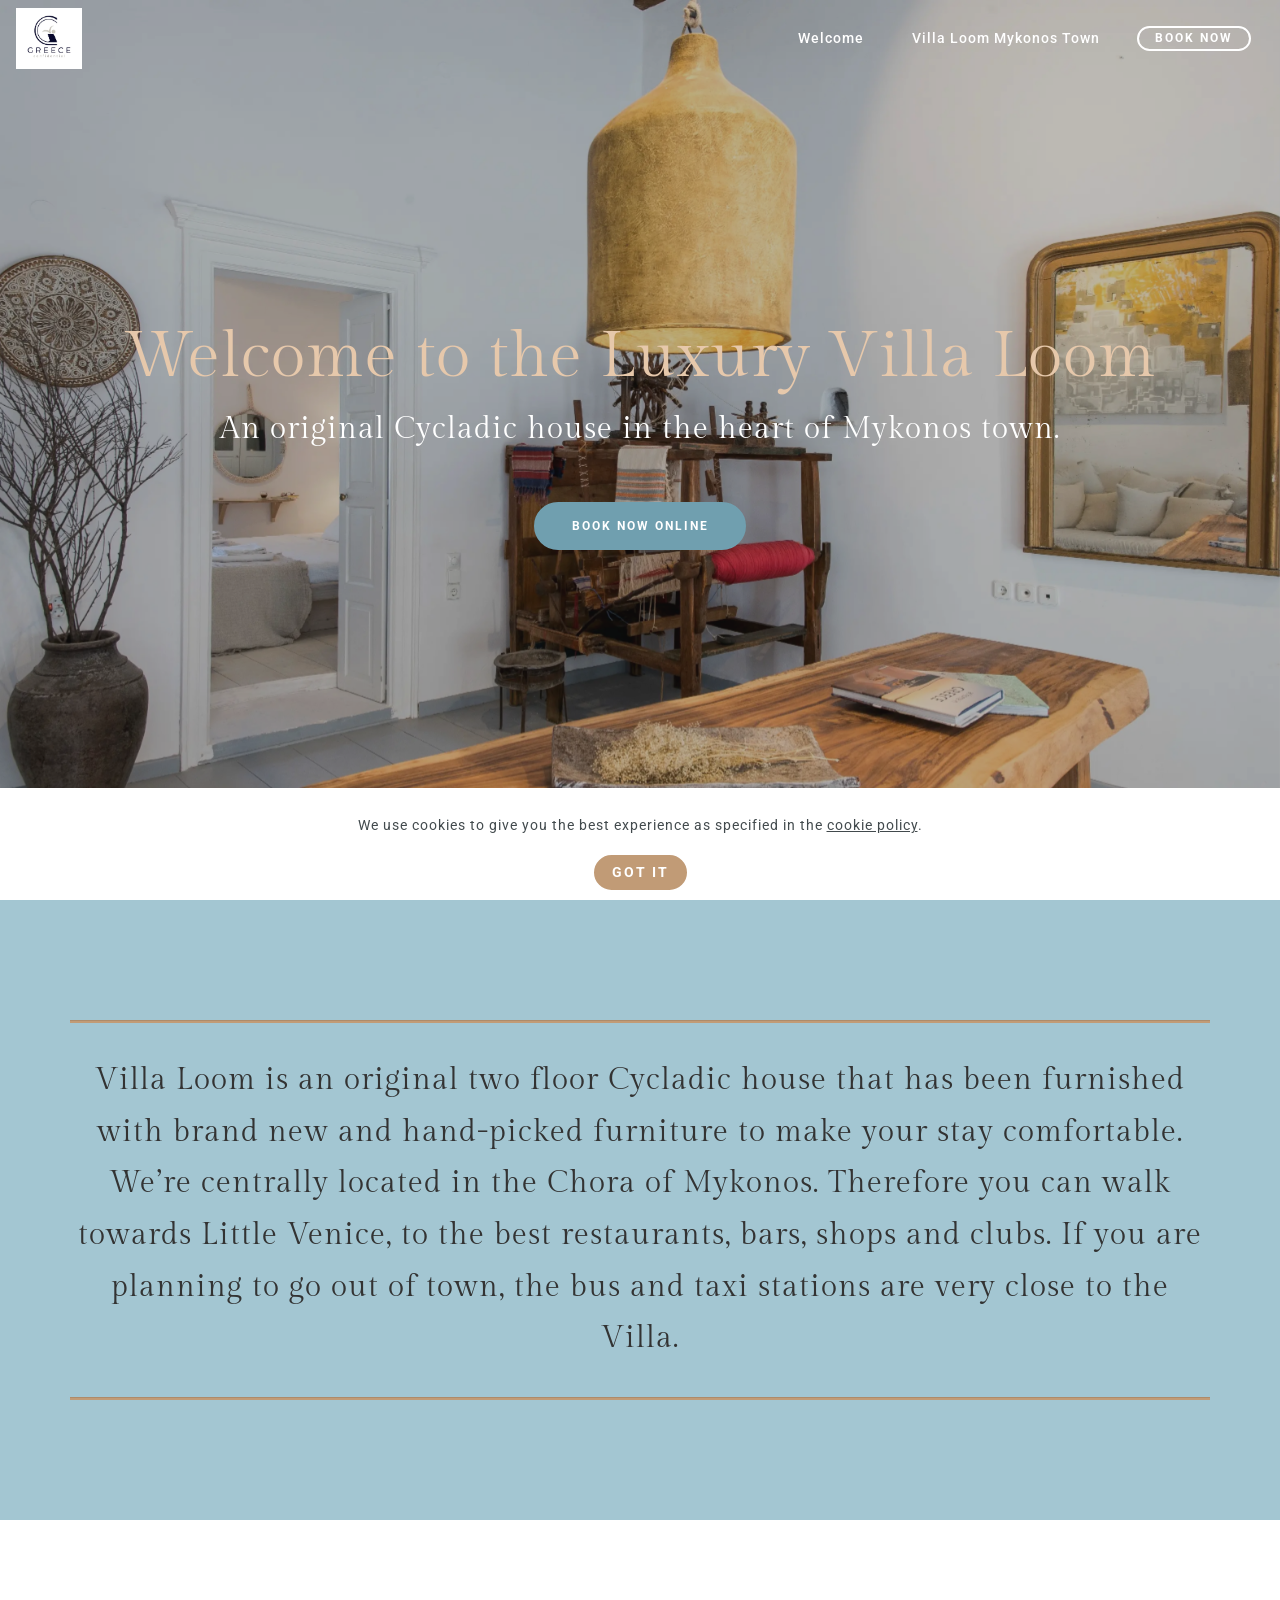
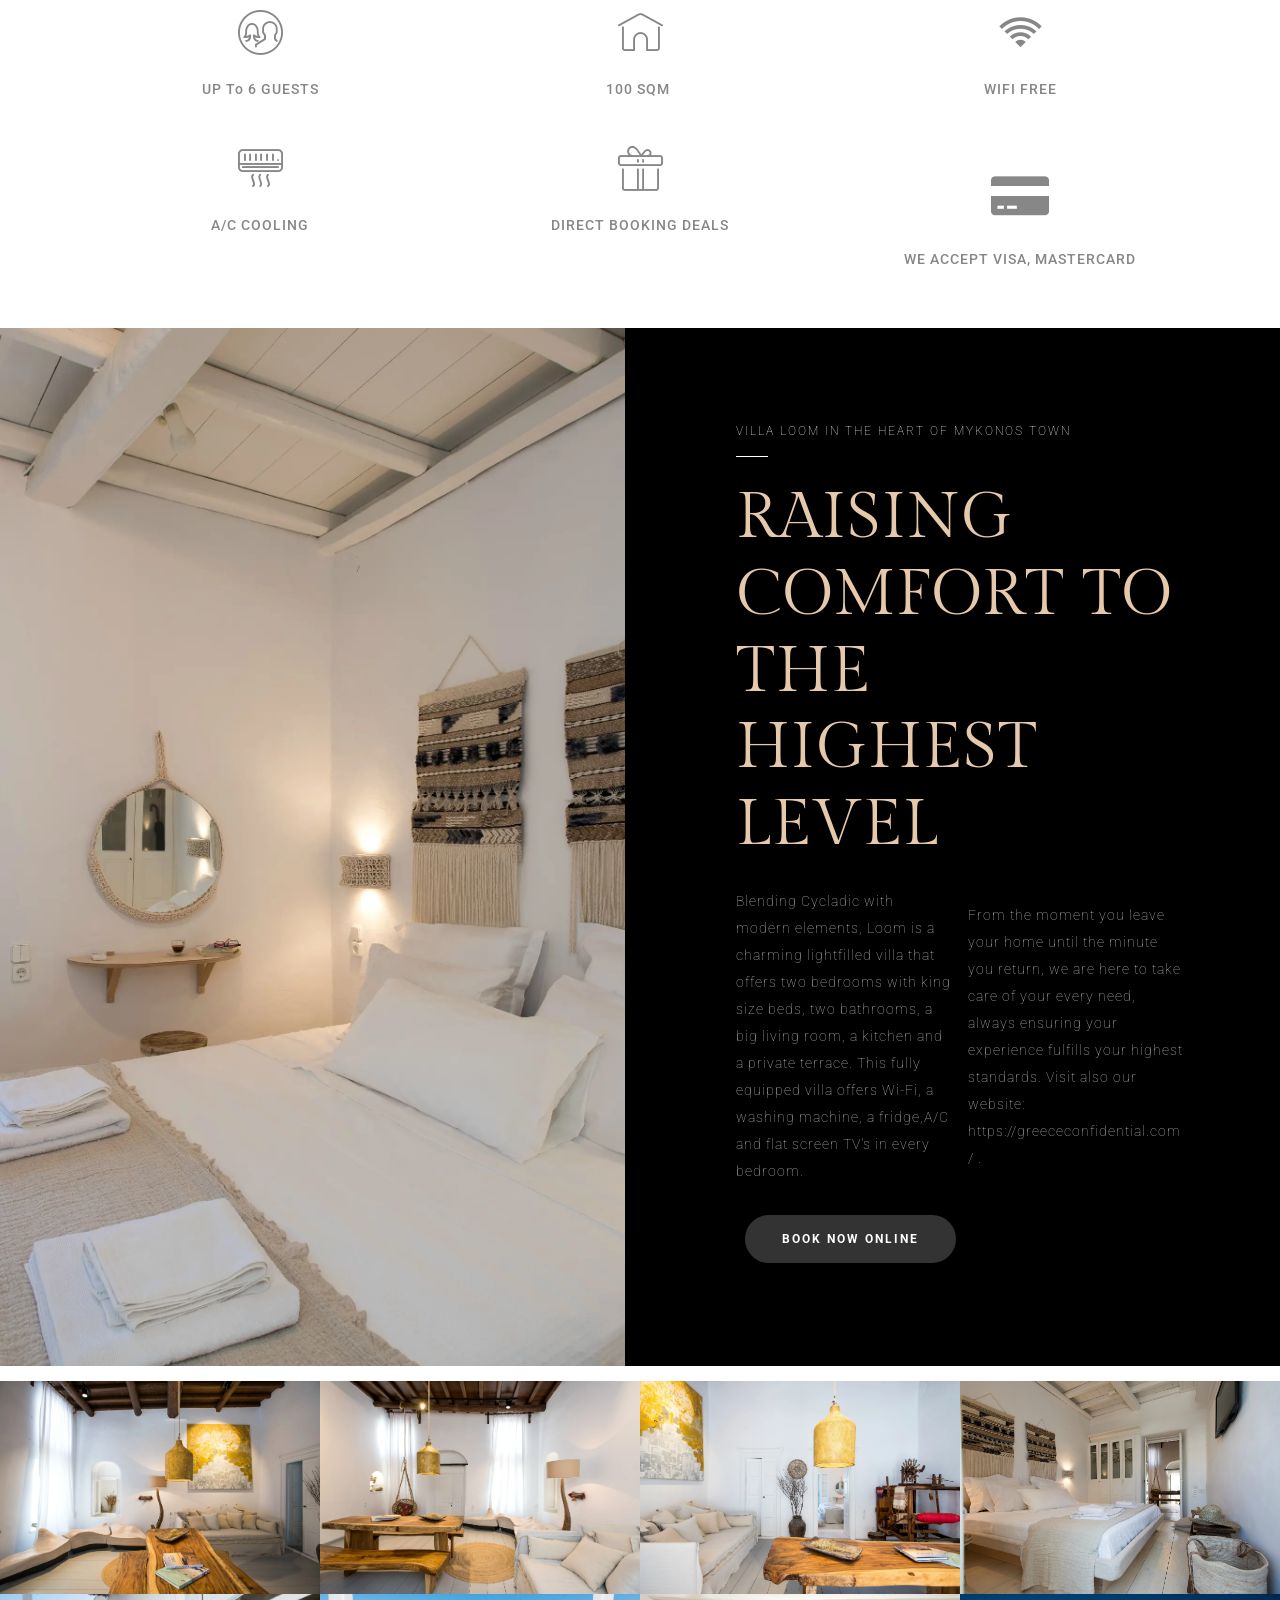
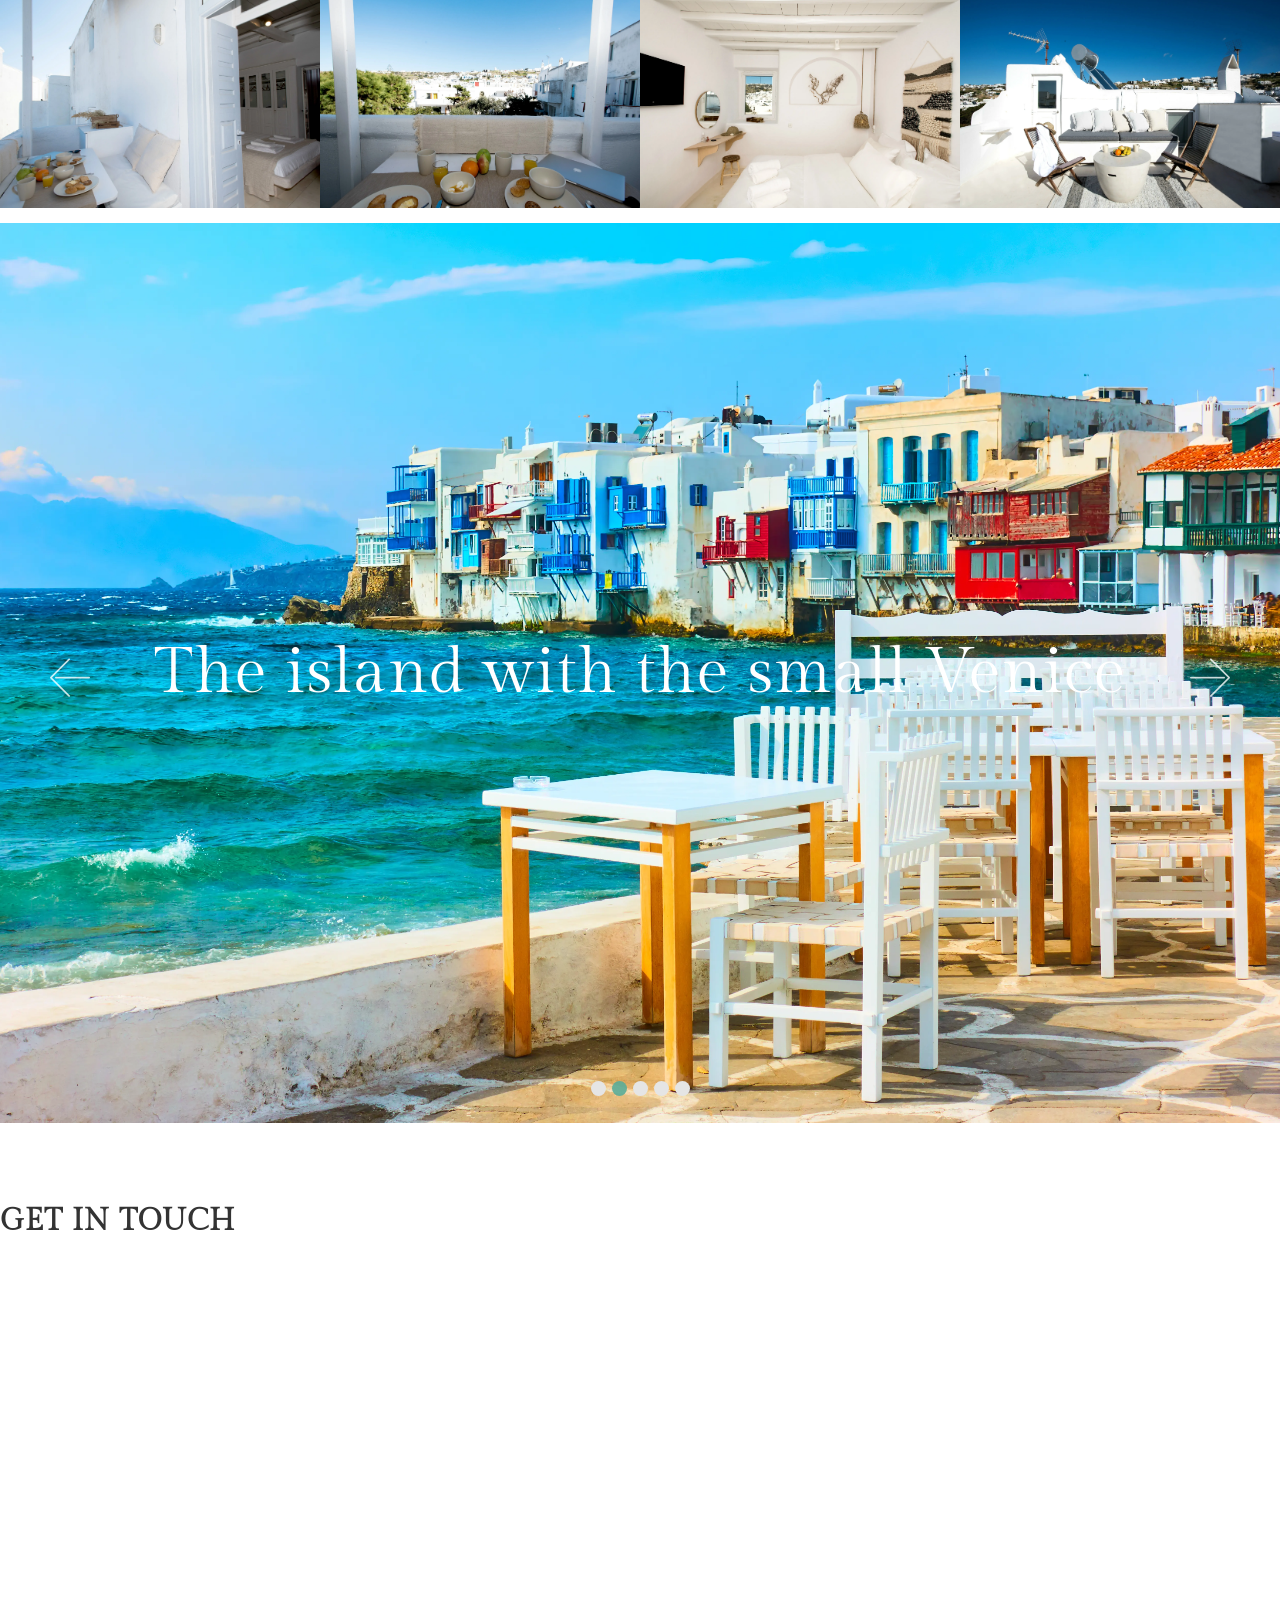
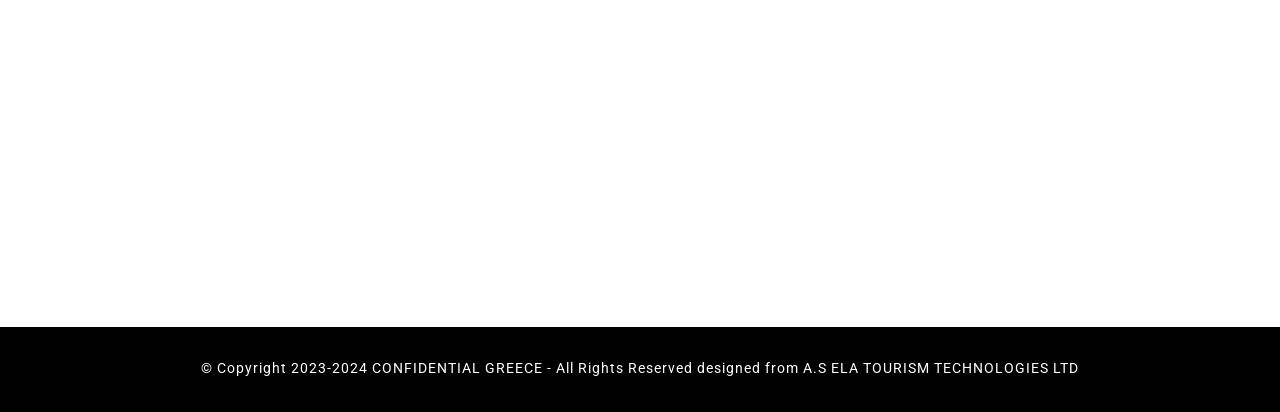
==== commit 8b2a752f: "create github pages" ====
--- a/page1.html
+++ b/page1.html
@@ -237,13 +237,13 @@
 	
 
 	<div class="container-fluid">
-		<div class="carousel slide carousel-fade" id="u7MvRwCHv9" data-ride="carousel" data-interval="3000">
+		<div class="carousel slide carousel-fade" id="u7Mw3OMO1m" data-ride="carousel" data-interval="3000">
 			<ol class="carousel-indicators">
-				<li data-slide-to="0" class="active" data-target="#u7MvRwCHv9"></li>
-				<li data-slide-to="1" data-target="#u7MvRwCHv9"></li>
-				<li data-slide-to="2" data-target="#u7MvRwCHv9"></li>
-				<li data-slide-to="3" data-target="#u7MvRwCHv9"></li>
-				<li data-slide-to="4" data-target="#u7MvRwCHv9"></li>
+				<li data-slide-to="0" class="active" data-target="#u7Mw3OMO1m"></li>
+				<li data-slide-to="1" data-target="#u7Mw3OMO1m"></li>
+				<li data-slide-to="2" data-target="#u7Mw3OMO1m"></li>
+				<li data-slide-to="3" data-target="#u7Mw3OMO1m"></li>
+				<li data-slide-to="4" data-target="#u7Mw3OMO1m"></li>
 			</ol>
 			<div class="carousel-inner">
 				
@@ -327,11 +327,11 @@
 					</div>
 				</div>
 			</div>
-			<a class="carousel-control carousel-control-prev" role="button" data-slide="prev" href="#u7MvRwCHv9">
+			<a class="carousel-control carousel-control-prev" role="button" data-slide="prev" href="#u7Mw3OMO1m">
 				<span class="mbri-left" aria-hidden="true"></span>
 				<span class="sr-only">Previous</span>
 			</a>
-			<a class="carousel-control carousel-control-next" role="button" data-slide="next" href="#u7MvRwCHv9">
+			<a class="carousel-control carousel-control-next" role="button" data-slide="next" href="#u7Mw3OMO1m">
 				<span class="mbri-right" aria-hidden="true"></span>
 				<span class="sr-only">Next</span>
 			</a>
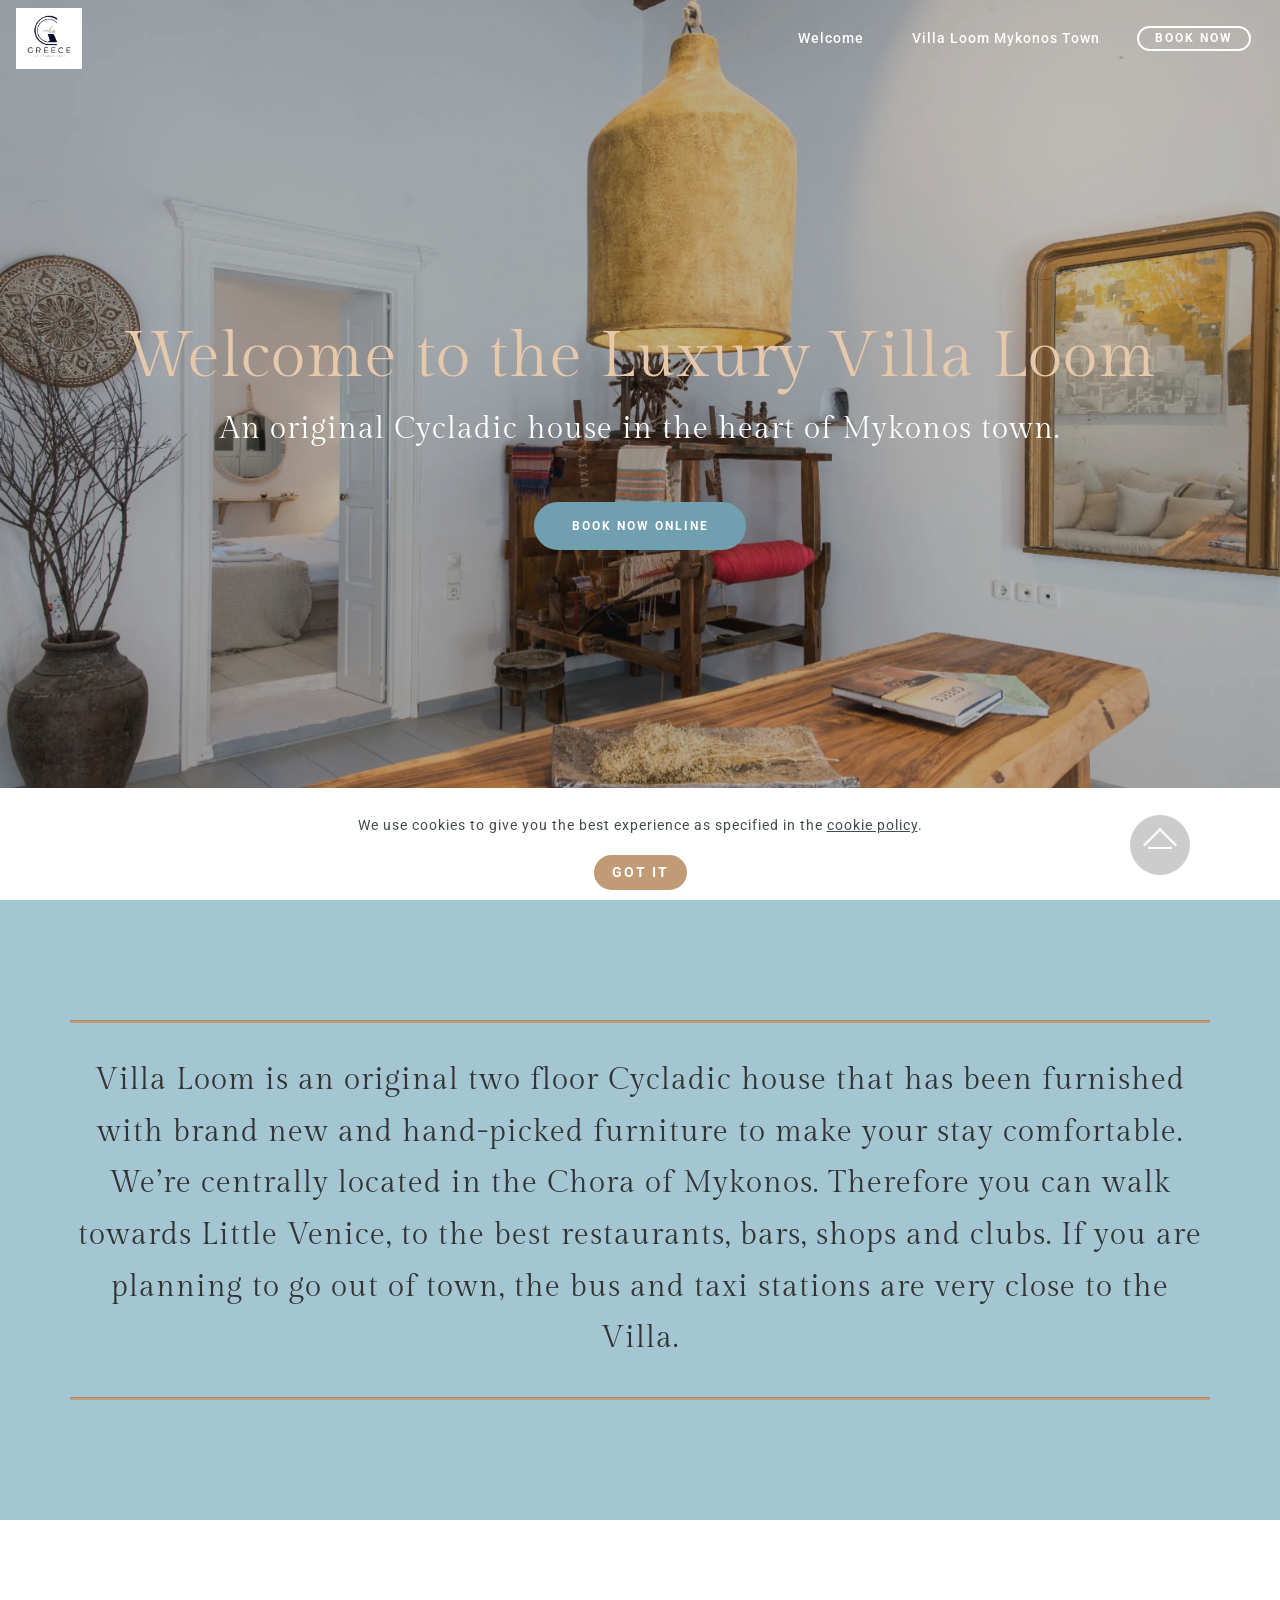
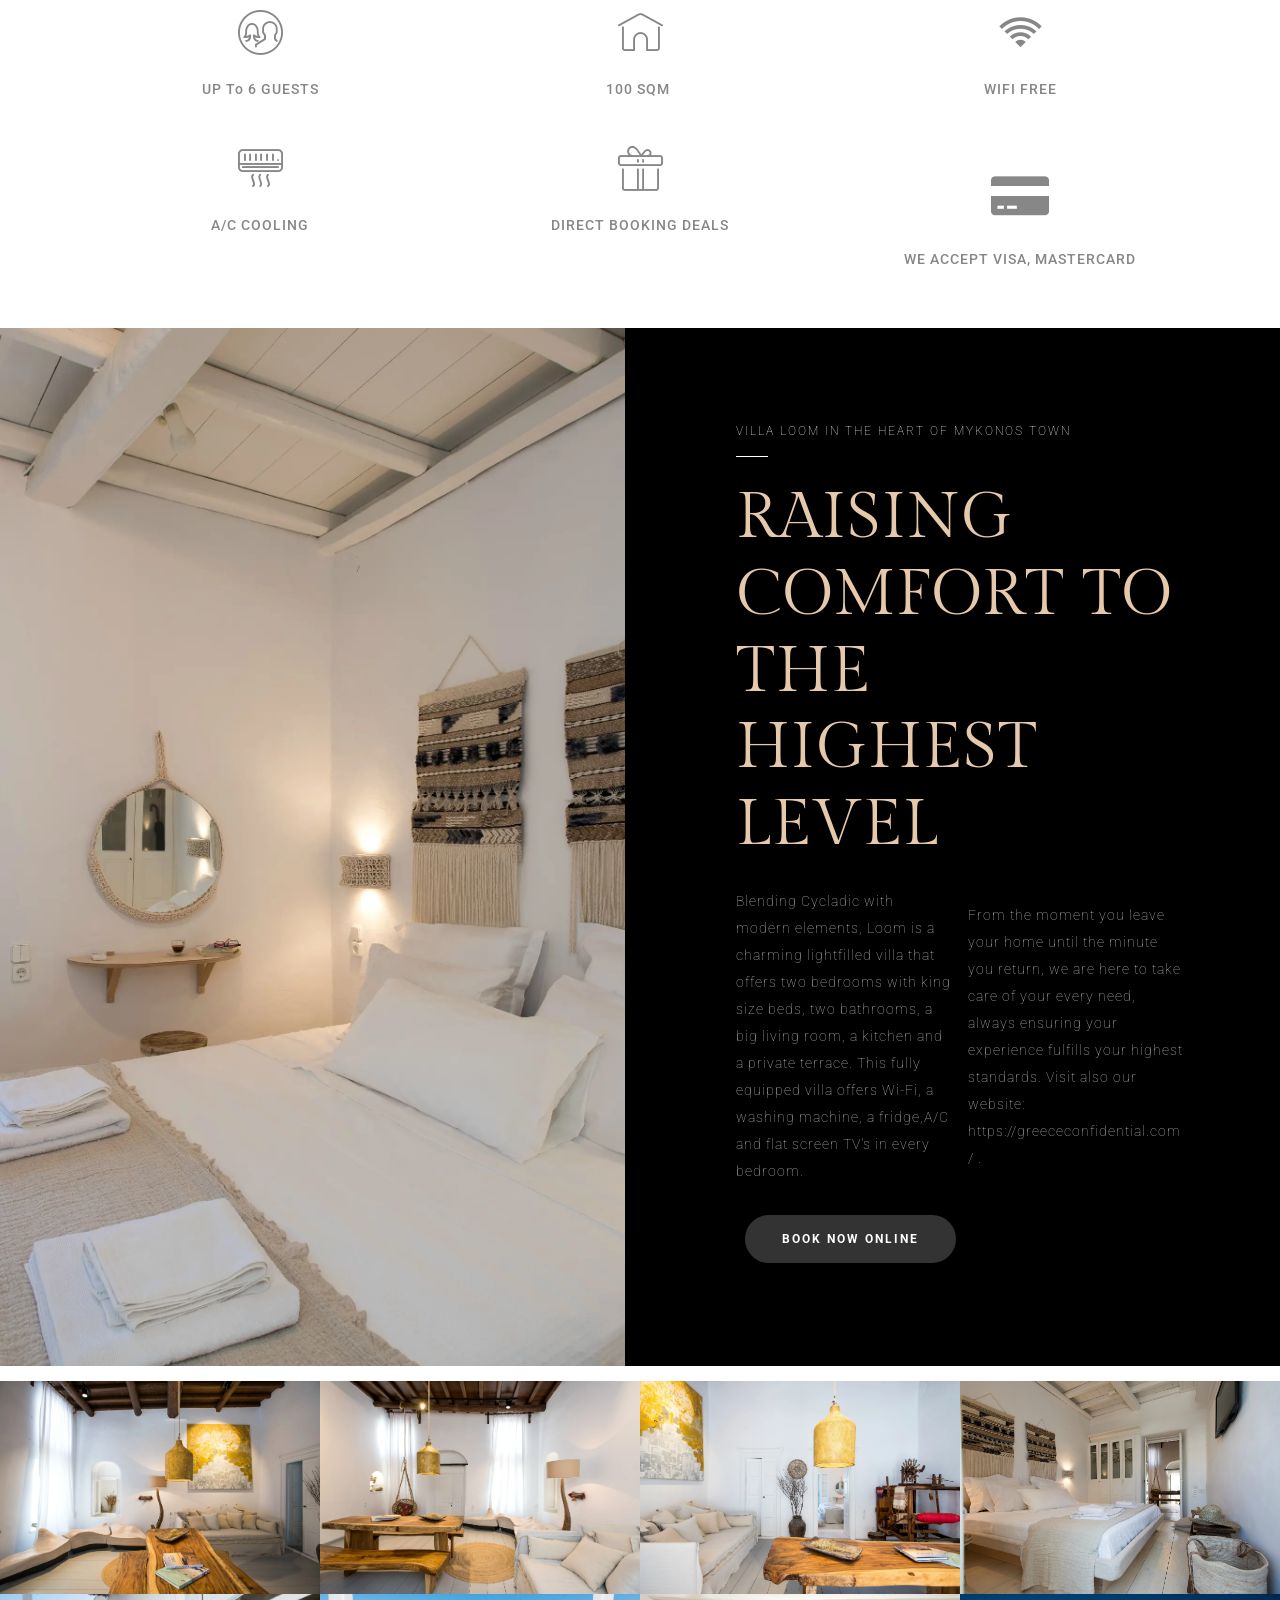
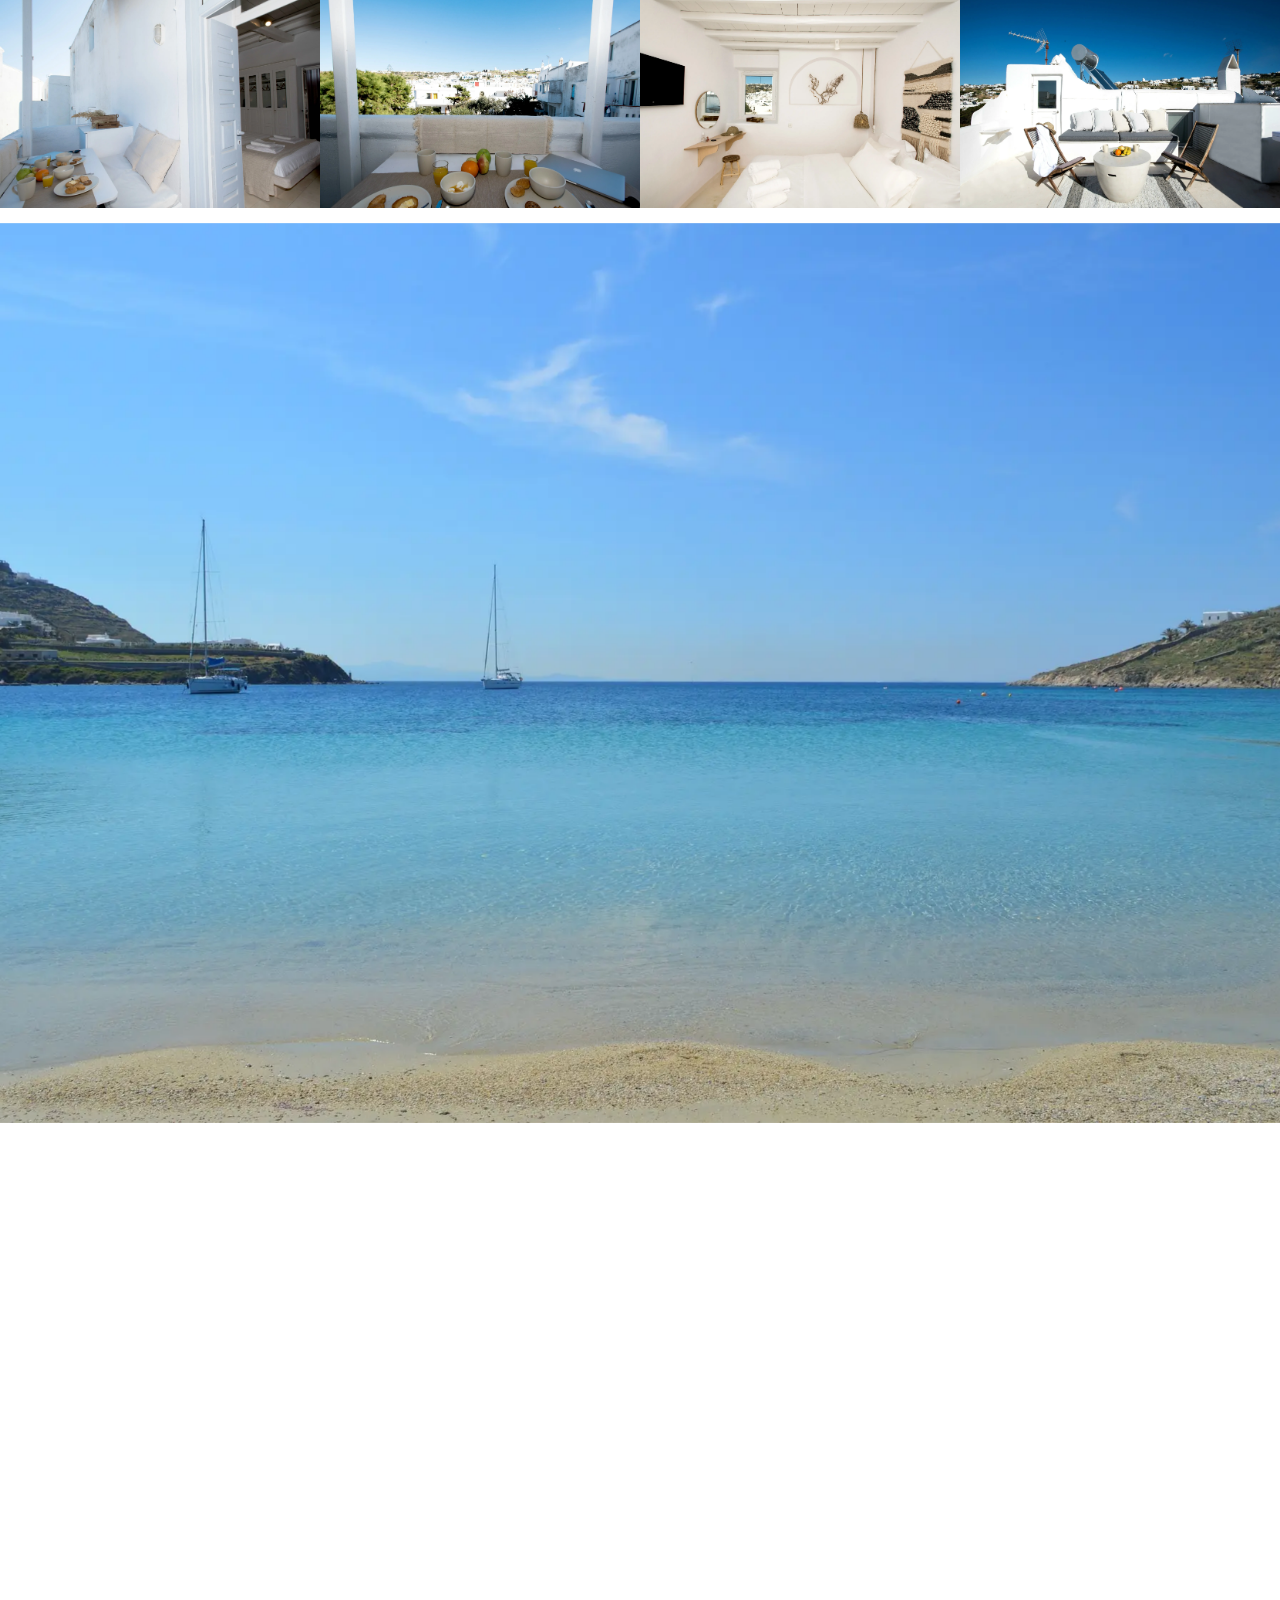
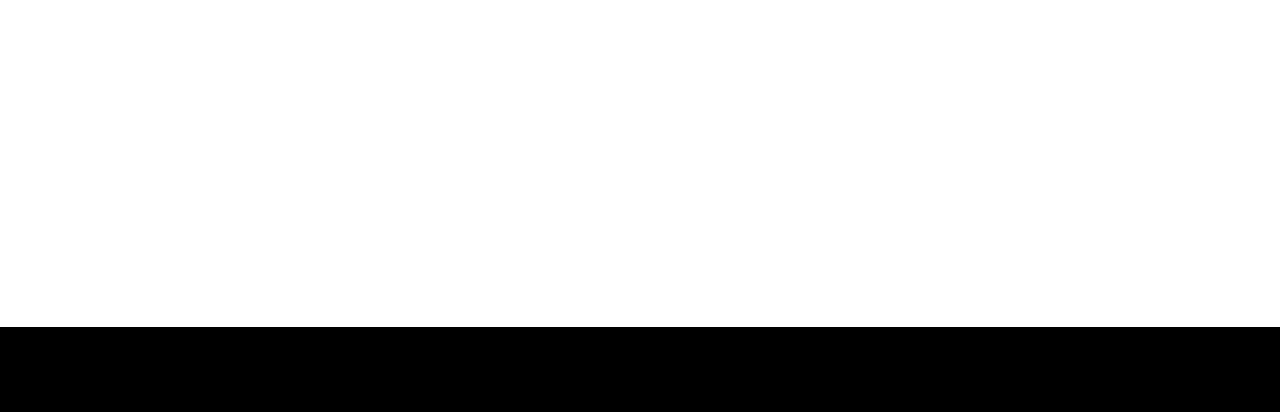
==== commit 487c8fc5: "create github pages" ====
--- a/page1.html
+++ b/page1.html
@@ -237,13 +237,13 @@
 	
 
 	<div class="container-fluid">
-		<div class="carousel slide carousel-fade" id="u7Mw3OMO1m" data-ride="carousel" data-interval="3000">
+		<div class="carousel slide carousel-fade" id="u7PSrnjlkp" data-ride="carousel" data-interval="3000">
 			<ol class="carousel-indicators">
-				<li data-slide-to="0" class="active" data-target="#u7Mw3OMO1m"></li>
-				<li data-slide-to="1" data-target="#u7Mw3OMO1m"></li>
-				<li data-slide-to="2" data-target="#u7Mw3OMO1m"></li>
-				<li data-slide-to="3" data-target="#u7Mw3OMO1m"></li>
-				<li data-slide-to="4" data-target="#u7Mw3OMO1m"></li>
+				<li data-slide-to="0" class="active" data-target="#u7PSrnjlkp"></li>
+				<li data-slide-to="1" data-target="#u7PSrnjlkp"></li>
+				<li data-slide-to="2" data-target="#u7PSrnjlkp"></li>
+				<li data-slide-to="3" data-target="#u7PSrnjlkp"></li>
+				<li data-slide-to="4" data-target="#u7PSrnjlkp"></li>
 			</ol>
 			<div class="carousel-inner">
 				
@@ -327,11 +327,11 @@
 					</div>
 				</div>
 			</div>
-			<a class="carousel-control carousel-control-prev" role="button" data-slide="prev" href="#u7Mw3OMO1m">
+			<a class="carousel-control carousel-control-prev" role="button" data-slide="prev" href="#u7PSrnjlkp">
 				<span class="mbri-left" aria-hidden="true"></span>
 				<span class="sr-only">Previous</span>
 			</a>
-			<a class="carousel-control carousel-control-next" role="button" data-slide="next" href="#u7Mw3OMO1m">
+			<a class="carousel-control carousel-control-next" role="button" data-slide="next" href="#u7PSrnjlkp">
 				<span class="mbri-right" aria-hidden="true"></span>
 				<span class="sr-only">Next</span>
 			</a>
@@ -367,6 +367,9 @@
         </div>
     </div>
 </section>
+
+<section class="elb-widgets eb-chats-widget cid-u7PSkKiZ4S" once="chat" id="eb-chats-widget-1n"><script src="https://s.electricblaze.com/widget.js" defer=""></script>
+<div class="electricblaze-id-2UhxBwX"></div></section>
 
 
 <script src="assets/web/assets/jquery/jquery.min.js"></script>
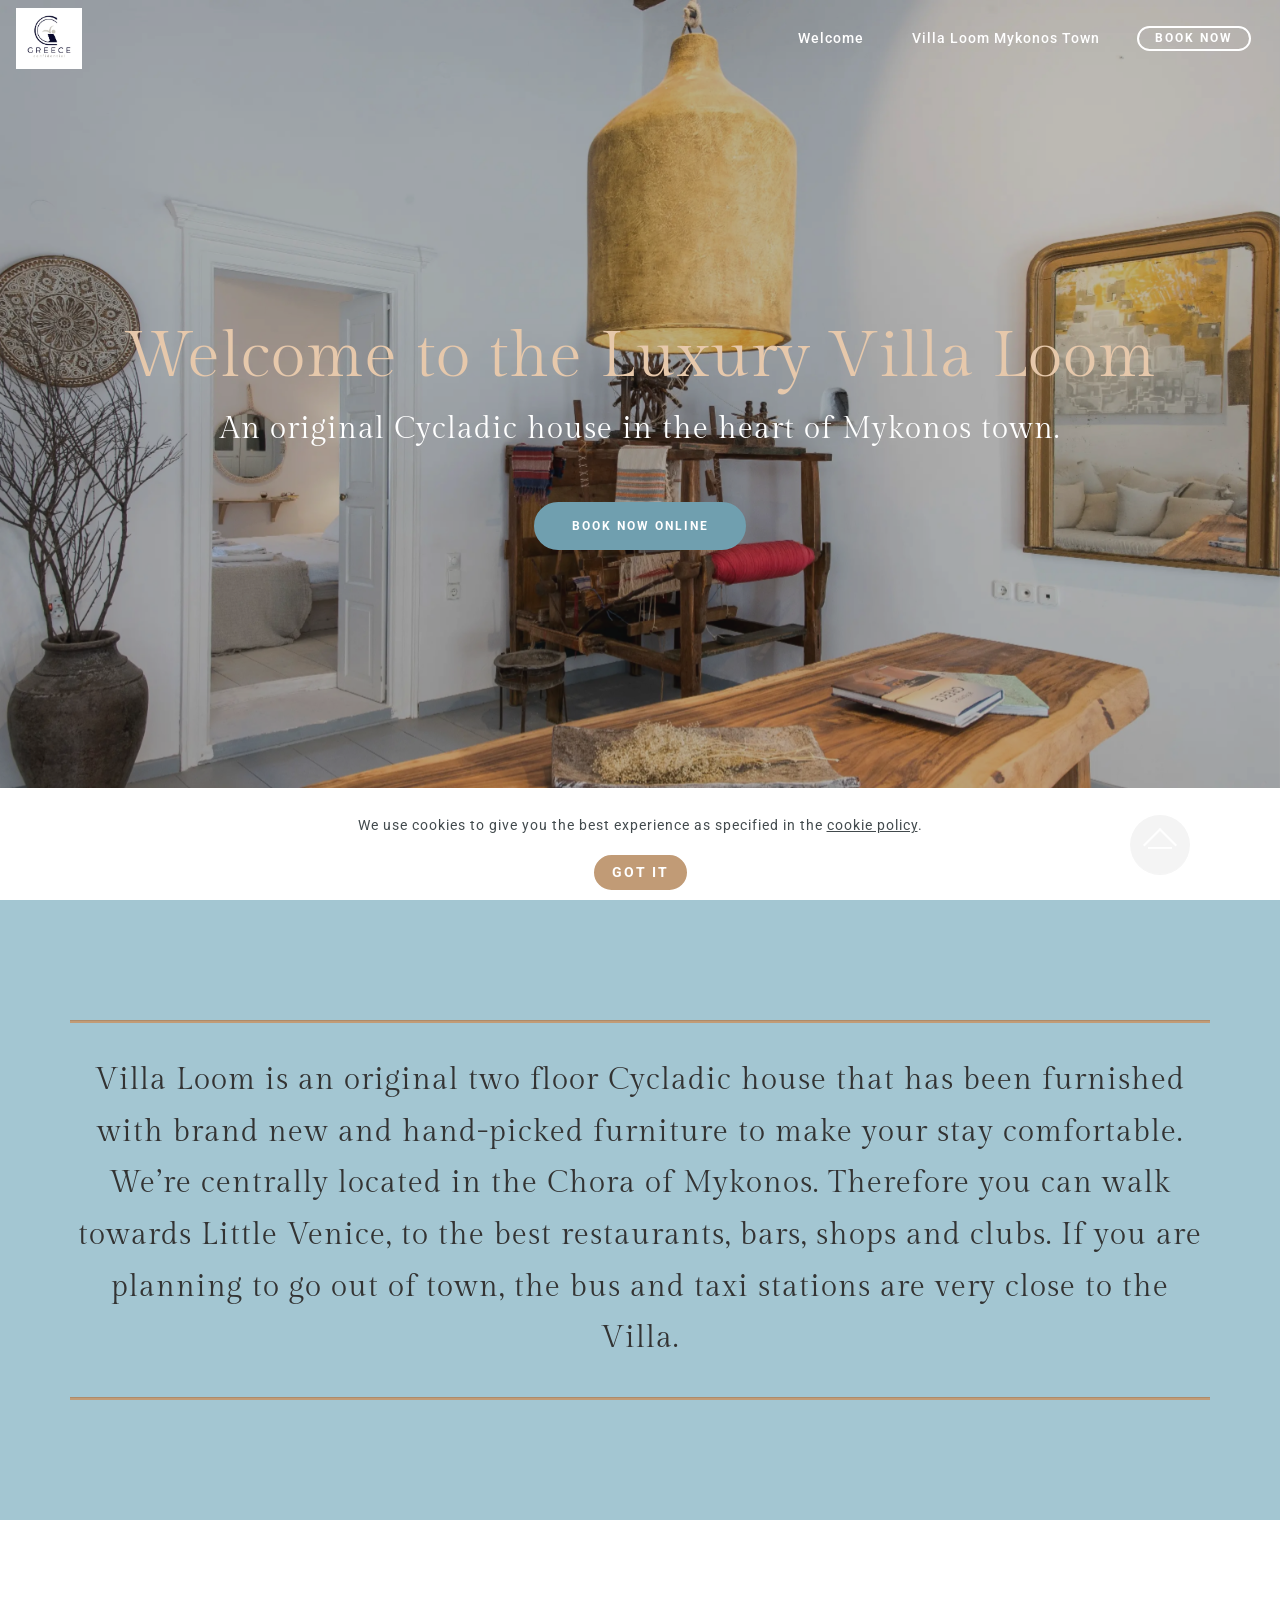
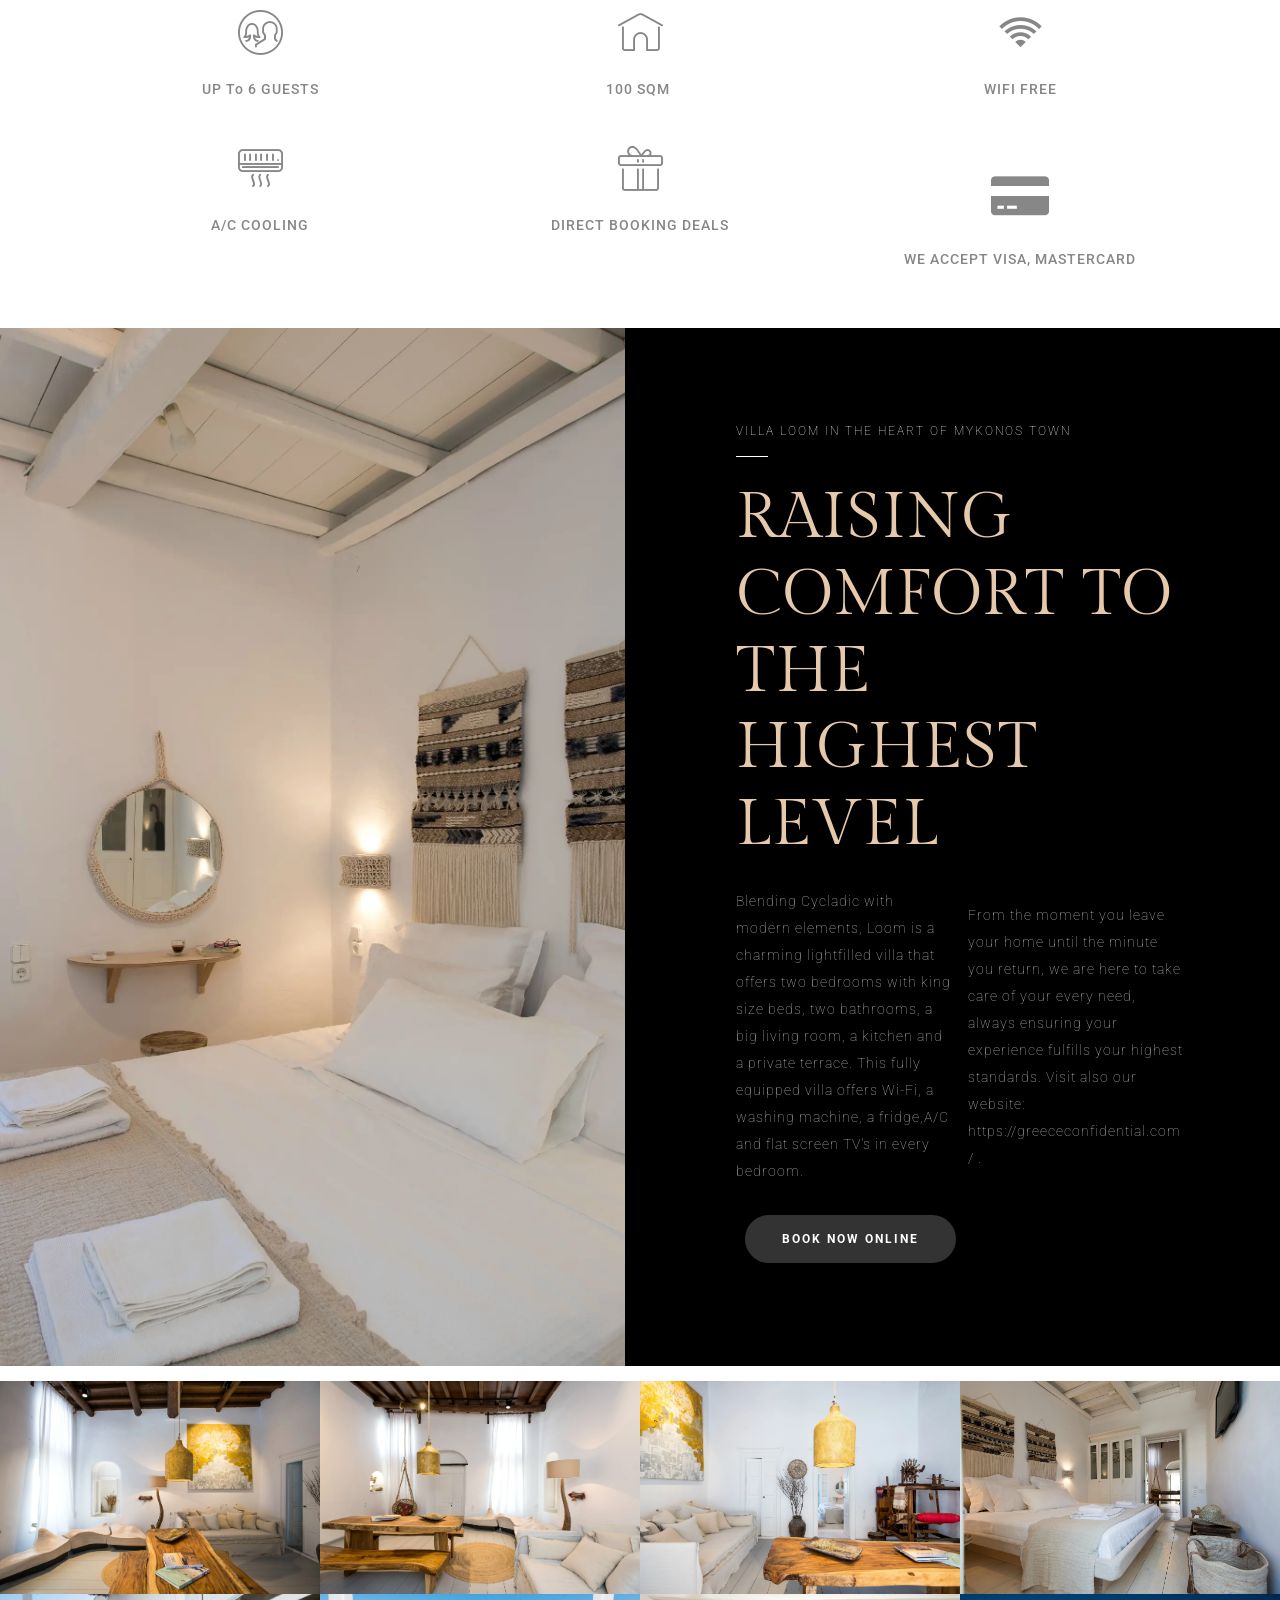
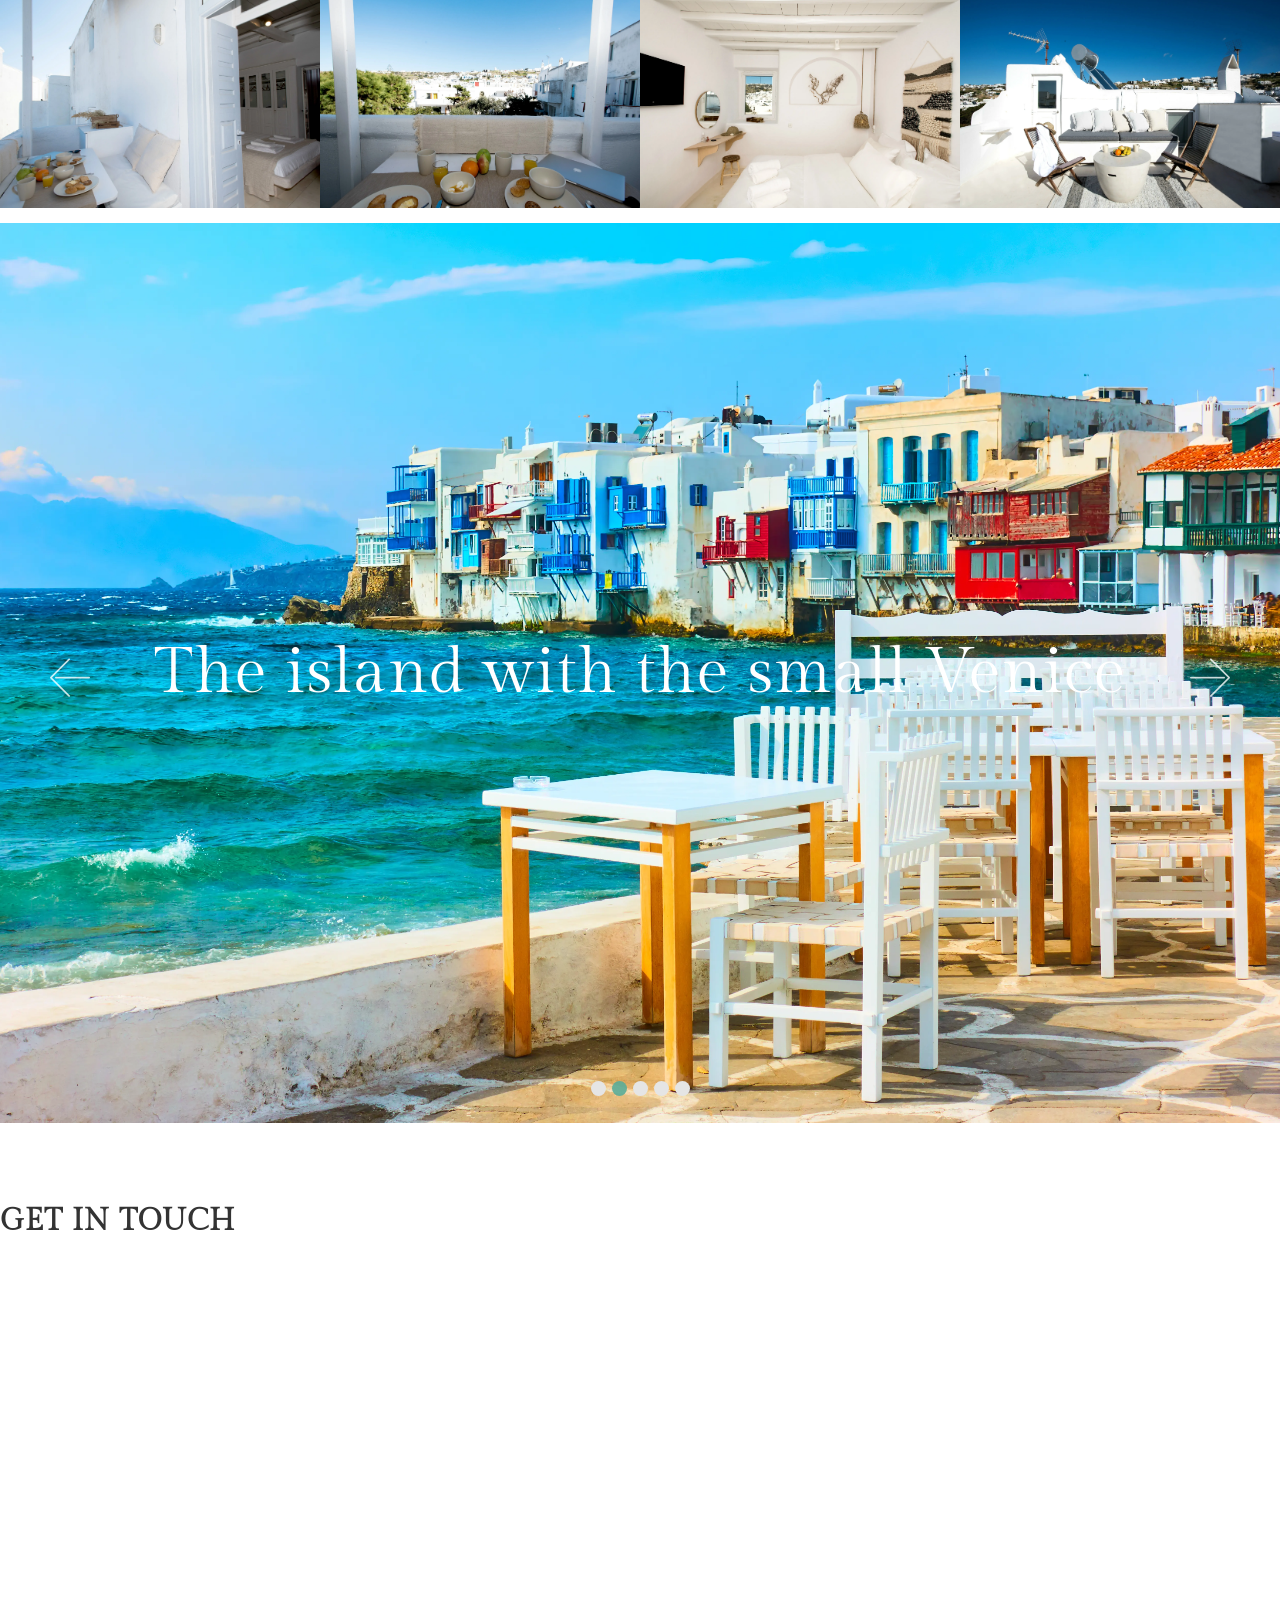
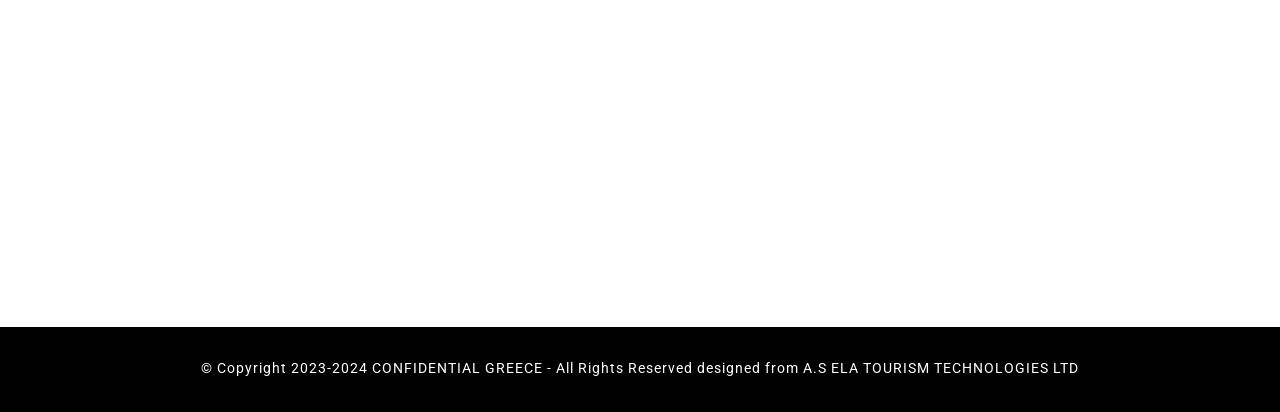
==== commit 574b4457: "create github pages" ====
--- a/page1.html
+++ b/page1.html
@@ -237,13 +237,13 @@
 	
 
 	<div class="container-fluid">
-		<div class="carousel slide carousel-fade" id="u7PSrnjlkp" data-ride="carousel" data-interval="3000">
+		<div class="carousel slide carousel-fade" id="u7PTXld9Hx" data-ride="carousel" data-interval="3000">
 			<ol class="carousel-indicators">
-				<li data-slide-to="0" class="active" data-target="#u7PSrnjlkp"></li>
-				<li data-slide-to="1" data-target="#u7PSrnjlkp"></li>
-				<li data-slide-to="2" data-target="#u7PSrnjlkp"></li>
-				<li data-slide-to="3" data-target="#u7PSrnjlkp"></li>
-				<li data-slide-to="4" data-target="#u7PSrnjlkp"></li>
+				<li data-slide-to="0" class="active" data-target="#u7PTXld9Hx"></li>
+				<li data-slide-to="1" data-target="#u7PTXld9Hx"></li>
+				<li data-slide-to="2" data-target="#u7PTXld9Hx"></li>
+				<li data-slide-to="3" data-target="#u7PTXld9Hx"></li>
+				<li data-slide-to="4" data-target="#u7PTXld9Hx"></li>
 			</ol>
 			<div class="carousel-inner">
 				
@@ -327,11 +327,11 @@
 					</div>
 				</div>
 			</div>
-			<a class="carousel-control carousel-control-prev" role="button" data-slide="prev" href="#u7PSrnjlkp">
+			<a class="carousel-control carousel-control-prev" role="button" data-slide="prev" href="#u7PTXld9Hx">
 				<span class="mbri-left" aria-hidden="true"></span>
 				<span class="sr-only">Previous</span>
 			</a>
-			<a class="carousel-control carousel-control-next" role="button" data-slide="next" href="#u7PSrnjlkp">
+			<a class="carousel-control carousel-control-next" role="button" data-slide="next" href="#u7PTXld9Hx">
 				<span class="mbri-right" aria-hidden="true"></span>
 				<span class="sr-only">Next</span>
 			</a>
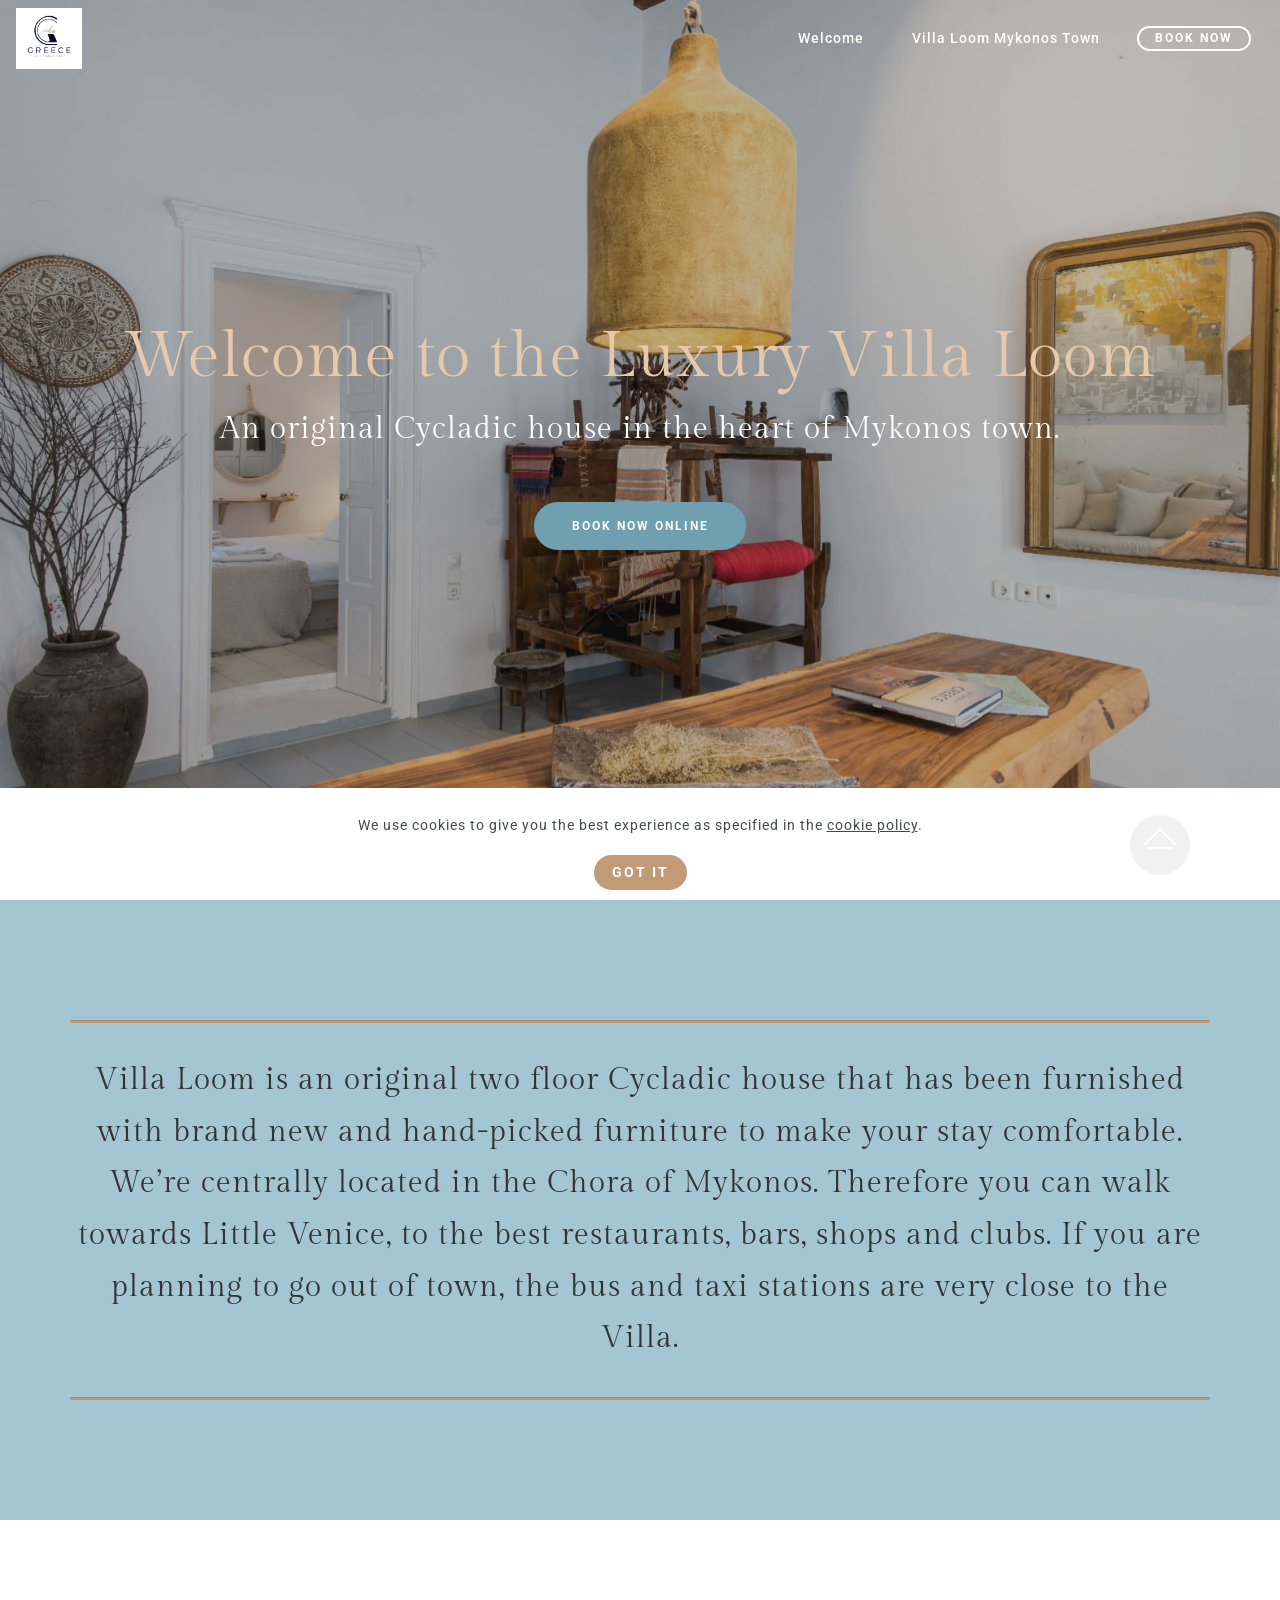
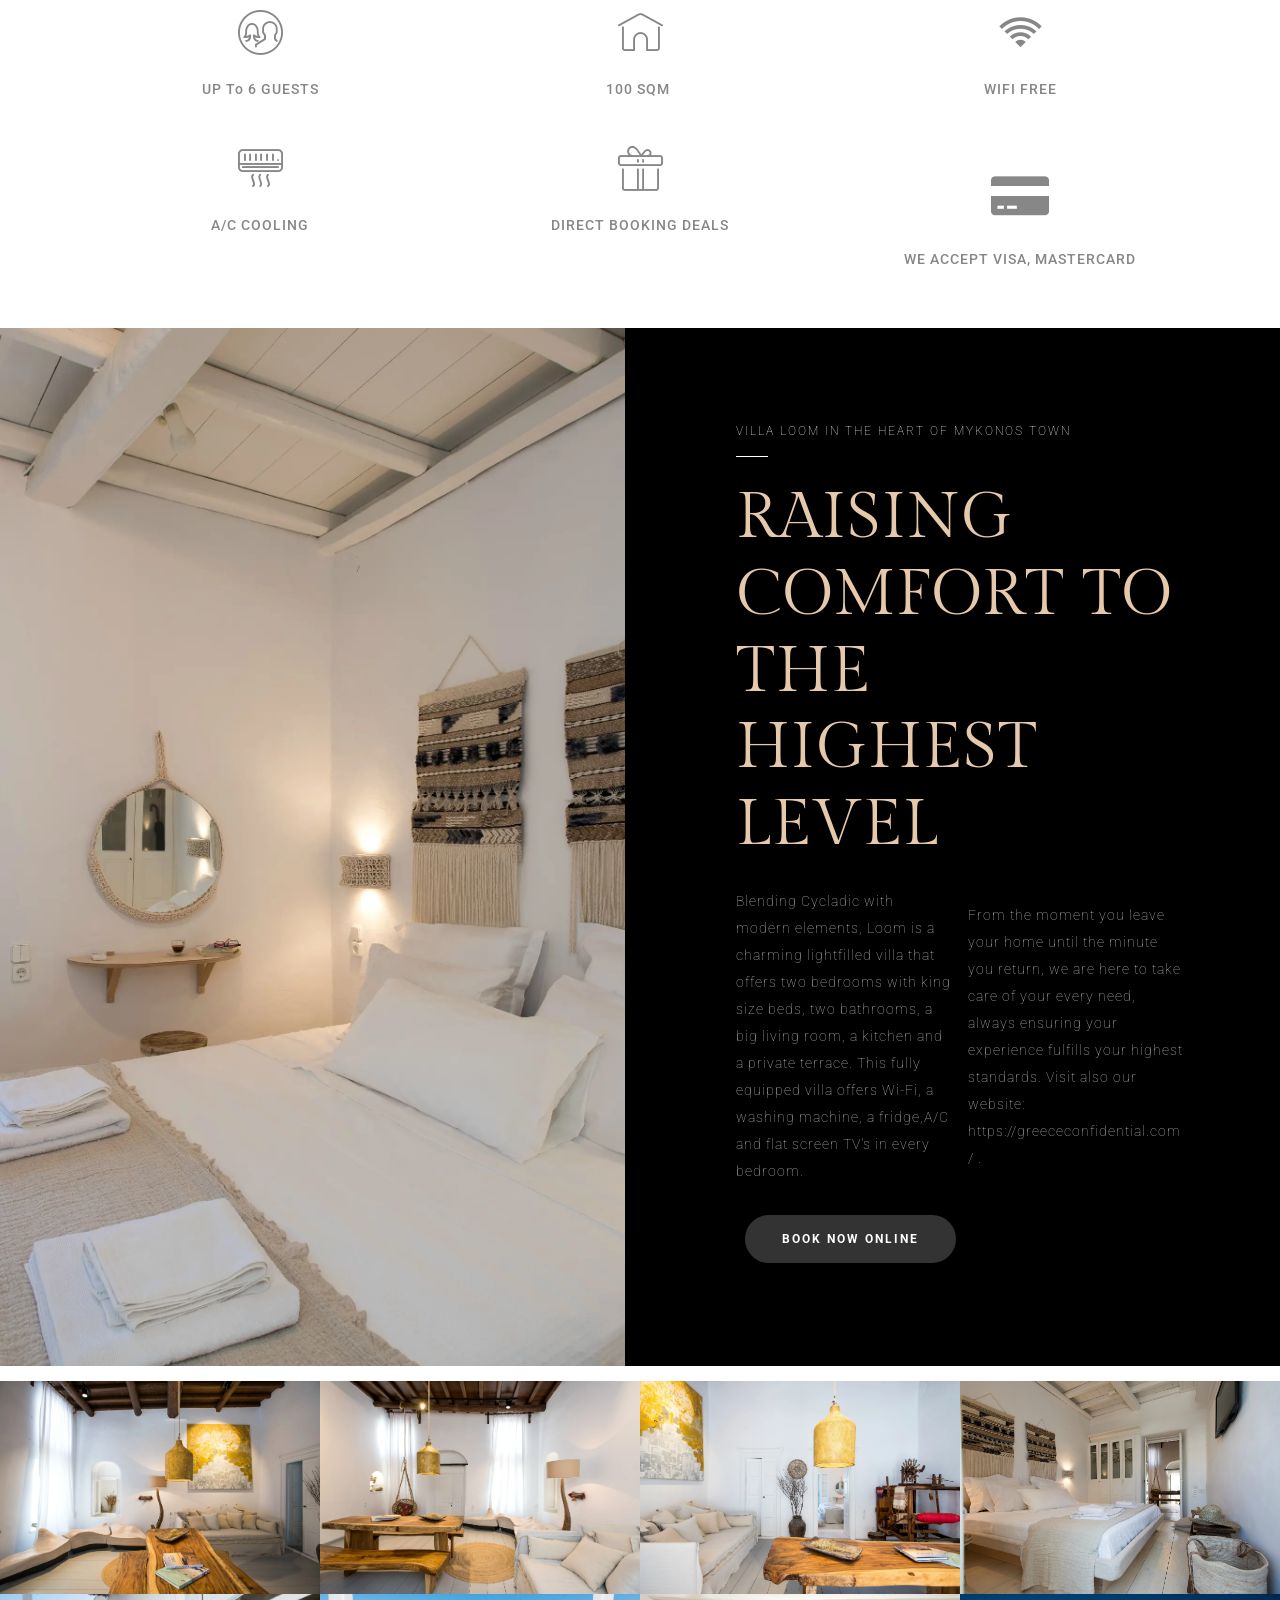
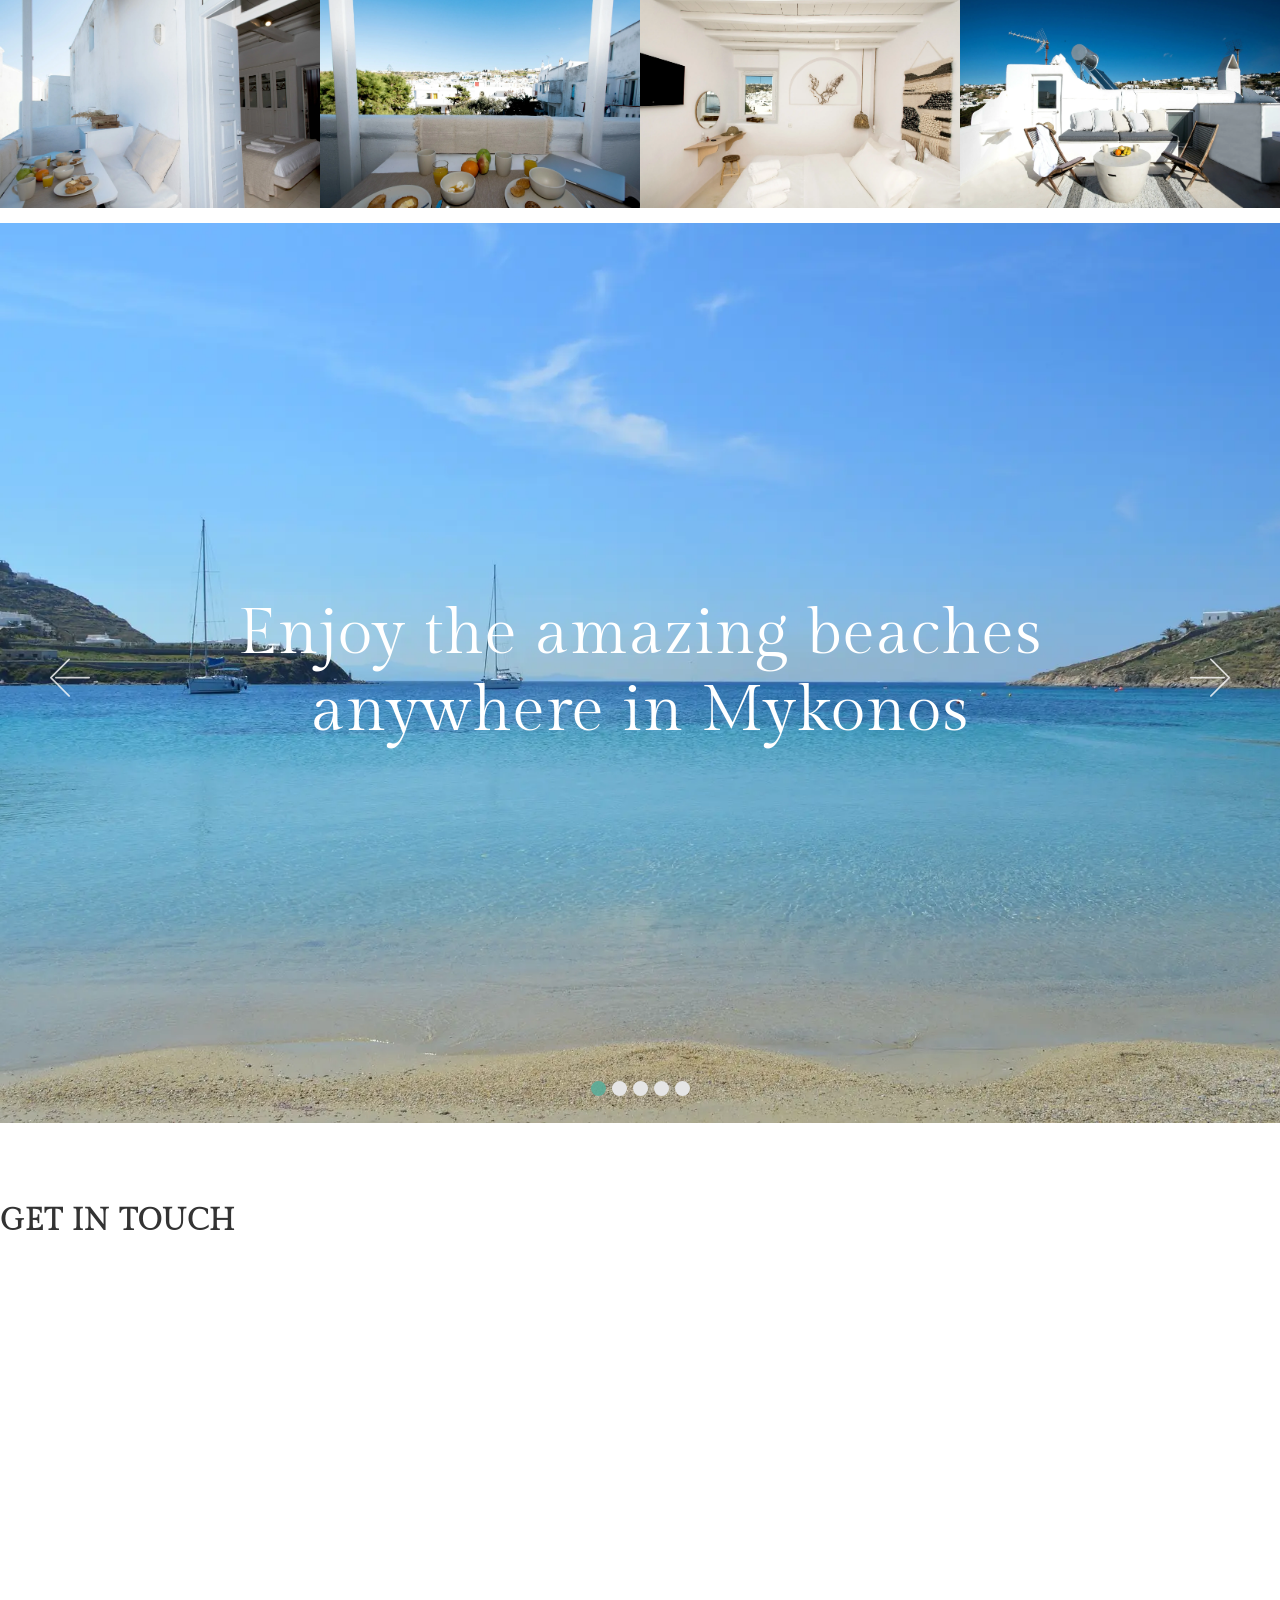
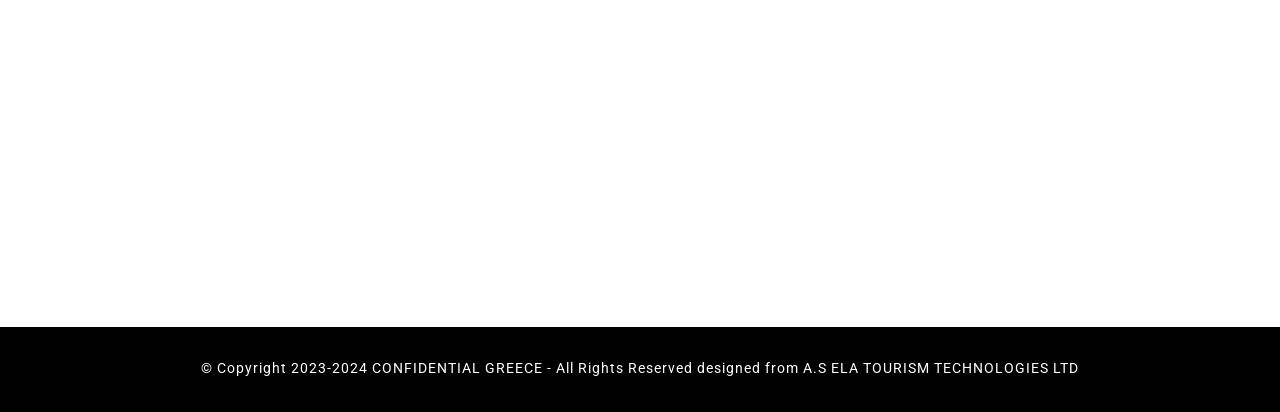
==== commit 66e14890: "create github pages" ====
--- a/page1.html
+++ b/page1.html
@@ -237,13 +237,13 @@
 	
 
 	<div class="container-fluid">
-		<div class="carousel slide carousel-fade" id="u7PTXld9Hx" data-ride="carousel" data-interval="3000">
+		<div class="carousel slide carousel-fade" id="u7SDzun1NF" data-ride="carousel" data-interval="3000">
 			<ol class="carousel-indicators">
-				<li data-slide-to="0" class="active" data-target="#u7PTXld9Hx"></li>
-				<li data-slide-to="1" data-target="#u7PTXld9Hx"></li>
-				<li data-slide-to="2" data-target="#u7PTXld9Hx"></li>
-				<li data-slide-to="3" data-target="#u7PTXld9Hx"></li>
-				<li data-slide-to="4" data-target="#u7PTXld9Hx"></li>
+				<li data-slide-to="0" class="active" data-target="#u7SDzun1NF"></li>
+				<li data-slide-to="1" data-target="#u7SDzun1NF"></li>
+				<li data-slide-to="2" data-target="#u7SDzun1NF"></li>
+				<li data-slide-to="3" data-target="#u7SDzun1NF"></li>
+				<li data-slide-to="4" data-target="#u7SDzun1NF"></li>
 			</ol>
 			<div class="carousel-inner">
 				
@@ -327,11 +327,11 @@
 					</div>
 				</div>
 			</div>
-			<a class="carousel-control carousel-control-prev" role="button" data-slide="prev" href="#u7PTXld9Hx">
+			<a class="carousel-control carousel-control-prev" role="button" data-slide="prev" href="#u7SDzun1NF">
 				<span class="mbri-left" aria-hidden="true"></span>
 				<span class="sr-only">Previous</span>
 			</a>
-			<a class="carousel-control carousel-control-next" role="button" data-slide="next" href="#u7PTXld9Hx">
+			<a class="carousel-control carousel-control-next" role="button" data-slide="next" href="#u7SDzun1NF">
 				<span class="mbri-right" aria-hidden="true"></span>
 				<span class="sr-only">Next</span>
 			</a>
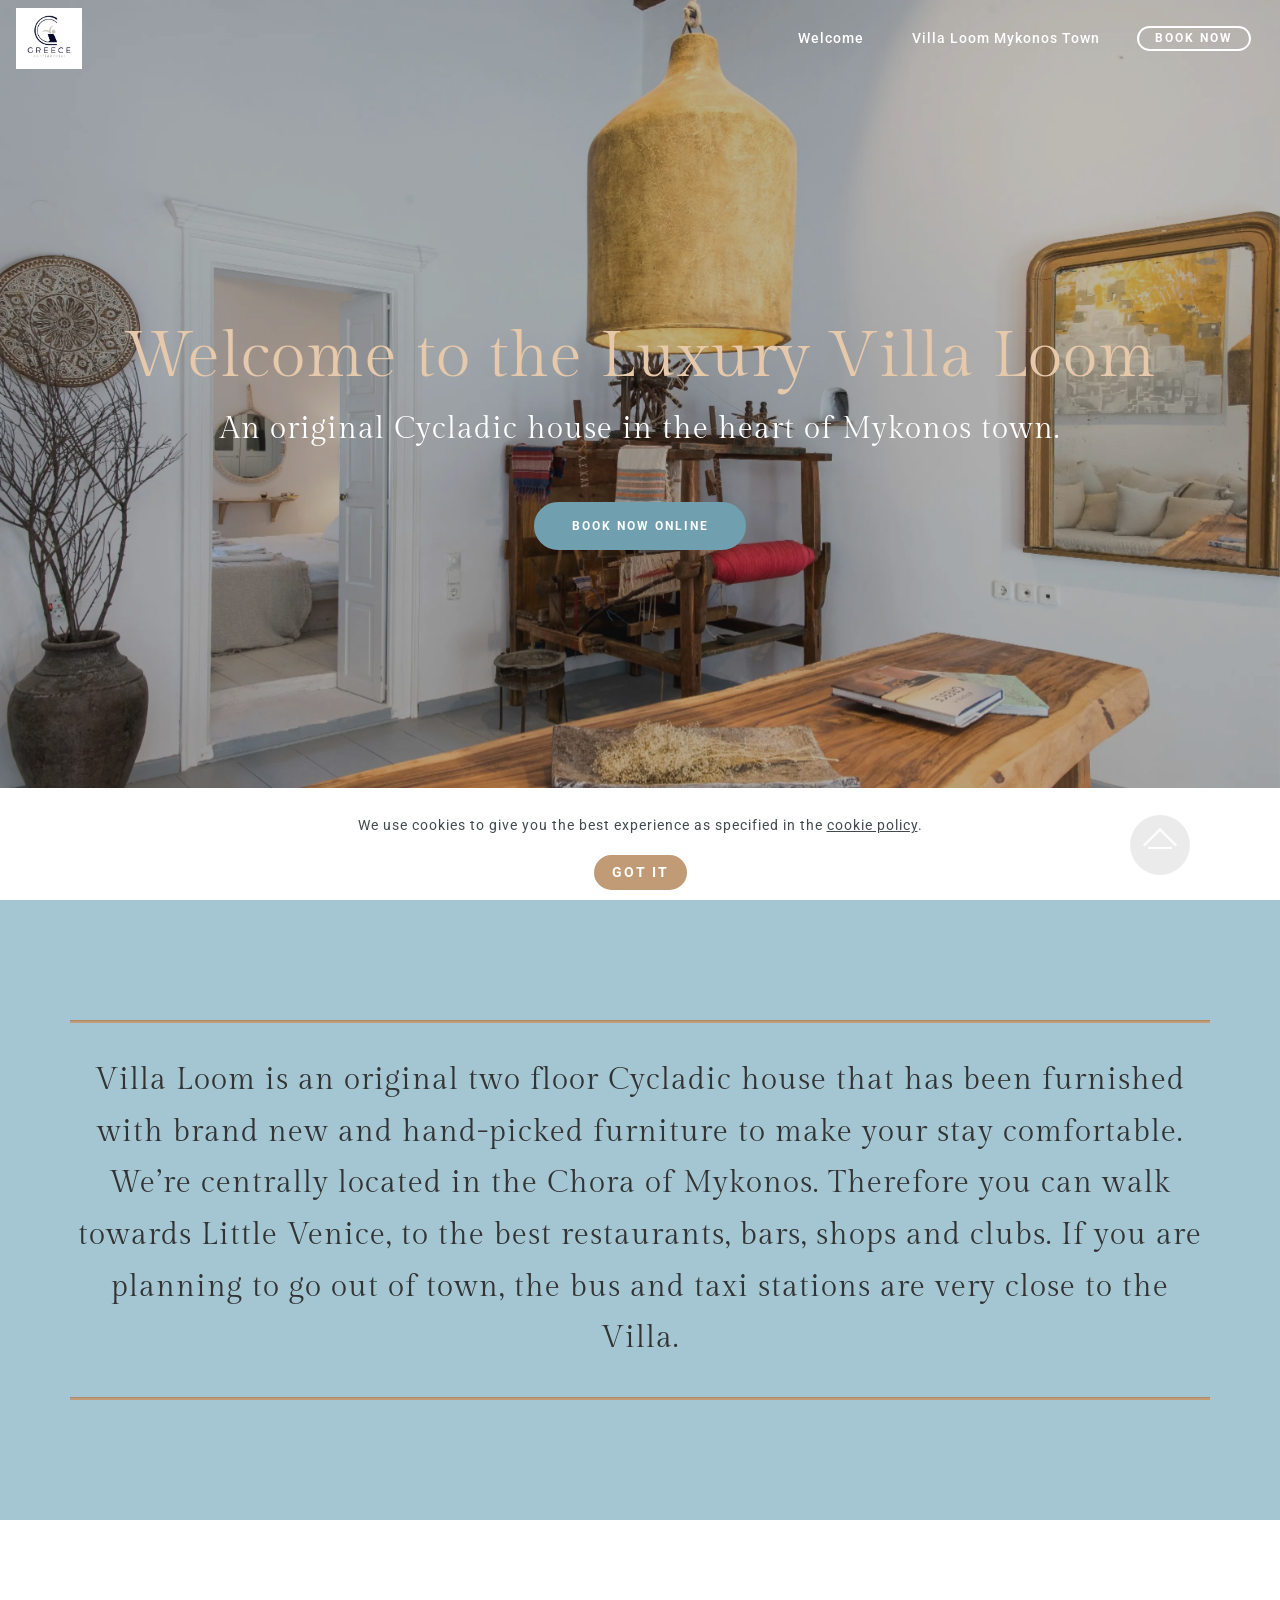
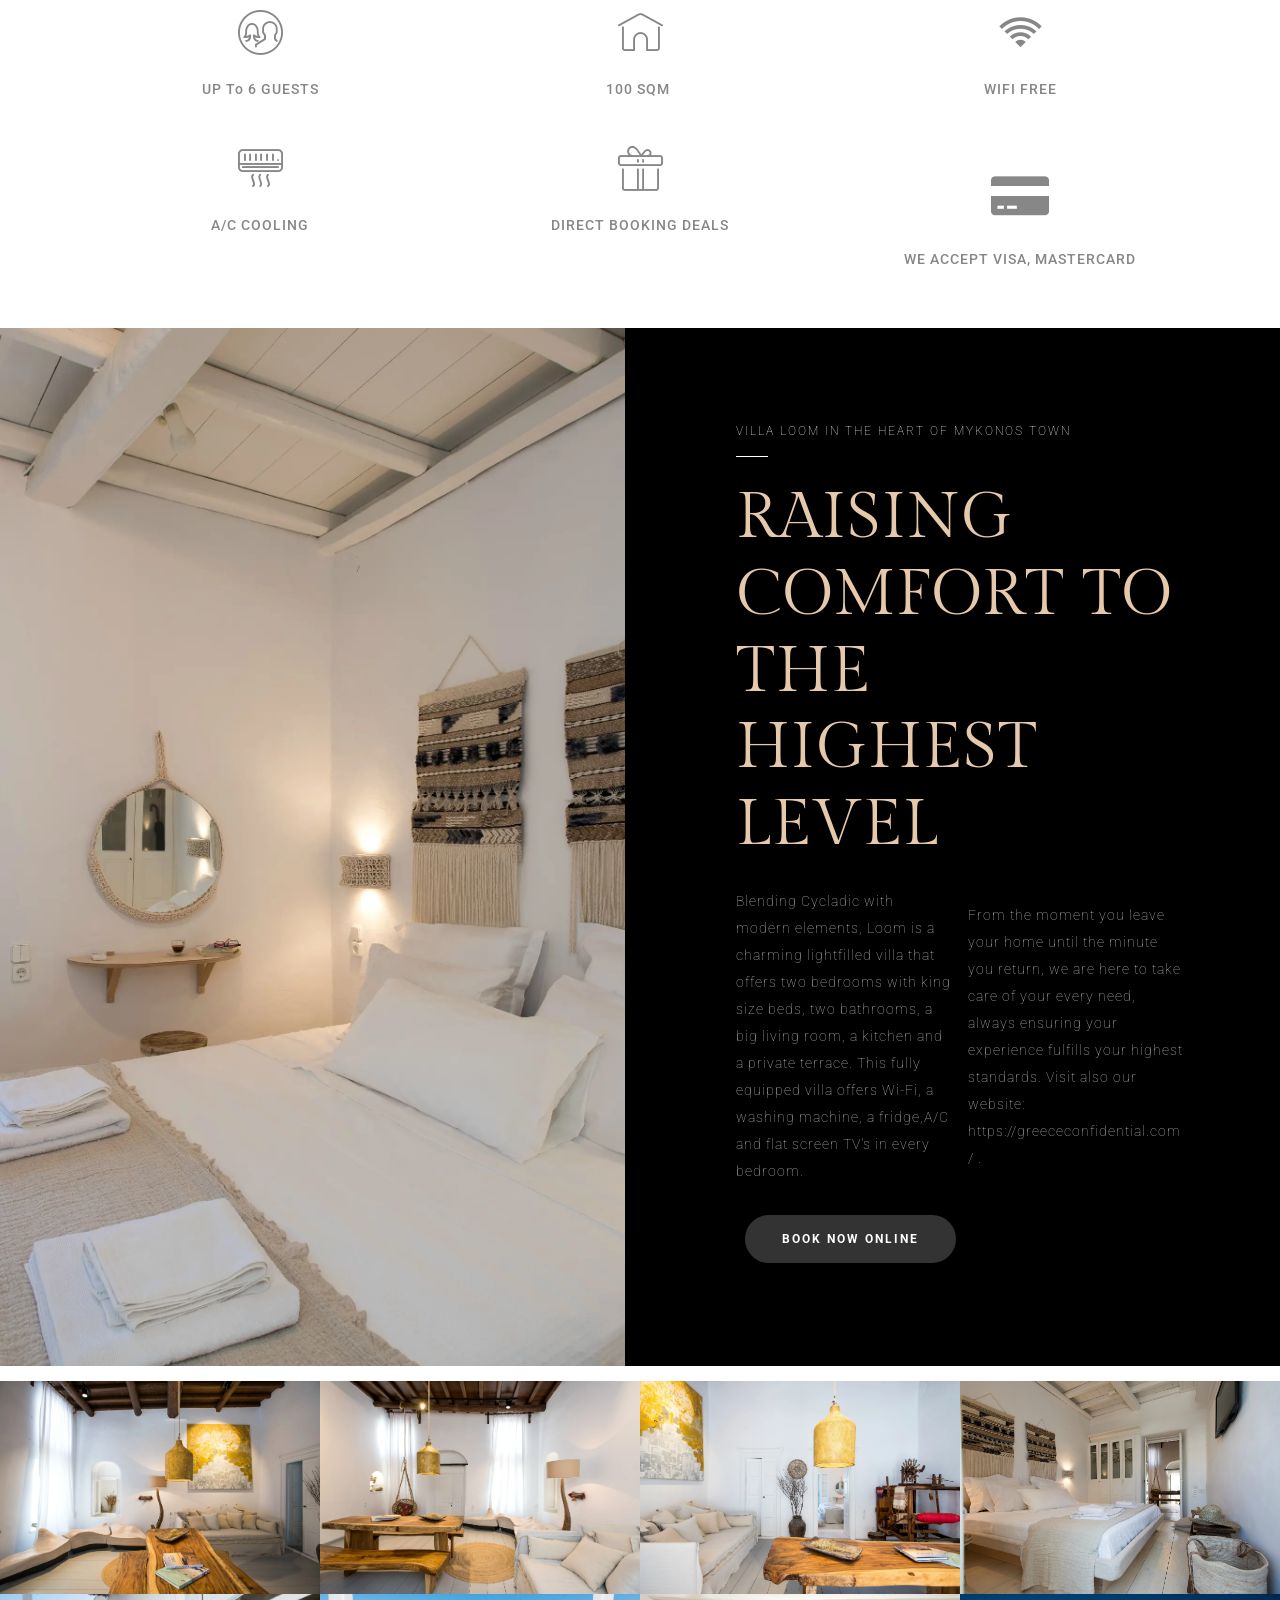
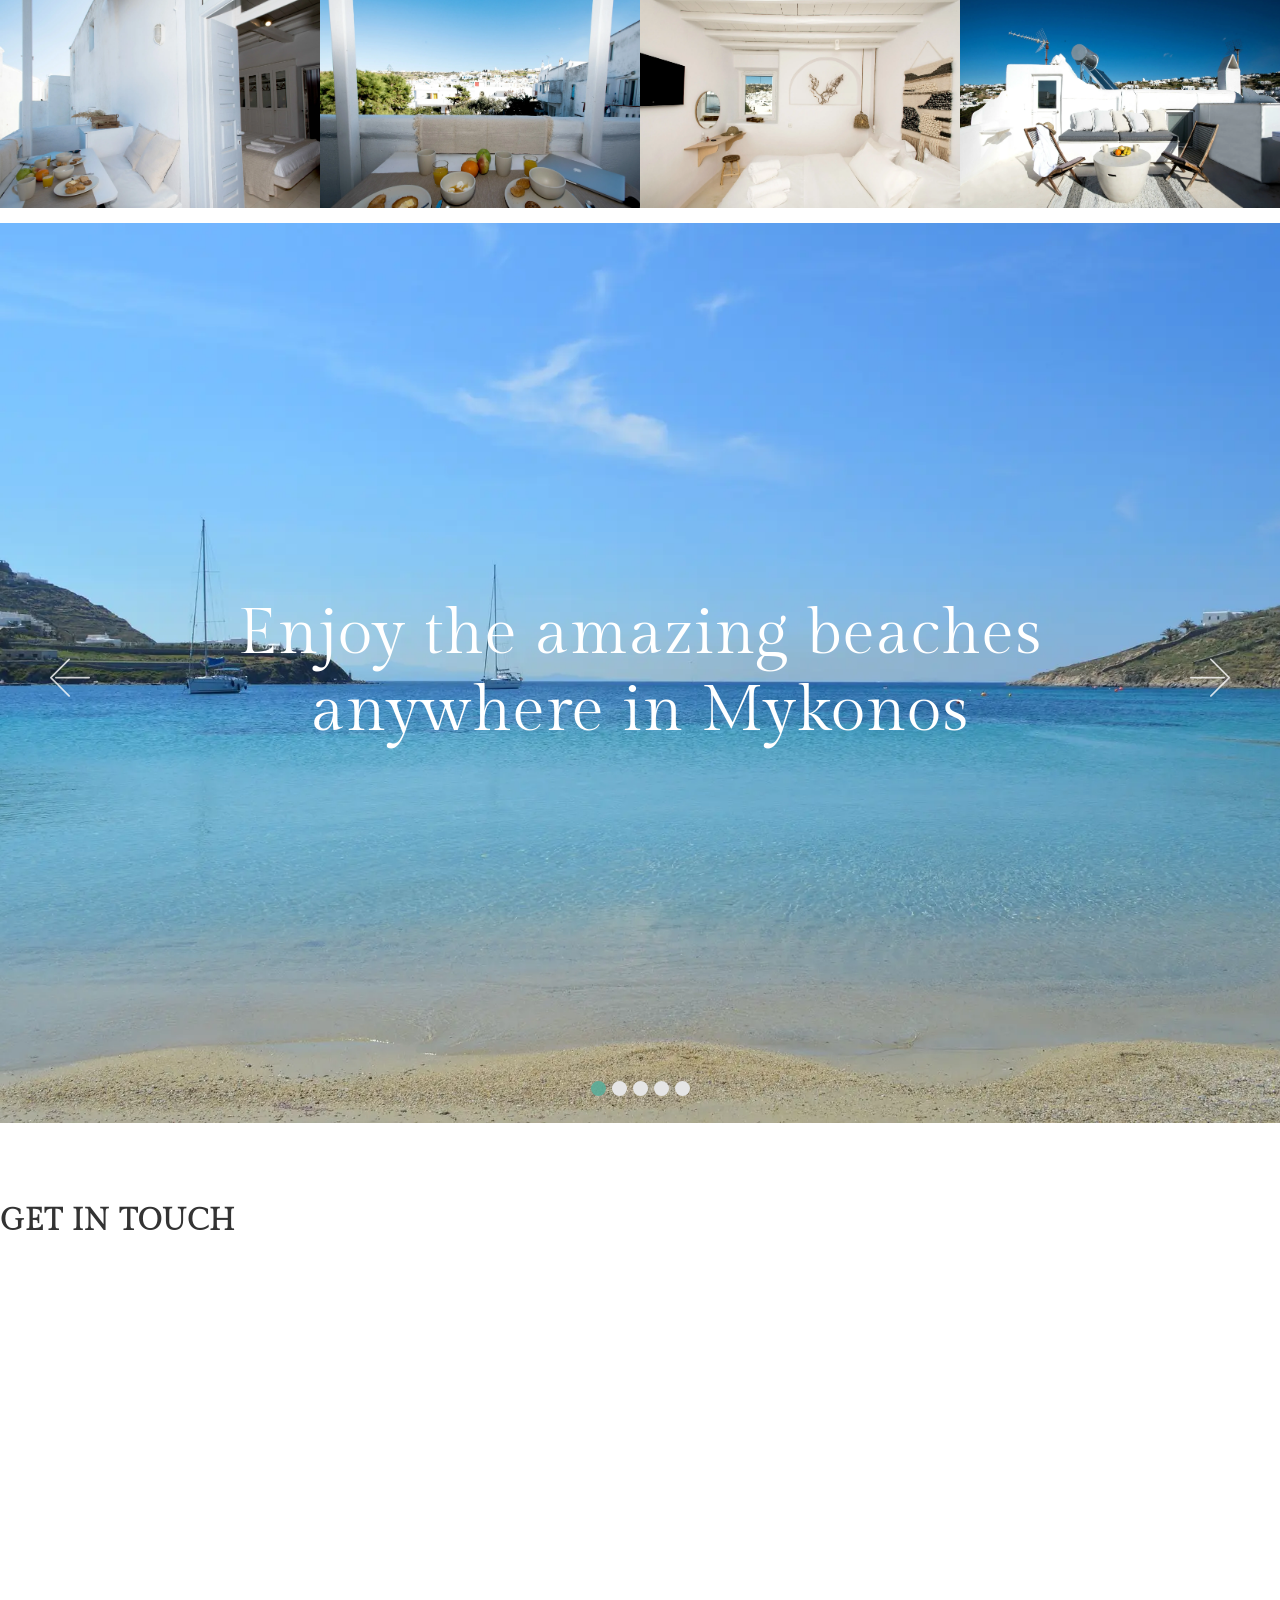
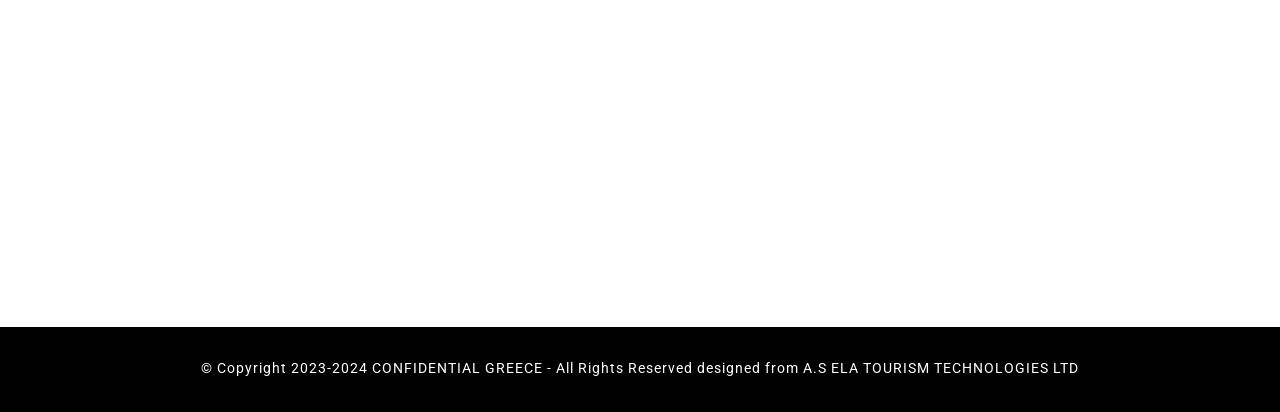
==== commit 82e39fe9: "create github pages" ====
--- a/page1.html
+++ b/page1.html
@@ -28,13 +28,14 @@
   <noscript><link rel="stylesheet" href="https://fonts.googleapis.com/css?family=Gilda+Display:400&display=swap"></noscript>
   <link rel="preload" href="https://fonts.googleapis.com/css?family=Roboto:100,100i,300,300i,400,400i,500,500i,700,700i,900,900i&display=swap" as="style" onload="this.onload=null;this.rel='stylesheet'">
   <noscript><link rel="stylesheet" href="https://fonts.googleapis.com/css?family=Roboto:100,100i,300,300i,400,400i,500,500i,700,700i,900,900i&display=swap"></noscript>
-  <link rel="preload" as="style" href="assets/mobirise/css/mbr-additional.css"><link rel="stylesheet" href="assets/mobirise/css/mbr-additional.css" type="text/css">
+  <link rel="preload" as="style" href="assets/mobirise/css/mbr-additional.css?v=AcgtaQ"><link rel="stylesheet" href="assets/mobirise/css/mbr-additional.css?v=AcgtaQ" type="text/css">
 
   
   <style>
 #mobiriseBanner { display: none; }
 </style>
   
+
 </head>
 <body>
   
@@ -237,13 +238,13 @@
 	
 
 	<div class="container-fluid">
-		<div class="carousel slide carousel-fade" id="u7SDzun1NF" data-ride="carousel" data-interval="3000">
+		<div class="carousel slide carousel-fade" id="uHCS8wK2K2" data-ride="carousel" data-interval="3000">
 			<ol class="carousel-indicators">
-				<li data-slide-to="0" class="active" data-target="#u7SDzun1NF"></li>
-				<li data-slide-to="1" data-target="#u7SDzun1NF"></li>
-				<li data-slide-to="2" data-target="#u7SDzun1NF"></li>
-				<li data-slide-to="3" data-target="#u7SDzun1NF"></li>
-				<li data-slide-to="4" data-target="#u7SDzun1NF"></li>
+				<li data-slide-to="0" class="active" data-target="#uHCS8wK2K2"></li>
+				<li data-slide-to="1" data-target="#uHCS8wK2K2"></li>
+				<li data-slide-to="2" data-target="#uHCS8wK2K2"></li>
+				<li data-slide-to="3" data-target="#uHCS8wK2K2"></li>
+				<li data-slide-to="4" data-target="#uHCS8wK2K2"></li>
 			</ol>
 			<div class="carousel-inner">
 				
@@ -327,11 +328,11 @@
 					</div>
 				</div>
 			</div>
-			<a class="carousel-control carousel-control-prev" role="button" data-slide="prev" href="#u7SDzun1NF">
+			<a class="carousel-control carousel-control-prev" role="button" data-slide="prev" href="#uHCS8wK2K2">
 				<span class="mbri-left" aria-hidden="true"></span>
 				<span class="sr-only">Previous</span>
 			</a>
-			<a class="carousel-control carousel-control-next" role="button" data-slide="next" href="#u7SDzun1NF">
+			<a class="carousel-control carousel-control-next" role="button" data-slide="next" href="#uHCS8wK2K2">
 				<span class="mbri-right" aria-hidden="true"></span>
 				<span class="sr-only">Next</span>
 			</a>
@@ -396,5 +397,6 @@
 <input name="cookieData" type="hidden" data-cookie-cookiesAlertType='1' data-cookie-customDialogSelector='null' data-cookie-colorText='#424a4d' data-cookie-colorBg='rgb(255, 255, 255)' data-cookie-opacityOverlay='0' data-cookie-bgOpacity='100' data-cookie-textButton='GOT IT' data-cookie-rejectText='REJECT' data-cookie-colorButton='#C19B76' data-cookie-rejectColor='#ffffff' data-cookie-colorLink='#424a4d' data-cookie-underlineLink='true' data-cookie-text="We use cookies to give you the best experience as specified in the <a href='privacy.html'>cookie policy</a>.">
    <div id="scrollToTop" class="scrollToTop mbr-arrow-up"><a style="text-align: center;"><i class="mbr-arrow-up-icon mbr-arrow-up-icon-cm cm-icon cm-icon-smallarrow-up"></i></a></div>
     <input name="animation" type="hidden">
-  </body>
+  
+</body>
 </html>
